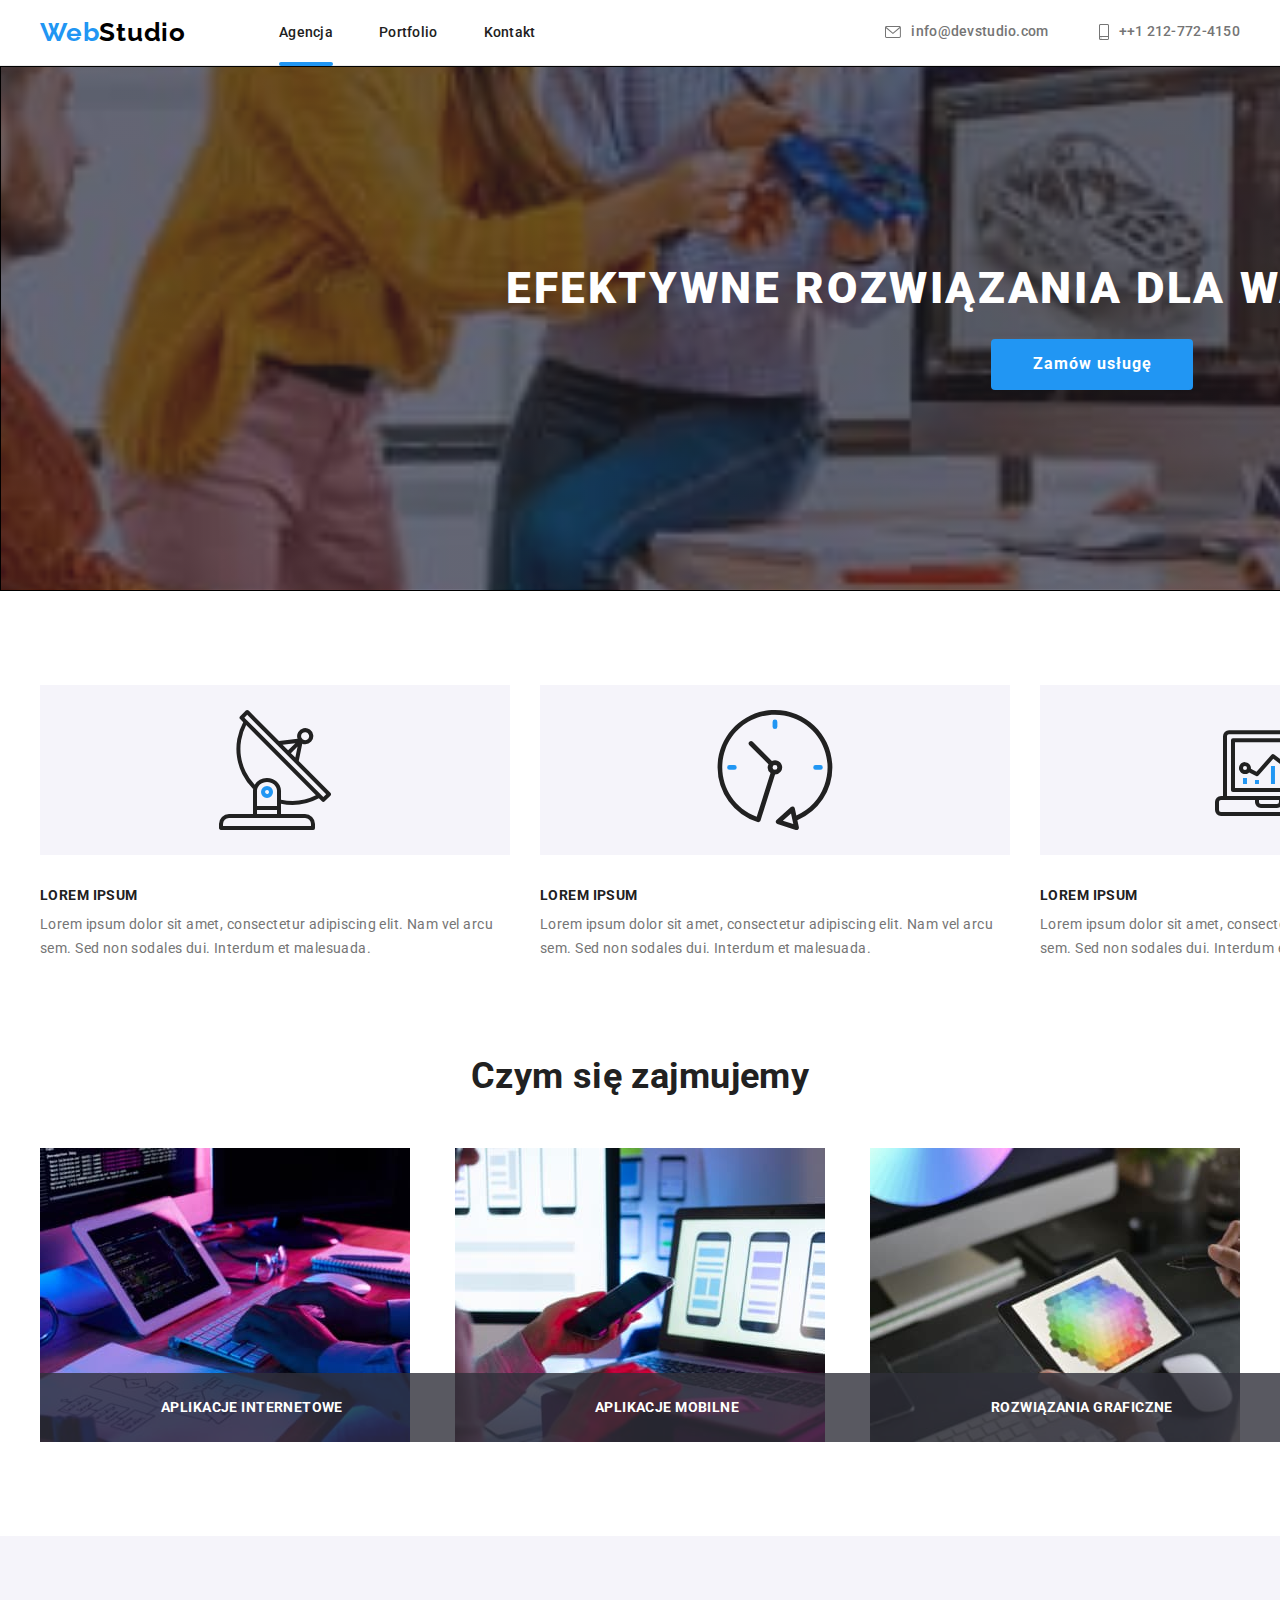
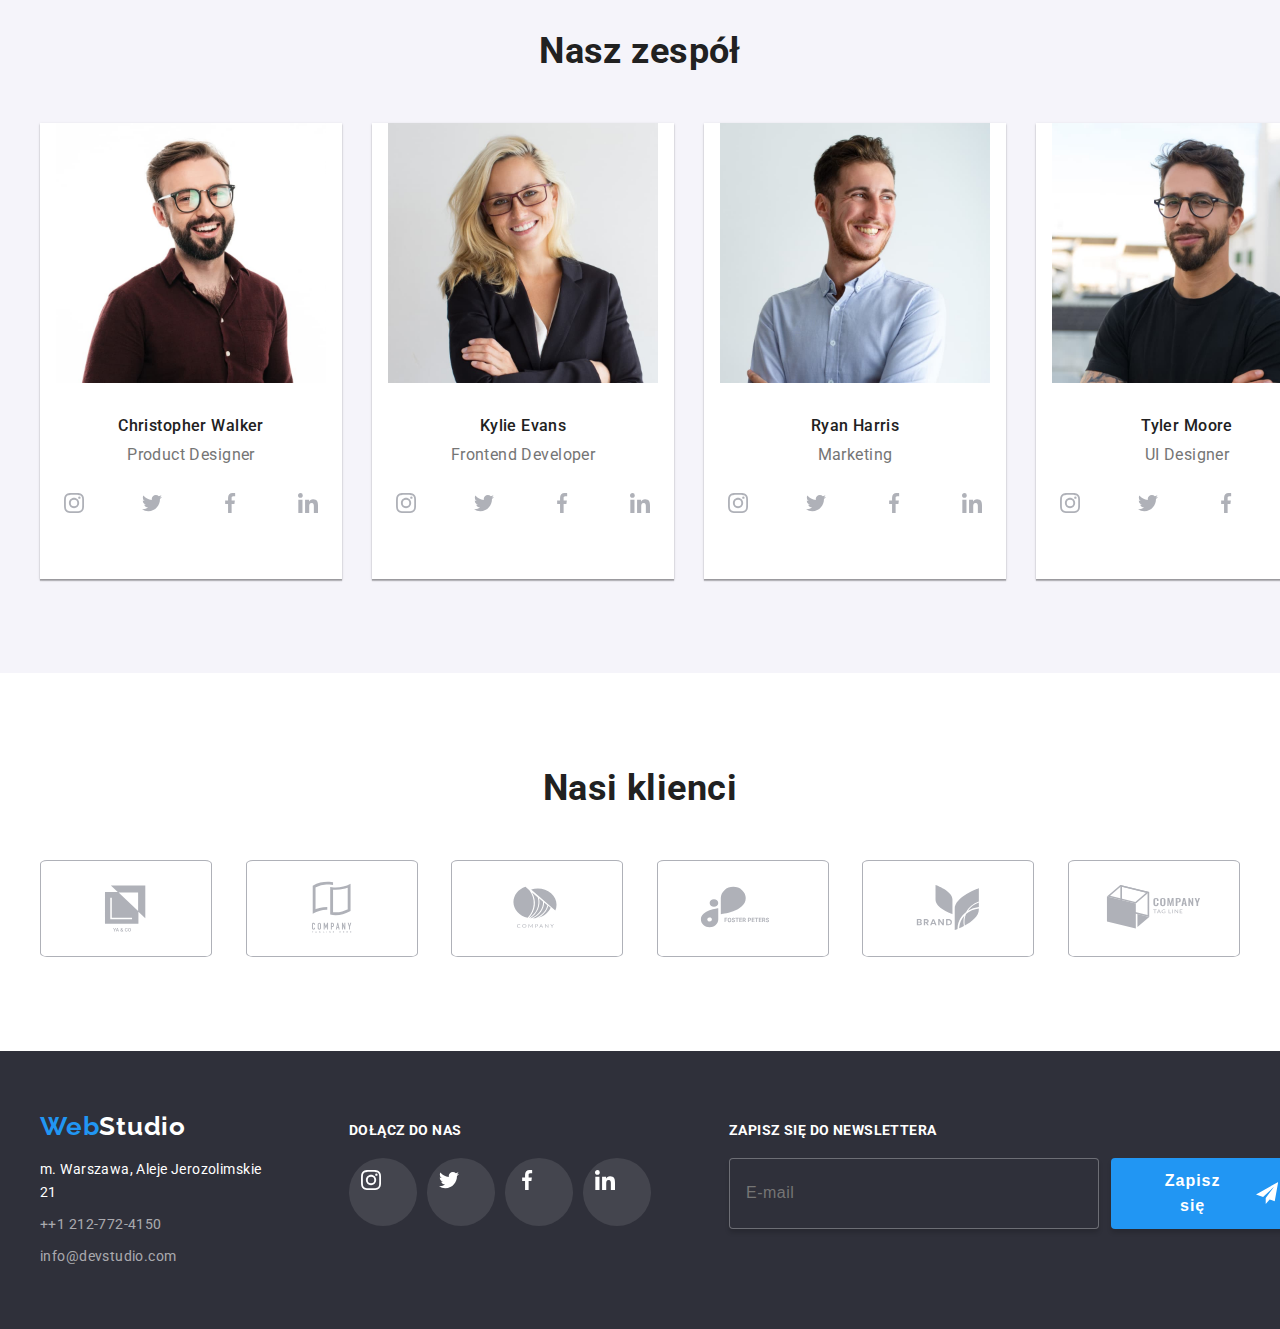
==== index.html @ fa432455 "phone_introduction added" ====
<!DOCTYPE html>
<html lang="en">
  <head>
    <meta charset="UTF-8" />
    <meta http-equiv="X-UA-Compatible" content="IE=edge" />
    <meta name="viewport" content="width=device-width, initial-scale=1.0" />
    <title>WebStudio</title>
    <link rel="preconnect" href="https://fonts.googleapis.com" />
    <link rel="preconnect" href="https://fonts.gstatic.com" crossorigin />
    <link
      rel="stylesheet"
      href="https://cdnjs.cloudflare.com/ajax/libs/modern-normalize/1.1.0/modern-normalize.min.css"
      integrity="sha512-wpPYUAdjBVSE4KJnH1VR1HeZfpl1ub8YT/NKx4PuQ5NmX2tKuGu6U/JRp5y+Y8XG2tV+wKQpNHVUX03MfMFn9Q=="
      crossorigin="anonymous"
      referrerpolicy="no-referrer"
    />
    <link
      href="https://fonts.googleapis.com/css2?family=Raleway:wght@700&family=Roboto:wght@400;500;700;900&display=swap"
      rel="stylesheet"
    />
    <!--<link rel="stylesheet" href="./css/modern-normalize.css" /> -->
    <!-- <link rel="stylesheet" href="./css/styles.css" /> -->
    <link rel="stylesheet" href="./css/main.min.css" />
  </head>
  <body>
    <header class="header">
      <div class="container header__section">
        <nav class="header__navigation">
          <a
            class="logo"
            href="index.html"
            target="_blank"
            rel="noreferrer noopener"
          >
            Web<span class="logo--dark">Studio</span>
          </a>
          <ul class="menu">
            <li class="menu__item">
              <a
                class="menu__link menu--bordered menu--active"
                href="index.html"
                >Agencja</a
              >
            </li>
            <li class="menu__item">
              <a class="menu__link menu--bordered" href="portfolio.html"
                >Portfolio</a
              >
            </li>
            <li class="menu__item">
              <a class="menu__link menu--bordered" href="index.html">Kontakt</a>
            </li>
          </ul>
        </nav>
        <ul class="contacts">
          <li>
            <a class="contacts__link" href="mailto:info@devstudio.com">
              <svg class="contacts__icon" width="16px" height="12px">
                <use href="images/icons.svg#icon-envelope-1"></use>
              </svg>
              info@devstudio.com</a
            >
          </li>
          <li>
            <a class="contacts__link" href="tel:+1212-772-4150">
              <svg class="contacts__icon" width="10" height="16px">
                <use href="images/icons.svg#icon-smartphone-1"></use>
              </svg>
              ++1 212-772-4150</a
            >
          </li>
        </ul>
      </div>
    </header>
    <main>
      <!--introduction-->
      <section class="section introduction">
        <div class="container introduction__wrapper introduction__img">
          <h1 class="introduction__slogan">
            EFEKTYWNE ROZWIĄZANIA DLA WASZEGO BIZNESU
          </h1>
          <button class="introduction__button" data-modal-open type="button">
            Zamów usługę
          </button>
        </div>
      </section>
      <!--introduction-->
      <section class="section">
        <div class="container">
          <ul class="advantages">
            <li class="advantages__item">
              <svg class="advantages__icon" width="270px" height="120px">
                <use href="./images/icons.svg#icon-antenna-1-1"></use>
              </svg>
              <h3 class="advantages__header">LOREM IPSUM</h3>
              <p class="advantages__text">
                Lorem ipsum dolor sit amet, consectetur adipiscing elit. Nam vel
                arcu sem. Sed non sodales dui. Interdum et malesuada.
              </p>
            </li>
            <li class="advantages__item">
              <svg class="advantages__icon" width="270px" height="120px">
                <use href="./images/icons.svg#icon-clock-1-1"></use>
              </svg>
              <h3 class="advantages__header">LOREM IPSUM</h3>
              <p class="advantages__text">
                Lorem ipsum dolor sit amet, consectetur adipiscing elit. Nam vel
                arcu sem. Sed non sodales dui. Interdum et malesuada.
              </p>
            </li>
            <li class="advantages__item">
              <svg class="advantages__icon" width="270px" height="120px">
                <use href="./images/icons.svg#icon-diagram-1-1"></use>
              </svg>
              <h3 class="advantages__header">LOREM IPSUM</h3>
              <p class="advantages__text">
                Lorem ipsum dolor sit amet, consectetur adipiscing elit. Nam vel
                arcu sem. Sed non sodales dui. Interdum et malesuada.
              </p>
            </li>
            <li class="advantages__item">
              <svg class="advantages__icon" width="270px" height="120px">
                <use href="./images/icons.svg#icon-astronaut-1-1"></use>
              </svg>
              <h3 class="advantages__header">LOREM IPSUM</h3>
              <p class="advantages__text">
                Lorem ipsum dolor sit amet, consectetur adipiscing elit. Nam vel
                arcu sem. Sed non sodales dui. Interdum et malesuada.
              </p>
            </li>
          </ul>
        </div>
      </section>
      <section class="section section--no-padding">
        <div class="container">
          <h2 class="section__header">Czym się zajmujemy</h2>
          <ul class="OurService__list">
            <li class="OurService__item">
              <img
                class="OurService__img"
                src="images/box1.jpg"
                alt="hands on the keyboard and coding effect on a screen"
                height="294"
                width="370"
              />
              <p class="OurService__text">APLIKACJE INTERNETOWE</p>
            </li>
            <li class="OurService__item">
              <img
                class="OurService__img"
                src="images/box2.jpg"
                alt="hands holding a phone and a laptop in the background"
                height="294"
                width="370"
              />
              <p class="OurService__text">APLIKACJE MOBILNE</p>
            </li>
            <li class="OurService__item">
              <img
                class="OurService__img"
                src="images/box3.jpg"
                alt="color palette shown on a tablet"
                height="294"
                width="370"
              />
              <p class="OurService__text">ROZWIĄZANIA GRAFICZNE</p>
            </li>
          </ul>
        </div>
      </section>
      <section class="team section">
        <div class="container">
          <h2 class="section__header">Nasz zespół</h2>
          <ul class="team__list">
            <li class="team__item">
              <img
                src="images/ChristopherWalker.jpg"
                alt="Christopher Walker"
                width="270"
                height="260"
              />
              <h3 class="team__header">Christopher Walker</h3>
              <p class="team__p">Product Designer</p>
              <div class="team__socialmediaIcons">
                <ul class="team__socialmediaIcons__list">
                  <li class="team__socialmediaIcons__item">
                    <svg width="20px" height="20px">
                      <use href="./images/icons.svg#icon-instagram-2-1"></use>
                    </svg>
                  </li>
                  <li class="team__socialmediaIcons__item">
                    <svg width="20px" height="20px">
                      <use href="./images/icons.svg#icon-twitter-1-1"></use>
                    </svg>
                  </li>
                  <li class="team__socialmediaIcons__item">
                    <svg width="20px" height="20px">
                      <use href="./images/icons.svg#icon-facebook-1-1"></use>
                    </svg>
                  </li>
                  <li class="team__socialmediaIcons__item">
                    <svg width="20px" height="20px">
                      <use href="./images/icons.svg#icon-linkedin-1-1"></use>
                    </svg>
                  </li>
                </ul>
              </div>
            </li>
            <li class="team__item">
              <img
                src="images/KylieEvans.jpg"
                alt="Kylie Evans"
                width="270"
                height="260"
              />
              <h3 class="team__header">Kylie Evans</h3>
              <p class="team__p">Frontend Developer</p>
              <div class="team__socialmediaIcons">
                <ul class="team__socialmediaIcons__list">
                  <li class="team__socialmediaIcons__item">
                    <svg width="20px" height="20px">
                      <use href="./images/icons.svg#icon-instagram-2-1"></use>
                    </svg>
                  </li>
                  <li class="team__socialmediaIcons__item">
                    <svg width="20px" height="20px">
                      <use href="./images/icons.svg#icon-twitter-1-1"></use>
                    </svg>
                  </li>
                  <li class="team__socialmediaIcons__item">
                    <svg width="20px" height="20px">
                      <use href="./images/icons.svg#icon-facebook-1-1"></use>
                    </svg>
                  </li>
                  <li class="team__socialmediaIcons__item">
                    <svg width="20px" height="20px">
                      <use href="./images/icons.svg#icon-linkedin-1-1"></use>
                    </svg>
                  </li>
                </ul>
              </div>
            </li>
            <li class="team__item">
              <img
                src="images/RyanHarris.jpg"
                alt="Ryan Harris"
                width="270"
                height="260"
              />
              <h3 class="team__header">Ryan Harris</h3>
              <p class="team__p">Marketing</p>
              <div class="team__socialmediaIcons">
                <ul class="team__socialmediaIcons__list">
                  <li class="team__socialmediaIcons__item">
                    <svg width="20px" height="20px">
                      <use href="./images/icons.svg#icon-instagram-2-1"></use>
                    </svg>
                  </li>
                  <li class="team__socialmediaIcons__item">
                    <svg width="20px" height="20px">
                      <use href="./images/icons.svg#icon-twitter-1-1"></use>
                    </svg>
                  </li>
                  <li class="team__socialmediaIcons__item">
                    <svg width="20px" height="20px">
                      <use href="./images/icons.svg#icon-facebook-1-1"></use>
                    </svg>
                  </li>
                  <li class="team__socialmediaIcons__item">
                    <svg width="20px" height="20px">
                      <use href="./images/icons.svg#icon-linkedin-1-1"></use>
                    </svg>
                  </li>
                </ul>
              </div>
            </li>
            <li class="team__item">
              <img
                src="images/TylerMoore.jpg"
                alt="Tyler Moore"
                width="270"
                height="260"
              />
              <h3 class="team__header">Tyler Moore</h3>
              <p class="team__p">UI Designer</p>
              <div class="team__socialmediaIcons">
                <ul class="team__socialmediaIcons__list">
                  <li class="team__socialmediaIcons__item">
                    <svg width="20px" height="20px">
                      <use href="./images/icons.svg#icon-instagram-2-1"></use>
                    </svg>
                  </li>
                  <li class="team__socialmediaIcons__item">
                    <svg width="20px" height="20px">
                      <use href="./images/icons.svg#icon-twitter-1-1"></use>
                    </svg>
                  </li>
                  <li class="team__socialmediaIcons__item">
                    <svg width="20px" height="20px">
                      <use href="./images/icons.svg#icon-facebook-1-1"></use>
                    </svg>
                  </li>
                  <li class="team__socialmediaIcons__item">
                    <svg width="20px" height="20px">
                      <use href="./images/icons.svg#icon-linkedin-1-1"></use>
                    </svg>
                  </li>
                </ul>
              </div>
            </li>
          </ul>
        </div>
      </section>
      <section class="section">
        <div class="container">
          <h2 class="section__header">Nasi klienci</h2>
          <ul class="clients__list">
            <li class="clients__icon">
              <svg width="106px" height="60px">
                <use href="./images/icons.svg#icon-Logo"></use>
              </svg>
            </li>
            <li class="clients__icon">
              <svg width="106px" height="60px">
                <use href="./images/icons.svg#icon-Logo-1"></use>
              </svg>
            </li>
            <li class="clients__icon">
              <svg width="106px" height="60px">
                <use href="./images/icons.svg#icon-Logo-2"></use>
              </svg>
            </li>
            <li class="clients__icon">
              <svg width="106px" height="60px">
                <use href="./images/icons.svg#icon-Logo-3"></use>
              </svg>
            </li>
            <li class="clients__icon">
              <svg width="106px" height="60px">
                <use href="./images/icons.svg#icon-Logo-4"></use>
              </svg>
            </li>
            <li class="clients__icon">
              <svg width="106px" height="60px">
                <use href="./images/icons.svg#icon-Logo-5"></use>
              </svg>
            </li>
          </ul>
        </div>
      </section>
    </main>
    <footer class="footer">
      <div class="container footer__wrapper">
        <div class="footer__contacts">
          <a
            class="logo"
            href="index.html"
            target="_blank"
            rel="noreferrer noopener"
          >
            Web<span class="logo--light">Studio</span>
          </a>
          <address class="address">
            <ul class="address__list">
              <li class="address__item">m. Warszawa, Aleje Jerozolimskie 21</li>
              <li>
                <a class="address__link" href="tel:+1212-772-4150"
                  >++1 212-772-4150</a
                >
              </li>
              <li class="contacts">
                <a class="address__link" href="mailto:info@devstudio.com"
                  >info@devstudio.com</a
                >
              </li>
            </ul>
          </address>
        </div>
        <div class="footer__socialmedia">
          <h3 class="footer__socialmedia-header">DOŁĄCZ DO NAS</h3>
          <ul class="footer__socialmedia-list">
            <li class="footer__socialmedia-tem">
              <svg width="20px" height="20px">
                <use href="./images/icons.svg#icon-instagram-2-1"></use>
              </svg>
            </li>
            <li class="footer__socialmedia-tem">
              <svg width="20px" height="20px">
                <use href="./images/icons.svg#icon-twitter-1-1"></use>
              </svg>
            </li>
            <li class="footer__socialmedia-tem">
              <svg width="20px" height="20px">
                <use href="./images/icons.svg#icon-facebook-1-1"></use>
              </svg>
            </li>
            <li class="footer__socialmedia-tem">
              <svg width="20px" height="20px">
                <use href="./images/icons.svg#icon-linkedin-1-1"></use>
              </svg>
            </li>
          </ul>
        </div>
        <div class="newsletter">
          <h3 class="newsletter__header">ZAPISZ SIĘ DO NEWSLETTERA</h3>
          <form class="newsletter__subscription" name="sign_up_for_newsletter">
            <input
              class="newsletter__input"
              type="email"
              name="email"
              placeholder="E-mail"
            />
            <button class="newsletter__button" type="submit">
              Zapisz się<svg
                class="newsletter__icon"
                height="24px"
                width="24px"
              >
                <use href="./images/icons.svg#icon-send"></use>
              </svg>
            </button>
          </form>
        </div>
      </div>
    </footer>
    <div class="backdrop is-hidden" data-modal>
      <div class="modal">
        <button class="modal__closing" data-modal-close type="button">
          <svg width="18px" height="18px">
            <use href="./images/icons.svg#icon-close"></use>
          </svg>
        </button>
        <form name="order_the_service">
          <h3 class="modal__header">Zostaw swoje dane w formularzu poniżej</h3>
          <label class="modal__label">
            Imie
            <input class="modal__input" type="text" name="username" />
            <svg class="modal__icons">
              <use href="./images/icons.svg#icon-person-black-18dp-1"></use>
            </svg>
          </label>
          <label class="modal__label">
            Telefon
            <input class="modal__input" type="tel" name="phone_number" />
            <svg class="modal__icons">
              <use href="./images/icons.svg#icon-phone-black-18dp-1"></use>
            </svg>
          </label>
          <label class="modal__label">
            Email
            <input class="modal__input" type="email" name="email" />
            <svg class="modal__icons">
              <use href="./images/icons.svg#icon-email-black-18dp-1"></use>
            </svg>
          </label>
          <label class="modal__label">
            Komentarz
            <textarea
              class="modal__comment modal__textarea"
              name="feedback"
              rows="6"
              placeholder="Wprowadź tekst"
            ></textarea>
          </label>

          <div class="modal__checkbox">
            <input
              type="checkbox"
              name="check"
              id="check"
              value="1"
              class="modal__input--checkbox"
            />
            <label for="check" class="modal__label modal__agreement">
              <svg width="11px" height="8px">
                <use href="./images/icons.svg#icon-Vector"></use>
              </svg>
            </label>
            <p>
              Oświadczam iż akceptuję
              <a class="agreement__link" href="">Regulamin</a> i
              <a class="agreement__link" href="">Politykę Prywatności.</a>
            </p>
          </div>
          <button class="modal__submit" type="submit">Wyślij</button>
        </form>
      </div>
    </div>
    <script src="./js/modal.js"></script>
  </body>
</html>
---- css/main.min.css ----
@import"./utils/modernNormalize.css";*{margin:0;padding:0;border-style:none}body{font-family:"Roboto",sans-serif;letter-spacing:.03em;color:#757575;font-size:14px}a{text-decoration:none}button{cursor:pointer}li{list-style:none}.clients__list{display:-webkit-box;display:-ms-flexbox;display:flex;-webkit-box-pack:justify;-ms-flex-pack:justify;justify-content:space-between;fill:#afb1b8;gap:30px}.clients__icon{border:1px solid #afb1b8;border-radius:4%;padding:17.71px 32px 14.25px 32px;-webkit-transition-property:border,fill;transition-property:border,fill;-webkit-transition-duration:250ms;transition-duration:250ms;-webkit-transition-timing-function:cubic-bezier(0.4, 0, 0.2, 1);transition-timing-function:cubic-bezier(0.4, 0, 0.2, 1)}.clients__icon:hover,.clients__icon:focus{fill:#2196f3;border:1px solid #2196f3}.section{padding:94px 0}.section__header{text-align:center;color:#212121;font-weight:700;font-size:36px;line-height:1.2;padding-bottom:50px}.section--no-padding{padding-top:0}.container{max-width:1200px;width:100%;margin:0 auto}.team{background:#f5f4fa}.team__list{display:-webkit-box;display:-ms-flexbox;display:flex;-webkit-box-pack:justify;-ms-flex-pack:justify;justify-content:space-between;text-align:center}.team__item{padding-bottom:30px;background-color:#fff;-webkit-box-shadow:0 2px 1px 0 rgba(0,0,0,.2),0 1px 1px 0 rgba(0,0,0,.1411764706),0 1px 3px 0 rgba(0,0,0,.1215686275);box-shadow:0 2px 1px 0 rgba(0,0,0,.2),0 1px 1px 0 rgba(0,0,0,.1411764706),0 1px 3px 0 rgba(0,0,0,.1215686275)}.team__header{font-weight:500;color:#212121;padding-top:30px;padding-bottom:10px}.team__p,.team__header{font-size:16px;line-height:1.2}.team__socialmediaIcons{margin-top:16px}.team__socialmediaIcons__list{display:-webkit-box;display:-ms-flexbox;display:flex;-webkit-column-gap:10px;-moz-column-gap:10px;column-gap:10px;-webkit-box-pack:center;-ms-flex-pack:center;justify-content:center}.team__socialmediaIcons__item{width:44px;height:44px;padding:12px;fill:#afb1b8;border-radius:50%;-webkit-transition-property:background-color,fill;transition-property:background-color,fill;-webkit-transition-duration:250ms;transition-duration:250ms;-webkit-transition-timing-function:cubic-bezier(0.4, 0, 0.2, 1);transition-timing-function:cubic-bezier(0.4, 0, 0.2, 1)}.team__socialmediaIcons__item:hover,.team__socialmediaIcons__item:focus{background-color:#2196f3;fill:#fff}.team__list>li:not(:last-child){margin-right:30px}.OurService__list{display:-webkit-box;display:-ms-flexbox;display:flex;-webkit-box-pack:justify;-ms-flex-pack:justify;justify-content:space-between}.OurService__text{color:#212121;font-weight:700;font-size:14px;line-height:1.1;padding-bottom:10px;display:-webkit-box;display:-ms-flexbox;display:flex;-webkit-box-orient:vertical;-webkit-box-direction:normal;-ms-flex-direction:column;flex-direction:column}.OurService__img{display:block}.OurService__item{position:relative}.OurService__text{position:absolute;bottom:0;width:100%;padding:27px;text-align:center;background:rgba(47,48,58,.8);color:#fff}.OurService__list>li:not(:last-child){margin-right:30px}.advantages{display:-webkit-box;display:-ms-flexbox;display:flex;-webkit-box-pack:justify;-ms-flex-pack:justify;justify-content:space-between}.advantages__header{color:#212121;font-weight:700;font-size:14px;line-height:1.1;padding-bottom:10px}.advantages__text{line-height:1.7}.advantages__icon{background-color:#f5f4fa;padding:25px 100px;margin-bottom:30px}.advantages>li:not(:last-child){margin-right:30px}.introduction{padding-top:0px;padding-bottom:0px;border:1px solid #000;background-color:#2f303a}.introduction__img{margin:auto;background-image:-webkit-gradient(linear, left top, left bottom, from(rgba(47, 48, 58, 0.4)), to(rgba(47, 48, 58, 0.4))),url(../images/HeaderImg.jpg);background-image:linear-gradient(rgba(47, 48, 58, 0.4), rgba(47, 48, 58, 0.4)),url(../images/HeaderImg.jpg);background-position:center;background-repeat:no-repeat;background-size:cover;max-width:1600px}.introduction__wrapper{padding:118px 57px;text-align:center}.introduction__slogan{font-size:26px;font-weight:900;line-height:42px;letter-spacing:.06em;color:#fff;padding-bottom:30px}.introduction__button{border:none;font-family:"Roboto",sans-serif;border-radius:4px;font-size:16px;font-weight:700;line-height:1.9;letter-spacing:.06em;color:#fff;background-color:#2196f3;padding:10px 41px 10px 42px}@media screen and (min-width: 1200px){.introduction__wrapper{padding:200px 452px}.introduction__slogan{font-size:44px}}.header{border-bottom:1px solid #ececec}.header__section{display:-webkit-box;display:-ms-flexbox;display:flex;-webkit-box-pack:justify;-ms-flex-pack:justify;justify-content:space-between;padding-top:24px;padding-bottom:25px;justify-content:space-between;-webkit-box-align:center;-ms-flex-align:center;align-items:center}.header__navigation{display:-webkit-box;display:-ms-flexbox;display:flex;-webkit-box-align:center;-ms-flex-align:center;align-items:center}.logo{margin-right:93px;font-family:"Raleway",sans-serif;font-weight:700;font-size:26px;color:#2196f3;line-height:1.2px;letter-spacing:.03em}.logo--dark{color:#000}.logo--light{color:#fff}.menu{-webkit-column-gap:46px;-moz-column-gap:46px;column-gap:46px;display:-webkit-box;display:-ms-flexbox;display:flex;-webkit-box-pack:justify;-ms-flex-pack:justify;justify-content:space-between}.menu__item{position:relative}.menu__link{display:inline-block;color:#212121;-webkit-transition-property:color,fill;transition-property:color,fill;-webkit-transition-duration:250ms;transition-duration:250ms;-webkit-transition-timing-function:cubic-bezier(0.4, 0, 0.2, 1);transition-timing-function:cubic-bezier(0.4, 0, 0.2, 1);font-family:"Roboto",sans-serif;font-weight:500;font-size:14px;line-height:1.1;letter-spacing:.02em}.menu--active::after,.menu--bordered:hover::after,.menu--bordered:focus::after{position:absolute;right:0;margin-top:37px;content:"";width:100%;border-bottom:solid 4px #2196f3;border-radius:4px}.menu__link:focus,.menu__link:hover{color:#2196f3;fill:#2196f3}.contacts{-webkit-column-gap:50px;-moz-column-gap:50px;column-gap:50px;display:-webkit-box;display:-ms-flexbox;display:flex;-webkit-box-pack:justify;-ms-flex-pack:justify;justify-content:space-between}.contacts__link{font-family:"Roboto",sans-serif;font-weight:500;font-size:14px;line-height:1.1;letter-spacing:.02em;fill:#757575;color:#757575;display:-webkit-box;display:-ms-flexbox;display:flex;-webkit-box-align:center;-ms-flex-align:center;align-items:center;-webkit-transition-property:color,fill;transition-property:color,fill;-webkit-transition-duration:250ms;transition-duration:250ms;-webkit-transition-timing-function:cubic-bezier(0.4, 0, 0.2, 1);transition-timing-function:cubic-bezier(0.4, 0, 0.2, 1)}.contacts__link:focus,.contacts__link:hover{color:#2196f3;fill:#2196f3}.contacts__icon{margin-right:10px}.footer{background:#2f303a}.footer__wrapper{display:-webkit-box;display:-ms-flexbox;display:flex;-webkit-box-align:baseline;-ms-flex-align:baseline;align-items:baseline}.footer__contacts{padding-top:60px;padding-bottom:60px;margin-right:70px}.footer__socialmedia{padding-top:72px;margin-right:78px}.footer__socialmedia-list{display:-webkit-box;display:-ms-flexbox;display:flex;-webkit-column-gap:10px;-moz-column-gap:10px;column-gap:10px;margin-top:10px;fill:#fff}.footer__socialmedia-tem{padding:12px;width:44px;height:44px;border-radius:50%;background-color:rgba(255,255,255,.1);-webkit-transition-property:background-color;transition-property:background-color;-webkit-transition-duration:250ms;transition-duration:250ms;-webkit-transition-timing-function:cubic-bezier(0.4, 0, 0.2, 1);transition-timing-function:cubic-bezier(0.4, 0, 0.2, 1)}.footer__socialmedia-tem:hover,.footer__socialmedia-tem:focus{background-color:#2196f3}.footer__socialmedia-header{color:#fff;font-weight:700;font-size:14px;line-height:1.1;padding-bottom:10px}.address{margin-top:20px}.address__list{display:-webkit-box;display:-ms-flexbox;display:flex;-webkit-box-orient:vertical;-webkit-box-direction:normal;-ms-flex-direction:column;flex-direction:column;row-gap:8px}.address__item{font-style:normal;line-height:1.7;color:#fff}.address__link{font-style:normal;font-family:"Roboto",sans-serif;font-size:14px;line-height:1.7;letter-spacing:.03em;color:rgba(255,255,255,.6);-webkit-transition-property:color,fill;transition-property:color,fill;-webkit-transition-duration:250ms;transition-duration:250ms;-webkit-transition-timing-function:cubic-bezier(0.4, 0, 0.2, 1);transition-timing-function:cubic-bezier(0.4, 0, 0.2, 1)}.address__link:focus,.address__link:hover{color:#2196f3;fill:#2196f3}.newsletter__header{padding-bottom:20px;font-size:14px;color:#fff}.newsletter__subscription{display:-webkit-box;display:-ms-flexbox;display:flex}.newsletter__input{font-size:16px;font-weight:400;letter-spacing:.03em;border-radius:4px;padding:15px 16px 15px 16px;border:1px solid rgba(255,255,255,.3019607843);-webkit-box-shadow:0px 4px 4px 0px rgba(0,0,0,.1490196078);box-shadow:0px 4px 4px 0px rgba(0,0,0,.1490196078);color:rgba(255,255,255,.6);background-color:#2f303a;width:358px}.newsletter__button{padding:10px 28px 10px 42px;margin-left:12px;display:-webkit-box;display:-ms-flexbox;display:flex;-webkit-box-align:center;-ms-flex-align:center;align-items:center;color:#fff;background-color:#2196f3;font-size:16px;font-weight:700;line-height:1.6;letter-spacing:.06em;-webkit-box-shadow:0px 4px 4px 0px rgba(0,0,0,.1490196078);box-shadow:0px 4px 4px 0px rgba(0,0,0,.1490196078);border-radius:4px}.newsletter__icon{margin-left:24px;fill:#fff;background-color:#2196f3}.is-hidden{visibility:hidden;opacity:0;pointer-events:none}.is-hidden .modal{-webkit-transform:translate(-50%) translateY(-50%) scale(0);transform:translate(-50%) translateY(-50%) scale(0)}.backdrop{position:fixed;left:0;right:0;top:0;bottom:0;background:rgba(0,0,0,.2);-webkit-transition:visibility .5s linear,opacity .5s linear;transition:visibility .5s linear,opacity .5s linear}.modal{background:#fff;-webkit-box-shadow:0px 2px 1px 0px rgba(0,0,0,.2),0px 1px 1px 0px rgba(0,0,0,.14),0px 1px 3px 0px rgba(0,0,0,.12);box-shadow:0px 2px 1px 0px rgba(0,0,0,.2),0px 1px 1px 0px rgba(0,0,0,.14),0px 1px 3px 0px rgba(0,0,0,.12);height:581px;width:528px;border-radius:4px;position:absolute;left:50%;top:50%;-webkit-transition:-webkit-transform .5s linear;transition:-webkit-transform .5s linear;transition:transform .5s linear;transition:transform .5s linear, -webkit-transform .5s linear;-webkit-transform:translate(-50%) translateY(-50%) scale(1);transform:translate(-50%) translateY(-50%) scale(1);padding:40px}.modal__header{color:#212121;font-size:20px;font-weight:700;line-height:23px;letter-spacing:.03em;text-align:center;padding-bottom:12px}.modal__closing{position:absolute;display:-webkit-box;display:-ms-flexbox;display:flex;-webkit-box-pack:center;-ms-flex-pack:center;justify-content:center;top:8px;right:8px;height:30px;width:30px;border-radius:50%;border:1px solid rgba(0,0,0,.1019607843);background-color:#fff;padding:6px}.modal__label,.modal__textarea{display:-webkit-box;display:-ms-flexbox;display:flex;-webkit-box-orient:vertical;-webkit-box-direction:normal;-ms-flex-direction:column;flex-direction:column;font-size:12px;line-height:14px;letter-spacing:.01em;text-align:left;color:#757575;padding-top:10px;position:relative}.modal__icons{position:absolute;width:18px;height:18px;left:12px;top:55%;-webkit-transition-property:fill;transition-property:fill;-webkit-transition-duration:250ms;transition-duration:250ms;-webkit-transition-timing-function:cubic-bezier(0.4, 0, 0.2, 1);transition-timing-function:cubic-bezier(0.4, 0, 0.2, 1)}.modal__textarea{padding:12px 16px;resize:none;border:1px solid rgba(33,33,33,.2);border-radius:4px;margin-top:4px}.modal__checkbox{display:-webkit-box;display:-ms-flexbox;display:flex;gap:8px;margin-top:25px;margin-bottom:30px;padding-left:15px}.modal__input--checkbox{position:absolute;width:100%;height:100%;clip:rect(1px, 1px, 1px, 1px)}.modal__agreement{-webkit-transition-property:border-color,background-color;transition-property:border-color,background-color;-webkit-transition-duration:250ms;transition-duration:250ms;-webkit-transition-timing-function:cubic-bezier(0.4, 0, 0.2, 1);transition-timing-function:cubic-bezier(0.4, 0, 0.2, 1);width:16px;height:15px;display:block;border:2px solid #212121;border-radius:2px;overflow:hidden;position:relative}.modal__submit{display:block;margin-left:auto;margin-right:auto;padding:10px 76px;-webkit-box-shadow:0px 4px 4px 0px rgba(0,0,0,.1490196078);box-shadow:0px 4px 4px 0px rgba(0,0,0,.1490196078);border:none;font-family:"Roboto",sans-serif;border-radius:4px;font-size:16px;font-weight:700;line-height:1.9;letter-spacing:.06em;color:#fff;background-color:#2196f3}.modal__input{border:1px solid rgba(33,33,33,.2);border-radius:4px;height:40px;margin-top:4px;padding-left:42px;-webkit-transition-property:border;transition-property:border;-webkit-transition-duration:250ms;transition-duration:250ms;-webkit-transition-timing-function:cubic-bezier(0.4, 0, 0.2, 1);transition-timing-function:cubic-bezier(0.4, 0, 0.2, 1);position:relative}.modal__input:hover,.modal__input:focus-within,.modal__input .modal__comment:hover,.modal__input .modal__comment:focus-within{border:1px solid #2196f3;outline:none}.modal__input:hover+.modal__icons,.modal__input:focus+.modal__icons{fill:#2196f3;outline:none}.order__input svg{display:block}.modal__input--checkbox:checked+.modal__agreement{border-color:#2196f3;background-color:#2196f3;overflow:visible}.modal__input--checkbox:checked+.modal__agreement svg{position:absolute;top:50%;left:50%;-webkit-transform:translate(-50%, -50%);transform:translate(-50%, -50%);fill:#fff}.agreement__link{color:#2196f3;text-decoration:underline}.portfolio__menu{display:-webkit-box;display:-ms-flexbox;display:flex;-webkit-box-pack:center;-ms-flex-pack:center;justify-content:center}.portfolio__menu li:not(:last-child){margin-right:8px}.portfolio__button{font-family:"Roboto",sans-serif;font-weight:500;font-size:16px;line-height:1.6;color:#212121;background-color:#f5f4fa;border-radius:4px;padding:6px 22px;-webkit-transition-property:background-color,color,-webkit-box-shadow;transition-property:background-color,color,-webkit-box-shadow;transition-property:background-color,color,box-shadow;transition-property:background-color,color,box-shadow,-webkit-box-shadow;-webkit-transition-duration:250ms;transition-duration:250ms;-webkit-transition-timing-function:cubic-bezier(0.4, 0, 0.2, 1);transition-timing-function:cubic-bezier(0.4, 0, 0.2, 1)}.portfolio__button:focus,.portfolio__button:hover{background-color:#2196f3;color:#fff;-webkit-box-shadow:0 2px 2px 0 rgba(0,0,0,.1215686275),0 1px 2px 0 rgba(0,0,0,.0784313725),0 3p;box-shadow:0 2px 2px 0 rgba(0,0,0,.1215686275),0 1px 2px 0 rgba(0,0,0,.0784313725),0 3p}.portfolio__cards{display:-webkit-box;display:-ms-flexbox;display:flex;-webkit-box-pack:center;-ms-flex-pack:center;justify-content:center;-ms-flex-wrap:wrap;flex-wrap:wrap;gap:30px;padding-top:50px}.portfolio__item{display:block;border-bottom:1px solid #eee;-webkit-transition-property:-webkit-box-shadow;transition-property:-webkit-box-shadow;transition-property:box-shadow;transition-property:box-shadow, -webkit-box-shadow;-webkit-transition-duration:250ms;transition-duration:250ms;-webkit-transition-timing-function:cubic-bezier(0.4, 0, 0.2, 1);transition-timing-function:cubic-bezier(0.4, 0, 0.2, 1)}.portfolio__item:hover,.portfolio__item:focus{-webkit-box-shadow:1px 4px 6px 0 rgba(0,0,0,.16),0 4px 4px 0 rgba(0,0,0,.06),0 1px 1px 0 rgba(0,0,0,.12);box-shadow:1px 4px 6px 0 rgba(0,0,0,.16),0 4px 4px 0 rgba(0,0,0,.06),0 1px 1px 0 rgba(0,0,0,.12)}.portfolio__item:hover .portfolio__description{-webkit-transform:translateY(0);transform:translateY(0)}.portfolio__slide{max-width:370px;position:relative;overflow:hidden}.portfolio__slide img{display:block}.portfolio__description{position:absolute;left:0;right:0;top:0;bottom:0;font-size:18px;line-height:28px;letter-spacing:.03em;text-align:left;padding-top:49px;padding-left:24px;padding-right:45px;color:#fff;background-color:rgba(33,150,243,.8980392157);-webkit-transform:translateY(295px);transform:translateY(295px);-webkit-transition:-webkit-transform 250ms cubic-bezier(0.4, 0, 0.2, 1);transition:-webkit-transform 250ms cubic-bezier(0.4, 0, 0.2, 1);transition:transform 250ms cubic-bezier(0.4, 0, 0.2, 1);transition:transform 250ms cubic-bezier(0.4, 0, 0.2, 1), -webkit-transform 250ms cubic-bezier(0.4, 0, 0.2, 1)}.portfolio__caption{padding:20px 24px}.portfolio__caption__header{font-weight:700;font-size:18px;line-height:2;letter-spacing:.06em;color:#212121;margin-bottom:4px}.portfolio__caption p{font-size:16px;line-height:1.9}/*# sourceMappingURL=main.min.css.map */
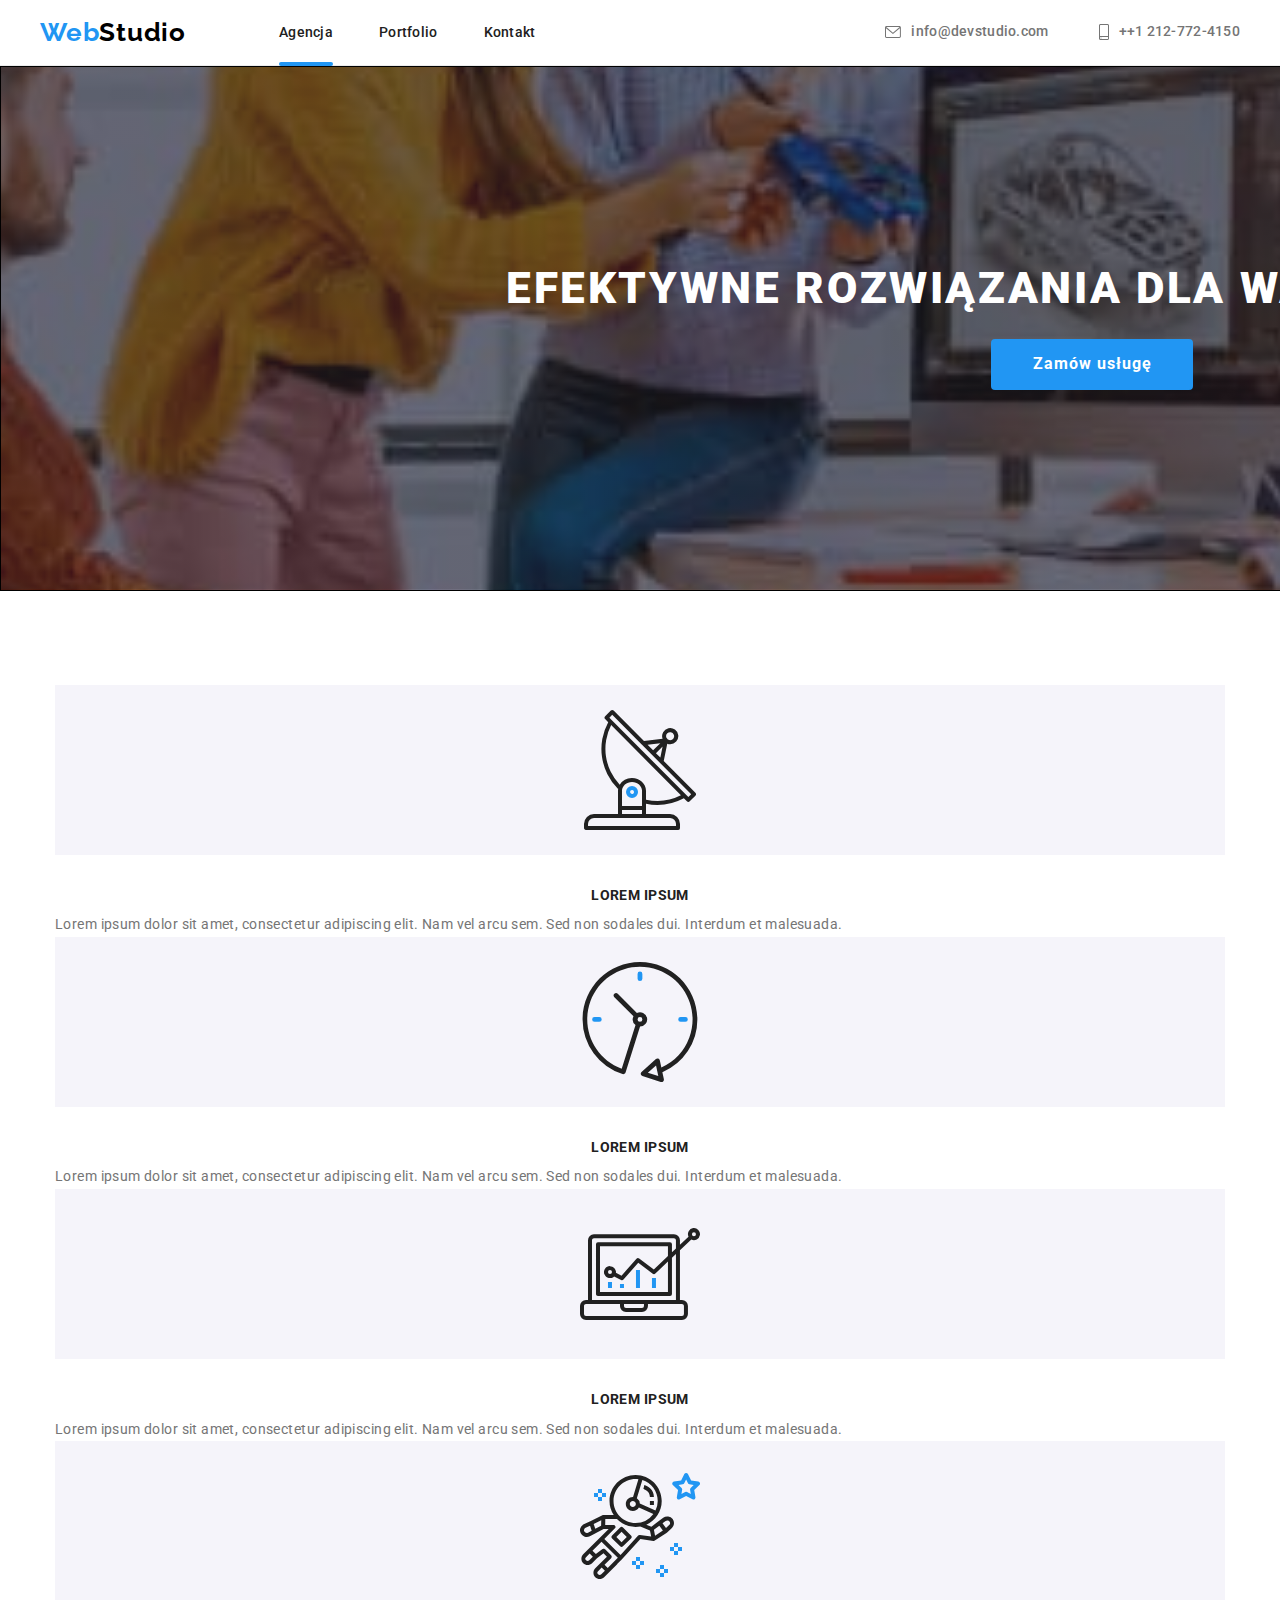
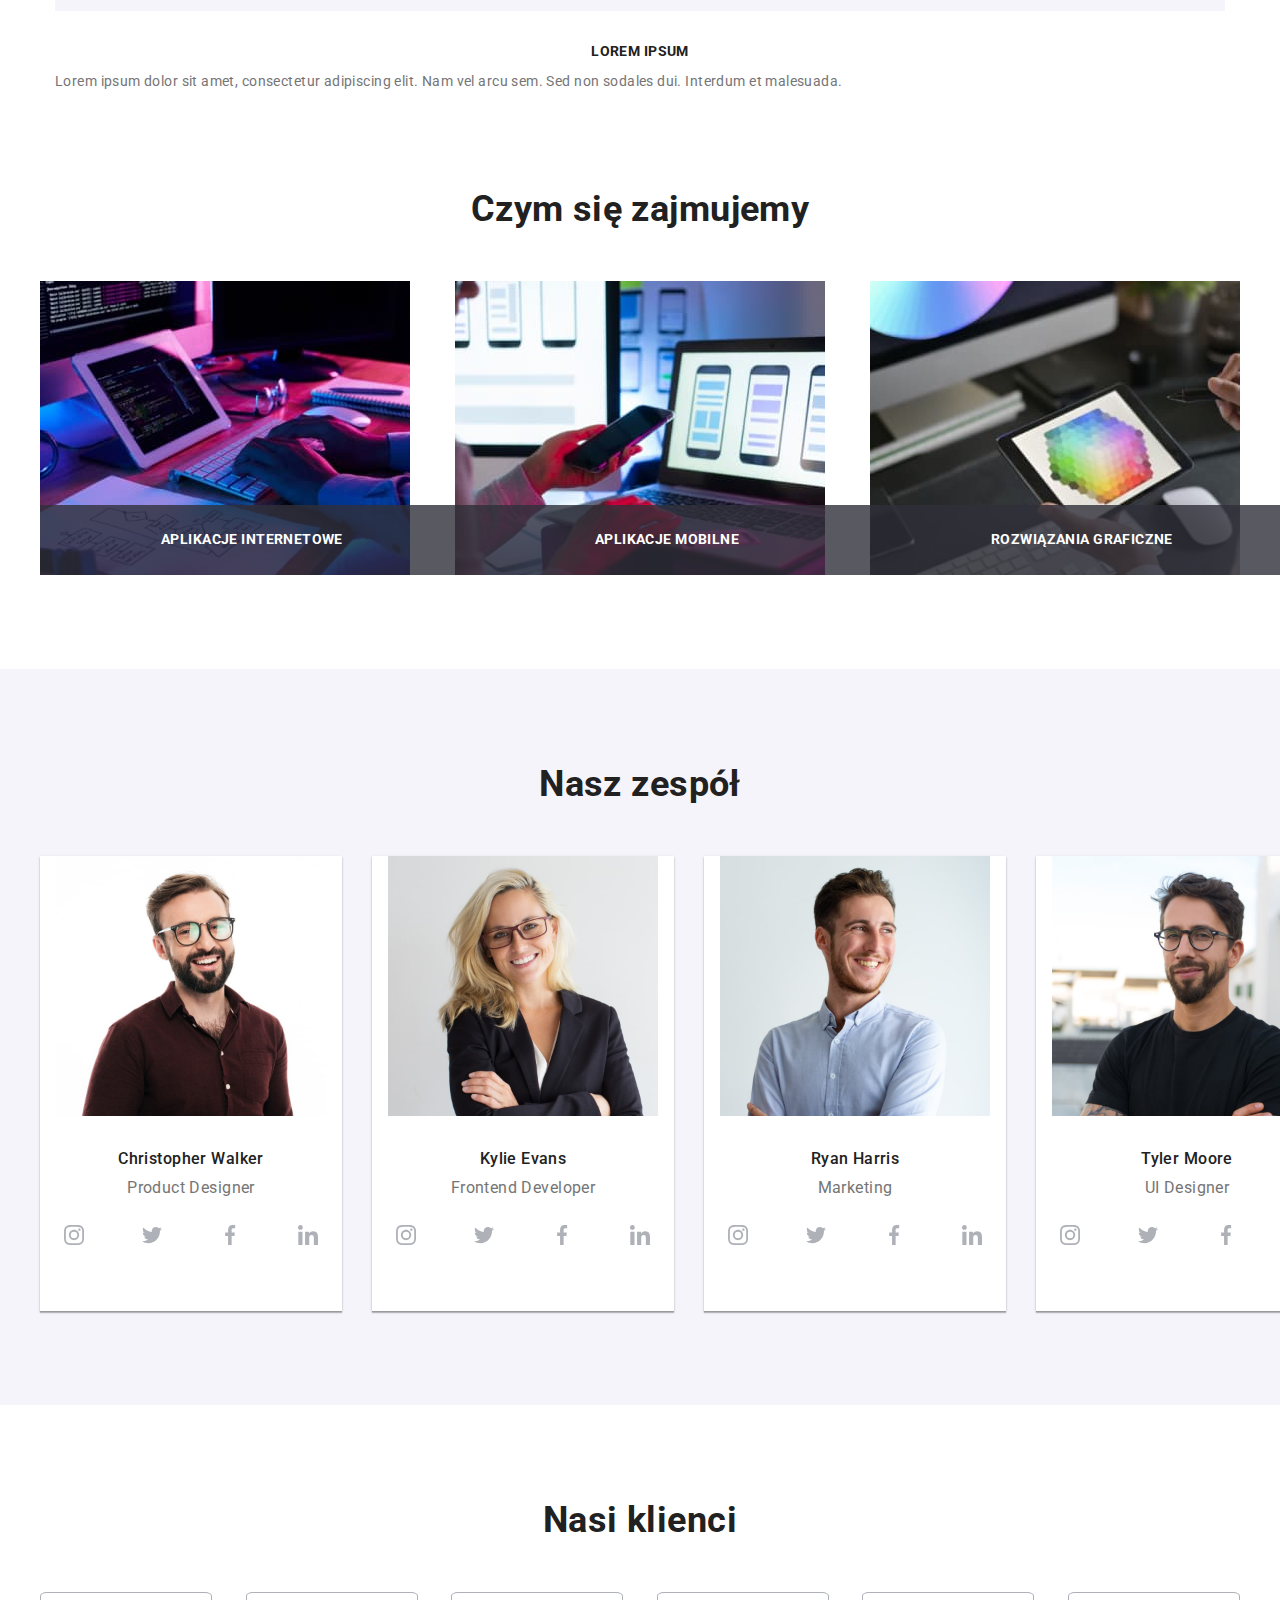
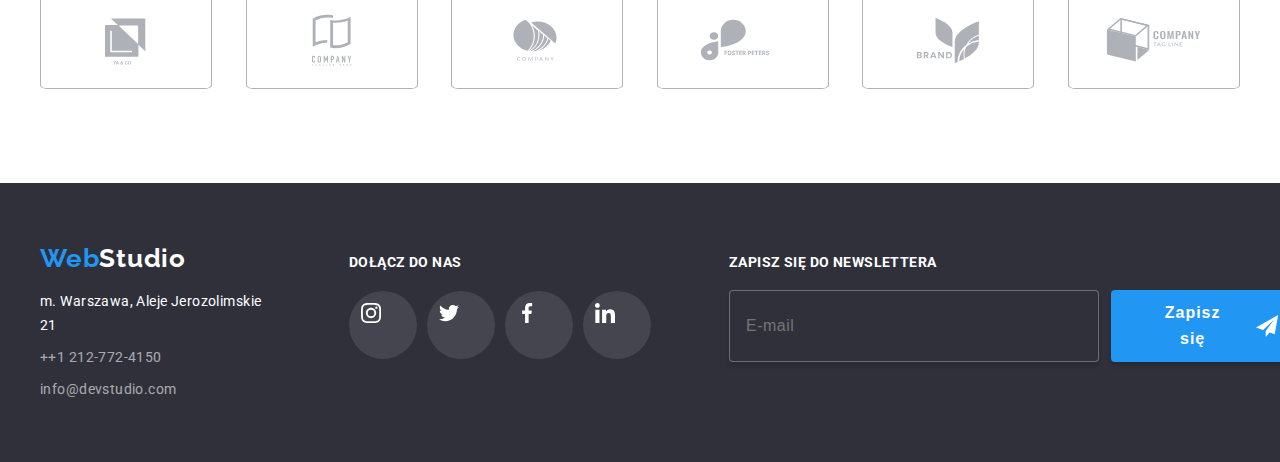
==== commit 023a73a5: "phone_advantages added" ====
--- a/index.html
+++ b/index.html
@@ -85,6 +85,7 @@
         </div>
       </section>
       <!--introduction-->
+      <!--advantages-->
       <section class="section">
         <div class="container">
           <ul class="advantages">
@@ -131,6 +132,7 @@
           </ul>
         </div>
       </section>
+      <!--advantages-->
       <section class="section section--no-padding">
         <div class="container">
           <h2 class="section__header">Czym się zajmujemy</h2>
--- a/css/main.min.css
+++ b/css/main.min.css
@@ -1 +1 @@
-@import"./utils/modernNormalize.css";*{margin:0;padding:0;border-style:none}body{font-family:"Roboto",sans-serif;letter-spacing:.03em;color:#757575;font-size:14px}a{text-decoration:none}button{cursor:pointer}li{list-style:none}.clients__list{display:-webkit-box;display:-ms-flexbox;display:flex;-webkit-box-pack:justify;-ms-flex-pack:justify;justify-content:space-between;fill:#afb1b8;gap:30px}.clients__icon{border:1px solid #afb1b8;border-radius:4%;padding:17.71px 32px 14.25px 32px;-webkit-transition-property:border,fill;transition-property:border,fill;-webkit-transition-duration:250ms;transition-duration:250ms;-webkit-transition-timing-function:cubic-bezier(0.4, 0, 0.2, 1);transition-timing-function:cubic-bezier(0.4, 0, 0.2, 1)}.clients__icon:hover,.clients__icon:focus{fill:#2196f3;border:1px solid #2196f3}.section{padding:94px 0}.section__header{text-align:center;color:#212121;font-weight:700;font-size:36px;line-height:1.2;padding-bottom:50px}.section--no-padding{padding-top:0}.container{max-width:1200px;width:100%;margin:0 auto}.team{background:#f5f4fa}.team__list{display:-webkit-box;display:-ms-flexbox;display:flex;-webkit-box-pack:justify;-ms-flex-pack:justify;justify-content:space-between;text-align:center}.team__item{padding-bottom:30px;background-color:#fff;-webkit-box-shadow:0 2px 1px 0 rgba(0,0,0,.2),0 1px 1px 0 rgba(0,0,0,.1411764706),0 1px 3px 0 rgba(0,0,0,.1215686275);box-shadow:0 2px 1px 0 rgba(0,0,0,.2),0 1px 1px 0 rgba(0,0,0,.1411764706),0 1px 3px 0 rgba(0,0,0,.1215686275)}.team__header{font-weight:500;color:#212121;padding-top:30px;padding-bottom:10px}.team__p,.team__header{font-size:16px;line-height:1.2}.team__socialmediaIcons{margin-top:16px}.team__socialmediaIcons__list{display:-webkit-box;display:-ms-flexbox;display:flex;-webkit-column-gap:10px;-moz-column-gap:10px;column-gap:10px;-webkit-box-pack:center;-ms-flex-pack:center;justify-content:center}.team__socialmediaIcons__item{width:44px;height:44px;padding:12px;fill:#afb1b8;border-radius:50%;-webkit-transition-property:background-color,fill;transition-property:background-color,fill;-webkit-transition-duration:250ms;transition-duration:250ms;-webkit-transition-timing-function:cubic-bezier(0.4, 0, 0.2, 1);transition-timing-function:cubic-bezier(0.4, 0, 0.2, 1)}.team__socialmediaIcons__item:hover,.team__socialmediaIcons__item:focus{background-color:#2196f3;fill:#fff}.team__list>li:not(:last-child){margin-right:30px}.OurService__list{display:-webkit-box;display:-ms-flexbox;display:flex;-webkit-box-pack:justify;-ms-flex-pack:justify;justify-content:space-between}.OurService__text{color:#212121;font-weight:700;font-size:14px;line-height:1.1;padding-bottom:10px;display:-webkit-box;display:-ms-flexbox;display:flex;-webkit-box-orient:vertical;-webkit-box-direction:normal;-ms-flex-direction:column;flex-direction:column}.OurService__img{display:block}.OurService__item{position:relative}.OurService__text{position:absolute;bottom:0;width:100%;padding:27px;text-align:center;background:rgba(47,48,58,.8);color:#fff}.OurService__list>li:not(:last-child){margin-right:30px}.advantages{display:-webkit-box;display:-ms-flexbox;display:flex;-webkit-box-pack:justify;-ms-flex-pack:justify;justify-content:space-between}.advantages__header{color:#212121;font-weight:700;font-size:14px;line-height:1.1;padding-bottom:10px}.advantages__text{line-height:1.7}.advantages__icon{background-color:#f5f4fa;padding:25px 100px;margin-bottom:30px}.advantages>li:not(:last-child){margin-right:30px}.introduction{padding-top:0px;padding-bottom:0px;border:1px solid #000;background-color:#2f303a}.introduction__img{margin:auto;background-image:-webkit-gradient(linear, left top, left bottom, from(rgba(47, 48, 58, 0.4)), to(rgba(47, 48, 58, 0.4))),url(../images/HeaderImg.jpg);background-image:linear-gradient(rgba(47, 48, 58, 0.4), rgba(47, 48, 58, 0.4)),url(../images/HeaderImg.jpg);background-position:center;background-repeat:no-repeat;background-size:cover;max-width:1600px}.introduction__wrapper{padding:118px 57px;text-align:center}.introduction__slogan{font-size:26px;font-weight:900;line-height:42px;letter-spacing:.06em;color:#fff;padding-bottom:30px}.introduction__button{border:none;font-family:"Roboto",sans-serif;border-radius:4px;font-size:16px;font-weight:700;line-height:1.9;letter-spacing:.06em;color:#fff;background-color:#2196f3;padding:10px 41px 10px 42px}@media screen and (min-width: 1200px){.introduction__wrapper{padding:200px 452px}.introduction__slogan{font-size:44px}}.header{border-bottom:1px solid #ececec}.header__section{display:-webkit-box;display:-ms-flexbox;display:flex;-webkit-box-pack:justify;-ms-flex-pack:justify;justify-content:space-between;padding-top:24px;padding-bottom:25px;justify-content:space-between;-webkit-box-align:center;-ms-flex-align:center;align-items:center}.header__navigation{display:-webkit-box;display:-ms-flexbox;display:flex;-webkit-box-align:center;-ms-flex-align:center;align-items:center}.logo{margin-right:93px;font-family:"Raleway",sans-serif;font-weight:700;font-size:26px;color:#2196f3;line-height:1.2px;letter-spacing:.03em}.logo--dark{color:#000}.logo--light{color:#fff}.menu{-webkit-column-gap:46px;-moz-column-gap:46px;column-gap:46px;display:-webkit-box;display:-ms-flexbox;display:flex;-webkit-box-pack:justify;-ms-flex-pack:justify;justify-content:space-between}.menu__item{position:relative}.menu__link{display:inline-block;color:#212121;-webkit-transition-property:color,fill;transition-property:color,fill;-webkit-transition-duration:250ms;transition-duration:250ms;-webkit-transition-timing-function:cubic-bezier(0.4, 0, 0.2, 1);transition-timing-function:cubic-bezier(0.4, 0, 0.2, 1);font-family:"Roboto",sans-serif;font-weight:500;font-size:14px;line-height:1.1;letter-spacing:.02em}.menu--active::after,.menu--bordered:hover::after,.menu--bordered:focus::after{position:absolute;right:0;margin-top:37px;content:"";width:100%;border-bottom:solid 4px #2196f3;border-radius:4px}.menu__link:focus,.menu__link:hover{color:#2196f3;fill:#2196f3}.contacts{-webkit-column-gap:50px;-moz-column-gap:50px;column-gap:50px;display:-webkit-box;display:-ms-flexbox;display:flex;-webkit-box-pack:justify;-ms-flex-pack:justify;justify-content:space-between}.contacts__link{font-family:"Roboto",sans-serif;font-weight:500;font-size:14px;line-height:1.1;letter-spacing:.02em;fill:#757575;color:#757575;display:-webkit-box;display:-ms-flexbox;display:flex;-webkit-box-align:center;-ms-flex-align:center;align-items:center;-webkit-transition-property:color,fill;transition-property:color,fill;-webkit-transition-duration:250ms;transition-duration:250ms;-webkit-transition-timing-function:cubic-bezier(0.4, 0, 0.2, 1);transition-timing-function:cubic-bezier(0.4, 0, 0.2, 1)}.contacts__link:focus,.contacts__link:hover{color:#2196f3;fill:#2196f3}.contacts__icon{margin-right:10px}.footer{background:#2f303a}.footer__wrapper{display:-webkit-box;display:-ms-flexbox;display:flex;-webkit-box-align:baseline;-ms-flex-align:baseline;align-items:baseline}.footer__contacts{padding-top:60px;padding-bottom:60px;margin-right:70px}.footer__socialmedia{padding-top:72px;margin-right:78px}.footer__socialmedia-list{display:-webkit-box;display:-ms-flexbox;display:flex;-webkit-column-gap:10px;-moz-column-gap:10px;column-gap:10px;margin-top:10px;fill:#fff}.footer__socialmedia-tem{padding:12px;width:44px;height:44px;border-radius:50%;background-color:rgba(255,255,255,.1);-webkit-transition-property:background-color;transition-property:background-color;-webkit-transition-duration:250ms;transition-duration:250ms;-webkit-transition-timing-function:cubic-bezier(0.4, 0, 0.2, 1);transition-timing-function:cubic-bezier(0.4, 0, 0.2, 1)}.footer__socialmedia-tem:hover,.footer__socialmedia-tem:focus{background-color:#2196f3}.footer__socialmedia-header{color:#fff;font-weight:700;font-size:14px;line-height:1.1;padding-bottom:10px}.address{margin-top:20px}.address__list{display:-webkit-box;display:-ms-flexbox;display:flex;-webkit-box-orient:vertical;-webkit-box-direction:normal;-ms-flex-direction:column;flex-direction:column;row-gap:8px}.address__item{font-style:normal;line-height:1.7;color:#fff}.address__link{font-style:normal;font-family:"Roboto",sans-serif;font-size:14px;line-height:1.7;letter-spacing:.03em;color:rgba(255,255,255,.6);-webkit-transition-property:color,fill;transition-property:color,fill;-webkit-transition-duration:250ms;transition-duration:250ms;-webkit-transition-timing-function:cubic-bezier(0.4, 0, 0.2, 1);transition-timing-function:cubic-bezier(0.4, 0, 0.2, 1)}.address__link:focus,.address__link:hover{color:#2196f3;fill:#2196f3}.newsletter__header{padding-bottom:20px;font-size:14px;color:#fff}.newsletter__subscription{display:-webkit-box;display:-ms-flexbox;display:flex}.newsletter__input{font-size:16px;font-weight:400;letter-spacing:.03em;border-radius:4px;padding:15px 16px 15px 16px;border:1px solid rgba(255,255,255,.3019607843);-webkit-box-shadow:0px 4px 4px 0px rgba(0,0,0,.1490196078);box-shadow:0px 4px 4px 0px rgba(0,0,0,.1490196078);color:rgba(255,255,255,.6);background-color:#2f303a;width:358px}.newsletter__button{padding:10px 28px 10px 42px;margin-left:12px;display:-webkit-box;display:-ms-flexbox;display:flex;-webkit-box-align:center;-ms-flex-align:center;align-items:center;color:#fff;background-color:#2196f3;font-size:16px;font-weight:700;line-height:1.6;letter-spacing:.06em;-webkit-box-shadow:0px 4px 4px 0px rgba(0,0,0,.1490196078);box-shadow:0px 4px 4px 0px rgba(0,0,0,.1490196078);border-radius:4px}.newsletter__icon{margin-left:24px;fill:#fff;background-color:#2196f3}.is-hidden{visibility:hidden;opacity:0;pointer-events:none}.is-hidden .modal{-webkit-transform:translate(-50%) translateY(-50%) scale(0);transform:translate(-50%) translateY(-50%) scale(0)}.backdrop{position:fixed;left:0;right:0;top:0;bottom:0;background:rgba(0,0,0,.2);-webkit-transition:visibility .5s linear,opacity .5s linear;transition:visibility .5s linear,opacity .5s linear}.modal{background:#fff;-webkit-box-shadow:0px 2px 1px 0px rgba(0,0,0,.2),0px 1px 1px 0px rgba(0,0,0,.14),0px 1px 3px 0px rgba(0,0,0,.12);box-shadow:0px 2px 1px 0px rgba(0,0,0,.2),0px 1px 1px 0px rgba(0,0,0,.14),0px 1px 3px 0px rgba(0,0,0,.12);height:581px;width:528px;border-radius:4px;position:absolute;left:50%;top:50%;-webkit-transition:-webkit-transform .5s linear;transition:-webkit-transform .5s linear;transition:transform .5s linear;transition:transform .5s linear, -webkit-transform .5s linear;-webkit-transform:translate(-50%) translateY(-50%) scale(1);transform:translate(-50%) translateY(-50%) scale(1);padding:40px}.modal__header{color:#212121;font-size:20px;font-weight:700;line-height:23px;letter-spacing:.03em;text-align:center;padding-bottom:12px}.modal__closing{position:absolute;display:-webkit-box;display:-ms-flexbox;display:flex;-webkit-box-pack:center;-ms-flex-pack:center;justify-content:center;top:8px;right:8px;height:30px;width:30px;border-radius:50%;border:1px solid rgba(0,0,0,.1019607843);background-color:#fff;padding:6px}.modal__label,.modal__textarea{display:-webkit-box;display:-ms-flexbox;display:flex;-webkit-box-orient:vertical;-webkit-box-direction:normal;-ms-flex-direction:column;flex-direction:column;font-size:12px;line-height:14px;letter-spacing:.01em;text-align:left;color:#757575;padding-top:10px;position:relative}.modal__icons{position:absolute;width:18px;height:18px;left:12px;top:55%;-webkit-transition-property:fill;transition-property:fill;-webkit-transition-duration:250ms;transition-duration:250ms;-webkit-transition-timing-function:cubic-bezier(0.4, 0, 0.2, 1);transition-timing-function:cubic-bezier(0.4, 0, 0.2, 1)}.modal__textarea{padding:12px 16px;resize:none;border:1px solid rgba(33,33,33,.2);border-radius:4px;margin-top:4px}.modal__checkbox{display:-webkit-box;display:-ms-flexbox;display:flex;gap:8px;margin-top:25px;margin-bottom:30px;padding-left:15px}.modal__input--checkbox{position:absolute;width:100%;height:100%;clip:rect(1px, 1px, 1px, 1px)}.modal__agreement{-webkit-transition-property:border-color,background-color;transition-property:border-color,background-color;-webkit-transition-duration:250ms;transition-duration:250ms;-webkit-transition-timing-function:cubic-bezier(0.4, 0, 0.2, 1);transition-timing-function:cubic-bezier(0.4, 0, 0.2, 1);width:16px;height:15px;display:block;border:2px solid #212121;border-radius:2px;overflow:hidden;position:relative}.modal__submit{display:block;margin-left:auto;margin-right:auto;padding:10px 76px;-webkit-box-shadow:0px 4px 4px 0px rgba(0,0,0,.1490196078);box-shadow:0px 4px 4px 0px rgba(0,0,0,.1490196078);border:none;font-family:"Roboto",sans-serif;border-radius:4px;font-size:16px;font-weight:700;line-height:1.9;letter-spacing:.06em;color:#fff;background-color:#2196f3}.modal__input{border:1px solid rgba(33,33,33,.2);border-radius:4px;height:40px;margin-top:4px;padding-left:42px;-webkit-transition-property:border;transition-property:border;-webkit-transition-duration:250ms;transition-duration:250ms;-webkit-transition-timing-function:cubic-bezier(0.4, 0, 0.2, 1);transition-timing-function:cubic-bezier(0.4, 0, 0.2, 1);position:relative}.modal__input:hover,.modal__input:focus-within,.modal__input .modal__comment:hover,.modal__input .modal__comment:focus-within{border:1px solid #2196f3;outline:none}.modal__input:hover+.modal__icons,.modal__input:focus+.modal__icons{fill:#2196f3;outline:none}.order__input svg{display:block}.modal__input--checkbox:checked+.modal__agreement{border-color:#2196f3;background-color:#2196f3;overflow:visible}.modal__input--checkbox:checked+.modal__agreement svg{position:absolute;top:50%;left:50%;-webkit-transform:translate(-50%, -50%);transform:translate(-50%, -50%);fill:#fff}.agreement__link{color:#2196f3;text-decoration:underline}.portfolio__menu{display:-webkit-box;display:-ms-flexbox;display:flex;-webkit-box-pack:center;-ms-flex-pack:center;justify-content:center}.portfolio__menu li:not(:last-child){margin-right:8px}.portfolio__button{font-family:"Roboto",sans-serif;font-weight:500;font-size:16px;line-height:1.6;color:#212121;background-color:#f5f4fa;border-radius:4px;padding:6px 22px;-webkit-transition-property:background-color,color,-webkit-box-shadow;transition-property:background-color,color,-webkit-box-shadow;transition-property:background-color,color,box-shadow;transition-property:background-color,color,box-shadow,-webkit-box-shadow;-webkit-transition-duration:250ms;transition-duration:250ms;-webkit-transition-timing-function:cubic-bezier(0.4, 0, 0.2, 1);transition-timing-function:cubic-bezier(0.4, 0, 0.2, 1)}.portfolio__button:focus,.portfolio__button:hover{background-color:#2196f3;color:#fff;-webkit-box-shadow:0 2px 2px 0 rgba(0,0,0,.1215686275),0 1px 2px 0 rgba(0,0,0,.0784313725),0 3p;box-shadow:0 2px 2px 0 rgba(0,0,0,.1215686275),0 1px 2px 0 rgba(0,0,0,.0784313725),0 3p}.portfolio__cards{display:-webkit-box;display:-ms-flexbox;display:flex;-webkit-box-pack:center;-ms-flex-pack:center;justify-content:center;-ms-flex-wrap:wrap;flex-wrap:wrap;gap:30px;padding-top:50px}.portfolio__item{display:block;border-bottom:1px solid #eee;-webkit-transition-property:-webkit-box-shadow;transition-property:-webkit-box-shadow;transition-property:box-shadow;transition-property:box-shadow, -webkit-box-shadow;-webkit-transition-duration:250ms;transition-duration:250ms;-webkit-transition-timing-function:cubic-bezier(0.4, 0, 0.2, 1);transition-timing-function:cubic-bezier(0.4, 0, 0.2, 1)}.portfolio__item:hover,.portfolio__item:focus{-webkit-box-shadow:1px 4px 6px 0 rgba(0,0,0,.16),0 4px 4px 0 rgba(0,0,0,.06),0 1px 1px 0 rgba(0,0,0,.12);box-shadow:1px 4px 6px 0 rgba(0,0,0,.16),0 4px 4px 0 rgba(0,0,0,.06),0 1px 1px 0 rgba(0,0,0,.12)}.portfolio__item:hover .portfolio__description{-webkit-transform:translateY(0);transform:translateY(0)}.portfolio__slide{max-width:370px;position:relative;overflow:hidden}.portfolio__slide img{display:block}.portfolio__description{position:absolute;left:0;right:0;top:0;bottom:0;font-size:18px;line-height:28px;letter-spacing:.03em;text-align:left;padding-top:49px;padding-left:24px;padding-right:45px;color:#fff;background-color:rgba(33,150,243,.8980392157);-webkit-transform:translateY(295px);transform:translateY(295px);-webkit-transition:-webkit-transform 250ms cubic-bezier(0.4, 0, 0.2, 1);transition:-webkit-transform 250ms cubic-bezier(0.4, 0, 0.2, 1);transition:transform 250ms cubic-bezier(0.4, 0, 0.2, 1);transition:transform 250ms cubic-bezier(0.4, 0, 0.2, 1), -webkit-transform 250ms cubic-bezier(0.4, 0, 0.2, 1)}.portfolio__caption{padding:20px 24px}.portfolio__caption__header{font-weight:700;font-size:18px;line-height:2;letter-spacing:.06em;color:#212121;margin-bottom:4px}.portfolio__caption p{font-size:16px;line-height:1.9}/*# sourceMappingURL=main.min.css.map */+@import"./utils/modernNormalize.css";*{margin:0;padding:0;border-style:none}body{font-family:"Roboto",sans-serif;letter-spacing:.03em;color:#757575;font-size:14px}a{text-decoration:none}button{cursor:pointer}li{list-style:none}.clients__list{display:-webkit-box;display:-ms-flexbox;display:flex;-webkit-box-pack:justify;-ms-flex-pack:justify;justify-content:space-between;fill:#afb1b8;gap:30px}.clients__icon{border:1px solid #afb1b8;border-radius:4%;padding:17.71px 32px 14.25px 32px;-webkit-transition-property:border,fill;transition-property:border,fill;-webkit-transition-duration:250ms;transition-duration:250ms;-webkit-transition-timing-function:cubic-bezier(0.4, 0, 0.2, 1);transition-timing-function:cubic-bezier(0.4, 0, 0.2, 1)}.clients__icon:hover,.clients__icon:focus{fill:#2196f3;border:1px solid #2196f3}.section{padding:94px 0}.section__header{text-align:center;color:#212121;font-weight:700;font-size:36px;line-height:1.2;padding-bottom:50px}.section--no-padding{padding-top:0}.container{max-width:1200px;width:100%;margin:0 auto}.team{background:#f5f4fa}.team__list{display:-webkit-box;display:-ms-flexbox;display:flex;-webkit-box-pack:justify;-ms-flex-pack:justify;justify-content:space-between;text-align:center}.team__item{padding-bottom:30px;background-color:#fff;-webkit-box-shadow:0 2px 1px 0 rgba(0,0,0,.2),0 1px 1px 0 rgba(0,0,0,.1411764706),0 1px 3px 0 rgba(0,0,0,.1215686275);box-shadow:0 2px 1px 0 rgba(0,0,0,.2),0 1px 1px 0 rgba(0,0,0,.1411764706),0 1px 3px 0 rgba(0,0,0,.1215686275)}.team__header{font-weight:500;color:#212121;padding-top:30px;padding-bottom:10px}.team__p,.team__header{font-size:16px;line-height:1.2}.team__socialmediaIcons{margin-top:16px}.team__socialmediaIcons__list{display:-webkit-box;display:-ms-flexbox;display:flex;-webkit-column-gap:10px;-moz-column-gap:10px;column-gap:10px;-webkit-box-pack:center;-ms-flex-pack:center;justify-content:center}.team__socialmediaIcons__item{width:44px;height:44px;padding:12px;fill:#afb1b8;border-radius:50%;-webkit-transition-property:background-color,fill;transition-property:background-color,fill;-webkit-transition-duration:250ms;transition-duration:250ms;-webkit-transition-timing-function:cubic-bezier(0.4, 0, 0.2, 1);transition-timing-function:cubic-bezier(0.4, 0, 0.2, 1)}.team__socialmediaIcons__item:hover,.team__socialmediaIcons__item:focus{background-color:#2196f3;fill:#fff}.team__list>li:not(:last-child){margin-right:30px}.OurService__list{display:-webkit-box;display:-ms-flexbox;display:flex;-webkit-box-pack:justify;-ms-flex-pack:justify;justify-content:space-between}.OurService__text{color:#212121;font-weight:700;font-size:14px;line-height:1.1;padding-bottom:10px;display:-webkit-box;display:-ms-flexbox;display:flex;-webkit-box-orient:vertical;-webkit-box-direction:normal;-ms-flex-direction:column;flex-direction:column}.OurService__img{display:block}.OurService__item{position:relative}.OurService__text{position:absolute;bottom:0;width:100%;padding:27px;text-align:center;background:rgba(47,48,58,.8);color:#fff}.OurService__list>li:not(:last-child){margin-right:30px}.advantages{display:-webkit-box;display:-ms-flexbox;display:flex;padding-left:15px;padding-right:15px;-webkit-box-orient:vertical;-webkit-box-direction:normal;-ms-flex-direction:column;flex-direction:column;-webkit-box-pack:justify;-ms-flex-pack:justify;justify-content:space-between}.advantages__item{text-align:center}.advantages__header{color:#212121;font-weight:700;font-size:14px;line-height:1.1;padding-bottom:10px}.advantages__text{text-align:left;line-height:1.7}.advantages__icon{background-color:#f5f4fa;padding:25px 0;width:100%;margin-bottom:30px}.introduction{padding-top:0px;padding-bottom:0px;border:1px solid #000;background-color:#2f303a}.introduction__img{margin:auto;background-image:-webkit-gradient(linear, left top, left bottom, from(rgba(47, 48, 58, 0.4)), to(rgba(47, 48, 58, 0.4))),url(../images/HeaderImg.jpg);background-image:linear-gradient(rgba(47, 48, 58, 0.4), rgba(47, 48, 58, 0.4)),url(../images/HeaderImg.jpg);background-position:center;background-repeat:no-repeat;background-size:cover;max-width:1600px}.introduction__wrapper{padding:118px 57px;text-align:center}.introduction__slogan{font-size:26px;font-weight:900;line-height:42px;letter-spacing:.06em;color:#fff;padding-bottom:30px}.introduction__button{border:none;font-family:"Roboto",sans-serif;border-radius:4px;font-size:16px;font-weight:700;line-height:1.9;letter-spacing:.06em;color:#fff;background-color:#2196f3;padding:10px 41px 10px 42px}@media screen and (min-width: 1200px){.introduction__wrapper{padding:200px 452px}.introduction__slogan{font-size:44px}}.header{border-bottom:1px solid #ececec}.header__section{display:-webkit-box;display:-ms-flexbox;display:flex;-webkit-box-pack:justify;-ms-flex-pack:justify;justify-content:space-between;padding-top:24px;padding-bottom:25px;justify-content:space-between;-webkit-box-align:center;-ms-flex-align:center;align-items:center}.header__navigation{display:-webkit-box;display:-ms-flexbox;display:flex;-webkit-box-align:center;-ms-flex-align:center;align-items:center}.logo{margin-right:93px;font-family:"Raleway",sans-serif;font-weight:700;font-size:26px;color:#2196f3;line-height:1.2px;letter-spacing:.03em}.logo--dark{color:#000}.logo--light{color:#fff}.menu{-webkit-column-gap:46px;-moz-column-gap:46px;column-gap:46px;display:-webkit-box;display:-ms-flexbox;display:flex;-webkit-box-pack:justify;-ms-flex-pack:justify;justify-content:space-between}.menu__item{position:relative}.menu__link{display:inline-block;color:#212121;-webkit-transition-property:color,fill;transition-property:color,fill;-webkit-transition-duration:250ms;transition-duration:250ms;-webkit-transition-timing-function:cubic-bezier(0.4, 0, 0.2, 1);transition-timing-function:cubic-bezier(0.4, 0, 0.2, 1);font-family:"Roboto",sans-serif;font-weight:500;font-size:14px;line-height:1.1;letter-spacing:.02em}.menu--active::after,.menu--bordered:hover::after,.menu--bordered:focus::after{position:absolute;right:0;margin-top:37px;content:"";width:100%;border-bottom:solid 4px #2196f3;border-radius:4px}.menu__link:focus,.menu__link:hover{color:#2196f3;fill:#2196f3}.contacts{-webkit-column-gap:50px;-moz-column-gap:50px;column-gap:50px;display:-webkit-box;display:-ms-flexbox;display:flex;-webkit-box-pack:justify;-ms-flex-pack:justify;justify-content:space-between}.contacts__link{font-family:"Roboto",sans-serif;font-weight:500;font-size:14px;line-height:1.1;letter-spacing:.02em;fill:#757575;color:#757575;display:-webkit-box;display:-ms-flexbox;display:flex;-webkit-box-align:center;-ms-flex-align:center;align-items:center;-webkit-transition-property:color,fill;transition-property:color,fill;-webkit-transition-duration:250ms;transition-duration:250ms;-webkit-transition-timing-function:cubic-bezier(0.4, 0, 0.2, 1);transition-timing-function:cubic-bezier(0.4, 0, 0.2, 1)}.contacts__link:focus,.contacts__link:hover{color:#2196f3;fill:#2196f3}.contacts__icon{margin-right:10px}.footer{background:#2f303a}.footer__wrapper{display:-webkit-box;display:-ms-flexbox;display:flex;-webkit-box-align:baseline;-ms-flex-align:baseline;align-items:baseline}.footer__contacts{padding-top:60px;padding-bottom:60px;margin-right:70px}.footer__socialmedia{padding-top:72px;margin-right:78px}.footer__socialmedia-list{display:-webkit-box;display:-ms-flexbox;display:flex;-webkit-column-gap:10px;-moz-column-gap:10px;column-gap:10px;margin-top:10px;fill:#fff}.footer__socialmedia-tem{padding:12px;width:44px;height:44px;border-radius:50%;background-color:rgba(255,255,255,.1);-webkit-transition-property:background-color;transition-property:background-color;-webkit-transition-duration:250ms;transition-duration:250ms;-webkit-transition-timing-function:cubic-bezier(0.4, 0, 0.2, 1);transition-timing-function:cubic-bezier(0.4, 0, 0.2, 1)}.footer__socialmedia-tem:hover,.footer__socialmedia-tem:focus{background-color:#2196f3}.footer__socialmedia-header{color:#fff;font-weight:700;font-size:14px;line-height:1.1;padding-bottom:10px}.address{margin-top:20px}.address__list{display:-webkit-box;display:-ms-flexbox;display:flex;-webkit-box-orient:vertical;-webkit-box-direction:normal;-ms-flex-direction:column;flex-direction:column;row-gap:8px}.address__item{font-style:normal;line-height:1.7;color:#fff}.address__link{font-style:normal;font-family:"Roboto",sans-serif;font-size:14px;line-height:1.7;letter-spacing:.03em;color:rgba(255,255,255,.6);-webkit-transition-property:color,fill;transition-property:color,fill;-webkit-transition-duration:250ms;transition-duration:250ms;-webkit-transition-timing-function:cubic-bezier(0.4, 0, 0.2, 1);transition-timing-function:cubic-bezier(0.4, 0, 0.2, 1)}.address__link:focus,.address__link:hover{color:#2196f3;fill:#2196f3}.newsletter__header{padding-bottom:20px;font-size:14px;color:#fff}.newsletter__subscription{display:-webkit-box;display:-ms-flexbox;display:flex}.newsletter__input{font-size:16px;font-weight:400;letter-spacing:.03em;border-radius:4px;padding:15px 16px 15px 16px;border:1px solid rgba(255,255,255,.3019607843);-webkit-box-shadow:0px 4px 4px 0px rgba(0,0,0,.1490196078);box-shadow:0px 4px 4px 0px rgba(0,0,0,.1490196078);color:rgba(255,255,255,.6);background-color:#2f303a;width:358px}.newsletter__button{padding:10px 28px 10px 42px;margin-left:12px;display:-webkit-box;display:-ms-flexbox;display:flex;-webkit-box-align:center;-ms-flex-align:center;align-items:center;color:#fff;background-color:#2196f3;font-size:16px;font-weight:700;line-height:1.6;letter-spacing:.06em;-webkit-box-shadow:0px 4px 4px 0px rgba(0,0,0,.1490196078);box-shadow:0px 4px 4px 0px rgba(0,0,0,.1490196078);border-radius:4px}.newsletter__icon{margin-left:24px;fill:#fff;background-color:#2196f3}.is-hidden{visibility:hidden;opacity:0;pointer-events:none}.is-hidden .modal{-webkit-transform:translate(-50%) translateY(-50%) scale(0);transform:translate(-50%) translateY(-50%) scale(0)}.backdrop{position:fixed;left:0;right:0;top:0;bottom:0;background:rgba(0,0,0,.2);-webkit-transition:visibility .5s linear,opacity .5s linear;transition:visibility .5s linear,opacity .5s linear}.modal{background:#fff;-webkit-box-shadow:0px 2px 1px 0px rgba(0,0,0,.2),0px 1px 1px 0px rgba(0,0,0,.14),0px 1px 3px 0px rgba(0,0,0,.12);box-shadow:0px 2px 1px 0px rgba(0,0,0,.2),0px 1px 1px 0px rgba(0,0,0,.14),0px 1px 3px 0px rgba(0,0,0,.12);height:581px;width:528px;border-radius:4px;position:absolute;left:50%;top:50%;-webkit-transition:-webkit-transform .5s linear;transition:-webkit-transform .5s linear;transition:transform .5s linear;transition:transform .5s linear, -webkit-transform .5s linear;-webkit-transform:translate(-50%) translateY(-50%) scale(1);transform:translate(-50%) translateY(-50%) scale(1);padding:40px}.modal__header{color:#212121;font-size:20px;font-weight:700;line-height:23px;letter-spacing:.03em;text-align:center;padding-bottom:12px}.modal__closing{position:absolute;display:-webkit-box;display:-ms-flexbox;display:flex;-webkit-box-pack:center;-ms-flex-pack:center;justify-content:center;top:8px;right:8px;height:30px;width:30px;border-radius:50%;border:1px solid rgba(0,0,0,.1019607843);background-color:#fff;padding:6px}.modal__label,.modal__textarea{display:-webkit-box;display:-ms-flexbox;display:flex;-webkit-box-orient:vertical;-webkit-box-direction:normal;-ms-flex-direction:column;flex-direction:column;font-size:12px;line-height:14px;letter-spacing:.01em;text-align:left;color:#757575;padding-top:10px;position:relative}.modal__icons{position:absolute;width:18px;height:18px;left:12px;top:55%;-webkit-transition-property:fill;transition-property:fill;-webkit-transition-duration:250ms;transition-duration:250ms;-webkit-transition-timing-function:cubic-bezier(0.4, 0, 0.2, 1);transition-timing-function:cubic-bezier(0.4, 0, 0.2, 1)}.modal__textarea{padding:12px 16px;resize:none;border:1px solid rgba(33,33,33,.2);border-radius:4px;margin-top:4px}.modal__checkbox{display:-webkit-box;display:-ms-flexbox;display:flex;gap:8px;margin-top:25px;margin-bottom:30px;padding-left:15px}.modal__input--checkbox{position:absolute;width:100%;height:100%;clip:rect(1px, 1px, 1px, 1px)}.modal__agreement{-webkit-transition-property:border-color,background-color;transition-property:border-color,background-color;-webkit-transition-duration:250ms;transition-duration:250ms;-webkit-transition-timing-function:cubic-bezier(0.4, 0, 0.2, 1);transition-timing-function:cubic-bezier(0.4, 0, 0.2, 1);width:16px;height:15px;display:block;border:2px solid #212121;border-radius:2px;overflow:hidden;position:relative}.modal__submit{display:block;margin-left:auto;margin-right:auto;padding:10px 76px;-webkit-box-shadow:0px 4px 4px 0px rgba(0,0,0,.1490196078);box-shadow:0px 4px 4px 0px rgba(0,0,0,.1490196078);border:none;font-family:"Roboto",sans-serif;border-radius:4px;font-size:16px;font-weight:700;line-height:1.9;letter-spacing:.06em;color:#fff;background-color:#2196f3}.modal__input{border:1px solid rgba(33,33,33,.2);border-radius:4px;height:40px;margin-top:4px;padding-left:42px;-webkit-transition-property:border;transition-property:border;-webkit-transition-duration:250ms;transition-duration:250ms;-webkit-transition-timing-function:cubic-bezier(0.4, 0, 0.2, 1);transition-timing-function:cubic-bezier(0.4, 0, 0.2, 1);position:relative}.modal__input:hover,.modal__input:focus-within,.modal__input .modal__comment:hover,.modal__input .modal__comment:focus-within{border:1px solid #2196f3;outline:none}.modal__input:hover+.modal__icons,.modal__input:focus+.modal__icons{fill:#2196f3;outline:none}.order__input svg{display:block}.modal__input--checkbox:checked+.modal__agreement{border-color:#2196f3;background-color:#2196f3;overflow:visible}.modal__input--checkbox:checked+.modal__agreement svg{position:absolute;top:50%;left:50%;-webkit-transform:translate(-50%, -50%);transform:translate(-50%, -50%);fill:#fff}.agreement__link{color:#2196f3;text-decoration:underline}.portfolio__menu{display:-webkit-box;display:-ms-flexbox;display:flex;-webkit-box-pack:center;-ms-flex-pack:center;justify-content:center}.portfolio__menu li:not(:last-child){margin-right:8px}.portfolio__button{font-family:"Roboto",sans-serif;font-weight:500;font-size:16px;line-height:1.6;color:#212121;background-color:#f5f4fa;border-radius:4px;padding:6px 22px;-webkit-transition-property:background-color,color,-webkit-box-shadow;transition-property:background-color,color,-webkit-box-shadow;transition-property:background-color,color,box-shadow;transition-property:background-color,color,box-shadow,-webkit-box-shadow;-webkit-transition-duration:250ms;transition-duration:250ms;-webkit-transition-timing-function:cubic-bezier(0.4, 0, 0.2, 1);transition-timing-function:cubic-bezier(0.4, 0, 0.2, 1)}.portfolio__button:focus,.portfolio__button:hover{background-color:#2196f3;color:#fff;-webkit-box-shadow:0 2px 2px 0 rgba(0,0,0,.1215686275),0 1px 2px 0 rgba(0,0,0,.0784313725),0 3p;box-shadow:0 2px 2px 0 rgba(0,0,0,.1215686275),0 1px 2px 0 rgba(0,0,0,.0784313725),0 3p}.portfolio__cards{display:-webkit-box;display:-ms-flexbox;display:flex;-webkit-box-pack:center;-ms-flex-pack:center;justify-content:center;-ms-flex-wrap:wrap;flex-wrap:wrap;gap:30px;padding-top:50px}.portfolio__item{display:block;border-bottom:1px solid #eee;-webkit-transition-property:-webkit-box-shadow;transition-property:-webkit-box-shadow;transition-property:box-shadow;transition-property:box-shadow, -webkit-box-shadow;-webkit-transition-duration:250ms;transition-duration:250ms;-webkit-transition-timing-function:cubic-bezier(0.4, 0, 0.2, 1);transition-timing-function:cubic-bezier(0.4, 0, 0.2, 1)}.portfolio__item:hover,.portfolio__item:focus{-webkit-box-shadow:1px 4px 6px 0 rgba(0,0,0,.16),0 4px 4px 0 rgba(0,0,0,.06),0 1px 1px 0 rgba(0,0,0,.12);box-shadow:1px 4px 6px 0 rgba(0,0,0,.16),0 4px 4px 0 rgba(0,0,0,.06),0 1px 1px 0 rgba(0,0,0,.12)}.portfolio__item:hover .portfolio__description{-webkit-transform:translateY(0);transform:translateY(0)}.portfolio__slide{max-width:370px;position:relative;overflow:hidden}.portfolio__slide img{display:block}.portfolio__description{position:absolute;left:0;right:0;top:0;bottom:0;font-size:18px;line-height:28px;letter-spacing:.03em;text-align:left;padding-top:49px;padding-left:24px;padding-right:45px;color:#fff;background-color:rgba(33,150,243,.8980392157);-webkit-transform:translateY(295px);transform:translateY(295px);-webkit-transition:-webkit-transform 250ms cubic-bezier(0.4, 0, 0.2, 1);transition:-webkit-transform 250ms cubic-bezier(0.4, 0, 0.2, 1);transition:transform 250ms cubic-bezier(0.4, 0, 0.2, 1);transition:transform 250ms cubic-bezier(0.4, 0, 0.2, 1), -webkit-transform 250ms cubic-bezier(0.4, 0, 0.2, 1)}.portfolio__caption{padding:20px 24px}.portfolio__caption__header{font-weight:700;font-size:18px;line-height:2;letter-spacing:.06em;color:#212121;margin-bottom:4px}.portfolio__caption p{font-size:16px;line-height:1.9}/*# sourceMappingURL=main.min.css.map */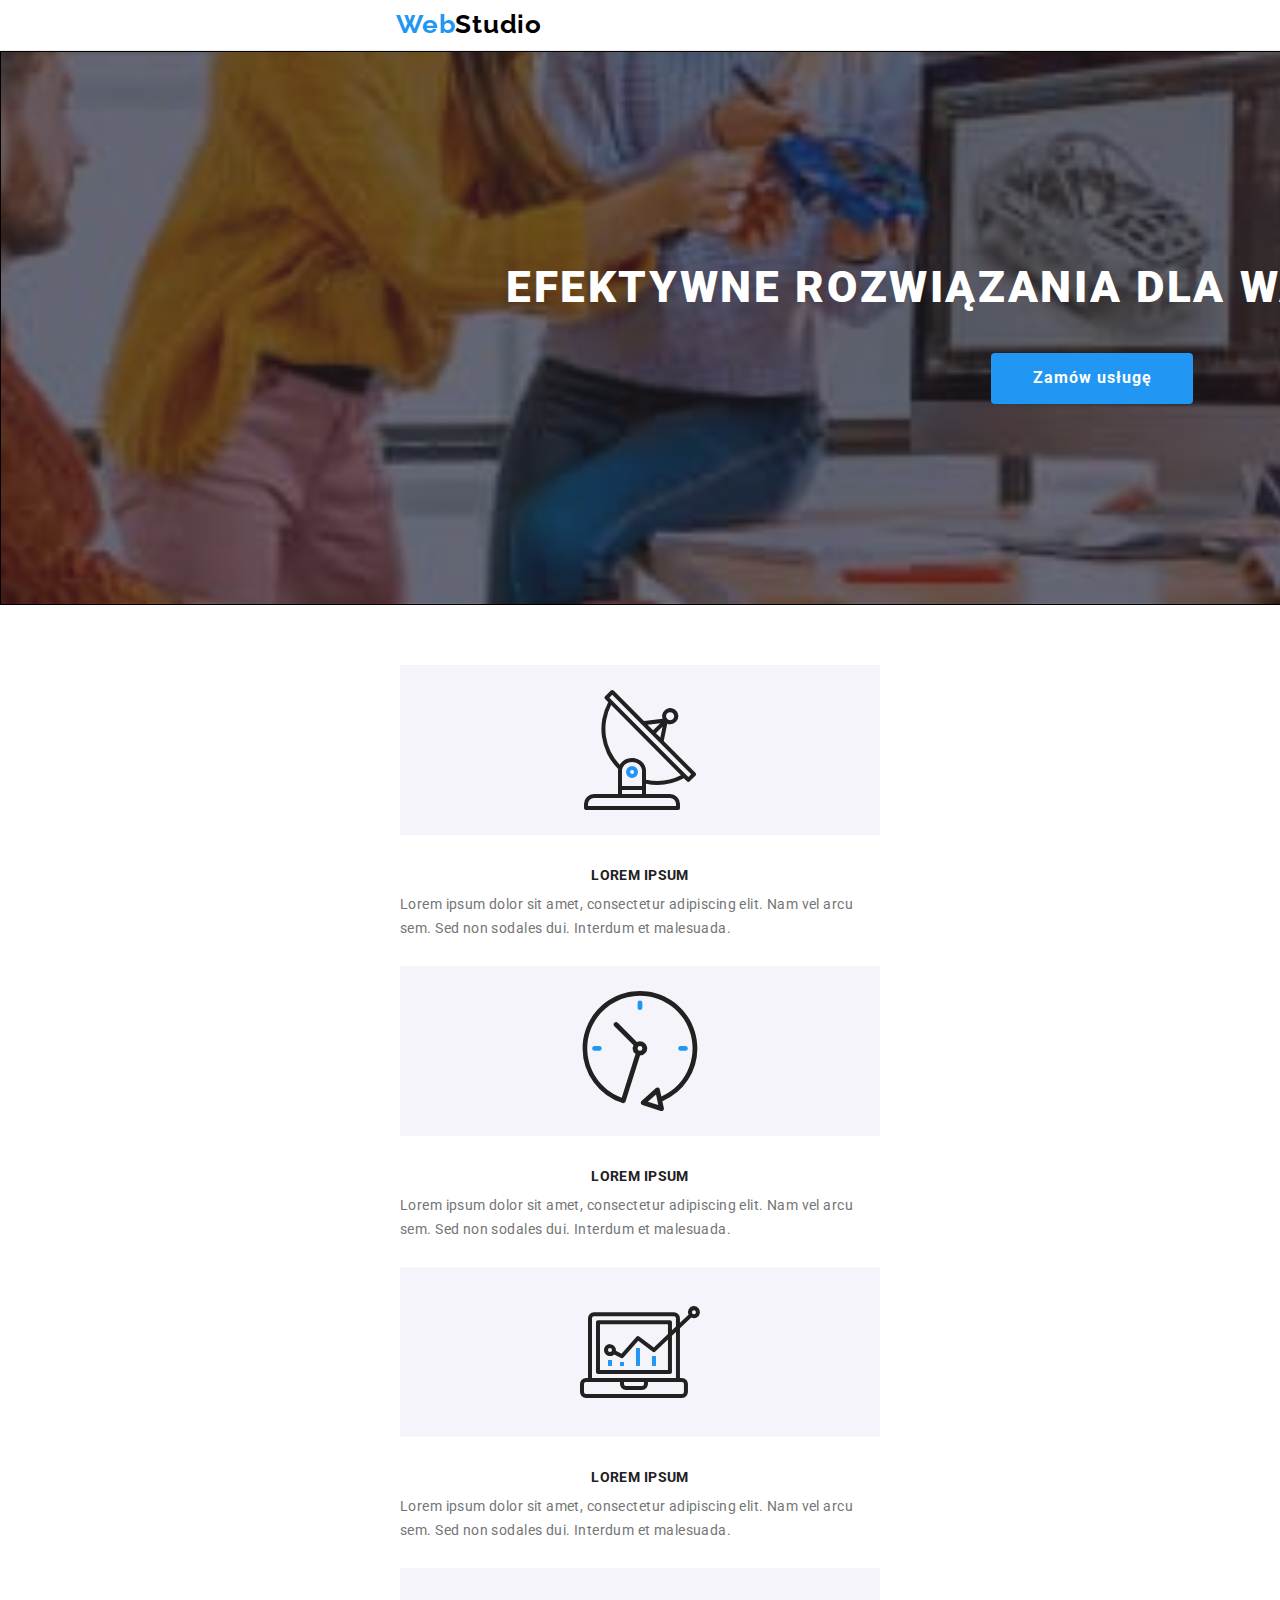
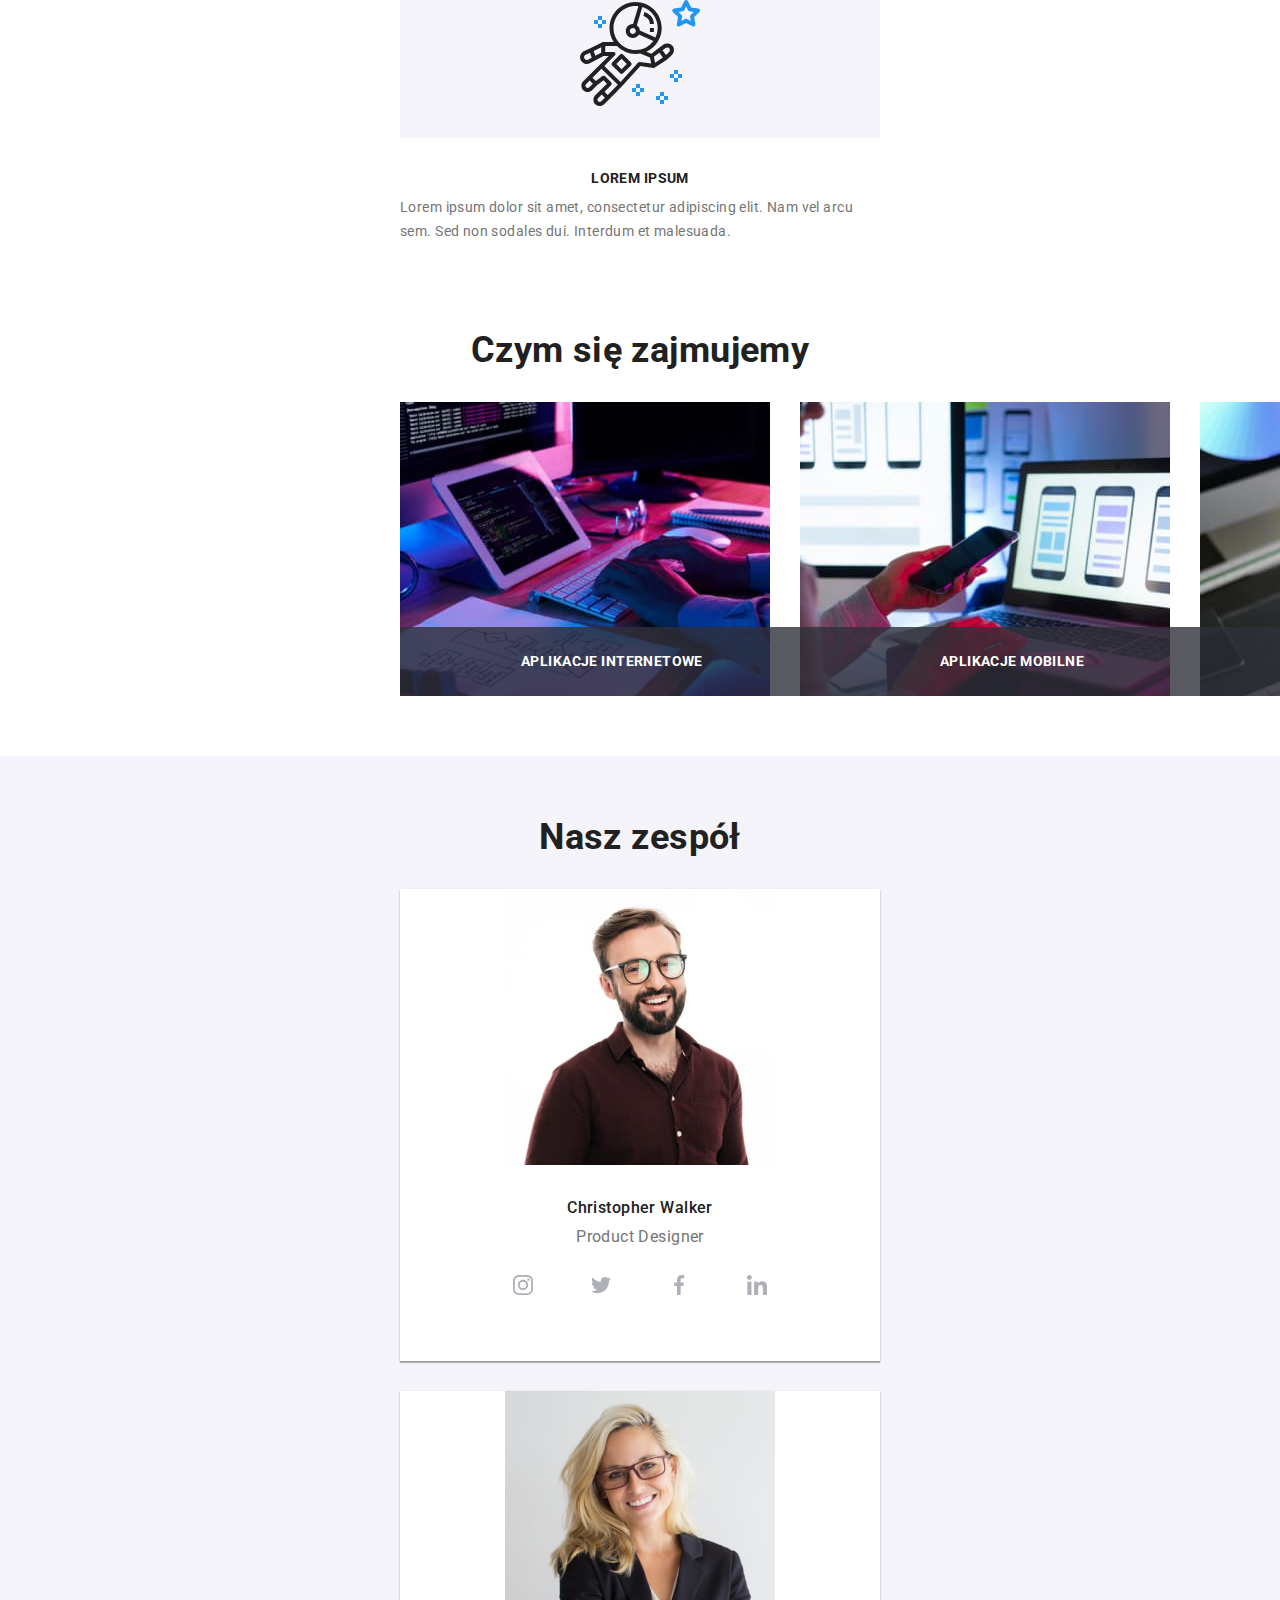
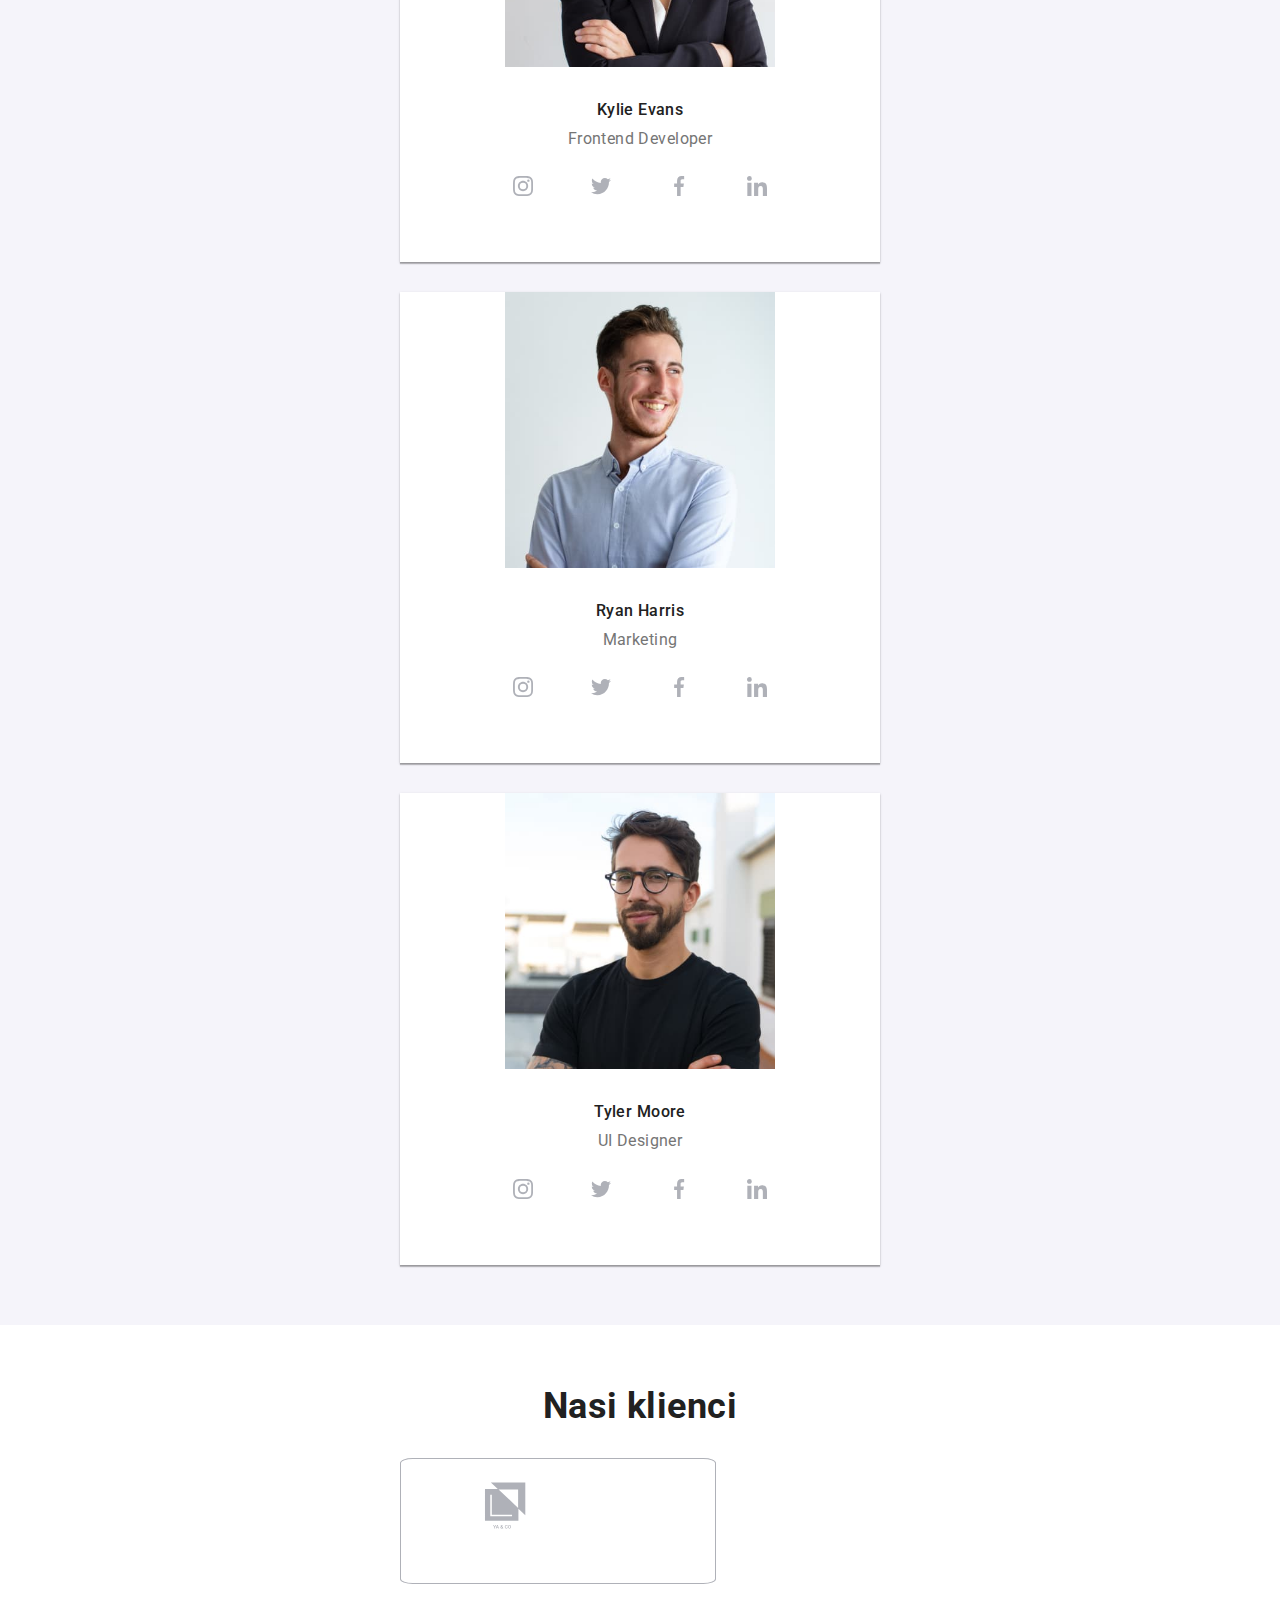
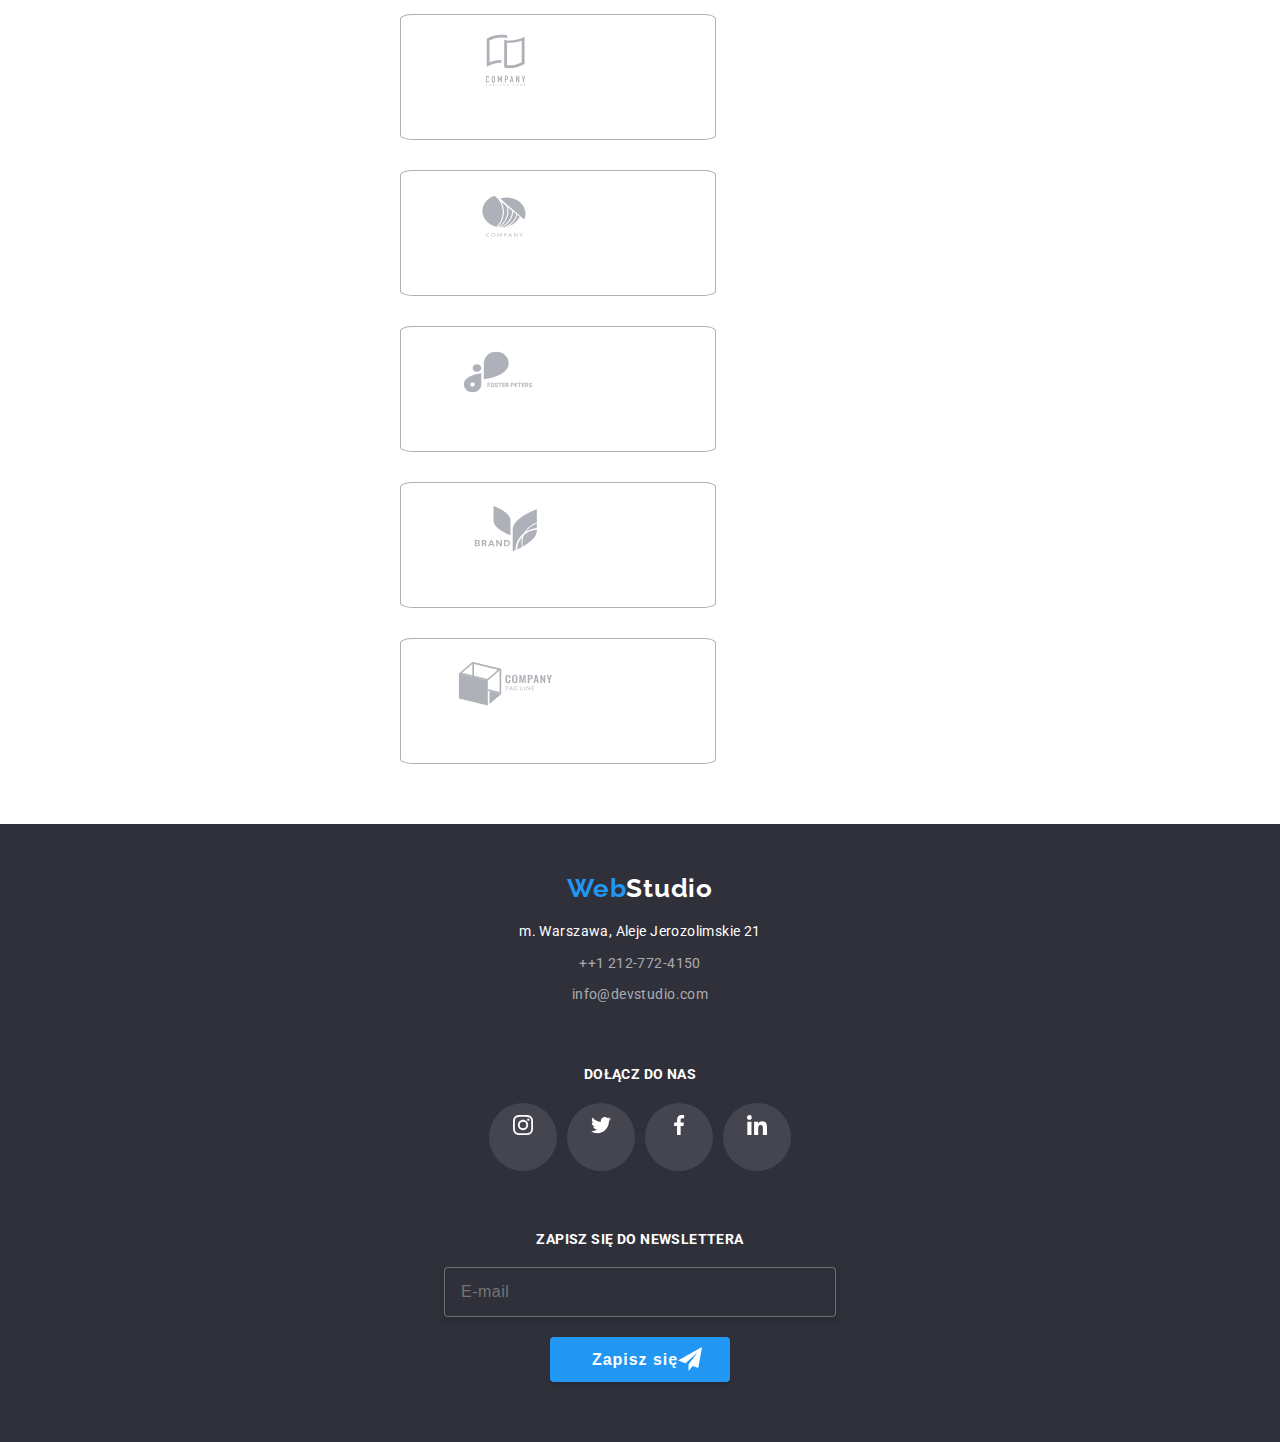
==== commit 9e103be6: "phone components added" ====
--- a/index.html
+++ b/index.html
@@ -18,7 +18,7 @@
       href="https://fonts.googleapis.com/css2?family=Raleway:wght@700&family=Roboto:wght@400;500;700;900&display=swap"
       rel="stylesheet"
     />
-    <!--<link rel="stylesheet" href="./css/modern-normalize.css" /> -->
+    <link rel="stylesheet" href="./css/modern-normalize.css" />
     <!-- <link rel="stylesheet" href="./css/styles.css" /> -->
     <link rel="stylesheet" href="./css/main.min.css" />
   </head>
@@ -52,7 +52,7 @@
             </li>
           </ul>
         </nav>
-        <ul class="contacts">
+        <ul class="contacts contacts--hidden">
           <li>
             <a class="contacts__link" href="mailto:info@devstudio.com">
               <svg class="contacts__icon" width="16px" height="12px">
@@ -85,6 +85,7 @@
         </div>
       </section>
       <!--introduction-->
+
       <!--advantages-->
       <section class="section">
         <div class="container">
@@ -133,7 +134,9 @@
         </div>
       </section>
       <!--advantages-->
-      <section class="section section--no-padding">
+
+      <!--ourService-->
+      <section class="section section--no-padding section--hidden">
         <div class="container">
           <h2 class="section__header">Czym się zajmujemy</h2>
           <ul class="OurService__list">
@@ -170,19 +173,26 @@
           </ul>
         </div>
       </section>
+      <!--ourService-->
+
+      <!--ourTeam-->
       <section class="team section">
         <div class="container">
           <h2 class="section__header">Nasz zespół</h2>
           <ul class="team__list">
             <li class="team__item">
               <img
-                src="images/ChristopherWalker.jpg"
-                alt="Christopher Walker"
-                width="270"
-                height="260"
+                alt="ChristopherWalker"
+                src="./images/KylieEvans.jpg"
+                srcset="
+                  ./images/ChristopherWalker.jpg     450w,
+                  ./images/ChristopherWalker@2x.jpg  900w,
+                  ./images/ChristopherWalker@3x.jpg 1350w
+                "
+                sizes="(min-width:1200px) 270px, (min-width: 768px) 354px, (min-width: 480px) 450px, 100vw"
               />
               <h3 class="team__header">Christopher Walker</h3>
-              <p class="team__p">Product Designer</p>
+              <p class="team__text">Product Designer</p>
               <div class="team__socialmediaIcons">
                 <ul class="team__socialmediaIcons__list">
                   <li class="team__socialmediaIcons__item">
@@ -210,13 +220,17 @@
             </li>
             <li class="team__item">
               <img
-                src="images/KylieEvans.jpg"
                 alt="Kylie Evans"
-                width="270"
-                height="260"
+                src="./images/KylieEvans.jpg"
+                srcset="
+                  ./images/KylieEvans.jpg     450w,
+                  ./images/KylieEvans@2x.jpg  900w,
+                  ./images/KylieEvans@3x.jpg 1350w
+                "
+                sizes="(min-width:1200px) 270px, (min-width: 768px) 354px, (min-width: 480px) 450px, 100vw"
               />
               <h3 class="team__header">Kylie Evans</h3>
-              <p class="team__p">Frontend Developer</p>
+              <p class="team__text">Frontend Developer</p>
               <div class="team__socialmediaIcons">
                 <ul class="team__socialmediaIcons__list">
                   <li class="team__socialmediaIcons__item">
@@ -244,13 +258,17 @@
             </li>
             <li class="team__item">
               <img
-                src="images/RyanHarris.jpg"
-                alt="Ryan Harris"
-                width="270"
-                height="260"
+                alt="RyanHarris"
+                src="./images/RyanHarris.jpg"
+                srcset="
+                  ./images/RyanHarris.jpg     450w,
+                  ./images/RyanHarris@2x.jpg  900w,
+                  ./images/RyanHarris@3x.jpg 1350w
+                "
+                sizes="(min-width:1200px) 270px, (min-width: 768px) 354px, (min-width: 480px) 450px, 100vw"
               />
               <h3 class="team__header">Ryan Harris</h3>
-              <p class="team__p">Marketing</p>
+              <p class="team__text">Marketing</p>
               <div class="team__socialmediaIcons">
                 <ul class="team__socialmediaIcons__list">
                   <li class="team__socialmediaIcons__item">
@@ -278,13 +296,17 @@
             </li>
             <li class="team__item">
               <img
-                src="images/TylerMoore.jpg"
-                alt="Tyler Moore"
-                width="270"
-                height="260"
+                alt="TylerMoore"
+                src="./images/TylerMoore.jpg"
+                srcset="
+                  ./images/TylerMoore.jpg     450w,
+                  ./images/TylerMoore@2x.jpg  900w,
+                  ./images/TylerMoore@3x.jpg 1350w
+                "
+                sizes="(min-width:1200px) 270px, (min-width: 768px) 354px, (min-width: 480px) 450px, 100vw"
               />
               <h3 class="team__header">Tyler Moore</h3>
-              <p class="team__p">UI Designer</p>
+              <p class="team__text">UI Designer</p>
               <div class="team__socialmediaIcons">
                 <ul class="team__socialmediaIcons__list">
                   <li class="team__socialmediaIcons__item">
@@ -313,6 +335,9 @@
           </ul>
         </div>
       </section>
+      <!--ourTeam-->
+
+      <!--clients-->
       <section class="section">
         <div class="container">
           <h2 class="section__header">Nasi klienci</h2>
@@ -350,6 +375,7 @@
           </ul>
         </div>
       </section>
+      <!--clients-->
     </main>
     <footer class="footer">
       <div class="container footer__wrapper">
@@ -381,22 +407,22 @@
         <div class="footer__socialmedia">
           <h3 class="footer__socialmedia-header">DOŁĄCZ DO NAS</h3>
           <ul class="footer__socialmedia-list">
-            <li class="footer__socialmedia-tem">
+            <li class="footer__socialmedia-item">
               <svg width="20px" height="20px">
                 <use href="./images/icons.svg#icon-instagram-2-1"></use>
               </svg>
             </li>
-            <li class="footer__socialmedia-tem">
+            <li class="footer__socialmedia-item">
               <svg width="20px" height="20px">
                 <use href="./images/icons.svg#icon-twitter-1-1"></use>
               </svg>
             </li>
-            <li class="footer__socialmedia-tem">
+            <li class="footer__socialmedia-item">
               <svg width="20px" height="20px">
                 <use href="./images/icons.svg#icon-facebook-1-1"></use>
               </svg>
             </li>
-            <li class="footer__socialmedia-tem">
+            <li class="footer__socialmedia-item">
               <svg width="20px" height="20px">
                 <use href="./images/icons.svg#icon-linkedin-1-1"></use>
               </svg>
--- a/css/main.min.css
+++ b/css/main.min.css
@@ -1 +1 @@
-@import"./utils/modernNormalize.css";*{margin:0;padding:0;border-style:none}body{font-family:"Roboto",sans-serif;letter-spacing:.03em;color:#757575;font-size:14px}a{text-decoration:none}button{cursor:pointer}li{list-style:none}.clients__list{display:-webkit-box;display:-ms-flexbox;display:flex;-webkit-box-pack:justify;-ms-flex-pack:justify;justify-content:space-between;fill:#afb1b8;gap:30px}.clients__icon{border:1px solid #afb1b8;border-radius:4%;padding:17.71px 32px 14.25px 32px;-webkit-transition-property:border,fill;transition-property:border,fill;-webkit-transition-duration:250ms;transition-duration:250ms;-webkit-transition-timing-function:cubic-bezier(0.4, 0, 0.2, 1);transition-timing-function:cubic-bezier(0.4, 0, 0.2, 1)}.clients__icon:hover,.clients__icon:focus{fill:#2196f3;border:1px solid #2196f3}.section{padding:94px 0}.section__header{text-align:center;color:#212121;font-weight:700;font-size:36px;line-height:1.2;padding-bottom:50px}.section--no-padding{padding-top:0}.container{max-width:1200px;width:100%;margin:0 auto}.team{background:#f5f4fa}.team__list{display:-webkit-box;display:-ms-flexbox;display:flex;-webkit-box-pack:justify;-ms-flex-pack:justify;justify-content:space-between;text-align:center}.team__item{padding-bottom:30px;background-color:#fff;-webkit-box-shadow:0 2px 1px 0 rgba(0,0,0,.2),0 1px 1px 0 rgba(0,0,0,.1411764706),0 1px 3px 0 rgba(0,0,0,.1215686275);box-shadow:0 2px 1px 0 rgba(0,0,0,.2),0 1px 1px 0 rgba(0,0,0,.1411764706),0 1px 3px 0 rgba(0,0,0,.1215686275)}.team__header{font-weight:500;color:#212121;padding-top:30px;padding-bottom:10px}.team__p,.team__header{font-size:16px;line-height:1.2}.team__socialmediaIcons{margin-top:16px}.team__socialmediaIcons__list{display:-webkit-box;display:-ms-flexbox;display:flex;-webkit-column-gap:10px;-moz-column-gap:10px;column-gap:10px;-webkit-box-pack:center;-ms-flex-pack:center;justify-content:center}.team__socialmediaIcons__item{width:44px;height:44px;padding:12px;fill:#afb1b8;border-radius:50%;-webkit-transition-property:background-color,fill;transition-property:background-color,fill;-webkit-transition-duration:250ms;transition-duration:250ms;-webkit-transition-timing-function:cubic-bezier(0.4, 0, 0.2, 1);transition-timing-function:cubic-bezier(0.4, 0, 0.2, 1)}.team__socialmediaIcons__item:hover,.team__socialmediaIcons__item:focus{background-color:#2196f3;fill:#fff}.team__list>li:not(:last-child){margin-right:30px}.OurService__list{display:-webkit-box;display:-ms-flexbox;display:flex;-webkit-box-pack:justify;-ms-flex-pack:justify;justify-content:space-between}.OurService__text{color:#212121;font-weight:700;font-size:14px;line-height:1.1;padding-bottom:10px;display:-webkit-box;display:-ms-flexbox;display:flex;-webkit-box-orient:vertical;-webkit-box-direction:normal;-ms-flex-direction:column;flex-direction:column}.OurService__img{display:block}.OurService__item{position:relative}.OurService__text{position:absolute;bottom:0;width:100%;padding:27px;text-align:center;background:rgba(47,48,58,.8);color:#fff}.OurService__list>li:not(:last-child){margin-right:30px}.advantages{display:-webkit-box;display:-ms-flexbox;display:flex;padding-left:15px;padding-right:15px;-webkit-box-orient:vertical;-webkit-box-direction:normal;-ms-flex-direction:column;flex-direction:column;-webkit-box-pack:justify;-ms-flex-pack:justify;justify-content:space-between}.advantages__item{text-align:center}.advantages__header{color:#212121;font-weight:700;font-size:14px;line-height:1.1;padding-bottom:10px}.advantages__text{text-align:left;line-height:1.7}.advantages__icon{background-color:#f5f4fa;padding:25px 0;width:100%;margin-bottom:30px}.introduction{padding-top:0px;padding-bottom:0px;border:1px solid #000;background-color:#2f303a}.introduction__img{margin:auto;background-image:-webkit-gradient(linear, left top, left bottom, from(rgba(47, 48, 58, 0.4)), to(rgba(47, 48, 58, 0.4))),url(../images/HeaderImg.jpg);background-image:linear-gradient(rgba(47, 48, 58, 0.4), rgba(47, 48, 58, 0.4)),url(../images/HeaderImg.jpg);background-position:center;background-repeat:no-repeat;background-size:cover;max-width:1600px}.introduction__wrapper{padding:118px 57px;text-align:center}.introduction__slogan{font-size:26px;font-weight:900;line-height:42px;letter-spacing:.06em;color:#fff;padding-bottom:30px}.introduction__button{border:none;font-family:"Roboto",sans-serif;border-radius:4px;font-size:16px;font-weight:700;line-height:1.9;letter-spacing:.06em;color:#fff;background-color:#2196f3;padding:10px 41px 10px 42px}@media screen and (min-width: 1200px){.introduction__wrapper{padding:200px 452px}.introduction__slogan{font-size:44px}}.header{border-bottom:1px solid #ececec}.header__section{display:-webkit-box;display:-ms-flexbox;display:flex;-webkit-box-pack:justify;-ms-flex-pack:justify;justify-content:space-between;padding-top:24px;padding-bottom:25px;justify-content:space-between;-webkit-box-align:center;-ms-flex-align:center;align-items:center}.header__navigation{display:-webkit-box;display:-ms-flexbox;display:flex;-webkit-box-align:center;-ms-flex-align:center;align-items:center}.logo{margin-right:93px;font-family:"Raleway",sans-serif;font-weight:700;font-size:26px;color:#2196f3;line-height:1.2px;letter-spacing:.03em}.logo--dark{color:#000}.logo--light{color:#fff}.menu{-webkit-column-gap:46px;-moz-column-gap:46px;column-gap:46px;display:-webkit-box;display:-ms-flexbox;display:flex;-webkit-box-pack:justify;-ms-flex-pack:justify;justify-content:space-between}.menu__item{position:relative}.menu__link{display:inline-block;color:#212121;-webkit-transition-property:color,fill;transition-property:color,fill;-webkit-transition-duration:250ms;transition-duration:250ms;-webkit-transition-timing-function:cubic-bezier(0.4, 0, 0.2, 1);transition-timing-function:cubic-bezier(0.4, 0, 0.2, 1);font-family:"Roboto",sans-serif;font-weight:500;font-size:14px;line-height:1.1;letter-spacing:.02em}.menu--active::after,.menu--bordered:hover::after,.menu--bordered:focus::after{position:absolute;right:0;margin-top:37px;content:"";width:100%;border-bottom:solid 4px #2196f3;border-radius:4px}.menu__link:focus,.menu__link:hover{color:#2196f3;fill:#2196f3}.contacts{-webkit-column-gap:50px;-moz-column-gap:50px;column-gap:50px;display:-webkit-box;display:-ms-flexbox;display:flex;-webkit-box-pack:justify;-ms-flex-pack:justify;justify-content:space-between}.contacts__link{font-family:"Roboto",sans-serif;font-weight:500;font-size:14px;line-height:1.1;letter-spacing:.02em;fill:#757575;color:#757575;display:-webkit-box;display:-ms-flexbox;display:flex;-webkit-box-align:center;-ms-flex-align:center;align-items:center;-webkit-transition-property:color,fill;transition-property:color,fill;-webkit-transition-duration:250ms;transition-duration:250ms;-webkit-transition-timing-function:cubic-bezier(0.4, 0, 0.2, 1);transition-timing-function:cubic-bezier(0.4, 0, 0.2, 1)}.contacts__link:focus,.contacts__link:hover{color:#2196f3;fill:#2196f3}.contacts__icon{margin-right:10px}.footer{background:#2f303a}.footer__wrapper{display:-webkit-box;display:-ms-flexbox;display:flex;-webkit-box-align:baseline;-ms-flex-align:baseline;align-items:baseline}.footer__contacts{padding-top:60px;padding-bottom:60px;margin-right:70px}.footer__socialmedia{padding-top:72px;margin-right:78px}.footer__socialmedia-list{display:-webkit-box;display:-ms-flexbox;display:flex;-webkit-column-gap:10px;-moz-column-gap:10px;column-gap:10px;margin-top:10px;fill:#fff}.footer__socialmedia-tem{padding:12px;width:44px;height:44px;border-radius:50%;background-color:rgba(255,255,255,.1);-webkit-transition-property:background-color;transition-property:background-color;-webkit-transition-duration:250ms;transition-duration:250ms;-webkit-transition-timing-function:cubic-bezier(0.4, 0, 0.2, 1);transition-timing-function:cubic-bezier(0.4, 0, 0.2, 1)}.footer__socialmedia-tem:hover,.footer__socialmedia-tem:focus{background-color:#2196f3}.footer__socialmedia-header{color:#fff;font-weight:700;font-size:14px;line-height:1.1;padding-bottom:10px}.address{margin-top:20px}.address__list{display:-webkit-box;display:-ms-flexbox;display:flex;-webkit-box-orient:vertical;-webkit-box-direction:normal;-ms-flex-direction:column;flex-direction:column;row-gap:8px}.address__item{font-style:normal;line-height:1.7;color:#fff}.address__link{font-style:normal;font-family:"Roboto",sans-serif;font-size:14px;line-height:1.7;letter-spacing:.03em;color:rgba(255,255,255,.6);-webkit-transition-property:color,fill;transition-property:color,fill;-webkit-transition-duration:250ms;transition-duration:250ms;-webkit-transition-timing-function:cubic-bezier(0.4, 0, 0.2, 1);transition-timing-function:cubic-bezier(0.4, 0, 0.2, 1)}.address__link:focus,.address__link:hover{color:#2196f3;fill:#2196f3}.newsletter__header{padding-bottom:20px;font-size:14px;color:#fff}.newsletter__subscription{display:-webkit-box;display:-ms-flexbox;display:flex}.newsletter__input{font-size:16px;font-weight:400;letter-spacing:.03em;border-radius:4px;padding:15px 16px 15px 16px;border:1px solid rgba(255,255,255,.3019607843);-webkit-box-shadow:0px 4px 4px 0px rgba(0,0,0,.1490196078);box-shadow:0px 4px 4px 0px rgba(0,0,0,.1490196078);color:rgba(255,255,255,.6);background-color:#2f303a;width:358px}.newsletter__button{padding:10px 28px 10px 42px;margin-left:12px;display:-webkit-box;display:-ms-flexbox;display:flex;-webkit-box-align:center;-ms-flex-align:center;align-items:center;color:#fff;background-color:#2196f3;font-size:16px;font-weight:700;line-height:1.6;letter-spacing:.06em;-webkit-box-shadow:0px 4px 4px 0px rgba(0,0,0,.1490196078);box-shadow:0px 4px 4px 0px rgba(0,0,0,.1490196078);border-radius:4px}.newsletter__icon{margin-left:24px;fill:#fff;background-color:#2196f3}.is-hidden{visibility:hidden;opacity:0;pointer-events:none}.is-hidden .modal{-webkit-transform:translate(-50%) translateY(-50%) scale(0);transform:translate(-50%) translateY(-50%) scale(0)}.backdrop{position:fixed;left:0;right:0;top:0;bottom:0;background:rgba(0,0,0,.2);-webkit-transition:visibility .5s linear,opacity .5s linear;transition:visibility .5s linear,opacity .5s linear}.modal{background:#fff;-webkit-box-shadow:0px 2px 1px 0px rgba(0,0,0,.2),0px 1px 1px 0px rgba(0,0,0,.14),0px 1px 3px 0px rgba(0,0,0,.12);box-shadow:0px 2px 1px 0px rgba(0,0,0,.2),0px 1px 1px 0px rgba(0,0,0,.14),0px 1px 3px 0px rgba(0,0,0,.12);height:581px;width:528px;border-radius:4px;position:absolute;left:50%;top:50%;-webkit-transition:-webkit-transform .5s linear;transition:-webkit-transform .5s linear;transition:transform .5s linear;transition:transform .5s linear, -webkit-transform .5s linear;-webkit-transform:translate(-50%) translateY(-50%) scale(1);transform:translate(-50%) translateY(-50%) scale(1);padding:40px}.modal__header{color:#212121;font-size:20px;font-weight:700;line-height:23px;letter-spacing:.03em;text-align:center;padding-bottom:12px}.modal__closing{position:absolute;display:-webkit-box;display:-ms-flexbox;display:flex;-webkit-box-pack:center;-ms-flex-pack:center;justify-content:center;top:8px;right:8px;height:30px;width:30px;border-radius:50%;border:1px solid rgba(0,0,0,.1019607843);background-color:#fff;padding:6px}.modal__label,.modal__textarea{display:-webkit-box;display:-ms-flexbox;display:flex;-webkit-box-orient:vertical;-webkit-box-direction:normal;-ms-flex-direction:column;flex-direction:column;font-size:12px;line-height:14px;letter-spacing:.01em;text-align:left;color:#757575;padding-top:10px;position:relative}.modal__icons{position:absolute;width:18px;height:18px;left:12px;top:55%;-webkit-transition-property:fill;transition-property:fill;-webkit-transition-duration:250ms;transition-duration:250ms;-webkit-transition-timing-function:cubic-bezier(0.4, 0, 0.2, 1);transition-timing-function:cubic-bezier(0.4, 0, 0.2, 1)}.modal__textarea{padding:12px 16px;resize:none;border:1px solid rgba(33,33,33,.2);border-radius:4px;margin-top:4px}.modal__checkbox{display:-webkit-box;display:-ms-flexbox;display:flex;gap:8px;margin-top:25px;margin-bottom:30px;padding-left:15px}.modal__input--checkbox{position:absolute;width:100%;height:100%;clip:rect(1px, 1px, 1px, 1px)}.modal__agreement{-webkit-transition-property:border-color,background-color;transition-property:border-color,background-color;-webkit-transition-duration:250ms;transition-duration:250ms;-webkit-transition-timing-function:cubic-bezier(0.4, 0, 0.2, 1);transition-timing-function:cubic-bezier(0.4, 0, 0.2, 1);width:16px;height:15px;display:block;border:2px solid #212121;border-radius:2px;overflow:hidden;position:relative}.modal__submit{display:block;margin-left:auto;margin-right:auto;padding:10px 76px;-webkit-box-shadow:0px 4px 4px 0px rgba(0,0,0,.1490196078);box-shadow:0px 4px 4px 0px rgba(0,0,0,.1490196078);border:none;font-family:"Roboto",sans-serif;border-radius:4px;font-size:16px;font-weight:700;line-height:1.9;letter-spacing:.06em;color:#fff;background-color:#2196f3}.modal__input{border:1px solid rgba(33,33,33,.2);border-radius:4px;height:40px;margin-top:4px;padding-left:42px;-webkit-transition-property:border;transition-property:border;-webkit-transition-duration:250ms;transition-duration:250ms;-webkit-transition-timing-function:cubic-bezier(0.4, 0, 0.2, 1);transition-timing-function:cubic-bezier(0.4, 0, 0.2, 1);position:relative}.modal__input:hover,.modal__input:focus-within,.modal__input .modal__comment:hover,.modal__input .modal__comment:focus-within{border:1px solid #2196f3;outline:none}.modal__input:hover+.modal__icons,.modal__input:focus+.modal__icons{fill:#2196f3;outline:none}.order__input svg{display:block}.modal__input--checkbox:checked+.modal__agreement{border-color:#2196f3;background-color:#2196f3;overflow:visible}.modal__input--checkbox:checked+.modal__agreement svg{position:absolute;top:50%;left:50%;-webkit-transform:translate(-50%, -50%);transform:translate(-50%, -50%);fill:#fff}.agreement__link{color:#2196f3;text-decoration:underline}.portfolio__menu{display:-webkit-box;display:-ms-flexbox;display:flex;-webkit-box-pack:center;-ms-flex-pack:center;justify-content:center}.portfolio__menu li:not(:last-child){margin-right:8px}.portfolio__button{font-family:"Roboto",sans-serif;font-weight:500;font-size:16px;line-height:1.6;color:#212121;background-color:#f5f4fa;border-radius:4px;padding:6px 22px;-webkit-transition-property:background-color,color,-webkit-box-shadow;transition-property:background-color,color,-webkit-box-shadow;transition-property:background-color,color,box-shadow;transition-property:background-color,color,box-shadow,-webkit-box-shadow;-webkit-transition-duration:250ms;transition-duration:250ms;-webkit-transition-timing-function:cubic-bezier(0.4, 0, 0.2, 1);transition-timing-function:cubic-bezier(0.4, 0, 0.2, 1)}.portfolio__button:focus,.portfolio__button:hover{background-color:#2196f3;color:#fff;-webkit-box-shadow:0 2px 2px 0 rgba(0,0,0,.1215686275),0 1px 2px 0 rgba(0,0,0,.0784313725),0 3p;box-shadow:0 2px 2px 0 rgba(0,0,0,.1215686275),0 1px 2px 0 rgba(0,0,0,.0784313725),0 3p}.portfolio__cards{display:-webkit-box;display:-ms-flexbox;display:flex;-webkit-box-pack:center;-ms-flex-pack:center;justify-content:center;-ms-flex-wrap:wrap;flex-wrap:wrap;gap:30px;padding-top:50px}.portfolio__item{display:block;border-bottom:1px solid #eee;-webkit-transition-property:-webkit-box-shadow;transition-property:-webkit-box-shadow;transition-property:box-shadow;transition-property:box-shadow, -webkit-box-shadow;-webkit-transition-duration:250ms;transition-duration:250ms;-webkit-transition-timing-function:cubic-bezier(0.4, 0, 0.2, 1);transition-timing-function:cubic-bezier(0.4, 0, 0.2, 1)}.portfolio__item:hover,.portfolio__item:focus{-webkit-box-shadow:1px 4px 6px 0 rgba(0,0,0,.16),0 4px 4px 0 rgba(0,0,0,.06),0 1px 1px 0 rgba(0,0,0,.12);box-shadow:1px 4px 6px 0 rgba(0,0,0,.16),0 4px 4px 0 rgba(0,0,0,.06),0 1px 1px 0 rgba(0,0,0,.12)}.portfolio__item:hover .portfolio__description{-webkit-transform:translateY(0);transform:translateY(0)}.portfolio__slide{max-width:370px;position:relative;overflow:hidden}.portfolio__slide img{display:block}.portfolio__description{position:absolute;left:0;right:0;top:0;bottom:0;font-size:18px;line-height:28px;letter-spacing:.03em;text-align:left;padding-top:49px;padding-left:24px;padding-right:45px;color:#fff;background-color:rgba(33,150,243,.8980392157);-webkit-transform:translateY(295px);transform:translateY(295px);-webkit-transition:-webkit-transform 250ms cubic-bezier(0.4, 0, 0.2, 1);transition:-webkit-transform 250ms cubic-bezier(0.4, 0, 0.2, 1);transition:transform 250ms cubic-bezier(0.4, 0, 0.2, 1);transition:transform 250ms cubic-bezier(0.4, 0, 0.2, 1), -webkit-transform 250ms cubic-bezier(0.4, 0, 0.2, 1)}.portfolio__caption{padding:20px 24px}.portfolio__caption__header{font-weight:700;font-size:18px;line-height:2;letter-spacing:.06em;color:#212121;margin-bottom:4px}.portfolio__caption p{font-size:16px;line-height:1.9}/*# sourceMappingURL=main.min.css.map */+*{margin:0;padding:0;border-style:none}body{font-family:"Roboto",sans-serif;letter-spacing:.03em;color:#757575;font-size:14px}a{text-decoration:none}button{cursor:pointer}li{list-style:none}.clients__list{display:-webkit-box;display:-ms-flexbox;display:flex;-ms-flex-wrap:wrap;flex-wrap:wrap;fill:#afb1b8;gap:30px}.clients__icon{border:1px solid #afb1b8;width:210px;height:92px;border-radius:4%;padding:16px 52px;-webkit-transition-property:border,fill;transition-property:border,fill;-webkit-transition-duration:250ms;transition-duration:250ms;-webkit-transition-timing-function:cubic-bezier(0.4, 0, 0.2, 1);transition-timing-function:cubic-bezier(0.4, 0, 0.2, 1)}.clients__icon:hover,.clients__icon:focus{fill:#2196f3;border:1px solid #2196f3}.section{padding:60px 15px}.section__header{text-align:center;color:#212121;font-weight:700;font-size:36px;line-height:1.2;padding-bottom:30px}.section--no-padding{padding-top:0}.section--zero-LRpadding{padding-left:0;padding-right:0}.container{max-width:480px;width:100%;margin:0 auto}.team{background:#f5f4fa}.team__list{display:-webkit-box;display:-ms-flexbox;display:flex;-webkit-box-orient:vertical;-webkit-box-direction:normal;-ms-flex-direction:column;flex-direction:column;row-gap:30px;-webkit-box-pack:justify;-ms-flex-pack:justify;justify-content:space-between;text-align:center}.team__item{padding-bottom:30px;background-color:#fff;-webkit-box-shadow:0 2px 1px 0 rgba(0,0,0,.2),0 1px 1px 0 rgba(0,0,0,.1411764706),0 1px 3px 0 rgba(0,0,0,.1215686275);box-shadow:0 2px 1px 0 rgba(0,0,0,.2),0 1px 1px 0 rgba(0,0,0,.1411764706),0 1px 3px 0 rgba(0,0,0,.1215686275)}.team__header{font-weight:500;color:#212121;padding-top:30px;padding-bottom:10px}.team__text,.team__header{font-size:16px;line-height:1.2}.team__socialmediaIcons{margin-top:16px}.team__socialmediaIcons__list{display:-webkit-box;display:-ms-flexbox;display:flex;-webkit-column-gap:10px;-moz-column-gap:10px;column-gap:10px;-webkit-box-pack:center;-ms-flex-pack:center;justify-content:center}.team__socialmediaIcons__item{width:44px;height:44px;padding:12px;fill:#afb1b8;border-radius:50%;-webkit-transition-property:background-color,fill;transition-property:background-color,fill;-webkit-transition-duration:250ms;transition-duration:250ms;-webkit-transition-timing-function:cubic-bezier(0.4, 0, 0.2, 1);transition-timing-function:cubic-bezier(0.4, 0, 0.2, 1)}.team__socialmediaIcons__item:hover,.team__socialmediaIcons__item:focus{background-color:#2196f3;fill:#fff}.section--hidden{display:none}@media screen and (min-width: 1200px){.section--hidden{display:block}}.OurService__list{display:-webkit-box;display:-ms-flexbox;display:flex;-webkit-box-pack:justify;-ms-flex-pack:justify;justify-content:space-between}.OurService__text{color:#212121;font-weight:700;font-size:14px;line-height:1.1;padding-bottom:10px;display:-webkit-box;display:-ms-flexbox;display:flex;-webkit-box-orient:vertical;-webkit-box-direction:normal;-ms-flex-direction:column;flex-direction:column}.OurService__img{display:block}.OurService__item{position:relative}.OurService__text{position:absolute;bottom:0;width:100%;padding:27px;text-align:center;background:rgba(47,48,58,.8);color:#fff}.OurService__list>li:not(:last-child){margin-right:30px}.advantages{display:-webkit-box;display:-ms-flexbox;display:flex;-webkit-box-orient:vertical;-webkit-box-direction:normal;-ms-flex-direction:column;flex-direction:column;-webkit-box-pack:justify;-ms-flex-pack:justify;justify-content:space-between}.advantages__item{text-align:center}.advantages__header{color:#212121;font-weight:700;font-size:14px;line-height:1.1;padding-bottom:10px}.advantages__text{text-align:left;line-height:1.7;padding-bottom:25px}.advantages__icon{background-color:#f5f4fa;padding:25px 0;width:100%;margin-bottom:30px}.introduction{padding:0;border:1px solid #000;background-color:#2f303a}.introduction__img{margin:auto;background-image:-webkit-gradient(linear, left top, left bottom, from(rgba(47, 48, 58, 0.4)), to(rgba(47, 48, 58, 0.4))),url(../images/HeaderImg.jpg);background-image:linear-gradient(rgba(47, 48, 58, 0.4), rgba(47, 48, 58, 0.4)),url(../images/HeaderImg.jpg);background-position:center;background-repeat:no-repeat;background-size:cover;max-width:1600px}.introduction__wrapper{padding:118px 57px;text-align:center}.introduction__slogan{font-size:26px;font-weight:900;line-height:1.62;letter-spacing:.06em;color:#fff;padding-bottom:30px}.introduction__button{border:none;font-family:"Roboto",sans-serif;border-radius:4px;font-size:16px;font-weight:700;line-height:1.9;letter-spacing:.06em;color:#fff;background-color:#2196f3;padding:10px 41px 10px 42px}@media screen and (min-width: 1200px){.introduction__wrapper{padding:200px 452px}.introduction__slogan{font-size:44px}}.header{border-bottom:1px solid #ececec}.header__section{display:-webkit-box;display:-ms-flexbox;display:flex;-webkit-box-pack:justify;-ms-flex-pack:justify;justify-content:space-between;padding:24px 23px 25px 15px;justify-content:space-between;-webkit-box-align:center;-ms-flex-align:center;align-items:center}.header__navigation{display:-webkit-box;display:-ms-flexbox;display:flex;-webkit-box-align:center;-ms-flex-align:center;align-items:center}.logo{font-family:"Raleway",sans-serif;font-weight:700;font-size:26px;color:#2196f3;line-height:1.2px;letter-spacing:.03em}.logo--dark{color:#000}.logo--light{color:#fff}.menu{display:none}.contacts{-webkit-column-gap:50px;-moz-column-gap:50px;column-gap:50px}.contacts--hidden{display:none}.contacts__link{font-family:"Roboto",sans-serif;font-weight:500;font-size:14px;line-height:1.1;letter-spacing:.02em;fill:#757575;color:#757575;display:-webkit-box;display:-ms-flexbox;display:flex;-webkit-box-align:center;-ms-flex-align:center;align-items:center;-webkit-transition-property:color,fill;transition-property:color,fill;-webkit-transition-duration:250ms;transition-duration:250ms;-webkit-transition-timing-function:cubic-bezier(0.4, 0, 0.2, 1);transition-timing-function:cubic-bezier(0.4, 0, 0.2, 1)}.contacts__link:focus,.contacts__link:hover{color:#2196f3;fill:#2196f3}.contacts__icon{margin-right:10px}.footer{background:#2f303a}.footer__wrapper{text-align:center}.footer__contacts{padding-top:60px;padding-bottom:60px;text-align:center}.footer__socialmedia-list{display:-webkit-box;display:-ms-flexbox;display:flex;-webkit-box-pack:center;-ms-flex-pack:center;justify-content:center;-webkit-column-gap:10px;-moz-column-gap:10px;column-gap:10px;margin-top:20px;fill:#fff}.footer__socialmedia-item{padding:12px;width:44px;height:44px;border-radius:50%;background-color:rgba(255,255,255,.1);-webkit-transition-property:background-color;transition-property:background-color;-webkit-transition-duration:250ms;transition-duration:250ms;-webkit-transition-timing-function:cubic-bezier(0.4, 0, 0.2, 1);transition-timing-function:cubic-bezier(0.4, 0, 0.2, 1)}.footer__socialmedia-item:hover,.footer__socialmedia-item:focus{background-color:#2196f3}.footer__socialmedia-header{color:#fff;font-weight:700;font-size:14px;line-height:1.1}.address{margin-top:20px}.address__list{display:-webkit-box;display:-ms-flexbox;display:flex;-webkit-box-orient:vertical;-webkit-box-direction:normal;-ms-flex-direction:column;flex-direction:column;row-gap:8px}.address__item{font-style:normal;line-height:1.7;color:#fff}.address__link{font-style:normal;text-align:center;font-family:"Roboto",sans-serif;font-size:14px;line-height:1.7;letter-spacing:.03em;color:rgba(255,255,255,.6);-webkit-transition-property:color,fill;transition-property:color,fill;-webkit-transition-duration:250ms;transition-duration:250ms;-webkit-transition-timing-function:cubic-bezier(0.4, 0, 0.2, 1);transition-timing-function:cubic-bezier(0.4, 0, 0.2, 1)}.address__link:focus,.address__link:hover{color:#2196f3;fill:#2196f3}.newsletter{display:-webkit-box;display:-ms-flexbox;display:flex;-webkit-box-orient:vertical;-webkit-box-direction:normal;-ms-flex-direction:column;flex-direction:column;padding:60px 0;-webkit-box-align:center;-ms-flex-align:center;align-items:center}.newsletter__header{padding-bottom:20px;font-size:14px;color:#fff}.newsletter__subscription{display:-webkit-box;display:-ms-flexbox;display:flex;-webkit-box-orient:vertical;-webkit-box-direction:normal;-ms-flex-direction:column;flex-direction:column;-webkit-box-align:center;-ms-flex-align:center;align-items:center}.newsletter__input{font-size:16px;font-weight:400;letter-spacing:.03em;border-radius:4px;padding:15px 16px 15px 16px;border:1px solid rgba(255,255,255,.3019607843);-webkit-box-shadow:0px 4px 4px 0px rgba(0,0,0,.1490196078);box-shadow:0px 4px 4px 0px rgba(0,0,0,.1490196078);color:rgba(255,255,255,.6);background-color:#2f303a;width:358px;margin-bottom:20px}.newsletter__button{padding:10px 28px 10px 42px;display:-webkit-box;display:-ms-flexbox;display:flex;-webkit-box-align:center;-ms-flex-align:center;align-items:center;color:#fff;background-color:#2196f3;font-size:16px;font-weight:700;line-height:1.6;letter-spacing:.06em;-webkit-box-shadow:0px 4px 4px 0px rgba(0,0,0,.1490196078);box-shadow:0px 4px 4px 0px rgba(0,0,0,.1490196078);border-radius:4px}.newsletter__icon{fill:#fff;background-color:#2196f3}.is-hidden{visibility:hidden;opacity:0;pointer-events:none}.is-hidden .modal{-webkit-transform:translate(-50%) translateY(-50%) scale(0);transform:translate(-50%) translateY(-50%) scale(0)}.backdrop{position:fixed;left:0;right:0;top:0;bottom:0;background:rgba(0,0,0,.2);-webkit-transition:visibility .5s linear,opacity .5s linear;transition:visibility .5s linear,opacity .5s linear}.modal{background:#fff;-webkit-box-shadow:0px 2px 1px 0px rgba(0,0,0,.2),0px 1px 1px 0px rgba(0,0,0,.14),0px 1px 3px 0px rgba(0,0,0,.12);box-shadow:0px 2px 1px 0px rgba(0,0,0,.2),0px 1px 1px 0px rgba(0,0,0,.14),0px 1px 3px 0px rgba(0,0,0,.12);height:581px;width:528px;border-radius:4px;position:absolute;left:50%;top:50%;-webkit-transition:-webkit-transform .5s linear;transition:-webkit-transform .5s linear;transition:transform .5s linear;transition:transform .5s linear, -webkit-transform .5s linear;-webkit-transform:translate(-50%) translateY(-50%) scale(1);transform:translate(-50%) translateY(-50%) scale(1);padding:40px}.modal__header{color:#212121;font-size:20px;font-weight:700;line-height:23px;letter-spacing:.03em;text-align:center;padding-bottom:12px}.modal__closing{position:absolute;display:-webkit-box;display:-ms-flexbox;display:flex;-webkit-box-pack:center;-ms-flex-pack:center;justify-content:center;top:8px;right:8px;height:30px;width:30px;border-radius:50%;border:1px solid rgba(0,0,0,.1019607843);background-color:#fff;padding:6px}.modal__label,.modal__textarea{display:-webkit-box;display:-ms-flexbox;display:flex;-webkit-box-orient:vertical;-webkit-box-direction:normal;-ms-flex-direction:column;flex-direction:column;font-size:12px;line-height:14px;letter-spacing:.01em;text-align:left;color:#757575;padding-top:10px;position:relative}.modal__icons{position:absolute;width:18px;height:18px;left:12px;top:55%;-webkit-transition-property:fill;transition-property:fill;-webkit-transition-duration:250ms;transition-duration:250ms;-webkit-transition-timing-function:cubic-bezier(0.4, 0, 0.2, 1);transition-timing-function:cubic-bezier(0.4, 0, 0.2, 1)}.modal__textarea{padding:12px 16px;resize:none;border:1px solid rgba(33,33,33,.2);border-radius:4px;margin-top:4px}.modal__checkbox{display:-webkit-box;display:-ms-flexbox;display:flex;gap:8px;margin-top:25px;margin-bottom:30px;padding-left:15px}.modal__input--checkbox{position:absolute;width:100%;height:100%;clip:rect(1px, 1px, 1px, 1px)}.modal__agreement{-webkit-transition-property:border-color,background-color;transition-property:border-color,background-color;-webkit-transition-duration:250ms;transition-duration:250ms;-webkit-transition-timing-function:cubic-bezier(0.4, 0, 0.2, 1);transition-timing-function:cubic-bezier(0.4, 0, 0.2, 1);width:16px;height:15px;display:block;border:2px solid #212121;border-radius:2px;overflow:hidden;position:relative}.modal__submit{display:block;margin-left:auto;margin-right:auto;padding:10px 76px;-webkit-box-shadow:0px 4px 4px 0px rgba(0,0,0,.1490196078);box-shadow:0px 4px 4px 0px rgba(0,0,0,.1490196078);border:none;font-family:"Roboto",sans-serif;border-radius:4px;font-size:16px;font-weight:700;line-height:1.9;letter-spacing:.06em;color:#fff;background-color:#2196f3}.modal__input{border:1px solid rgba(33,33,33,.2);border-radius:4px;height:40px;margin-top:4px;padding-left:42px;-webkit-transition-property:border;transition-property:border;-webkit-transition-duration:250ms;transition-duration:250ms;-webkit-transition-timing-function:cubic-bezier(0.4, 0, 0.2, 1);transition-timing-function:cubic-bezier(0.4, 0, 0.2, 1);position:relative}.modal__input:hover,.modal__input:focus-within,.modal__input .modal__comment:hover,.modal__input .modal__comment:focus-within{border:1px solid #2196f3;outline:none}.modal__input:hover+.modal__icons,.modal__input:focus+.modal__icons{fill:#2196f3;outline:none}.order__input svg{display:block}.modal__input--checkbox:checked+.modal__agreement{border-color:#2196f3;background-color:#2196f3;overflow:visible}.modal__input--checkbox:checked+.modal__agreement svg{position:absolute;top:50%;left:50%;-webkit-transform:translate(-50%, -50%);transform:translate(-50%, -50%);fill:#fff}.agreement__link{color:#2196f3;text-decoration:underline}.portfolio__menu{display:-webkit-box;display:-ms-flexbox;display:flex;-webkit-box-pack:center;-ms-flex-pack:center;justify-content:center}.portfolio__menu li:not(:last-child){margin-right:8px}.portfolio__button{font-family:"Roboto",sans-serif;font-weight:500;font-size:16px;line-height:1.6;color:#212121;background-color:#f5f4fa;border-radius:4px;padding:6px 22px;-webkit-transition-property:background-color,color,-webkit-box-shadow;transition-property:background-color,color,-webkit-box-shadow;transition-property:background-color,color,box-shadow;transition-property:background-color,color,box-shadow,-webkit-box-shadow;-webkit-transition-duration:250ms;transition-duration:250ms;-webkit-transition-timing-function:cubic-bezier(0.4, 0, 0.2, 1);transition-timing-function:cubic-bezier(0.4, 0, 0.2, 1)}.portfolio__button:focus,.portfolio__button:hover{background-color:#2196f3;color:#fff;-webkit-box-shadow:0 2px 2px 0 rgba(0,0,0,.1215686275),0 1px 2px 0 rgba(0,0,0,.0784313725),0 3p;box-shadow:0 2px 2px 0 rgba(0,0,0,.1215686275),0 1px 2px 0 rgba(0,0,0,.0784313725),0 3p}.portfolio__cards{display:-webkit-box;display:-ms-flexbox;display:flex;-webkit-box-pack:center;-ms-flex-pack:center;justify-content:center;-ms-flex-wrap:wrap;flex-wrap:wrap;gap:30px;padding-top:50px}.portfolio__item{display:block;border-bottom:1px solid #eee;-webkit-transition-property:-webkit-box-shadow;transition-property:-webkit-box-shadow;transition-property:box-shadow;transition-property:box-shadow, -webkit-box-shadow;-webkit-transition-duration:250ms;transition-duration:250ms;-webkit-transition-timing-function:cubic-bezier(0.4, 0, 0.2, 1);transition-timing-function:cubic-bezier(0.4, 0, 0.2, 1)}.portfolio__item:hover,.portfolio__item:focus{-webkit-box-shadow:1px 4px 6px 0 rgba(0,0,0,.16),0 4px 4px 0 rgba(0,0,0,.06),0 1px 1px 0 rgba(0,0,0,.12);box-shadow:1px 4px 6px 0 rgba(0,0,0,.16),0 4px 4px 0 rgba(0,0,0,.06),0 1px 1px 0 rgba(0,0,0,.12)}.portfolio__item:hover .portfolio__description{-webkit-transform:translateY(0);transform:translateY(0)}.portfolio__slide{max-width:370px;position:relative;overflow:hidden}.portfolio__slide img{display:block}.portfolio__description{position:absolute;left:0;right:0;top:0;bottom:0;font-size:18px;line-height:28px;letter-spacing:.03em;text-align:left;padding-top:49px;padding-left:24px;padding-right:45px;color:#fff;background-color:rgba(33,150,243,.8980392157);-webkit-transform:translateY(295px);transform:translateY(295px);-webkit-transition:-webkit-transform 250ms cubic-bezier(0.4, 0, 0.2, 1);transition:-webkit-transform 250ms cubic-bezier(0.4, 0, 0.2, 1);transition:transform 250ms cubic-bezier(0.4, 0, 0.2, 1);transition:transform 250ms cubic-bezier(0.4, 0, 0.2, 1), -webkit-transform 250ms cubic-bezier(0.4, 0, 0.2, 1)}.portfolio__caption{padding:20px 24px}.portfolio__caption__header{font-weight:700;font-size:18px;line-height:2;letter-spacing:.06em;color:#212121;margin-bottom:4px}.portfolio__caption p{font-size:16px;line-height:1.9}/*# sourceMappingURL=main.min.css.map */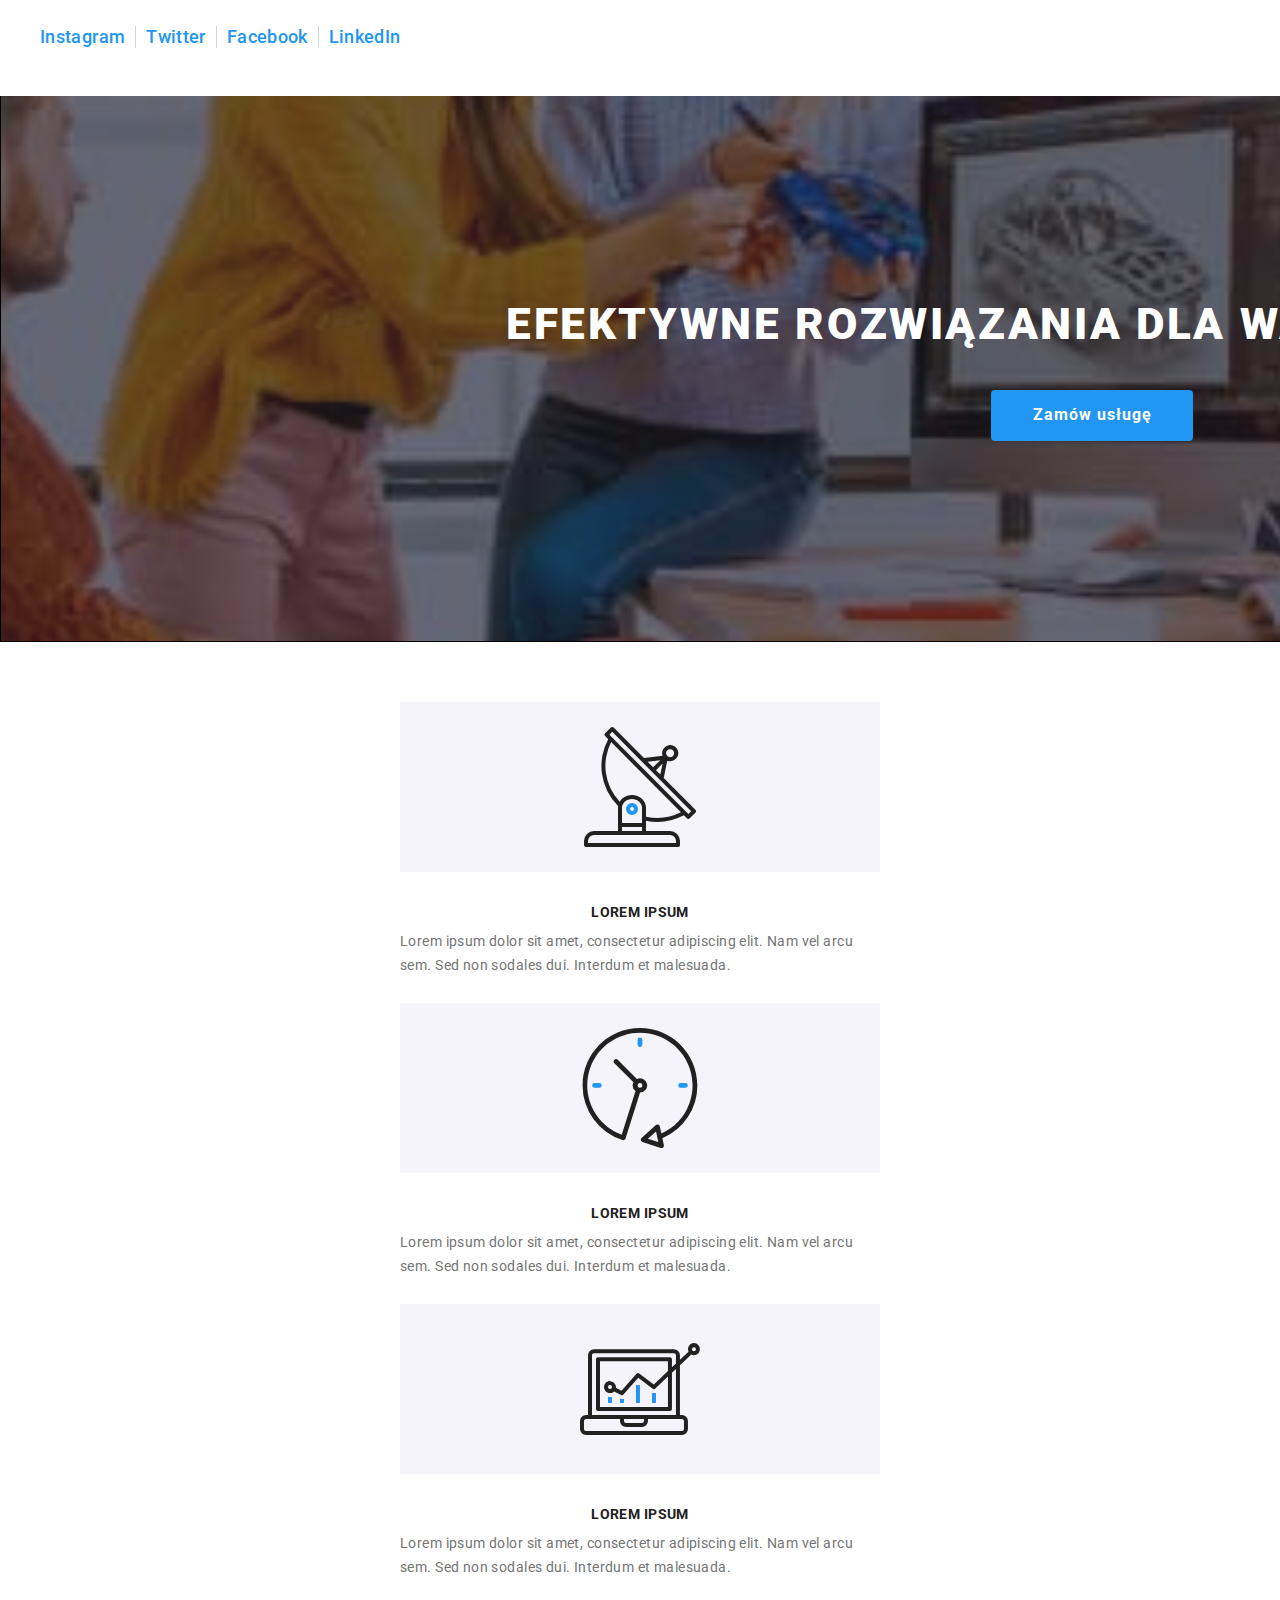
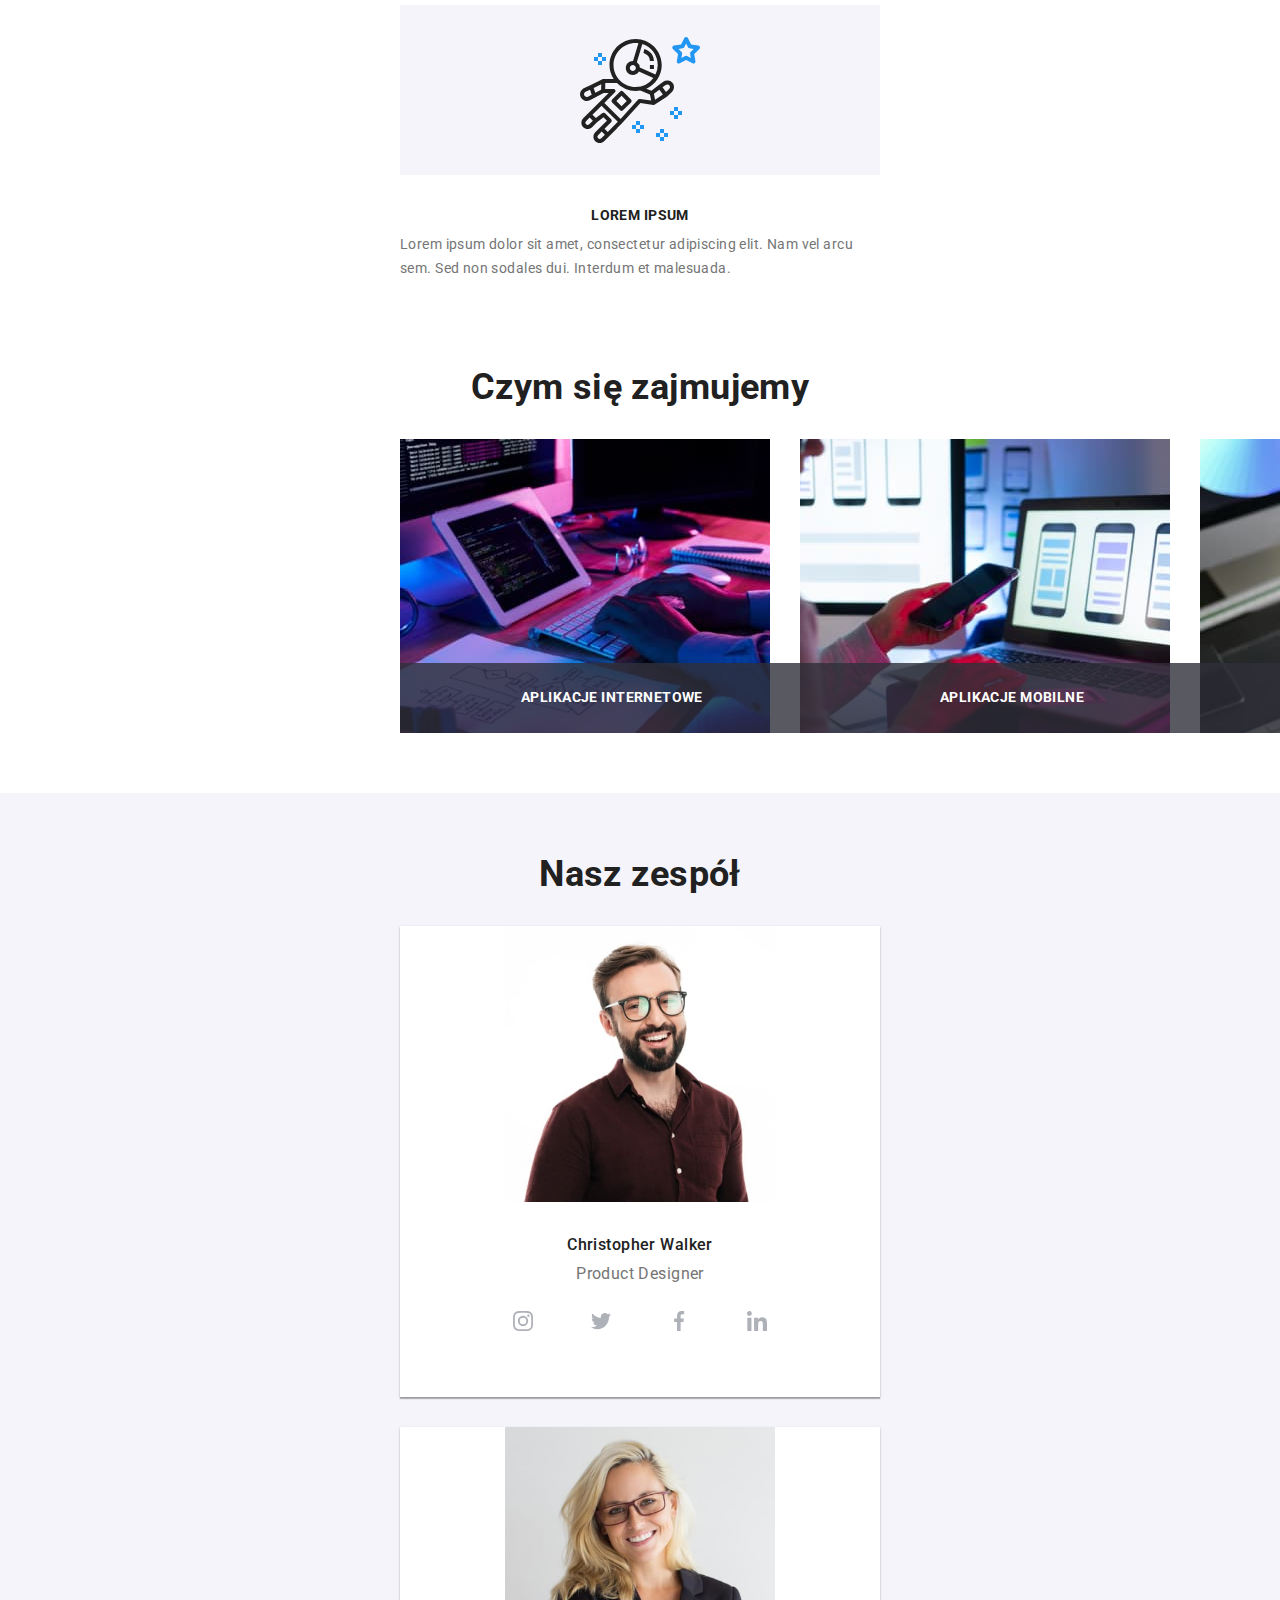
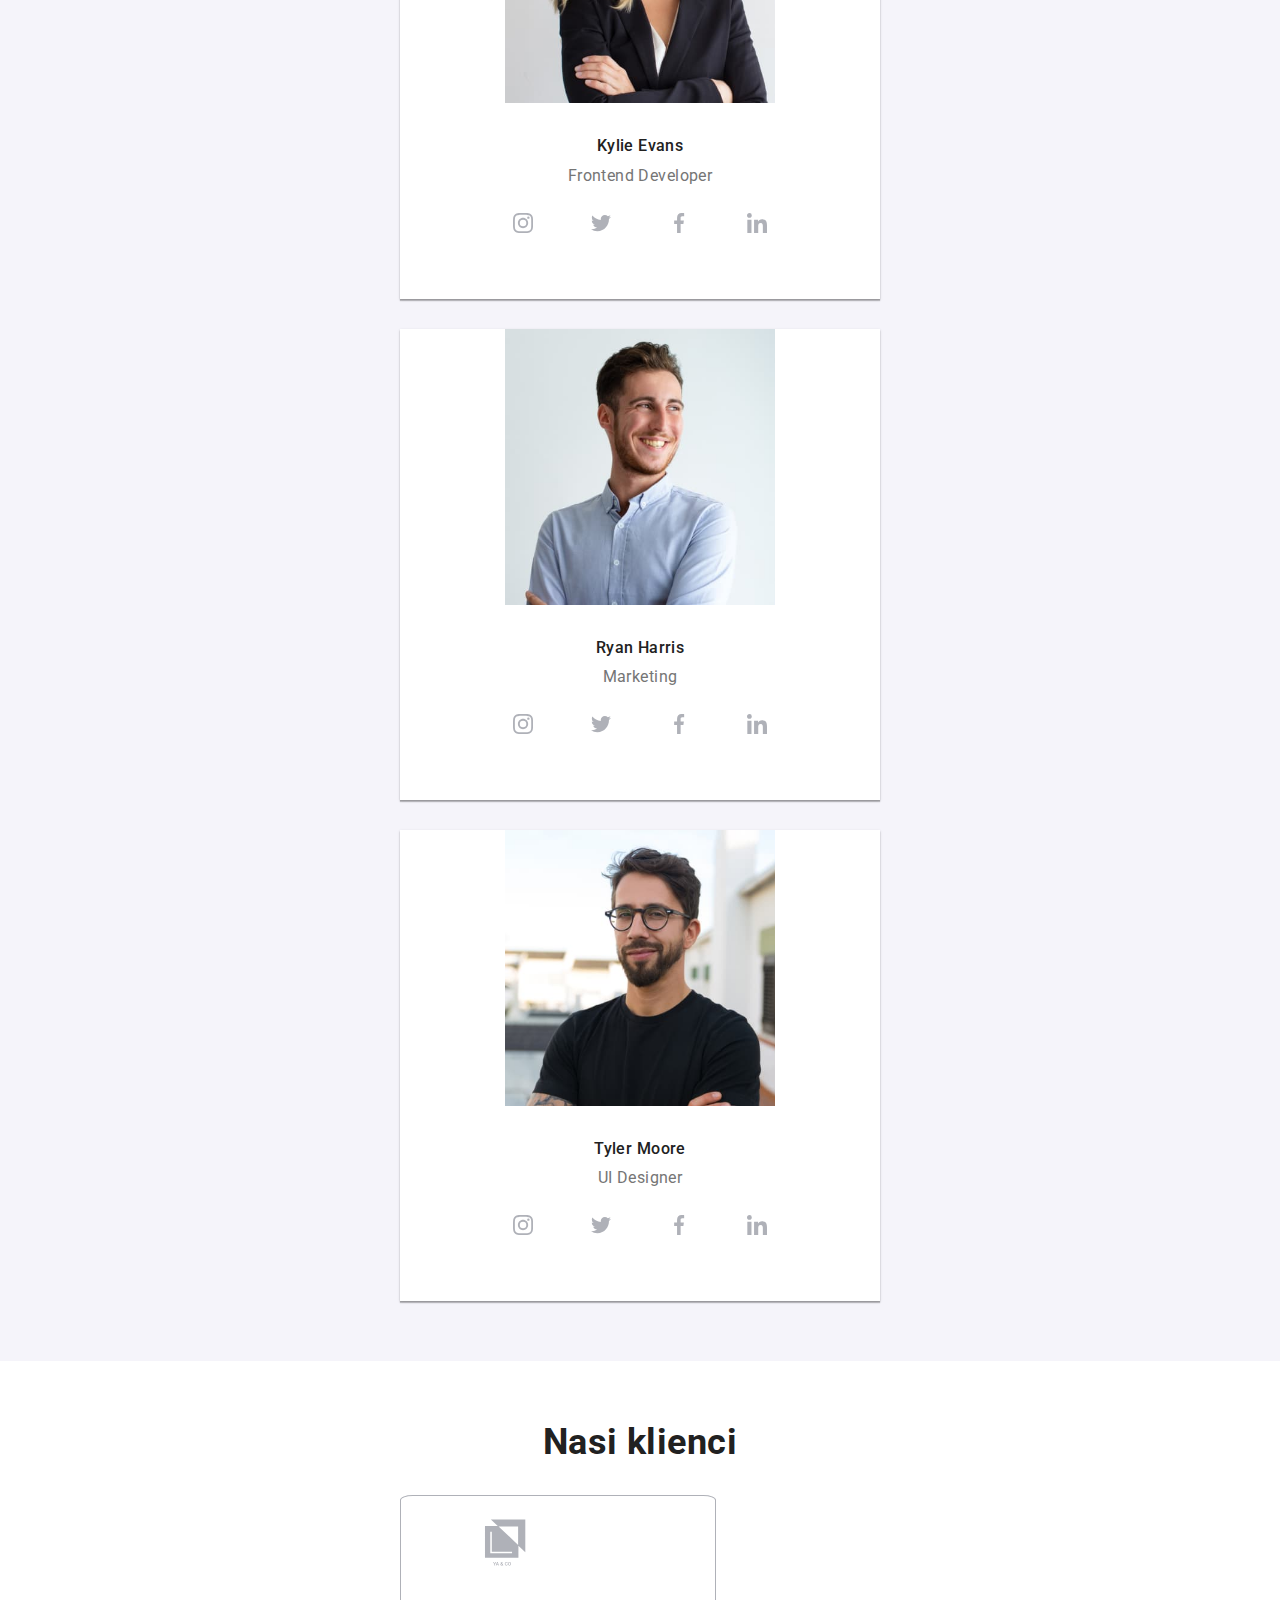
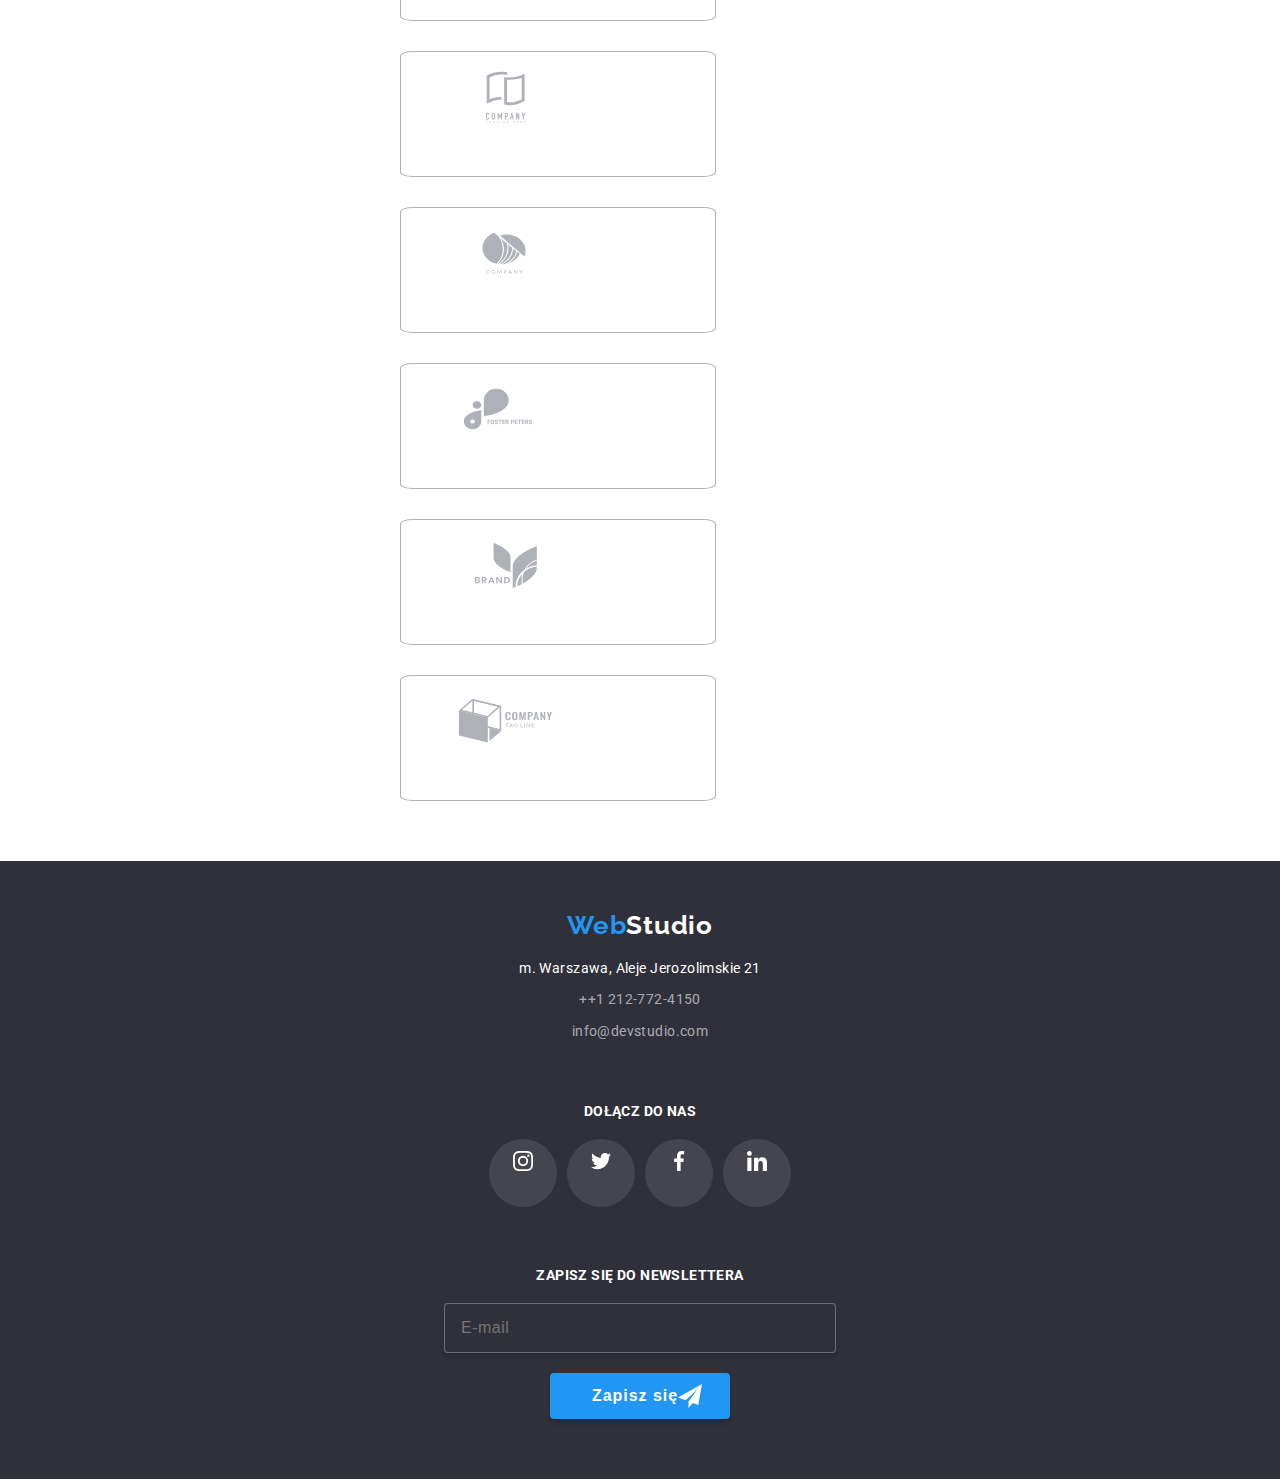
==== commit 46f30281: "MobileMenu.scss added" ====
--- a/index.html
+++ b/index.html
@@ -70,6 +70,82 @@
             >
           </li>
         </ul>
+
+        <!-- MENU MOBILE -->
+        <button
+          class="menu-toggle js-open-menu"
+          aria-expanded="false"
+          aria-controls="mobile-menu"
+        >
+          <svg class="hamburger__icon" width="40" height="40">
+            <use href="./images/icons.svg#icon-menu-24px"></use>
+          </svg>
+        </button>
+        <!-- /MENU MOBILE -->
+      </div>
+
+      <div class="hamburger js-menu-container" id="mobile-menu">
+        <button class="menu-toggle js-close-menu">
+          <svg
+            class="hamburger__icon hamburger__icon--close"
+            width="40"
+            height="40"
+          >
+            <use href="./images/icons.svg#icon-close-40px"></use>
+          </svg>
+        </button>
+
+        <div class="hamburger__content">
+          <ul class="hamburger__list">
+            <li class="hamburger__item">
+              <a href="index.html" class="hamburger__link">Agencja</a>
+            </li>
+            <li class="hamburger__item">
+              <a href="portfolio.html" class="hamburger__link">Portfolio</a>
+            </li>
+            <li class="hamburger__item">
+              <a href="#" class="hamburger__link">Kontakt</a>
+            </li>
+          </ul>
+          <div class="hamburger__contacts">
+            <span class="hamburger__tel">
+              <a
+                href="tel:+48111111111"
+                class="hamburger__tel hamburger__tel--link"
+                >+48 111 111 111</a
+              >
+            </span>
+            <span class="hamburger__mail">
+              <a
+                href="mailto:info@devstudio.com"
+                class="hamburger__mail hamburger__mail--link"
+                >info@devstudio.com</a
+              >
+            </span>
+            <ul class="hamburger__socials">
+              <li class="hamburger__socials hamburger__socials--item">
+                <a class="hamburger__socials hamburger__socials--link" href="#"
+                  >Instagram</a
+                >
+              </li>
+              <li class="hamburger__socials hamburger__socials--item">
+                <a class="hamburger__socials hamburger__socials--link" href="#"
+                  >Twitter</a
+                >
+              </li>
+              <li class="hamburger__socials hamburger__socials--item">
+                <a class="hamburger__socials hamburger__socials--link" href="#"
+                  >Facebook</a
+                >
+              </li>
+              <li class="hamburger__socials hamburger__socials--item">
+                <a class="hamburger__socials hamburger__socials--link" href="#"
+                  >LinkedIn</a
+                >
+              </li>
+            </ul>
+          </div>
+        </div>
       </div>
     </header>
     <main>
--- a/css/main.min.css
+++ b/css/main.min.css
@@ -1 +1 @@
-*{margin:0;padding:0;border-style:none}body{font-family:"Roboto",sans-serif;letter-spacing:.03em;color:#757575;font-size:14px}a{text-decoration:none}button{cursor:pointer}li{list-style:none}.clients__list{display:-webkit-box;display:-ms-flexbox;display:flex;-ms-flex-wrap:wrap;flex-wrap:wrap;fill:#afb1b8;gap:30px}.clients__icon{border:1px solid #afb1b8;width:210px;height:92px;border-radius:4%;padding:16px 52px;-webkit-transition-property:border,fill;transition-property:border,fill;-webkit-transition-duration:250ms;transition-duration:250ms;-webkit-transition-timing-function:cubic-bezier(0.4, 0, 0.2, 1);transition-timing-function:cubic-bezier(0.4, 0, 0.2, 1)}.clients__icon:hover,.clients__icon:focus{fill:#2196f3;border:1px solid #2196f3}.section{padding:60px 15px}.section__header{text-align:center;color:#212121;font-weight:700;font-size:36px;line-height:1.2;padding-bottom:30px}.section--no-padding{padding-top:0}.section--zero-LRpadding{padding-left:0;padding-right:0}.container{max-width:480px;width:100%;margin:0 auto}.team{background:#f5f4fa}.team__list{display:-webkit-box;display:-ms-flexbox;display:flex;-webkit-box-orient:vertical;-webkit-box-direction:normal;-ms-flex-direction:column;flex-direction:column;row-gap:30px;-webkit-box-pack:justify;-ms-flex-pack:justify;justify-content:space-between;text-align:center}.team__item{padding-bottom:30px;background-color:#fff;-webkit-box-shadow:0 2px 1px 0 rgba(0,0,0,.2),0 1px 1px 0 rgba(0,0,0,.1411764706),0 1px 3px 0 rgba(0,0,0,.1215686275);box-shadow:0 2px 1px 0 rgba(0,0,0,.2),0 1px 1px 0 rgba(0,0,0,.1411764706),0 1px 3px 0 rgba(0,0,0,.1215686275)}.team__header{font-weight:500;color:#212121;padding-top:30px;padding-bottom:10px}.team__text,.team__header{font-size:16px;line-height:1.2}.team__socialmediaIcons{margin-top:16px}.team__socialmediaIcons__list{display:-webkit-box;display:-ms-flexbox;display:flex;-webkit-column-gap:10px;-moz-column-gap:10px;column-gap:10px;-webkit-box-pack:center;-ms-flex-pack:center;justify-content:center}.team__socialmediaIcons__item{width:44px;height:44px;padding:12px;fill:#afb1b8;border-radius:50%;-webkit-transition-property:background-color,fill;transition-property:background-color,fill;-webkit-transition-duration:250ms;transition-duration:250ms;-webkit-transition-timing-function:cubic-bezier(0.4, 0, 0.2, 1);transition-timing-function:cubic-bezier(0.4, 0, 0.2, 1)}.team__socialmediaIcons__item:hover,.team__socialmediaIcons__item:focus{background-color:#2196f3;fill:#fff}.section--hidden{display:none}@media screen and (min-width: 1200px){.section--hidden{display:block}}.OurService__list{display:-webkit-box;display:-ms-flexbox;display:flex;-webkit-box-pack:justify;-ms-flex-pack:justify;justify-content:space-between}.OurService__text{color:#212121;font-weight:700;font-size:14px;line-height:1.1;padding-bottom:10px;display:-webkit-box;display:-ms-flexbox;display:flex;-webkit-box-orient:vertical;-webkit-box-direction:normal;-ms-flex-direction:column;flex-direction:column}.OurService__img{display:block}.OurService__item{position:relative}.OurService__text{position:absolute;bottom:0;width:100%;padding:27px;text-align:center;background:rgba(47,48,58,.8);color:#fff}.OurService__list>li:not(:last-child){margin-right:30px}.advantages{display:-webkit-box;display:-ms-flexbox;display:flex;-webkit-box-orient:vertical;-webkit-box-direction:normal;-ms-flex-direction:column;flex-direction:column;-webkit-box-pack:justify;-ms-flex-pack:justify;justify-content:space-between}.advantages__item{text-align:center}.advantages__header{color:#212121;font-weight:700;font-size:14px;line-height:1.1;padding-bottom:10px}.advantages__text{text-align:left;line-height:1.7;padding-bottom:25px}.advantages__icon{background-color:#f5f4fa;padding:25px 0;width:100%;margin-bottom:30px}.introduction{padding:0;border:1px solid #000;background-color:#2f303a}.introduction__img{margin:auto;background-image:-webkit-gradient(linear, left top, left bottom, from(rgba(47, 48, 58, 0.4)), to(rgba(47, 48, 58, 0.4))),url(../images/HeaderImg.jpg);background-image:linear-gradient(rgba(47, 48, 58, 0.4), rgba(47, 48, 58, 0.4)),url(../images/HeaderImg.jpg);background-position:center;background-repeat:no-repeat;background-size:cover;max-width:1600px}.introduction__wrapper{padding:118px 57px;text-align:center}.introduction__slogan{font-size:26px;font-weight:900;line-height:1.62;letter-spacing:.06em;color:#fff;padding-bottom:30px}.introduction__button{border:none;font-family:"Roboto",sans-serif;border-radius:4px;font-size:16px;font-weight:700;line-height:1.9;letter-spacing:.06em;color:#fff;background-color:#2196f3;padding:10px 41px 10px 42px}@media screen and (min-width: 1200px){.introduction__wrapper{padding:200px 452px}.introduction__slogan{font-size:44px}}.header{border-bottom:1px solid #ececec}.header__section{display:-webkit-box;display:-ms-flexbox;display:flex;-webkit-box-pack:justify;-ms-flex-pack:justify;justify-content:space-between;padding:24px 23px 25px 15px;justify-content:space-between;-webkit-box-align:center;-ms-flex-align:center;align-items:center}.header__navigation{display:-webkit-box;display:-ms-flexbox;display:flex;-webkit-box-align:center;-ms-flex-align:center;align-items:center}.logo{font-family:"Raleway",sans-serif;font-weight:700;font-size:26px;color:#2196f3;line-height:1.2px;letter-spacing:.03em}.logo--dark{color:#000}.logo--light{color:#fff}.menu{display:none}.contacts{-webkit-column-gap:50px;-moz-column-gap:50px;column-gap:50px}.contacts--hidden{display:none}.contacts__link{font-family:"Roboto",sans-serif;font-weight:500;font-size:14px;line-height:1.1;letter-spacing:.02em;fill:#757575;color:#757575;display:-webkit-box;display:-ms-flexbox;display:flex;-webkit-box-align:center;-ms-flex-align:center;align-items:center;-webkit-transition-property:color,fill;transition-property:color,fill;-webkit-transition-duration:250ms;transition-duration:250ms;-webkit-transition-timing-function:cubic-bezier(0.4, 0, 0.2, 1);transition-timing-function:cubic-bezier(0.4, 0, 0.2, 1)}.contacts__link:focus,.contacts__link:hover{color:#2196f3;fill:#2196f3}.contacts__icon{margin-right:10px}.footer{background:#2f303a}.footer__wrapper{text-align:center}.footer__contacts{padding-top:60px;padding-bottom:60px;text-align:center}.footer__socialmedia-list{display:-webkit-box;display:-ms-flexbox;display:flex;-webkit-box-pack:center;-ms-flex-pack:center;justify-content:center;-webkit-column-gap:10px;-moz-column-gap:10px;column-gap:10px;margin-top:20px;fill:#fff}.footer__socialmedia-item{padding:12px;width:44px;height:44px;border-radius:50%;background-color:rgba(255,255,255,.1);-webkit-transition-property:background-color;transition-property:background-color;-webkit-transition-duration:250ms;transition-duration:250ms;-webkit-transition-timing-function:cubic-bezier(0.4, 0, 0.2, 1);transition-timing-function:cubic-bezier(0.4, 0, 0.2, 1)}.footer__socialmedia-item:hover,.footer__socialmedia-item:focus{background-color:#2196f3}.footer__socialmedia-header{color:#fff;font-weight:700;font-size:14px;line-height:1.1}.address{margin-top:20px}.address__list{display:-webkit-box;display:-ms-flexbox;display:flex;-webkit-box-orient:vertical;-webkit-box-direction:normal;-ms-flex-direction:column;flex-direction:column;row-gap:8px}.address__item{font-style:normal;line-height:1.7;color:#fff}.address__link{font-style:normal;text-align:center;font-family:"Roboto",sans-serif;font-size:14px;line-height:1.7;letter-spacing:.03em;color:rgba(255,255,255,.6);-webkit-transition-property:color,fill;transition-property:color,fill;-webkit-transition-duration:250ms;transition-duration:250ms;-webkit-transition-timing-function:cubic-bezier(0.4, 0, 0.2, 1);transition-timing-function:cubic-bezier(0.4, 0, 0.2, 1)}.address__link:focus,.address__link:hover{color:#2196f3;fill:#2196f3}.newsletter{display:-webkit-box;display:-ms-flexbox;display:flex;-webkit-box-orient:vertical;-webkit-box-direction:normal;-ms-flex-direction:column;flex-direction:column;padding:60px 0;-webkit-box-align:center;-ms-flex-align:center;align-items:center}.newsletter__header{padding-bottom:20px;font-size:14px;color:#fff}.newsletter__subscription{display:-webkit-box;display:-ms-flexbox;display:flex;-webkit-box-orient:vertical;-webkit-box-direction:normal;-ms-flex-direction:column;flex-direction:column;-webkit-box-align:center;-ms-flex-align:center;align-items:center}.newsletter__input{font-size:16px;font-weight:400;letter-spacing:.03em;border-radius:4px;padding:15px 16px 15px 16px;border:1px solid rgba(255,255,255,.3019607843);-webkit-box-shadow:0px 4px 4px 0px rgba(0,0,0,.1490196078);box-shadow:0px 4px 4px 0px rgba(0,0,0,.1490196078);color:rgba(255,255,255,.6);background-color:#2f303a;width:358px;margin-bottom:20px}.newsletter__button{padding:10px 28px 10px 42px;display:-webkit-box;display:-ms-flexbox;display:flex;-webkit-box-align:center;-ms-flex-align:center;align-items:center;color:#fff;background-color:#2196f3;font-size:16px;font-weight:700;line-height:1.6;letter-spacing:.06em;-webkit-box-shadow:0px 4px 4px 0px rgba(0,0,0,.1490196078);box-shadow:0px 4px 4px 0px rgba(0,0,0,.1490196078);border-radius:4px}.newsletter__icon{fill:#fff;background-color:#2196f3}.is-hidden{visibility:hidden;opacity:0;pointer-events:none}.is-hidden .modal{-webkit-transform:translate(-50%) translateY(-50%) scale(0);transform:translate(-50%) translateY(-50%) scale(0)}.backdrop{position:fixed;left:0;right:0;top:0;bottom:0;background:rgba(0,0,0,.2);-webkit-transition:visibility .5s linear,opacity .5s linear;transition:visibility .5s linear,opacity .5s linear}.modal{background:#fff;-webkit-box-shadow:0px 2px 1px 0px rgba(0,0,0,.2),0px 1px 1px 0px rgba(0,0,0,.14),0px 1px 3px 0px rgba(0,0,0,.12);box-shadow:0px 2px 1px 0px rgba(0,0,0,.2),0px 1px 1px 0px rgba(0,0,0,.14),0px 1px 3px 0px rgba(0,0,0,.12);height:581px;width:528px;border-radius:4px;position:absolute;left:50%;top:50%;-webkit-transition:-webkit-transform .5s linear;transition:-webkit-transform .5s linear;transition:transform .5s linear;transition:transform .5s linear, -webkit-transform .5s linear;-webkit-transform:translate(-50%) translateY(-50%) scale(1);transform:translate(-50%) translateY(-50%) scale(1);padding:40px}.modal__header{color:#212121;font-size:20px;font-weight:700;line-height:23px;letter-spacing:.03em;text-align:center;padding-bottom:12px}.modal__closing{position:absolute;display:-webkit-box;display:-ms-flexbox;display:flex;-webkit-box-pack:center;-ms-flex-pack:center;justify-content:center;top:8px;right:8px;height:30px;width:30px;border-radius:50%;border:1px solid rgba(0,0,0,.1019607843);background-color:#fff;padding:6px}.modal__label,.modal__textarea{display:-webkit-box;display:-ms-flexbox;display:flex;-webkit-box-orient:vertical;-webkit-box-direction:normal;-ms-flex-direction:column;flex-direction:column;font-size:12px;line-height:14px;letter-spacing:.01em;text-align:left;color:#757575;padding-top:10px;position:relative}.modal__icons{position:absolute;width:18px;height:18px;left:12px;top:55%;-webkit-transition-property:fill;transition-property:fill;-webkit-transition-duration:250ms;transition-duration:250ms;-webkit-transition-timing-function:cubic-bezier(0.4, 0, 0.2, 1);transition-timing-function:cubic-bezier(0.4, 0, 0.2, 1)}.modal__textarea{padding:12px 16px;resize:none;border:1px solid rgba(33,33,33,.2);border-radius:4px;margin-top:4px}.modal__checkbox{display:-webkit-box;display:-ms-flexbox;display:flex;gap:8px;margin-top:25px;margin-bottom:30px;padding-left:15px}.modal__input--checkbox{position:absolute;width:100%;height:100%;clip:rect(1px, 1px, 1px, 1px)}.modal__agreement{-webkit-transition-property:border-color,background-color;transition-property:border-color,background-color;-webkit-transition-duration:250ms;transition-duration:250ms;-webkit-transition-timing-function:cubic-bezier(0.4, 0, 0.2, 1);transition-timing-function:cubic-bezier(0.4, 0, 0.2, 1);width:16px;height:15px;display:block;border:2px solid #212121;border-radius:2px;overflow:hidden;position:relative}.modal__submit{display:block;margin-left:auto;margin-right:auto;padding:10px 76px;-webkit-box-shadow:0px 4px 4px 0px rgba(0,0,0,.1490196078);box-shadow:0px 4px 4px 0px rgba(0,0,0,.1490196078);border:none;font-family:"Roboto",sans-serif;border-radius:4px;font-size:16px;font-weight:700;line-height:1.9;letter-spacing:.06em;color:#fff;background-color:#2196f3}.modal__input{border:1px solid rgba(33,33,33,.2);border-radius:4px;height:40px;margin-top:4px;padding-left:42px;-webkit-transition-property:border;transition-property:border;-webkit-transition-duration:250ms;transition-duration:250ms;-webkit-transition-timing-function:cubic-bezier(0.4, 0, 0.2, 1);transition-timing-function:cubic-bezier(0.4, 0, 0.2, 1);position:relative}.modal__input:hover,.modal__input:focus-within,.modal__input .modal__comment:hover,.modal__input .modal__comment:focus-within{border:1px solid #2196f3;outline:none}.modal__input:hover+.modal__icons,.modal__input:focus+.modal__icons{fill:#2196f3;outline:none}.order__input svg{display:block}.modal__input--checkbox:checked+.modal__agreement{border-color:#2196f3;background-color:#2196f3;overflow:visible}.modal__input--checkbox:checked+.modal__agreement svg{position:absolute;top:50%;left:50%;-webkit-transform:translate(-50%, -50%);transform:translate(-50%, -50%);fill:#fff}.agreement__link{color:#2196f3;text-decoration:underline}.portfolio__menu{display:-webkit-box;display:-ms-flexbox;display:flex;-webkit-box-pack:center;-ms-flex-pack:center;justify-content:center}.portfolio__menu li:not(:last-child){margin-right:8px}.portfolio__button{font-family:"Roboto",sans-serif;font-weight:500;font-size:16px;line-height:1.6;color:#212121;background-color:#f5f4fa;border-radius:4px;padding:6px 22px;-webkit-transition-property:background-color,color,-webkit-box-shadow;transition-property:background-color,color,-webkit-box-shadow;transition-property:background-color,color,box-shadow;transition-property:background-color,color,box-shadow,-webkit-box-shadow;-webkit-transition-duration:250ms;transition-duration:250ms;-webkit-transition-timing-function:cubic-bezier(0.4, 0, 0.2, 1);transition-timing-function:cubic-bezier(0.4, 0, 0.2, 1)}.portfolio__button:focus,.portfolio__button:hover{background-color:#2196f3;color:#fff;-webkit-box-shadow:0 2px 2px 0 rgba(0,0,0,.1215686275),0 1px 2px 0 rgba(0,0,0,.0784313725),0 3p;box-shadow:0 2px 2px 0 rgba(0,0,0,.1215686275),0 1px 2px 0 rgba(0,0,0,.0784313725),0 3p}.portfolio__cards{display:-webkit-box;display:-ms-flexbox;display:flex;-webkit-box-pack:center;-ms-flex-pack:center;justify-content:center;-ms-flex-wrap:wrap;flex-wrap:wrap;gap:30px;padding-top:50px}.portfolio__item{display:block;border-bottom:1px solid #eee;-webkit-transition-property:-webkit-box-shadow;transition-property:-webkit-box-shadow;transition-property:box-shadow;transition-property:box-shadow, -webkit-box-shadow;-webkit-transition-duration:250ms;transition-duration:250ms;-webkit-transition-timing-function:cubic-bezier(0.4, 0, 0.2, 1);transition-timing-function:cubic-bezier(0.4, 0, 0.2, 1)}.portfolio__item:hover,.portfolio__item:focus{-webkit-box-shadow:1px 4px 6px 0 rgba(0,0,0,.16),0 4px 4px 0 rgba(0,0,0,.06),0 1px 1px 0 rgba(0,0,0,.12);box-shadow:1px 4px 6px 0 rgba(0,0,0,.16),0 4px 4px 0 rgba(0,0,0,.06),0 1px 1px 0 rgba(0,0,0,.12)}.portfolio__item:hover .portfolio__description{-webkit-transform:translateY(0);transform:translateY(0)}.portfolio__slide{max-width:370px;position:relative;overflow:hidden}.portfolio__slide img{display:block}.portfolio__description{position:absolute;left:0;right:0;top:0;bottom:0;font-size:18px;line-height:28px;letter-spacing:.03em;text-align:left;padding-top:49px;padding-left:24px;padding-right:45px;color:#fff;background-color:rgba(33,150,243,.8980392157);-webkit-transform:translateY(295px);transform:translateY(295px);-webkit-transition:-webkit-transform 250ms cubic-bezier(0.4, 0, 0.2, 1);transition:-webkit-transform 250ms cubic-bezier(0.4, 0, 0.2, 1);transition:transform 250ms cubic-bezier(0.4, 0, 0.2, 1);transition:transform 250ms cubic-bezier(0.4, 0, 0.2, 1), -webkit-transform 250ms cubic-bezier(0.4, 0, 0.2, 1)}.portfolio__caption{padding:20px 24px}.portfolio__caption__header{font-weight:700;font-size:18px;line-height:2;letter-spacing:.06em;color:#212121;margin-bottom:4px}.portfolio__caption p{font-size:16px;line-height:1.9}/*# sourceMappingURL=main.min.css.map */+*{margin:0;padding:0;border-style:none}body{font-family:"Roboto",sans-serif;letter-spacing:.03em;color:#757575;font-size:14px}a{text-decoration:none}button{cursor:pointer}li{list-style:none}.clients__list{display:-webkit-box;display:-ms-flexbox;display:flex;-ms-flex-wrap:wrap;flex-wrap:wrap;fill:#afb1b8;gap:30px}.clients__icon{border:1px solid #afb1b8;width:210px;height:92px;border-radius:4%;padding:16px 52px;-webkit-transition-property:border,fill;transition-property:border,fill;-webkit-transition-duration:250ms;transition-duration:250ms;-webkit-transition-timing-function:cubic-bezier(0.4, 0, 0.2, 1);transition-timing-function:cubic-bezier(0.4, 0, 0.2, 1)}.clients__icon:hover,.clients__icon:focus{fill:#2196f3;border:1px solid #2196f3}.section{padding:60px 15px}.section__header{text-align:center;color:#212121;font-weight:700;font-size:36px;line-height:1.2;padding-bottom:30px}.section--no-padding{padding-top:0}.section--zero-LRpadding{padding-left:0;padding-right:0}.container{max-width:480px;width:100%;margin:0 auto}.team{background:#f5f4fa}.team__list{display:-webkit-box;display:-ms-flexbox;display:flex;-webkit-box-orient:vertical;-webkit-box-direction:normal;-ms-flex-direction:column;flex-direction:column;row-gap:30px;-webkit-box-pack:justify;-ms-flex-pack:justify;justify-content:space-between;text-align:center}.team__item{padding-bottom:30px;background-color:#fff;-webkit-box-shadow:0 2px 1px 0 rgba(0,0,0,.2),0 1px 1px 0 rgba(0,0,0,.1411764706),0 1px 3px 0 rgba(0,0,0,.1215686275);box-shadow:0 2px 1px 0 rgba(0,0,0,.2),0 1px 1px 0 rgba(0,0,0,.1411764706),0 1px 3px 0 rgba(0,0,0,.1215686275)}.team__header{font-weight:500;color:#212121;padding-top:30px;padding-bottom:10px}.team__text,.team__header{font-size:16px;line-height:1.2}.team__socialmediaIcons{margin-top:16px}.team__socialmediaIcons__list{display:-webkit-box;display:-ms-flexbox;display:flex;-webkit-column-gap:10px;-moz-column-gap:10px;column-gap:10px;-webkit-box-pack:center;-ms-flex-pack:center;justify-content:center}.team__socialmediaIcons__item{width:44px;height:44px;padding:12px;fill:#afb1b8;border-radius:50%;-webkit-transition-property:background-color,fill;transition-property:background-color,fill;-webkit-transition-duration:250ms;transition-duration:250ms;-webkit-transition-timing-function:cubic-bezier(0.4, 0, 0.2, 1);transition-timing-function:cubic-bezier(0.4, 0, 0.2, 1)}.team__socialmediaIcons__item:hover,.team__socialmediaIcons__item:focus{background-color:#2196f3;fill:#fff}.section--hidden{display:none}@media screen and (min-width: 1200px){.section--hidden{display:block}}.OurService__list{display:-webkit-box;display:-ms-flexbox;display:flex;-webkit-box-pack:justify;-ms-flex-pack:justify;justify-content:space-between}.OurService__text{color:#212121;font-weight:700;font-size:14px;line-height:1.1;padding-bottom:10px;display:-webkit-box;display:-ms-flexbox;display:flex;-webkit-box-orient:vertical;-webkit-box-direction:normal;-ms-flex-direction:column;flex-direction:column}.OurService__img{display:block}.OurService__item{position:relative}.OurService__text{position:absolute;bottom:0;width:100%;padding:27px;text-align:center;background:rgba(47,48,58,.8);color:#fff}.OurService__list>li:not(:last-child){margin-right:30px}.advantages{display:-webkit-box;display:-ms-flexbox;display:flex;-webkit-box-orient:vertical;-webkit-box-direction:normal;-ms-flex-direction:column;flex-direction:column;-webkit-box-pack:justify;-ms-flex-pack:justify;justify-content:space-between}.advantages__item{text-align:center}.advantages__header{color:#212121;font-weight:700;font-size:14px;line-height:1.1;padding-bottom:10px}.advantages__text{text-align:left;line-height:1.7;padding-bottom:25px}.advantages__icon{background-color:#f5f4fa;padding:25px 0;width:100%;margin-bottom:30px}.introduction{padding:0;border:1px solid #000;background-color:#2f303a}.introduction__img{margin:auto;background-image:-webkit-gradient(linear, left top, left bottom, from(rgba(47, 48, 58, 0.4)), to(rgba(47, 48, 58, 0.4))),url(../images/HeaderImg.jpg);background-image:linear-gradient(rgba(47, 48, 58, 0.4), rgba(47, 48, 58, 0.4)),url(../images/HeaderImg.jpg);background-position:center;background-repeat:no-repeat;background-size:cover;max-width:1600px}.introduction__wrapper{padding:118px 57px;text-align:center}.introduction__slogan{font-size:26px;font-weight:900;line-height:1.62;letter-spacing:.06em;color:#fff;padding-bottom:30px}.introduction__button{border:none;font-family:"Roboto",sans-serif;border-radius:4px;font-size:16px;font-weight:700;line-height:1.9;letter-spacing:.06em;color:#fff;background-color:#2196f3;padding:10px 41px 10px 42px}@media screen and (min-width: 1200px){.introduction__wrapper{padding:200px 452px}.introduction__slogan{font-size:44px}}.header{border-bottom:1px solid #ececec}.header__section{display:-webkit-box;display:-ms-flexbox;display:flex;-webkit-box-pack:justify;-ms-flex-pack:justify;justify-content:space-between;padding:10px 15px 10px 15px;justify-content:space-between;-webkit-box-align:center;-ms-flex-align:center;align-items:center}.header__navigation{display:-webkit-box;display:-ms-flexbox;display:flex;-webkit-box-align:center;-ms-flex-align:center;align-items:center}.logo{font-family:"Raleway",sans-serif;font-weight:700;font-size:26px;color:#2196f3;line-height:1.2px;letter-spacing:.03em}.logo--dark{color:#000}.logo--light{color:#fff}.menu{display:none}.contacts{-webkit-column-gap:50px;-moz-column-gap:50px;column-gap:50px}.contacts--hidden{display:none}.contacts__link{font-family:"Roboto",sans-serif;font-weight:500;font-size:14px;line-height:1.1;letter-spacing:.02em;fill:#757575;color:#757575;display:-webkit-box;display:-ms-flexbox;display:flex;-webkit-box-align:center;-ms-flex-align:center;align-items:center;-webkit-transition-property:color,fill;transition-property:color,fill;-webkit-transition-duration:250ms;transition-duration:250ms;-webkit-transition-timing-function:cubic-bezier(0.4, 0, 0.2, 1);transition-timing-function:cubic-bezier(0.4, 0, 0.2, 1)}.contacts__link:focus,.contacts__link:hover{color:#2196f3;fill:#2196f3}.contacts__icon{margin-right:10px}.footer{background:#2f303a}.footer__wrapper{text-align:center}.footer__contacts{padding-top:60px;padding-bottom:60px;text-align:center}.footer__socialmedia-list{display:-webkit-box;display:-ms-flexbox;display:flex;-webkit-box-pack:center;-ms-flex-pack:center;justify-content:center;-webkit-column-gap:10px;-moz-column-gap:10px;column-gap:10px;margin-top:20px;fill:#fff}.footer__socialmedia-item{padding:12px;width:44px;height:44px;border-radius:50%;background-color:rgba(255,255,255,.1);-webkit-transition-property:background-color;transition-property:background-color;-webkit-transition-duration:250ms;transition-duration:250ms;-webkit-transition-timing-function:cubic-bezier(0.4, 0, 0.2, 1);transition-timing-function:cubic-bezier(0.4, 0, 0.2, 1)}.footer__socialmedia-item:hover,.footer__socialmedia-item:focus{background-color:#2196f3}.footer__socialmedia-header{color:#fff;font-weight:700;font-size:14px;line-height:1.1}.address{margin-top:20px}.address__list{display:-webkit-box;display:-ms-flexbox;display:flex;-webkit-box-orient:vertical;-webkit-box-direction:normal;-ms-flex-direction:column;flex-direction:column;row-gap:8px}.address__item{font-style:normal;line-height:1.7;color:#fff}.address__link{font-style:normal;text-align:center;font-family:"Roboto",sans-serif;font-size:14px;line-height:1.7;letter-spacing:.03em;color:rgba(255,255,255,.6);-webkit-transition-property:color,fill;transition-property:color,fill;-webkit-transition-duration:250ms;transition-duration:250ms;-webkit-transition-timing-function:cubic-bezier(0.4, 0, 0.2, 1);transition-timing-function:cubic-bezier(0.4, 0, 0.2, 1)}.address__link:focus,.address__link:hover{color:#2196f3;fill:#2196f3}.newsletter{display:-webkit-box;display:-ms-flexbox;display:flex;-webkit-box-orient:vertical;-webkit-box-direction:normal;-ms-flex-direction:column;flex-direction:column;padding:60px 0;-webkit-box-align:center;-ms-flex-align:center;align-items:center}.newsletter__header{padding-bottom:20px;font-size:14px;color:#fff}.newsletter__subscription{display:-webkit-box;display:-ms-flexbox;display:flex;-webkit-box-orient:vertical;-webkit-box-direction:normal;-ms-flex-direction:column;flex-direction:column;-webkit-box-align:center;-ms-flex-align:center;align-items:center}.newsletter__input{font-size:16px;font-weight:400;letter-spacing:.03em;border-radius:4px;padding:15px 16px 15px 16px;border:1px solid rgba(255,255,255,.3019607843);-webkit-box-shadow:0px 4px 4px 0px rgba(0,0,0,.1490196078);box-shadow:0px 4px 4px 0px rgba(0,0,0,.1490196078);color:rgba(255,255,255,.6);background-color:#2f303a;width:358px;margin-bottom:20px}.newsletter__button{padding:10px 28px 10px 42px;display:-webkit-box;display:-ms-flexbox;display:flex;-webkit-box-align:center;-ms-flex-align:center;align-items:center;color:#fff;background-color:#2196f3;font-size:16px;font-weight:700;line-height:1.6;letter-spacing:.06em;-webkit-box-shadow:0px 4px 4px 0px rgba(0,0,0,.1490196078);box-shadow:0px 4px 4px 0px rgba(0,0,0,.1490196078);border-radius:4px}.newsletter__icon{fill:#fff;background-color:#2196f3}.is-hidden{visibility:hidden;opacity:0;pointer-events:none}.is-hidden .modal{-webkit-transform:translate(-50%) translateY(-50%) scale(0);transform:translate(-50%) translateY(-50%) scale(0)}.backdrop{position:fixed;left:0;right:0;top:0;bottom:0;background:rgba(0,0,0,.2);-webkit-transition:visibility .5s linear,opacity .5s linear;transition:visibility .5s linear,opacity .5s linear}.modal{background:#fff;-webkit-box-shadow:0px 2px 1px 0px rgba(0,0,0,.2),0px 1px 1px 0px rgba(0,0,0,.14),0px 1px 3px 0px rgba(0,0,0,.12);box-shadow:0px 2px 1px 0px rgba(0,0,0,.2),0px 1px 1px 0px rgba(0,0,0,.14),0px 1px 3px 0px rgba(0,0,0,.12);height:581px;width:528px;border-radius:4px;position:absolute;left:50%;top:50%;-webkit-transition:-webkit-transform .5s linear;transition:-webkit-transform .5s linear;transition:transform .5s linear;transition:transform .5s linear, -webkit-transform .5s linear;-webkit-transform:translate(-50%) translateY(-50%) scale(1);transform:translate(-50%) translateY(-50%) scale(1);padding:40px}.modal__header{color:#212121;font-size:20px;font-weight:700;line-height:23px;letter-spacing:.03em;text-align:center;padding-bottom:12px}.modal__closing{position:absolute;display:-webkit-box;display:-ms-flexbox;display:flex;-webkit-box-pack:center;-ms-flex-pack:center;justify-content:center;top:8px;right:8px;height:30px;width:30px;border-radius:50%;border:1px solid rgba(0,0,0,.1019607843);background-color:#fff;padding:6px}.modal__label,.modal__textarea{display:-webkit-box;display:-ms-flexbox;display:flex;-webkit-box-orient:vertical;-webkit-box-direction:normal;-ms-flex-direction:column;flex-direction:column;font-size:12px;line-height:14px;letter-spacing:.01em;text-align:left;color:#757575;padding-top:10px;position:relative}.modal__icons{position:absolute;width:18px;height:18px;left:12px;top:55%;-webkit-transition-property:fill;transition-property:fill;-webkit-transition-duration:250ms;transition-duration:250ms;-webkit-transition-timing-function:cubic-bezier(0.4, 0, 0.2, 1);transition-timing-function:cubic-bezier(0.4, 0, 0.2, 1)}.modal__textarea{padding:12px 16px;resize:none;border:1px solid rgba(33,33,33,.2);border-radius:4px;margin-top:4px}.modal__checkbox{display:-webkit-box;display:-ms-flexbox;display:flex;gap:8px;margin-top:25px;margin-bottom:30px;padding-left:15px}.modal__input--checkbox{position:absolute;width:100%;height:100%;clip:rect(1px, 1px, 1px, 1px)}.modal__agreement{-webkit-transition-property:border-color,background-color;transition-property:border-color,background-color;-webkit-transition-duration:250ms;transition-duration:250ms;-webkit-transition-timing-function:cubic-bezier(0.4, 0, 0.2, 1);transition-timing-function:cubic-bezier(0.4, 0, 0.2, 1);width:16px;height:15px;display:block;border:2px solid #212121;border-radius:2px;overflow:hidden;position:relative}.modal__submit{display:block;margin-left:auto;margin-right:auto;padding:10px 76px;-webkit-box-shadow:0px 4px 4px 0px rgba(0,0,0,.1490196078);box-shadow:0px 4px 4px 0px rgba(0,0,0,.1490196078);border:none;font-family:"Roboto",sans-serif;border-radius:4px;font-size:16px;font-weight:700;line-height:1.9;letter-spacing:.06em;color:#fff;background-color:#2196f3}.modal__input{border:1px solid rgba(33,33,33,.2);border-radius:4px;height:40px;margin-top:4px;padding-left:42px;-webkit-transition-property:border;transition-property:border;-webkit-transition-duration:250ms;transition-duration:250ms;-webkit-transition-timing-function:cubic-bezier(0.4, 0, 0.2, 1);transition-timing-function:cubic-bezier(0.4, 0, 0.2, 1);position:relative}.modal__input:hover,.modal__input:focus-within,.modal__input .modal__comment:hover,.modal__input .modal__comment:focus-within{border:1px solid #2196f3;outline:none}.modal__input:hover+.modal__icons,.modal__input:focus+.modal__icons{fill:#2196f3;outline:none}.order__input svg{display:block}.modal__input--checkbox:checked+.modal__agreement{border-color:#2196f3;background-color:#2196f3;overflow:visible}.modal__input--checkbox:checked+.modal__agreement svg{position:absolute;top:50%;left:50%;-webkit-transform:translate(-50%, -50%);transform:translate(-50%, -50%);fill:#fff}.agreement__link{color:#2196f3;text-decoration:underline}.portfolio__menu{display:-webkit-box;display:-ms-flexbox;display:flex;-webkit-box-pack:center;-ms-flex-pack:center;justify-content:center}.portfolio__menu li:not(:last-child){margin-right:8px}.portfolio__button{font-family:"Roboto",sans-serif;font-weight:500;font-size:16px;line-height:1.6;color:#212121;background-color:#f5f4fa;border-radius:4px;padding:6px 22px;-webkit-transition-property:background-color,color,-webkit-box-shadow;transition-property:background-color,color,-webkit-box-shadow;transition-property:background-color,color,box-shadow;transition-property:background-color,color,box-shadow,-webkit-box-shadow;-webkit-transition-duration:250ms;transition-duration:250ms;-webkit-transition-timing-function:cubic-bezier(0.4, 0, 0.2, 1);transition-timing-function:cubic-bezier(0.4, 0, 0.2, 1)}.portfolio__button:focus,.portfolio__button:hover{background-color:#2196f3;color:#fff;-webkit-box-shadow:0 2px 2px 0 rgba(0,0,0,.1215686275),0 1px 2px 0 rgba(0,0,0,.0784313725),0 3p;box-shadow:0 2px 2px 0 rgba(0,0,0,.1215686275),0 1px 2px 0 rgba(0,0,0,.0784313725),0 3p}.portfolio__cards{display:-webkit-box;display:-ms-flexbox;display:flex;-webkit-box-pack:center;-ms-flex-pack:center;justify-content:center;-ms-flex-wrap:wrap;flex-wrap:wrap;gap:30px;padding-top:50px}.portfolio__item{display:block;border-bottom:1px solid #eee;-webkit-transition-property:-webkit-box-shadow;transition-property:-webkit-box-shadow;transition-property:box-shadow;transition-property:box-shadow, -webkit-box-shadow;-webkit-transition-duration:250ms;transition-duration:250ms;-webkit-transition-timing-function:cubic-bezier(0.4, 0, 0.2, 1);transition-timing-function:cubic-bezier(0.4, 0, 0.2, 1)}.portfolio__item:hover,.portfolio__item:focus{-webkit-box-shadow:1px 4px 6px 0 rgba(0,0,0,.16),0 4px 4px 0 rgba(0,0,0,.06),0 1px 1px 0 rgba(0,0,0,.12);box-shadow:1px 4px 6px 0 rgba(0,0,0,.16),0 4px 4px 0 rgba(0,0,0,.06),0 1px 1px 0 rgba(0,0,0,.12)}.portfolio__item:hover .portfolio__description{-webkit-transform:translateY(0);transform:translateY(0)}.portfolio__slide{max-width:370px;position:relative;overflow:hidden}.portfolio__slide img{display:block}.portfolio__description{position:absolute;left:0;right:0;top:0;bottom:0;font-size:18px;line-height:28px;letter-spacing:.03em;text-align:left;padding-top:49px;padding-left:24px;padding-right:45px;color:#fff;background-color:rgba(33,150,243,.8980392157);-webkit-transform:translateY(295px);transform:translateY(295px);-webkit-transition:-webkit-transform 250ms cubic-bezier(0.4, 0, 0.2, 1);transition:-webkit-transform 250ms cubic-bezier(0.4, 0, 0.2, 1);transition:transform 250ms cubic-bezier(0.4, 0, 0.2, 1);transition:transform 250ms cubic-bezier(0.4, 0, 0.2, 1), -webkit-transform 250ms cubic-bezier(0.4, 0, 0.2, 1)}.portfolio__caption{padding:20px 24px}.portfolio__caption__header{font-weight:700;font-size:18px;line-height:2;letter-spacing:.06em;color:#212121;margin-bottom:4px}.portfolio__caption p{font-size:16px;line-height:1.9}.menu-toggle{background:none;border:none}.hamburger{position:fixed;top:0;left:0;z-index:1001;width:100vw;height:100vh;-webkit-transform:translateY(-100%);transform:translateY(-100%);background-color:#fff;-webkit-transition:-webkit-transform 250ms cubic-bezier(0.4, 0, 0.2, 1);transition:-webkit-transform 250ms cubic-bezier(0.4, 0, 0.2, 1);transition:transform 250ms cubic-bezier(0.4, 0, 0.2, 1);transition:transform 250ms cubic-bezier(0.4, 0, 0.2, 1), -webkit-transform 250ms cubic-bezier(0.4, 0, 0.2, 1)}.hamburger.is-open{-webkit-transform:translateY(0);transform:translateY(0)}.hamburger .menu-toggle{position:absolute;top:10px;right:15px}.hamburger__icon{fill:#212121;padding:12px 7px;cursor:pointer;-webkit-transition-property:fill;transition-property:fill;-webkit-transition-duration:250ms;transition-duration:250ms;-webkit-transition-timing-function:cubic-bezier(0.4, 0, 0.2, 1);transition-timing-function:cubic-bezier(0.4, 0, 0.2, 1)}.hamburger__icon:hover{fill:#2196f3}.hamburger__icon--close{fill:#212121}.hamburger__content{height:100vh;display:-webkit-box;display:-ms-flexbox;display:flex;-webkit-box-orient:vertical;-webkit-box-direction:normal;-ms-flex-direction:column;flex-direction:column;-webkit-box-pack:justify;-ms-flex-pack:justify;justify-content:space-between;background-color:#fff;padding-top:48px;padding-bottom:48px;padding-left:40px;overflow-y:auto}.hamburger__list{display:-webkit-box;display:-ms-flexbox;display:flex;-webkit-box-orient:vertical;-webkit-box-direction:normal;-ms-flex-direction:column;flex-direction:column;gap:32px}.hamburger__link{font-weight:500;font-size:40px;letter-spacing:.02em;line-height:47px;color:#212121}.hamburger__link:hover{color:#2196f3}.hamburger__contacts{display:-webkit-box;display:-ms-flexbox;display:flex;-webkit-box-orient:vertical;-webkit-box-direction:normal;-ms-flex-direction:column;flex-direction:column}.hamburger__tel{margin-top:32px;margin-bottom:32px}.hamburger__tel--link{font-weight:500;font-size:34px;line-height:40px;letter-spacing:.02em;color:#2196f3}.hamburger__mail{margin-bottom:64px}.hamburger__mail--link{font-weight:500;font-size:24px;line-height:28px;letter-spacing:.02em;color:#757575}.hamburger__socials{display:-webkit-box;display:-ms-flexbox;display:flex;-ms-flex-wrap:wrap;flex-wrap:wrap;gap:10px}.hamburger__socials--item{border-right:1px solid rgba(33,33,33,.2);padding-right:10px}.hamburger__socials--item:last-child{border:none}.hamburger__socials--link{font-size:18px;font-weight:500;line-height:22px;letter-spacing:.02em;color:#2196f3}/*# sourceMappingURL=main.min.css.map */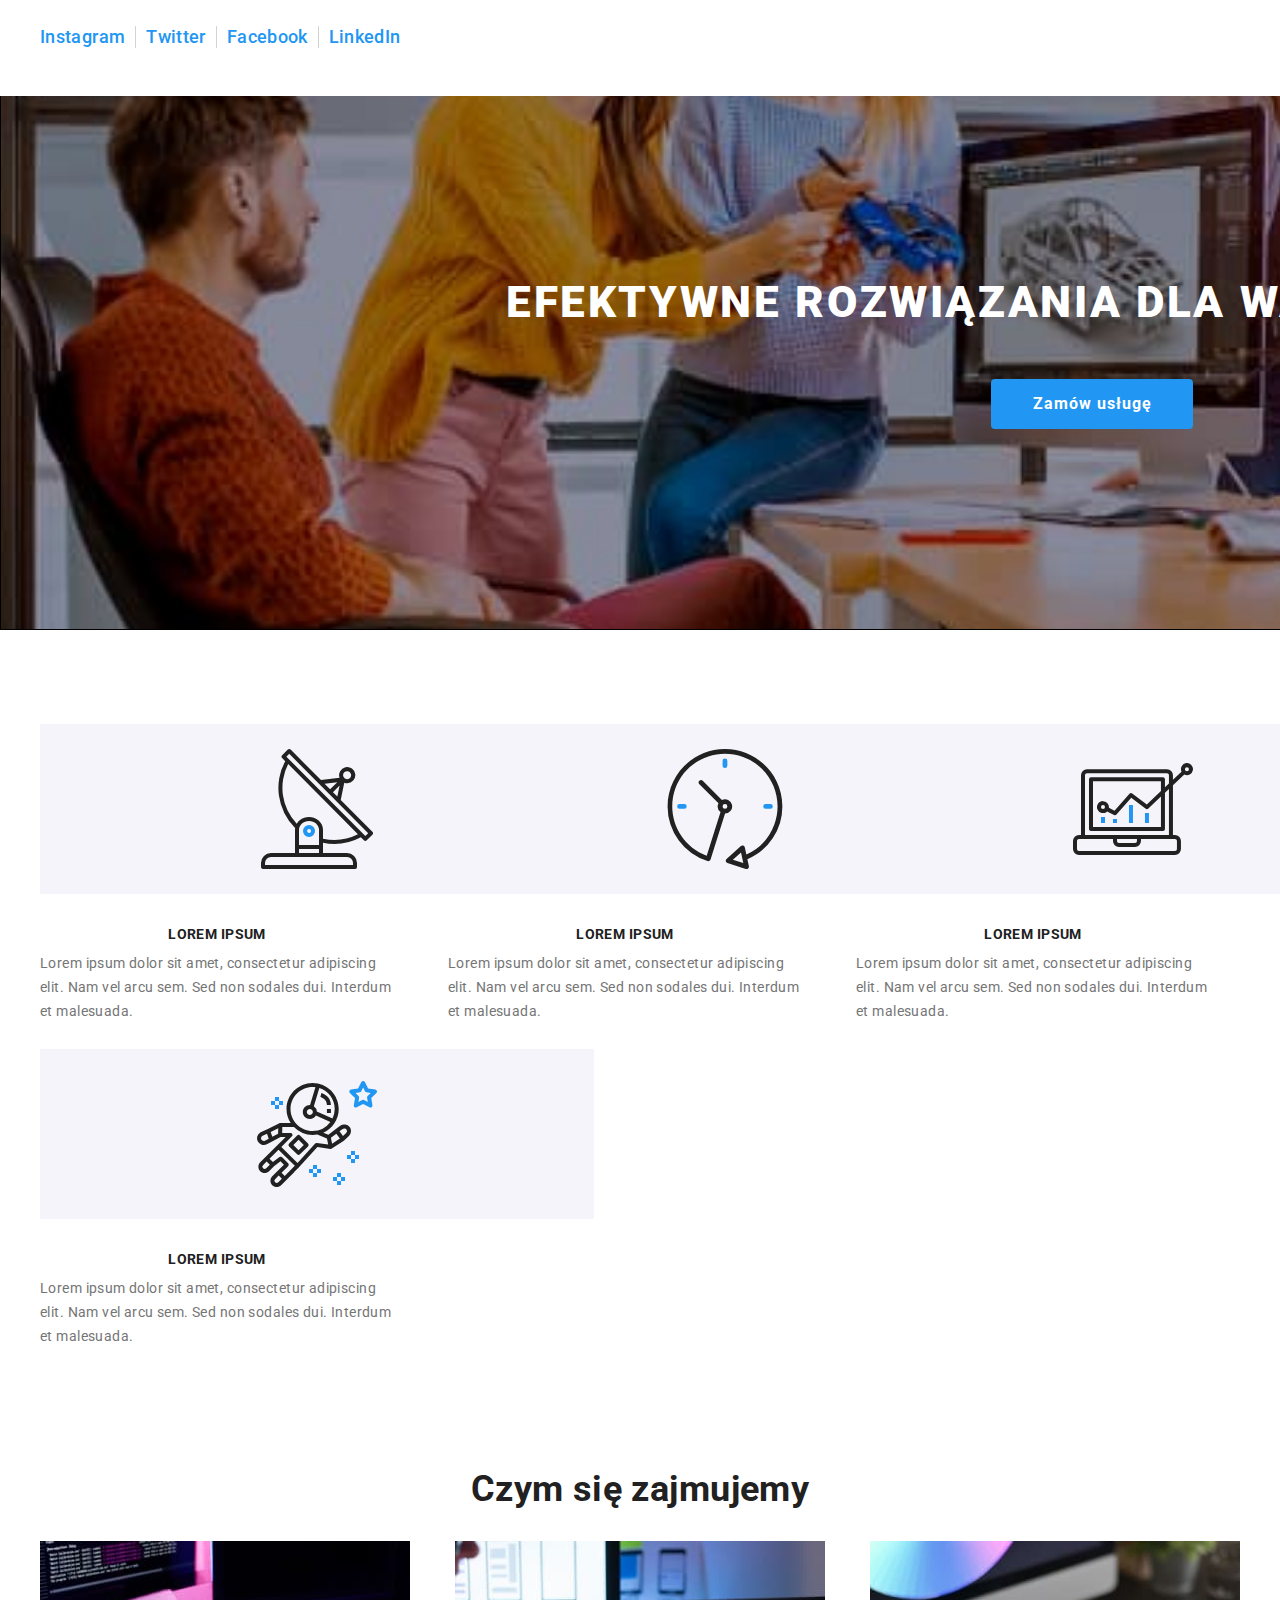
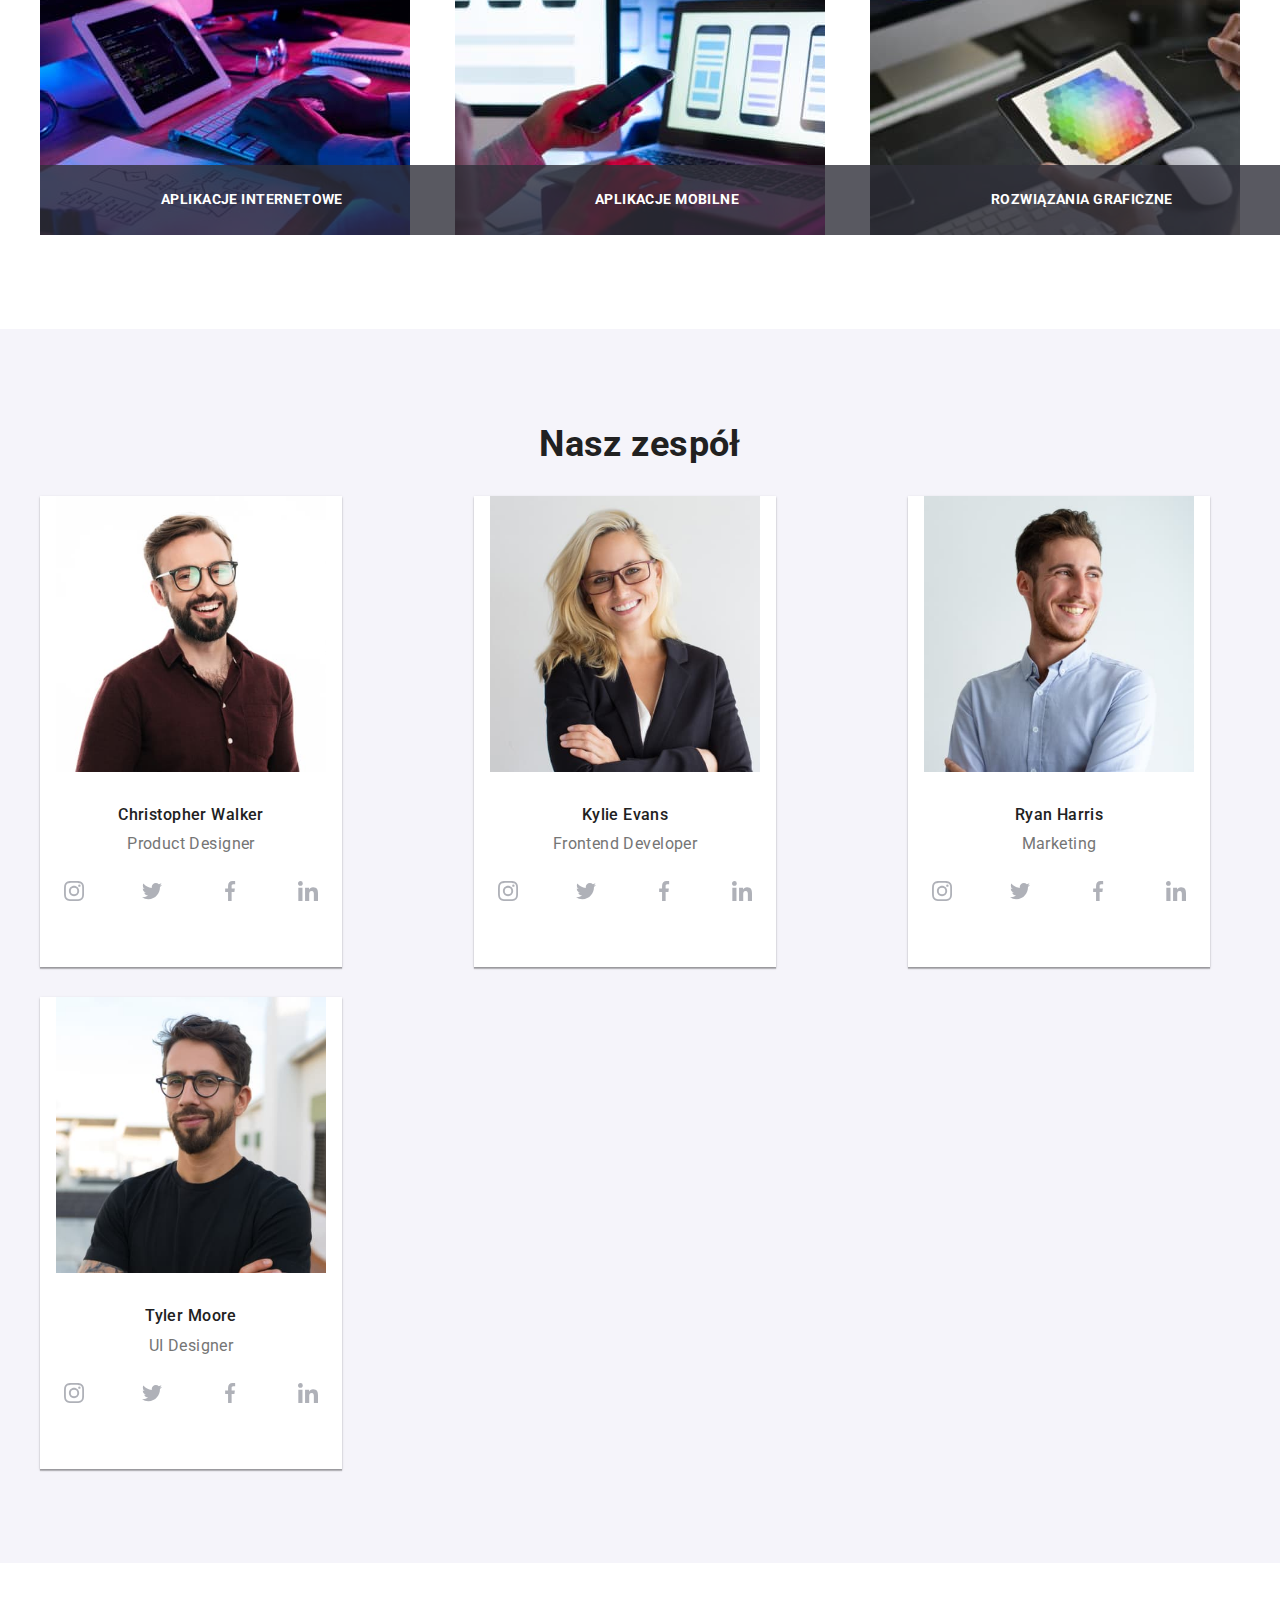
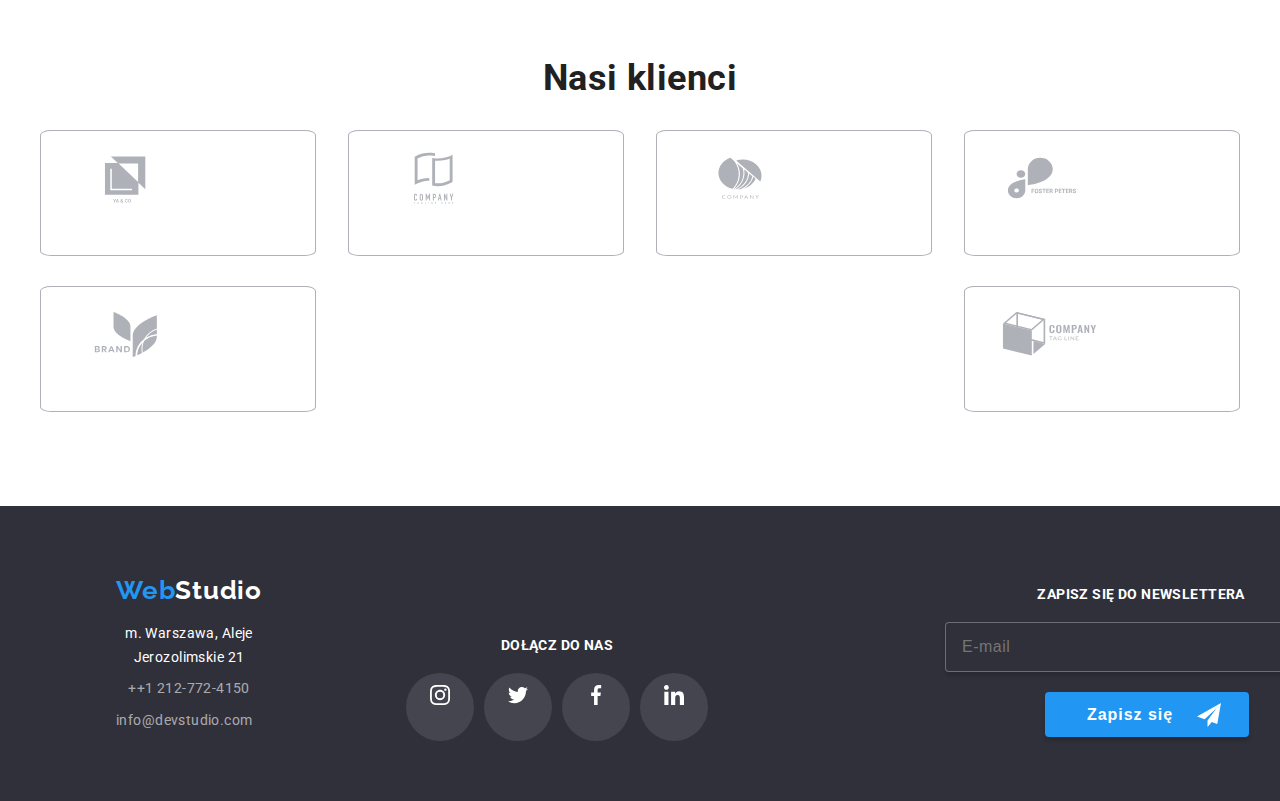
==== commit 9242fea4: "all scss finished" ====
--- a/index.html
+++ b/index.html
@@ -456,15 +456,15 @@
     <footer class="footer">
       <div class="container footer__wrapper">
         <div class="footer__contacts">
-          <a
-            class="logo"
-            href="index.html"
-            target="_blank"
-            rel="noreferrer noopener"
-          >
-            Web<span class="logo--light">Studio</span>
-          </a>
           <address class="address">
+            <a
+              class="logo"
+              href="index.html"
+              target="_blank"
+              rel="noreferrer noopener"
+            >
+              Web<span class="logo--light">Studio</span>
+            </a>
             <ul class="address__list">
               <li class="address__item">m. Warszawa, Aleje Jerozolimskie 21</li>
               <li>
@@ -479,31 +479,32 @@
               </li>
             </ul>
           </address>
-        </div>
-        <div class="footer__socialmedia">
-          <h3 class="footer__socialmedia-header">DOŁĄCZ DO NAS</h3>
-          <ul class="footer__socialmedia-list">
-            <li class="footer__socialmedia-item">
-              <svg width="20px" height="20px">
-                <use href="./images/icons.svg#icon-instagram-2-1"></use>
-              </svg>
-            </li>
-            <li class="footer__socialmedia-item">
-              <svg width="20px" height="20px">
-                <use href="./images/icons.svg#icon-twitter-1-1"></use>
-              </svg>
-            </li>
-            <li class="footer__socialmedia-item">
-              <svg width="20px" height="20px">
-                <use href="./images/icons.svg#icon-facebook-1-1"></use>
-              </svg>
-            </li>
-            <li class="footer__socialmedia-item">
-              <svg width="20px" height="20px">
-                <use href="./images/icons.svg#icon-linkedin-1-1"></use>
-              </svg>
-            </li>
-          </ul>
+
+          <div class="footer__socialmedia">
+            <h3 class="footer__socialmedia-header">DOŁĄCZ DO NAS</h3>
+            <ul class="footer__socialmedia-list">
+              <li class="footer__socialmedia-item">
+                <svg width="20px" height="20px">
+                  <use href="./images/icons.svg#icon-instagram-2-1"></use>
+                </svg>
+              </li>
+              <li class="footer__socialmedia-item">
+                <svg width="20px" height="20px">
+                  <use href="./images/icons.svg#icon-twitter-1-1"></use>
+                </svg>
+              </li>
+              <li class="footer__socialmedia-item">
+                <svg width="20px" height="20px">
+                  <use href="./images/icons.svg#icon-facebook-1-1"></use>
+                </svg>
+              </li>
+              <li class="footer__socialmedia-item">
+                <svg width="20px" height="20px">
+                  <use href="./images/icons.svg#icon-linkedin-1-1"></use>
+                </svg>
+              </li>
+            </ul>
+          </div>
         </div>
         <div class="newsletter">
           <h3 class="newsletter__header">ZAPISZ SIĘ DO NEWSLETTERA</h3>
--- a/css/main.min.css
+++ b/css/main.min.css
@@ -1 +1 @@
-*{margin:0;padding:0;border-style:none}body{font-family:"Roboto",sans-serif;letter-spacing:.03em;color:#757575;font-size:14px}a{text-decoration:none}button{cursor:pointer}li{list-style:none}.clients__list{display:-webkit-box;display:-ms-flexbox;display:flex;-ms-flex-wrap:wrap;flex-wrap:wrap;fill:#afb1b8;gap:30px}.clients__icon{border:1px solid #afb1b8;width:210px;height:92px;border-radius:4%;padding:16px 52px;-webkit-transition-property:border,fill;transition-property:border,fill;-webkit-transition-duration:250ms;transition-duration:250ms;-webkit-transition-timing-function:cubic-bezier(0.4, 0, 0.2, 1);transition-timing-function:cubic-bezier(0.4, 0, 0.2, 1)}.clients__icon:hover,.clients__icon:focus{fill:#2196f3;border:1px solid #2196f3}.section{padding:60px 15px}.section__header{text-align:center;color:#212121;font-weight:700;font-size:36px;line-height:1.2;padding-bottom:30px}.section--no-padding{padding-top:0}.section--zero-LRpadding{padding-left:0;padding-right:0}.container{max-width:480px;width:100%;margin:0 auto}.team{background:#f5f4fa}.team__list{display:-webkit-box;display:-ms-flexbox;display:flex;-webkit-box-orient:vertical;-webkit-box-direction:normal;-ms-flex-direction:column;flex-direction:column;row-gap:30px;-webkit-box-pack:justify;-ms-flex-pack:justify;justify-content:space-between;text-align:center}.team__item{padding-bottom:30px;background-color:#fff;-webkit-box-shadow:0 2px 1px 0 rgba(0,0,0,.2),0 1px 1px 0 rgba(0,0,0,.1411764706),0 1px 3px 0 rgba(0,0,0,.1215686275);box-shadow:0 2px 1px 0 rgba(0,0,0,.2),0 1px 1px 0 rgba(0,0,0,.1411764706),0 1px 3px 0 rgba(0,0,0,.1215686275)}.team__header{font-weight:500;color:#212121;padding-top:30px;padding-bottom:10px}.team__text,.team__header{font-size:16px;line-height:1.2}.team__socialmediaIcons{margin-top:16px}.team__socialmediaIcons__list{display:-webkit-box;display:-ms-flexbox;display:flex;-webkit-column-gap:10px;-moz-column-gap:10px;column-gap:10px;-webkit-box-pack:center;-ms-flex-pack:center;justify-content:center}.team__socialmediaIcons__item{width:44px;height:44px;padding:12px;fill:#afb1b8;border-radius:50%;-webkit-transition-property:background-color,fill;transition-property:background-color,fill;-webkit-transition-duration:250ms;transition-duration:250ms;-webkit-transition-timing-function:cubic-bezier(0.4, 0, 0.2, 1);transition-timing-function:cubic-bezier(0.4, 0, 0.2, 1)}.team__socialmediaIcons__item:hover,.team__socialmediaIcons__item:focus{background-color:#2196f3;fill:#fff}.section--hidden{display:none}@media screen and (min-width: 1200px){.section--hidden{display:block}}.OurService__list{display:-webkit-box;display:-ms-flexbox;display:flex;-webkit-box-pack:justify;-ms-flex-pack:justify;justify-content:space-between}.OurService__text{color:#212121;font-weight:700;font-size:14px;line-height:1.1;padding-bottom:10px;display:-webkit-box;display:-ms-flexbox;display:flex;-webkit-box-orient:vertical;-webkit-box-direction:normal;-ms-flex-direction:column;flex-direction:column}.OurService__img{display:block}.OurService__item{position:relative}.OurService__text{position:absolute;bottom:0;width:100%;padding:27px;text-align:center;background:rgba(47,48,58,.8);color:#fff}.OurService__list>li:not(:last-child){margin-right:30px}.advantages{display:-webkit-box;display:-ms-flexbox;display:flex;-webkit-box-orient:vertical;-webkit-box-direction:normal;-ms-flex-direction:column;flex-direction:column;-webkit-box-pack:justify;-ms-flex-pack:justify;justify-content:space-between}.advantages__item{text-align:center}.advantages__header{color:#212121;font-weight:700;font-size:14px;line-height:1.1;padding-bottom:10px}.advantages__text{text-align:left;line-height:1.7;padding-bottom:25px}.advantages__icon{background-color:#f5f4fa;padding:25px 0;width:100%;margin-bottom:30px}.introduction{padding:0;border:1px solid #000;background-color:#2f303a}.introduction__img{margin:auto;background-image:-webkit-gradient(linear, left top, left bottom, from(rgba(47, 48, 58, 0.4)), to(rgba(47, 48, 58, 0.4))),url(../images/HeaderImg.jpg);background-image:linear-gradient(rgba(47, 48, 58, 0.4), rgba(47, 48, 58, 0.4)),url(../images/HeaderImg.jpg);background-position:center;background-repeat:no-repeat;background-size:cover;max-width:1600px}.introduction__wrapper{padding:118px 57px;text-align:center}.introduction__slogan{font-size:26px;font-weight:900;line-height:1.62;letter-spacing:.06em;color:#fff;padding-bottom:30px}.introduction__button{border:none;font-family:"Roboto",sans-serif;border-radius:4px;font-size:16px;font-weight:700;line-height:1.9;letter-spacing:.06em;color:#fff;background-color:#2196f3;padding:10px 41px 10px 42px}@media screen and (min-width: 1200px){.introduction__wrapper{padding:200px 452px}.introduction__slogan{font-size:44px}}.header{border-bottom:1px solid #ececec}.header__section{display:-webkit-box;display:-ms-flexbox;display:flex;-webkit-box-pack:justify;-ms-flex-pack:justify;justify-content:space-between;padding:10px 15px 10px 15px;justify-content:space-between;-webkit-box-align:center;-ms-flex-align:center;align-items:center}.header__navigation{display:-webkit-box;display:-ms-flexbox;display:flex;-webkit-box-align:center;-ms-flex-align:center;align-items:center}.logo{font-family:"Raleway",sans-serif;font-weight:700;font-size:26px;color:#2196f3;line-height:1.2px;letter-spacing:.03em}.logo--dark{color:#000}.logo--light{color:#fff}.menu{display:none}.contacts{-webkit-column-gap:50px;-moz-column-gap:50px;column-gap:50px}.contacts--hidden{display:none}.contacts__link{font-family:"Roboto",sans-serif;font-weight:500;font-size:14px;line-height:1.1;letter-spacing:.02em;fill:#757575;color:#757575;display:-webkit-box;display:-ms-flexbox;display:flex;-webkit-box-align:center;-ms-flex-align:center;align-items:center;-webkit-transition-property:color,fill;transition-property:color,fill;-webkit-transition-duration:250ms;transition-duration:250ms;-webkit-transition-timing-function:cubic-bezier(0.4, 0, 0.2, 1);transition-timing-function:cubic-bezier(0.4, 0, 0.2, 1)}.contacts__link:focus,.contacts__link:hover{color:#2196f3;fill:#2196f3}.contacts__icon{margin-right:10px}.footer{background:#2f303a}.footer__wrapper{text-align:center}.footer__contacts{padding-top:60px;padding-bottom:60px;text-align:center}.footer__socialmedia-list{display:-webkit-box;display:-ms-flexbox;display:flex;-webkit-box-pack:center;-ms-flex-pack:center;justify-content:center;-webkit-column-gap:10px;-moz-column-gap:10px;column-gap:10px;margin-top:20px;fill:#fff}.footer__socialmedia-item{padding:12px;width:44px;height:44px;border-radius:50%;background-color:rgba(255,255,255,.1);-webkit-transition-property:background-color;transition-property:background-color;-webkit-transition-duration:250ms;transition-duration:250ms;-webkit-transition-timing-function:cubic-bezier(0.4, 0, 0.2, 1);transition-timing-function:cubic-bezier(0.4, 0, 0.2, 1)}.footer__socialmedia-item:hover,.footer__socialmedia-item:focus{background-color:#2196f3}.footer__socialmedia-header{color:#fff;font-weight:700;font-size:14px;line-height:1.1}.address{margin-top:20px}.address__list{display:-webkit-box;display:-ms-flexbox;display:flex;-webkit-box-orient:vertical;-webkit-box-direction:normal;-ms-flex-direction:column;flex-direction:column;row-gap:8px}.address__item{font-style:normal;line-height:1.7;color:#fff}.address__link{font-style:normal;text-align:center;font-family:"Roboto",sans-serif;font-size:14px;line-height:1.7;letter-spacing:.03em;color:rgba(255,255,255,.6);-webkit-transition-property:color,fill;transition-property:color,fill;-webkit-transition-duration:250ms;transition-duration:250ms;-webkit-transition-timing-function:cubic-bezier(0.4, 0, 0.2, 1);transition-timing-function:cubic-bezier(0.4, 0, 0.2, 1)}.address__link:focus,.address__link:hover{color:#2196f3;fill:#2196f3}.newsletter{display:-webkit-box;display:-ms-flexbox;display:flex;-webkit-box-orient:vertical;-webkit-box-direction:normal;-ms-flex-direction:column;flex-direction:column;padding:60px 0;-webkit-box-align:center;-ms-flex-align:center;align-items:center}.newsletter__header{padding-bottom:20px;font-size:14px;color:#fff}.newsletter__subscription{display:-webkit-box;display:-ms-flexbox;display:flex;-webkit-box-orient:vertical;-webkit-box-direction:normal;-ms-flex-direction:column;flex-direction:column;-webkit-box-align:center;-ms-flex-align:center;align-items:center}.newsletter__input{font-size:16px;font-weight:400;letter-spacing:.03em;border-radius:4px;padding:15px 16px 15px 16px;border:1px solid rgba(255,255,255,.3019607843);-webkit-box-shadow:0px 4px 4px 0px rgba(0,0,0,.1490196078);box-shadow:0px 4px 4px 0px rgba(0,0,0,.1490196078);color:rgba(255,255,255,.6);background-color:#2f303a;width:358px;margin-bottom:20px}.newsletter__button{padding:10px 28px 10px 42px;display:-webkit-box;display:-ms-flexbox;display:flex;-webkit-box-align:center;-ms-flex-align:center;align-items:center;color:#fff;background-color:#2196f3;font-size:16px;font-weight:700;line-height:1.6;letter-spacing:.06em;-webkit-box-shadow:0px 4px 4px 0px rgba(0,0,0,.1490196078);box-shadow:0px 4px 4px 0px rgba(0,0,0,.1490196078);border-radius:4px}.newsletter__icon{fill:#fff;background-color:#2196f3}.is-hidden{visibility:hidden;opacity:0;pointer-events:none}.is-hidden .modal{-webkit-transform:translate(-50%) translateY(-50%) scale(0);transform:translate(-50%) translateY(-50%) scale(0)}.backdrop{position:fixed;left:0;right:0;top:0;bottom:0;background:rgba(0,0,0,.2);-webkit-transition:visibility .5s linear,opacity .5s linear;transition:visibility .5s linear,opacity .5s linear}.modal{background:#fff;-webkit-box-shadow:0px 2px 1px 0px rgba(0,0,0,.2),0px 1px 1px 0px rgba(0,0,0,.14),0px 1px 3px 0px rgba(0,0,0,.12);box-shadow:0px 2px 1px 0px rgba(0,0,0,.2),0px 1px 1px 0px rgba(0,0,0,.14),0px 1px 3px 0px rgba(0,0,0,.12);height:581px;width:528px;border-radius:4px;position:absolute;left:50%;top:50%;-webkit-transition:-webkit-transform .5s linear;transition:-webkit-transform .5s linear;transition:transform .5s linear;transition:transform .5s linear, -webkit-transform .5s linear;-webkit-transform:translate(-50%) translateY(-50%) scale(1);transform:translate(-50%) translateY(-50%) scale(1);padding:40px}.modal__header{color:#212121;font-size:20px;font-weight:700;line-height:23px;letter-spacing:.03em;text-align:center;padding-bottom:12px}.modal__closing{position:absolute;display:-webkit-box;display:-ms-flexbox;display:flex;-webkit-box-pack:center;-ms-flex-pack:center;justify-content:center;top:8px;right:8px;height:30px;width:30px;border-radius:50%;border:1px solid rgba(0,0,0,.1019607843);background-color:#fff;padding:6px}.modal__label,.modal__textarea{display:-webkit-box;display:-ms-flexbox;display:flex;-webkit-box-orient:vertical;-webkit-box-direction:normal;-ms-flex-direction:column;flex-direction:column;font-size:12px;line-height:14px;letter-spacing:.01em;text-align:left;color:#757575;padding-top:10px;position:relative}.modal__icons{position:absolute;width:18px;height:18px;left:12px;top:55%;-webkit-transition-property:fill;transition-property:fill;-webkit-transition-duration:250ms;transition-duration:250ms;-webkit-transition-timing-function:cubic-bezier(0.4, 0, 0.2, 1);transition-timing-function:cubic-bezier(0.4, 0, 0.2, 1)}.modal__textarea{padding:12px 16px;resize:none;border:1px solid rgba(33,33,33,.2);border-radius:4px;margin-top:4px}.modal__checkbox{display:-webkit-box;display:-ms-flexbox;display:flex;gap:8px;margin-top:25px;margin-bottom:30px;padding-left:15px}.modal__input--checkbox{position:absolute;width:100%;height:100%;clip:rect(1px, 1px, 1px, 1px)}.modal__agreement{-webkit-transition-property:border-color,background-color;transition-property:border-color,background-color;-webkit-transition-duration:250ms;transition-duration:250ms;-webkit-transition-timing-function:cubic-bezier(0.4, 0, 0.2, 1);transition-timing-function:cubic-bezier(0.4, 0, 0.2, 1);width:16px;height:15px;display:block;border:2px solid #212121;border-radius:2px;overflow:hidden;position:relative}.modal__submit{display:block;margin-left:auto;margin-right:auto;padding:10px 76px;-webkit-box-shadow:0px 4px 4px 0px rgba(0,0,0,.1490196078);box-shadow:0px 4px 4px 0px rgba(0,0,0,.1490196078);border:none;font-family:"Roboto",sans-serif;border-radius:4px;font-size:16px;font-weight:700;line-height:1.9;letter-spacing:.06em;color:#fff;background-color:#2196f3}.modal__input{border:1px solid rgba(33,33,33,.2);border-radius:4px;height:40px;margin-top:4px;padding-left:42px;-webkit-transition-property:border;transition-property:border;-webkit-transition-duration:250ms;transition-duration:250ms;-webkit-transition-timing-function:cubic-bezier(0.4, 0, 0.2, 1);transition-timing-function:cubic-bezier(0.4, 0, 0.2, 1);position:relative}.modal__input:hover,.modal__input:focus-within,.modal__input .modal__comment:hover,.modal__input .modal__comment:focus-within{border:1px solid #2196f3;outline:none}.modal__input:hover+.modal__icons,.modal__input:focus+.modal__icons{fill:#2196f3;outline:none}.order__input svg{display:block}.modal__input--checkbox:checked+.modal__agreement{border-color:#2196f3;background-color:#2196f3;overflow:visible}.modal__input--checkbox:checked+.modal__agreement svg{position:absolute;top:50%;left:50%;-webkit-transform:translate(-50%, -50%);transform:translate(-50%, -50%);fill:#fff}.agreement__link{color:#2196f3;text-decoration:underline}.portfolio__menu{display:-webkit-box;display:-ms-flexbox;display:flex;-webkit-box-pack:center;-ms-flex-pack:center;justify-content:center}.portfolio__menu li:not(:last-child){margin-right:8px}.portfolio__button{font-family:"Roboto",sans-serif;font-weight:500;font-size:16px;line-height:1.6;color:#212121;background-color:#f5f4fa;border-radius:4px;padding:6px 22px;-webkit-transition-property:background-color,color,-webkit-box-shadow;transition-property:background-color,color,-webkit-box-shadow;transition-property:background-color,color,box-shadow;transition-property:background-color,color,box-shadow,-webkit-box-shadow;-webkit-transition-duration:250ms;transition-duration:250ms;-webkit-transition-timing-function:cubic-bezier(0.4, 0, 0.2, 1);transition-timing-function:cubic-bezier(0.4, 0, 0.2, 1)}.portfolio__button:focus,.portfolio__button:hover{background-color:#2196f3;color:#fff;-webkit-box-shadow:0 2px 2px 0 rgba(0,0,0,.1215686275),0 1px 2px 0 rgba(0,0,0,.0784313725),0 3p;box-shadow:0 2px 2px 0 rgba(0,0,0,.1215686275),0 1px 2px 0 rgba(0,0,0,.0784313725),0 3p}.portfolio__cards{display:-webkit-box;display:-ms-flexbox;display:flex;-webkit-box-pack:center;-ms-flex-pack:center;justify-content:center;-ms-flex-wrap:wrap;flex-wrap:wrap;gap:30px;padding-top:50px}.portfolio__item{display:block;border-bottom:1px solid #eee;-webkit-transition-property:-webkit-box-shadow;transition-property:-webkit-box-shadow;transition-property:box-shadow;transition-property:box-shadow, -webkit-box-shadow;-webkit-transition-duration:250ms;transition-duration:250ms;-webkit-transition-timing-function:cubic-bezier(0.4, 0, 0.2, 1);transition-timing-function:cubic-bezier(0.4, 0, 0.2, 1)}.portfolio__item:hover,.portfolio__item:focus{-webkit-box-shadow:1px 4px 6px 0 rgba(0,0,0,.16),0 4px 4px 0 rgba(0,0,0,.06),0 1px 1px 0 rgba(0,0,0,.12);box-shadow:1px 4px 6px 0 rgba(0,0,0,.16),0 4px 4px 0 rgba(0,0,0,.06),0 1px 1px 0 rgba(0,0,0,.12)}.portfolio__item:hover .portfolio__description{-webkit-transform:translateY(0);transform:translateY(0)}.portfolio__slide{max-width:370px;position:relative;overflow:hidden}.portfolio__slide img{display:block}.portfolio__description{position:absolute;left:0;right:0;top:0;bottom:0;font-size:18px;line-height:28px;letter-spacing:.03em;text-align:left;padding-top:49px;padding-left:24px;padding-right:45px;color:#fff;background-color:rgba(33,150,243,.8980392157);-webkit-transform:translateY(295px);transform:translateY(295px);-webkit-transition:-webkit-transform 250ms cubic-bezier(0.4, 0, 0.2, 1);transition:-webkit-transform 250ms cubic-bezier(0.4, 0, 0.2, 1);transition:transform 250ms cubic-bezier(0.4, 0, 0.2, 1);transition:transform 250ms cubic-bezier(0.4, 0, 0.2, 1), -webkit-transform 250ms cubic-bezier(0.4, 0, 0.2, 1)}.portfolio__caption{padding:20px 24px}.portfolio__caption__header{font-weight:700;font-size:18px;line-height:2;letter-spacing:.06em;color:#212121;margin-bottom:4px}.portfolio__caption p{font-size:16px;line-height:1.9}.menu-toggle{background:none;border:none}.hamburger{position:fixed;top:0;left:0;z-index:1001;width:100vw;height:100vh;-webkit-transform:translateY(-100%);transform:translateY(-100%);background-color:#fff;-webkit-transition:-webkit-transform 250ms cubic-bezier(0.4, 0, 0.2, 1);transition:-webkit-transform 250ms cubic-bezier(0.4, 0, 0.2, 1);transition:transform 250ms cubic-bezier(0.4, 0, 0.2, 1);transition:transform 250ms cubic-bezier(0.4, 0, 0.2, 1), -webkit-transform 250ms cubic-bezier(0.4, 0, 0.2, 1)}.hamburger.is-open{-webkit-transform:translateY(0);transform:translateY(0)}.hamburger .menu-toggle{position:absolute;top:10px;right:15px}.hamburger__icon{fill:#212121;padding:12px 7px;cursor:pointer;-webkit-transition-property:fill;transition-property:fill;-webkit-transition-duration:250ms;transition-duration:250ms;-webkit-transition-timing-function:cubic-bezier(0.4, 0, 0.2, 1);transition-timing-function:cubic-bezier(0.4, 0, 0.2, 1)}.hamburger__icon:hover{fill:#2196f3}.hamburger__icon--close{fill:#212121}.hamburger__content{height:100vh;display:-webkit-box;display:-ms-flexbox;display:flex;-webkit-box-orient:vertical;-webkit-box-direction:normal;-ms-flex-direction:column;flex-direction:column;-webkit-box-pack:justify;-ms-flex-pack:justify;justify-content:space-between;background-color:#fff;padding-top:48px;padding-bottom:48px;padding-left:40px;overflow-y:auto}.hamburger__list{display:-webkit-box;display:-ms-flexbox;display:flex;-webkit-box-orient:vertical;-webkit-box-direction:normal;-ms-flex-direction:column;flex-direction:column;gap:32px}.hamburger__link{font-weight:500;font-size:40px;letter-spacing:.02em;line-height:47px;color:#212121}.hamburger__link:hover{color:#2196f3}.hamburger__contacts{display:-webkit-box;display:-ms-flexbox;display:flex;-webkit-box-orient:vertical;-webkit-box-direction:normal;-ms-flex-direction:column;flex-direction:column}.hamburger__tel{margin-top:32px;margin-bottom:32px}.hamburger__tel--link{font-weight:500;font-size:34px;line-height:40px;letter-spacing:.02em;color:#2196f3}.hamburger__mail{margin-bottom:64px}.hamburger__mail--link{font-weight:500;font-size:24px;line-height:28px;letter-spacing:.02em;color:#757575}.hamburger__socials{display:-webkit-box;display:-ms-flexbox;display:flex;-ms-flex-wrap:wrap;flex-wrap:wrap;gap:10px}.hamburger__socials--item{border-right:1px solid rgba(33,33,33,.2);padding-right:10px}.hamburger__socials--item:last-child{border:none}.hamburger__socials--link{font-size:18px;font-weight:500;line-height:22px;letter-spacing:.02em;color:#2196f3}/*# sourceMappingURL=main.min.css.map */+*{margin:0;padding:0;border-style:none}body{font-family:"Roboto",sans-serif;letter-spacing:.03em;color:#757575;font-size:14px}a{text-decoration:none}button{cursor:pointer}li{list-style:none}.clients__list{display:-webkit-box;display:-ms-flexbox;display:flex;-ms-flex-wrap:wrap;flex-wrap:wrap;fill:#afb1b8;gap:30px}.clients__icon{border:1px solid #afb1b8;width:210px;height:92px;border-radius:4%;padding:16px 52px;-webkit-transition-property:border,fill;transition-property:border,fill;-webkit-transition-duration:250ms;transition-duration:250ms;-webkit-transition-timing-function:cubic-bezier(0.4, 0, 0.2, 1);transition-timing-function:cubic-bezier(0.4, 0, 0.2, 1)}.clients__icon:hover,.clients__icon:focus{fill:#2196f3;border:1px solid #2196f3}@media screen and (min-width: 768px){.client__list{-webkit-box-orient:horizontal;-webkit-box-direction:normal;-ms-flex-direction:row;flex-direction:row;-ms-flex-wrap:wrap;flex-wrap:wrap}}@media screen and (min-width: 768px){.clients__list{display:-webkit-box;display:-ms-flexbox;display:flex;-webkit-box-pack:justify;-ms-flex-pack:justify;justify-content:space-between;fill:#afb1b8;gap:30px}.clients__icon{border:1px solid #afb1b8;border-radius:4%;padding:17.71px 32px 14.25px 32px;-webkit-transition-property:border,fill;transition-property:border,fill;-webkit-transition-duration:250ms;transition-duration:250ms;-webkit-transition-timing-function:cubic-bezier(0.4, 0, 0.2, 1);transition-timing-function:cubic-bezier(0.4, 0, 0.2, 1)}.clients__icon:hover,.clients__icon:focus{fill:#2196f3;border:1px solid #2196f3}}.section{padding:60px 15px}.section__header{text-align:center;color:#212121;font-weight:700;font-size:36px;line-height:1.2;padding-bottom:30px}.section--no-padding{padding-top:0}.section--zero-LRpadding{padding-left:0;padding-right:0}@media screen and (max-width: 767px)and (max-width: 1199px){.container{max-width:480px;width:100%;margin:0 auto}}@media screen and (min-width: 768px){.section{padding:60px 15px}.section__header{text-align:center;color:#212121;font-weight:700;font-size:36px;line-height:1.2;padding-bottom:50px}.section--no-padding{padding-top:0}.container{max-width:1200px;width:100%;margin:0 auto}}@media screen and (min-width: 1200px){.section{padding:94px 0}.section__header{text-align:center;color:#212121;font-weight:700;font-size:36px;line-height:1.2;padding-bottom:50px}.section--no-padding{padding-top:0}.container{max-width:1200px;width:100%;margin:0 auto}}.team{background:#f5f4fa}.team__list{display:-webkit-box;display:-ms-flexbox;display:flex;-webkit-box-orient:vertical;-webkit-box-direction:normal;-ms-flex-direction:column;flex-direction:column;row-gap:30px;-webkit-box-pack:justify;-ms-flex-pack:justify;justify-content:space-between;text-align:center}.team__item{padding-bottom:30px;background-color:#fff;-webkit-box-shadow:0 2px 1px 0 rgba(0,0,0,.2),0 1px 1px 0 rgba(0,0,0,.1411764706),0 1px 3px 0 rgba(0,0,0,.1215686275);box-shadow:0 2px 1px 0 rgba(0,0,0,.2),0 1px 1px 0 rgba(0,0,0,.1411764706),0 1px 3px 0 rgba(0,0,0,.1215686275)}.team__header{font-weight:500;color:#212121;padding-top:30px;padding-bottom:10px}.team__text,.team__header{font-size:16px;line-height:1.2}.team__socialmediaIcons{margin-top:16px}.team__socialmediaIcons__list{display:-webkit-box;display:-ms-flexbox;display:flex;-webkit-column-gap:10px;-moz-column-gap:10px;column-gap:10px;-webkit-box-pack:center;-ms-flex-pack:center;justify-content:center}.team__socialmediaIcons__item{width:44px;height:44px;padding:12px;fill:#afb1b8;border-radius:50%;-webkit-transition-property:background-color,fill;transition-property:background-color,fill;-webkit-transition-duration:250ms;transition-duration:250ms;-webkit-transition-timing-function:cubic-bezier(0.4, 0, 0.2, 1);transition-timing-function:cubic-bezier(0.4, 0, 0.2, 1)}.team__socialmediaIcons__item:hover,.team__socialmediaIcons__item:focus{background-color:#2196f3;fill:#fff}@media screen and (min-width: 768px){.section__header{padding-bottom:30px}.team__list{-webkit-box-orient:horizontal;-webkit-box-direction:normal;-ms-flex-direction:row;flex-direction:row;-ms-flex-wrap:wrap;flex-wrap:wrap}}@media screen and (min-width: 1200px){.team{background:#f5f4fa}.team__list{display:-webkit-box;display:-ms-flexbox;display:flex;-webkit-box-pack:justify;-ms-flex-pack:justify;justify-content:space-between;text-align:center}.team__item{padding-bottom:30px;background-color:#fff;-webkit-box-shadow:0 2px 1px 0 rgba(0,0,0,.2),0 1px 1px 0 rgba(0,0,0,.1411764706),0 1px 3px 0 rgba(0,0,0,.1215686275);box-shadow:0 2px 1px 0 rgba(0,0,0,.2),0 1px 1px 0 rgba(0,0,0,.1411764706),0 1px 3px 0 rgba(0,0,0,.1215686275)}.team__header{font-weight:500;color:#212121;padding-top:30px;padding-bottom:10px}.team__p,.team__header{font-size:16px;line-height:1.2}.team__socialmediaIcons{margin-top:16px}.team__socialmediaIcons__list{display:-webkit-box;display:-ms-flexbox;display:flex;-webkit-column-gap:10px;-moz-column-gap:10px;column-gap:10px;-webkit-box-pack:center;-ms-flex-pack:center;justify-content:center}.team__socialmediaIcons__item{width:44px;height:44px;padding:12px;fill:#afb1b8;border-radius:50%;-webkit-transition-property:background-color,fill;transition-property:background-color,fill;-webkit-transition-duration:250ms;transition-duration:250ms;-webkit-transition-timing-function:cubic-bezier(0.4, 0, 0.2, 1);transition-timing-function:cubic-bezier(0.4, 0, 0.2, 1)}.team__socialmediaIcons__item:hover,.team__socialmediaIcons__item:focus{background-color:#2196f3;fill:#fff}.team__list>li:not(:last-child){margin-right:30px}}.section--hidden{display:none}@media screen and (min-width: 1200px){.section--hidden{display:block}}.OurService__list{display:-webkit-box;display:-ms-flexbox;display:flex;-webkit-box-pack:justify;-ms-flex-pack:justify;justify-content:space-between}.OurService__text{color:#212121;font-weight:700;font-size:14px;line-height:1.1;padding-bottom:10px;display:-webkit-box;display:-ms-flexbox;display:flex;-webkit-box-orient:vertical;-webkit-box-direction:normal;-ms-flex-direction:column;flex-direction:column}.OurService__img{display:block}.OurService__item{position:relative}.OurService__text{position:absolute;bottom:0;width:100%;padding:27px;text-align:center;background:rgba(47,48,58,.8);color:#fff}.OurService__list>li:not(:last-child){margin-right:30px}.advantages{display:-webkit-box;display:-ms-flexbox;display:flex;-webkit-box-orient:vertical;-webkit-box-direction:normal;-ms-flex-direction:column;flex-direction:column;-webkit-box-pack:justify;-ms-flex-pack:justify;justify-content:space-between}.advantages__item{text-align:center}.advantages__header{color:#212121;font-weight:700;font-size:14px;line-height:1.1;padding-bottom:10px}.advantages__text{text-align:left;line-height:1.7;padding-bottom:25px}.advantages__icon{background-color:#f5f4fa;padding:25px 0;width:100%;margin-bottom:30px}@media screen and (min-width: 768px){.advantages{-webkit-box-orient:horizontal;-webkit-box-direction:normal;-ms-flex-direction:row;flex-direction:row;-ms-flex-wrap:wrap;flex-wrap:wrap;-webkit-box-pack:justify;-ms-flex-pack:justify;justify-content:space-between}.advantages__item{width:354px}}@media screen and (min-width: 1200px){.advantages{display:-webkit-box;display:-ms-flexbox;display:flex;-webkit-box-pack:justify;-ms-flex-pack:justify;justify-content:space-between}.advantages__header{color:#212121;font-weight:700;font-size:14px;line-height:1.1;padding-bottom:10px}.advantages__text{line-height:1.7}.advantages__icon{background-color:#f5f4fa;padding:25px 100px;margin-bottom:30px}.advantages>li:not(:last-child){margin-right:30px}}.introduction{padding:0;border:1px solid #000;background-color:#2f303a}.introduction__img{margin:auto;background-image:-webkit-gradient(linear, left top, left bottom, from(rgba(47, 48, 58, 0.4)), to(rgba(47, 48, 58, 0.4))),url(../images/HeaderImg.jpg);background-image:linear-gradient(rgba(47, 48, 58, 0.4), rgba(47, 48, 58, 0.4)),url(../images/HeaderImg.jpg);background-position:center;background-repeat:no-repeat;background-size:cover;max-width:1600px}.introduction__wrapper{padding:118px 57px;text-align:center}.introduction__slogan{font-size:26px;font-weight:900;line-height:1.62;letter-spacing:.06em;color:#fff;padding-bottom:30px}.introduction__button{border:none;font-family:"Roboto",sans-serif;border-radius:4px;font-size:16px;font-weight:700;line-height:1.9;letter-spacing:.06em;color:#fff;background-color:#2196f3;padding:10px 41px 10px 42px}@media screen and (min-width: 768px){.introduction__wrapper{padding:118px 201px 118px 201px}.introduction__slogan{padding-bottom:40px}.introduction__img{background-image:url(../images/HeaderTabletimg.jpg)}}@media screen and (min-width: 1200px){.introduction__wrapper{padding:200px 452px}.introduction__slogan{font-size:44px}}.header{border-bottom:1px solid #ececec}.header__section{display:-webkit-box;display:-ms-flexbox;display:flex;-webkit-box-pack:justify;-ms-flex-pack:justify;justify-content:space-between;padding:10px 15px 10px 15px;justify-content:space-between;-webkit-box-align:center;-ms-flex-align:center;align-items:center}.header__navigation{display:-webkit-box;display:-ms-flexbox;display:flex;-webkit-box-align:center;-ms-flex-align:center;align-items:center}.logo{font-family:"Raleway",sans-serif;font-weight:700;font-size:26px;color:#2196f3;line-height:1.2px;letter-spacing:.03em}.logo--dark{color:#000}.logo--light{color:#fff}.menu{display:none}.contacts{-webkit-column-gap:50px;-moz-column-gap:50px;column-gap:50px}.contacts--hidden{display:none}.contacts__link{font-family:"Roboto",sans-serif;font-weight:500;font-size:14px;line-height:1.1;letter-spacing:.02em;fill:#757575;color:#757575;display:-webkit-box;display:-ms-flexbox;display:flex;-webkit-box-align:center;-ms-flex-align:center;align-items:center;-webkit-transition-property:color,fill;transition-property:color,fill;-webkit-transition-duration:250ms;transition-duration:250ms;-webkit-transition-timing-function:cubic-bezier(0.4, 0, 0.2, 1);transition-timing-function:cubic-bezier(0.4, 0, 0.2, 1)}.contacts__link:focus,.contacts__link:hover{color:#2196f3;fill:#2196f3}.contacts__icon{margin-right:10px}@media screen and (min-width: 768px){.header{border-bottom:1px solid #ececec}.header__section{display:-webkit-box;display:-ms-flexbox;display:flex;-webkit-box-pack:justify;-ms-flex-pack:justify;justify-content:space-between;padding-top:21px;padding-bottom:21px;justify-content:space-between;-webkit-box-align:center;-ms-flex-align:center;align-items:center}.header__navigation{display:-webkit-box;display:-ms-flexbox;display:flex;-webkit-box-align:center;-ms-flex-align:center;align-items:center}.logo{margin-right:93px;font-family:"Raleway",sans-serif;font-weight:700;font-size:26px;color:#2196f3;line-height:1.2px;letter-spacing:.03em}.logo--dark{color:#000}.logo--light{color:#fff}.menu{display:-webkit-box;display:-ms-flexbox;display:flex;-webkit-column-gap:60px;-moz-column-gap:60px;column-gap:60px;display:flex;-webkit-box-pack:justify;-ms-flex-pack:justify;justify-content:space-between;padding-left:83px}.menu__item{position:relative}.menu__link{display:inline-block;color:#212121;-webkit-transition-property:color,fill;transition-property:color,fill;-webkit-transition-duration:250ms;transition-duration:250ms;-webkit-transition-timing-function:cubic-bezier(0.4, 0, 0.2, 1);transition-timing-function:cubic-bezier(0.4, 0, 0.2, 1);font-family:"Roboto",sans-serif;font-weight:500;font-size:14px;line-height:1.1;letter-spacing:.02em}.menu--active::after,.menu--bordered:hover::after,.menu--bordered:focus::after{position:absolute;right:0;margin-top:46px;content:"";width:100%;border-bottom:solid 4px #2196f3;border-radius:4px}.menu__link:focus,.menu__link:hover{color:#2196f3;fill:#2196f3}.menu-toggle{display:none}.contacts{row-gap:10px;display:-webkit-box;display:-ms-flexbox;display:flex;-webkit-box-orient:vertical;-webkit-box-direction:normal;-ms-flex-direction:column;flex-direction:column;-webkit-box-pack:justify;-ms-flex-pack:justify;justify-content:space-between}.contacts__link{font-family:"Roboto",sans-serif;font-weight:500;font-size:14px;line-height:1.1;letter-spacing:.02em;fill:#757575;color:#757575;display:-webkit-box;display:-ms-flexbox;display:flex;-webkit-box-align:center;-ms-flex-align:center;align-items:center;-webkit-transition-property:color,fill;transition-property:color,fill;-webkit-transition-duration:250ms;transition-duration:250ms;-webkit-transition-timing-function:cubic-bezier(0.4, 0, 0.2, 1);transition-timing-function:cubic-bezier(0.4, 0, 0.2, 1)}.contacts__link:focus,.contacts__link:hover{color:#2196f3;fill:#2196f3}.contacts__icon{margin-right:10px}}@media screen and (min-width: 1200px){.header{border-bottom:1px solid #ececec}.header__section{display:-webkit-box;display:-ms-flexbox;display:flex;-webkit-box-pack:justify;-ms-flex-pack:justify;justify-content:space-between;padding:24px 227px 25px 214px;justify-content:space-between;-webkit-box-align:center;-ms-flex-align:center;align-items:center}.header__navigation{display:-webkit-box;display:-ms-flexbox;display:flex;-webkit-box-align:center;-ms-flex-align:center;align-items:center}.logo{margin-right:93px;font-family:"Raleway",sans-serif;font-weight:700;font-size:26px;color:#2196f3;line-height:1.2px;letter-spacing:.03em}.logo--dark{color:#000}.logo--light{color:#fff}.menu{-webkit-column-gap:46px;-moz-column-gap:46px;column-gap:46px;display:-webkit-box;display:-ms-flexbox;display:flex;-webkit-box-pack:justify;-ms-flex-pack:justify;justify-content:space-between}.menu__item{position:relative}.menu__link{display:inline-block;color:#212121;-webkit-transition-property:color,fill;transition-property:color,fill;-webkit-transition-duration:250ms;transition-duration:250ms;-webkit-transition-timing-function:cubic-bezier(0.4, 0, 0.2, 1);transition-timing-function:cubic-bezier(0.4, 0, 0.2, 1);font-family:"Roboto",sans-serif;font-weight:500;font-size:14px;line-height:1.1;letter-spacing:.02em}.menu--active::after,.menu--bordered:hover::after,.menu--bordered:focus::after{position:absolute;right:0;margin-top:37px;content:"";width:100%;border-bottom:solid 4px #2196f3;border-radius:4px}.menu__link:focus,.menu__link:hover{color:#2196f3;fill:#2196f3}.contacts{-webkit-column-gap:50px;-moz-column-gap:50px;column-gap:50px;display:-webkit-box;display:-ms-flexbox;display:flex;-webkit-box-orient:horizontal;-webkit-box-direction:normal;-ms-flex-direction:row;flex-direction:row;-webkit-box-pack:justify;-ms-flex-pack:justify;justify-content:space-between}.contacts__link{font-family:"Roboto",sans-serif;font-weight:500;font-size:14px;line-height:1.1;letter-spacing:.02em;fill:#757575;color:#757575;display:-webkit-box;display:-ms-flexbox;display:flex;-webkit-box-align:center;-ms-flex-align:center;align-items:center;-webkit-transition-property:color,fill;transition-property:color,fill;-webkit-transition-duration:250ms;transition-duration:250ms;-webkit-transition-timing-function:cubic-bezier(0.4, 0, 0.2, 1);transition-timing-function:cubic-bezier(0.4, 0, 0.2, 1)}.contacts__link:focus,.contacts__link:hover{color:#2196f3;fill:#2196f3}.contacts__icon{margin-right:10px}}.footer{background:#2f303a}.footer__wrapper{text-align:center}.footer__contacts{padding-top:60px;padding-bottom:60px;text-align:center}.footer__socialmedia-list{display:-webkit-box;display:-ms-flexbox;display:flex;-webkit-box-pack:center;-ms-flex-pack:center;justify-content:center;-webkit-column-gap:10px;-moz-column-gap:10px;column-gap:10px;margin-top:20px;fill:#fff}.footer__socialmedia-item{padding:12px;width:44px;height:44px;border-radius:50%;background-color:rgba(255,255,255,.1);-webkit-transition-property:background-color;transition-property:background-color;-webkit-transition-duration:250ms;transition-duration:250ms;-webkit-transition-timing-function:cubic-bezier(0.4, 0, 0.2, 1);transition-timing-function:cubic-bezier(0.4, 0, 0.2, 1)}.footer__socialmedia-item:hover,.footer__socialmedia-item:focus{background-color:#2196f3}.footer__socialmedia-header{color:#fff;font-weight:700;font-size:14px;line-height:1.1}.address{margin-top:20px}.address__list{display:-webkit-box;display:-ms-flexbox;display:flex;-webkit-box-orient:vertical;-webkit-box-direction:normal;-ms-flex-direction:column;flex-direction:column;row-gap:8px}.address__item{font-style:normal;line-height:1.7;color:#fff}.address__link{font-style:normal;text-align:center;font-family:"Roboto",sans-serif;font-size:14px;line-height:1.7;letter-spacing:.03em;color:rgba(255,255,255,.6);-webkit-transition-property:color,fill;transition-property:color,fill;-webkit-transition-duration:250ms;transition-duration:250ms;-webkit-transition-timing-function:cubic-bezier(0.4, 0, 0.2, 1);transition-timing-function:cubic-bezier(0.4, 0, 0.2, 1)}.address__link:focus,.address__link:hover{color:#2196f3;fill:#2196f3}.newsletter{display:-webkit-box;display:-ms-flexbox;display:flex;-webkit-box-orient:vertical;-webkit-box-direction:normal;-ms-flex-direction:column;flex-direction:column;padding:60px 0;-webkit-box-align:center;-ms-flex-align:center;align-items:center}.newsletter__header{padding-bottom:20px;font-size:14px;color:#fff}.newsletter__subscription{display:-webkit-box;display:-ms-flexbox;display:flex;-webkit-box-orient:vertical;-webkit-box-direction:normal;-ms-flex-direction:column;flex-direction:column;-webkit-box-align:center;-ms-flex-align:center;align-items:center}.newsletter__input{font-size:16px;font-weight:400;letter-spacing:.03em;border-radius:4px;padding:15px 16px 15px 16px;border:1px solid rgba(255,255,255,.3019607843);-webkit-box-shadow:0px 4px 4px 0px rgba(0,0,0,.1490196078);box-shadow:0px 4px 4px 0px rgba(0,0,0,.1490196078);color:rgba(255,255,255,.6);background-color:#2f303a;width:358px;margin-bottom:20px}.newsletter__button{padding:10px 28px 10px 42px;display:-webkit-box;display:-ms-flexbox;display:flex;-webkit-box-align:center;-ms-flex-align:center;align-items:center;color:#fff;background-color:#2196f3;font-size:16px;font-weight:700;line-height:1.6;letter-spacing:.06em;-webkit-box-shadow:0px 4px 4px 0px rgba(0,0,0,.1490196078);box-shadow:0px 4px 4px 0px rgba(0,0,0,.1490196078);border-radius:4px}.newsletter__icon{fill:#fff;background-color:#2196f3}@media screen and (min-width: 768px){.footer__contacts{padding:60px 89px 60px 76px;display:-webkit-box;display:-ms-flexbox;display:flex;-webkit-column-gap:144px;-moz-column-gap:144px;column-gap:144px}.address{font-style:normal;text-align:center}.address__list{margin-top:20px}.logo{margin:0}}@media screen and (min-width: 768px){.footer{background:#2f303a}.footer__wrapper{display:-webkit-box;display:-ms-flexbox;display:flex;-webkit-box-align:baseline;-ms-flex-align:baseline;align-items:baseline}.footer__contacts{padding-top:60px;padding-bottom:60px;margin-right:70px}.footer__socialmedia{padding-top:72px;margin-right:78px}.footer__socialmedia-list{display:-webkit-box;display:-ms-flexbox;display:flex;-webkit-column-gap:10px;-moz-column-gap:10px;column-gap:10px;margin-top:10px;fill:#fff}.footer__socialmedia-tem{padding:12px;width:44px;height:44px;border-radius:50%;background-color:rgba(255,255,255,.1);-webkit-transition-property:background-color;transition-property:background-color;-webkit-transition-duration:250ms;transition-duration:250ms;-webkit-transition-timing-function:cubic-bezier(0.4, 0, 0.2, 1);transition-timing-function:cubic-bezier(0.4, 0, 0.2, 1)}.footer__socialmedia-tem:hover,.footer__socialmedia-tem:focus{background-color:#2196f3}.footer__socialmedia-header{color:#fff;font-weight:700;font-size:14px;line-height:1.1;padding-bottom:10px}.address{margin-top:20px}.address__list{display:-webkit-box;display:-ms-flexbox;display:flex;-webkit-box-orient:vertical;-webkit-box-direction:normal;-ms-flex-direction:column;flex-direction:column;row-gap:8px}.address__item{font-style:normal;line-height:1.7;color:#fff}.address__link{font-style:normal;font-family:"Roboto",sans-serif;font-size:14px;line-height:1.7;letter-spacing:.03em;color:rgba(255,255,255,.6);-webkit-transition-property:color,fill;transition-property:color,fill;-webkit-transition-duration:250ms;transition-duration:250ms;-webkit-transition-timing-function:cubic-bezier(0.4, 0, 0.2, 1);transition-timing-function:cubic-bezier(0.4, 0, 0.2, 1)}.address__link:focus,.address__link:hover{color:#2196f3;fill:#2196f3}.newsletter__header{padding-bottom:20px;font-size:14px;color:#fff}.newsletter__subscription{display:-webkit-box;display:-ms-flexbox;display:flex}.newsletter__input{font-size:16px;font-weight:400;letter-spacing:.03em;border-radius:4px;padding:15px 16px 15px 16px;border:1px solid rgba(255,255,255,.3019607843);-webkit-box-shadow:0px 4px 4px 0px rgba(0,0,0,.1490196078);box-shadow:0px 4px 4px 0px rgba(0,0,0,.1490196078);color:rgba(255,255,255,.6);background-color:#2f303a;width:358px}.newsletter__button{padding:10px 28px 10px 42px;margin-left:12px;display:-webkit-box;display:-ms-flexbox;display:flex;-webkit-box-align:center;-ms-flex-align:center;align-items:center;color:#fff;background-color:#2196f3;font-size:16px;font-weight:700;line-height:1.6;letter-spacing:.06em;-webkit-box-shadow:0px 4px 4px 0px rgba(0,0,0,.1490196078);box-shadow:0px 4px 4px 0px rgba(0,0,0,.1490196078);border-radius:4px}.newsletter__icon{margin-left:24px;fill:#fff;background-color:#2196f3}}.is-hidden{visibility:hidden;opacity:0;pointer-events:none}.is-hidden .modal{-webkit-transform:translate(-50%) translateY(-50%) scale(0);transform:translate(-50%) translateY(-50%) scale(0)}.backdrop{position:fixed;left:0;right:0;top:0;bottom:0;background:rgba(0,0,0,.2);-webkit-transition:visibility .5s linear,opacity .5s linear;transition:visibility .5s linear,opacity .5s linear}.modal{background:#fff;-webkit-box-shadow:0px 2px 1px 0px rgba(0,0,0,.2),0px 1px 1px 0px rgba(0,0,0,.14),0px 1px 3px 0px rgba(0,0,0,.12);box-shadow:0px 2px 1px 0px rgba(0,0,0,.2),0px 1px 1px 0px rgba(0,0,0,.14),0px 1px 3px 0px rgba(0,0,0,.12);height:581px;width:528px;border-radius:4px;position:absolute;left:50%;top:50%;-webkit-transition:-webkit-transform .5s linear;transition:-webkit-transform .5s linear;transition:transform .5s linear;transition:transform .5s linear, -webkit-transform .5s linear;-webkit-transform:translate(-50%) translateY(-50%) scale(1);transform:translate(-50%) translateY(-50%) scale(1);padding:40px}.modal__header{color:#212121;font-size:20px;font-weight:700;line-height:23px;letter-spacing:.03em;text-align:center;padding-bottom:12px}.modal__closing{position:absolute;display:-webkit-box;display:-ms-flexbox;display:flex;-webkit-box-pack:center;-ms-flex-pack:center;justify-content:center;top:8px;right:8px;height:30px;width:30px;border-radius:50%;border:1px solid rgba(0,0,0,.1019607843);background-color:#fff;padding:6px}.modal__label,.modal__textarea{display:-webkit-box;display:-ms-flexbox;display:flex;-webkit-box-orient:vertical;-webkit-box-direction:normal;-ms-flex-direction:column;flex-direction:column;font-size:12px;line-height:14px;letter-spacing:.01em;text-align:left;color:#757575;padding-top:10px;position:relative}.modal__icons{position:absolute;width:18px;height:18px;left:12px;top:55%;-webkit-transition-property:fill;transition-property:fill;-webkit-transition-duration:250ms;transition-duration:250ms;-webkit-transition-timing-function:cubic-bezier(0.4, 0, 0.2, 1);transition-timing-function:cubic-bezier(0.4, 0, 0.2, 1)}.modal__textarea{padding:12px 16px;resize:none;border:1px solid rgba(33,33,33,.2);border-radius:4px;margin-top:4px}.modal__checkbox{display:-webkit-box;display:-ms-flexbox;display:flex;gap:8px;margin-top:25px;margin-bottom:30px;padding-left:15px}.modal__input--checkbox{position:absolute;width:100%;height:100%;clip:rect(1px, 1px, 1px, 1px)}.modal__agreement{-webkit-transition-property:border-color,background-color;transition-property:border-color,background-color;-webkit-transition-duration:250ms;transition-duration:250ms;-webkit-transition-timing-function:cubic-bezier(0.4, 0, 0.2, 1);transition-timing-function:cubic-bezier(0.4, 0, 0.2, 1);width:16px;height:15px;display:block;border:2px solid #212121;border-radius:2px;overflow:hidden;position:relative}.modal__submit{display:block;margin-left:auto;margin-right:auto;padding:10px 76px;-webkit-box-shadow:0px 4px 4px 0px rgba(0,0,0,.1490196078);box-shadow:0px 4px 4px 0px rgba(0,0,0,.1490196078);border:none;font-family:"Roboto",sans-serif;border-radius:4px;font-size:16px;font-weight:700;line-height:1.9;letter-spacing:.06em;color:#fff;background-color:#2196f3}.modal__input{border:1px solid rgba(33,33,33,.2);border-radius:4px;height:40px;margin-top:4px;padding-left:42px;-webkit-transition-property:border;transition-property:border;-webkit-transition-duration:250ms;transition-duration:250ms;-webkit-transition-timing-function:cubic-bezier(0.4, 0, 0.2, 1);transition-timing-function:cubic-bezier(0.4, 0, 0.2, 1);position:relative}.modal__input:hover,.modal__input:focus-within,.modal__input .modal__comment:hover,.modal__input .modal__comment:focus-within{border:1px solid #2196f3;outline:none}.modal__input:hover+.modal__icons,.modal__input:focus+.modal__icons{fill:#2196f3;outline:none}.order__input svg{display:block}.modal__input--checkbox:checked+.modal__agreement{border-color:#2196f3;background-color:#2196f3;overflow:visible}.modal__input--checkbox:checked+.modal__agreement svg{position:absolute;top:50%;left:50%;-webkit-transform:translate(-50%, -50%);transform:translate(-50%, -50%);fill:#fff}.agreement__link{color:#2196f3;text-decoration:underline}.portfolio__menu{display:-webkit-box;display:-ms-flexbox;display:flex;-webkit-box-pack:center;-ms-flex-pack:center;justify-content:center}.portfolio__menu li:not(:last-child){margin-right:8px}.portfolio__button{font-family:"Roboto",sans-serif;font-weight:500;font-size:16px;line-height:1.6;color:#212121;background-color:#f5f4fa;border-radius:4px;padding:6px 22px;-webkit-transition-property:background-color,color,-webkit-box-shadow;transition-property:background-color,color,-webkit-box-shadow;transition-property:background-color,color,box-shadow;transition-property:background-color,color,box-shadow,-webkit-box-shadow;-webkit-transition-duration:250ms;transition-duration:250ms;-webkit-transition-timing-function:cubic-bezier(0.4, 0, 0.2, 1);transition-timing-function:cubic-bezier(0.4, 0, 0.2, 1)}.portfolio__button:focus,.portfolio__button:hover{background-color:#2196f3;color:#fff;-webkit-box-shadow:0 2px 2px 0 rgba(0,0,0,.1215686275),0 1px 2px 0 rgba(0,0,0,.0784313725),0 3p;box-shadow:0 2px 2px 0 rgba(0,0,0,.1215686275),0 1px 2px 0 rgba(0,0,0,.0784313725),0 3p}.portfolio__cards{display:-webkit-box;display:-ms-flexbox;display:flex;-webkit-box-pack:center;-ms-flex-pack:center;justify-content:center;-ms-flex-wrap:wrap;flex-wrap:wrap;gap:30px;padding-top:50px}.portfolio__item{display:block;border-bottom:1px solid #eee;-webkit-transition-property:-webkit-box-shadow;transition-property:-webkit-box-shadow;transition-property:box-shadow;transition-property:box-shadow, -webkit-box-shadow;-webkit-transition-duration:250ms;transition-duration:250ms;-webkit-transition-timing-function:cubic-bezier(0.4, 0, 0.2, 1);transition-timing-function:cubic-bezier(0.4, 0, 0.2, 1)}.portfolio__item:hover,.portfolio__item:focus{-webkit-box-shadow:1px 4px 6px 0 rgba(0,0,0,.16),0 4px 4px 0 rgba(0,0,0,.06),0 1px 1px 0 rgba(0,0,0,.12);box-shadow:1px 4px 6px 0 rgba(0,0,0,.16),0 4px 4px 0 rgba(0,0,0,.06),0 1px 1px 0 rgba(0,0,0,.12)}.portfolio__item:hover .portfolio__description{-webkit-transform:translateY(0);transform:translateY(0)}.portfolio__slide{max-width:370px;position:relative;overflow:hidden}.portfolio__slide img{display:block}.portfolio__description{position:absolute;left:0;right:0;top:0;bottom:0;font-size:18px;line-height:28px;letter-spacing:.03em;text-align:left;padding-top:49px;padding-left:24px;padding-right:45px;color:#fff;background-color:rgba(33,150,243,.8980392157);-webkit-transform:translateY(295px);transform:translateY(295px);-webkit-transition:-webkit-transform 250ms cubic-bezier(0.4, 0, 0.2, 1);transition:-webkit-transform 250ms cubic-bezier(0.4, 0, 0.2, 1);transition:transform 250ms cubic-bezier(0.4, 0, 0.2, 1);transition:transform 250ms cubic-bezier(0.4, 0, 0.2, 1), -webkit-transform 250ms cubic-bezier(0.4, 0, 0.2, 1)}.portfolio__caption{padding:20px 24px}.portfolio__caption__header{font-weight:700;font-size:18px;line-height:2;letter-spacing:.06em;color:#212121;margin-bottom:4px}.portfolio__caption p{font-size:16px;line-height:1.9}.menu-toggle{background:none;border:none}.hamburger{position:fixed;top:0;left:0;z-index:1001;width:100vw;height:100vh;-webkit-transform:translateY(-100%);transform:translateY(-100%);background-color:#fff;-webkit-transition:-webkit-transform 250ms cubic-bezier(0.4, 0, 0.2, 1);transition:-webkit-transform 250ms cubic-bezier(0.4, 0, 0.2, 1);transition:transform 250ms cubic-bezier(0.4, 0, 0.2, 1);transition:transform 250ms cubic-bezier(0.4, 0, 0.2, 1), -webkit-transform 250ms cubic-bezier(0.4, 0, 0.2, 1)}.hamburger.is-open{-webkit-transform:translateY(0);transform:translateY(0)}.hamburger .menu-toggle{position:absolute;top:10px;right:15px}.hamburger__icon{fill:#212121;padding:12px 7px;cursor:pointer;-webkit-transition-property:fill;transition-property:fill;-webkit-transition-duration:250ms;transition-duration:250ms;-webkit-transition-timing-function:cubic-bezier(0.4, 0, 0.2, 1);transition-timing-function:cubic-bezier(0.4, 0, 0.2, 1)}.hamburger__icon:hover{fill:#2196f3}.hamburger__icon--close{fill:#212121}.hamburger__content{height:100vh;display:-webkit-box;display:-ms-flexbox;display:flex;-webkit-box-orient:vertical;-webkit-box-direction:normal;-ms-flex-direction:column;flex-direction:column;-webkit-box-pack:justify;-ms-flex-pack:justify;justify-content:space-between;background-color:#fff;padding-top:48px;padding-bottom:48px;padding-left:40px;overflow-y:auto}.hamburger__list{display:-webkit-box;display:-ms-flexbox;display:flex;-webkit-box-orient:vertical;-webkit-box-direction:normal;-ms-flex-direction:column;flex-direction:column;gap:32px}.hamburger__link{font-weight:500;font-size:40px;letter-spacing:.02em;line-height:47px;color:#212121}.hamburger__link:hover{color:#2196f3}.hamburger__contacts{display:-webkit-box;display:-ms-flexbox;display:flex;-webkit-box-orient:vertical;-webkit-box-direction:normal;-ms-flex-direction:column;flex-direction:column}.hamburger__tel{margin-top:32px;margin-bottom:32px}.hamburger__tel--link{font-weight:500;font-size:34px;line-height:40px;letter-spacing:.02em;color:#2196f3}.hamburger__mail{margin-bottom:64px}.hamburger__mail--link{font-weight:500;font-size:24px;line-height:28px;letter-spacing:.02em;color:#757575}.hamburger__socials{display:-webkit-box;display:-ms-flexbox;display:flex;-ms-flex-wrap:wrap;flex-wrap:wrap;gap:10px}.hamburger__socials--item{border-right:1px solid rgba(33,33,33,.2);padding-right:10px}.hamburger__socials--item:last-child{border:none}.hamburger__socials--link{font-size:18px;font-weight:500;line-height:22px;letter-spacing:.02em;color:#2196f3}/*# sourceMappingURL=main.min.css.map */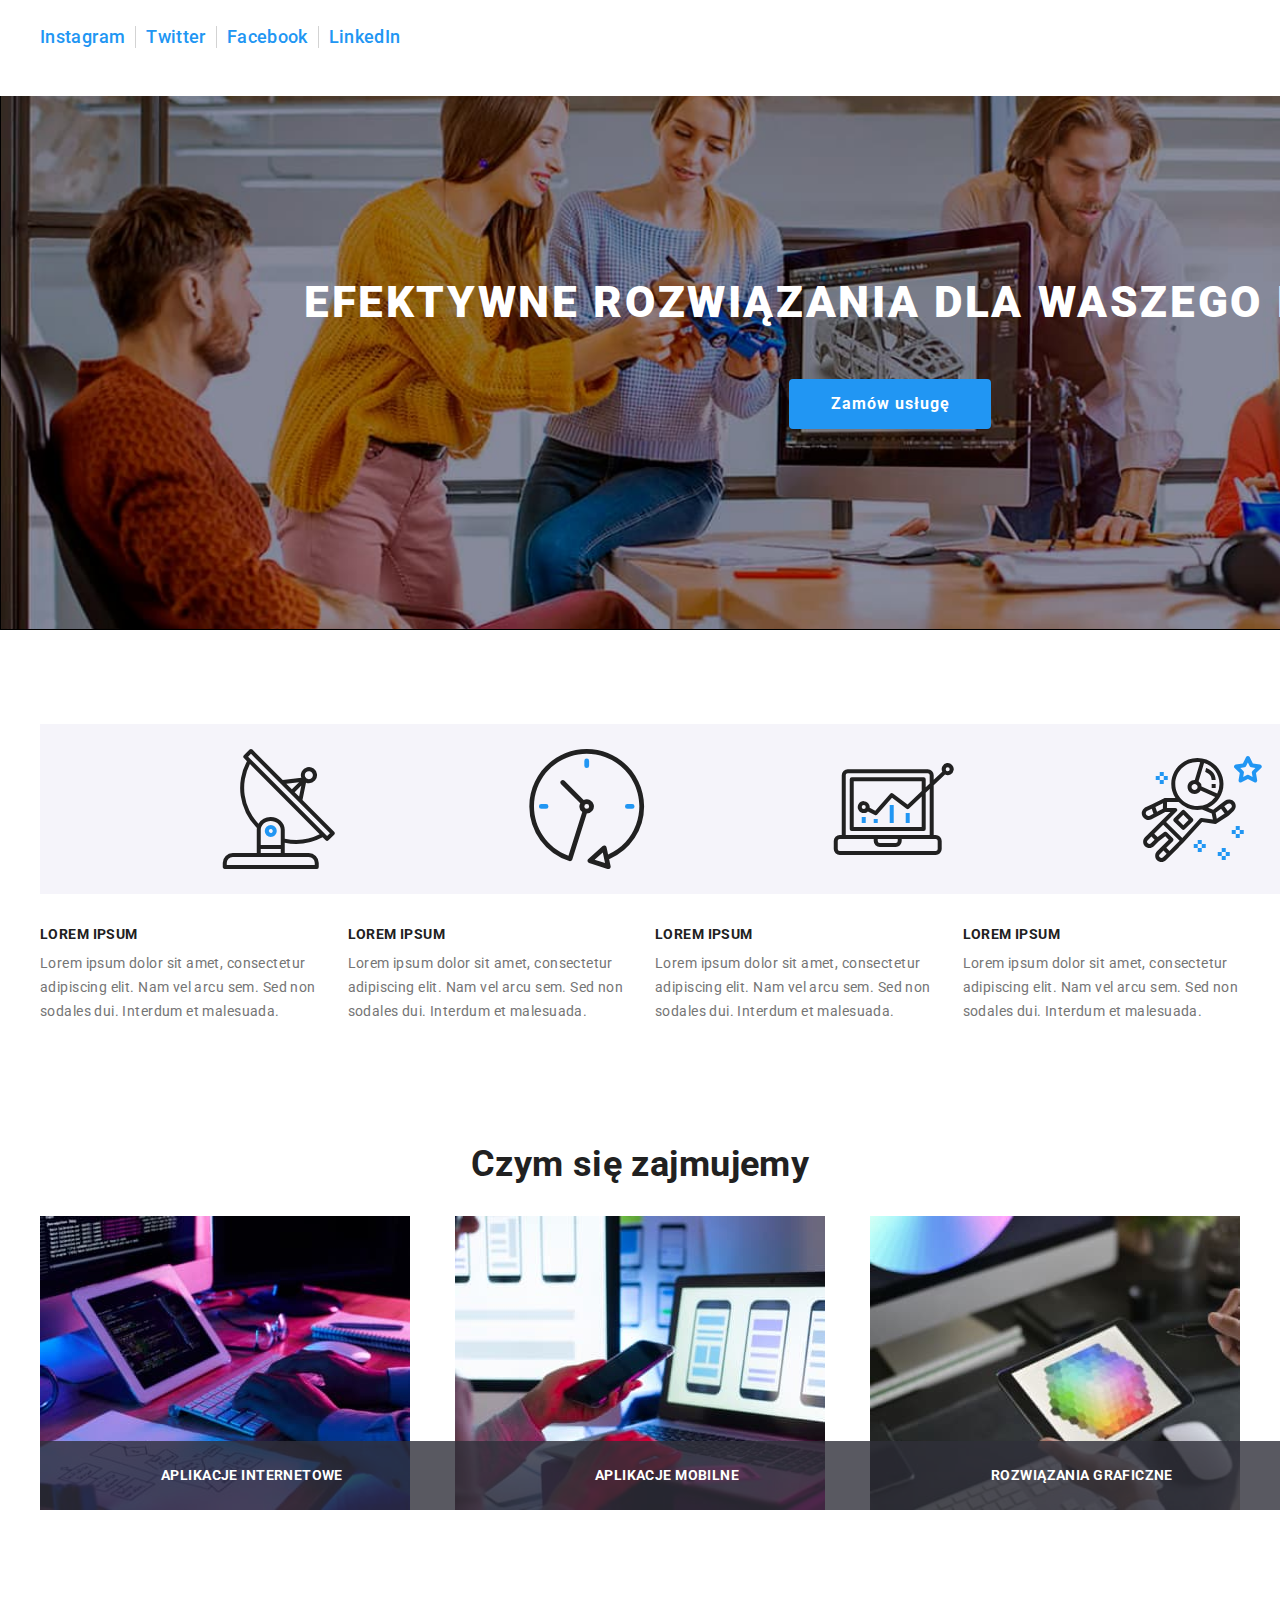
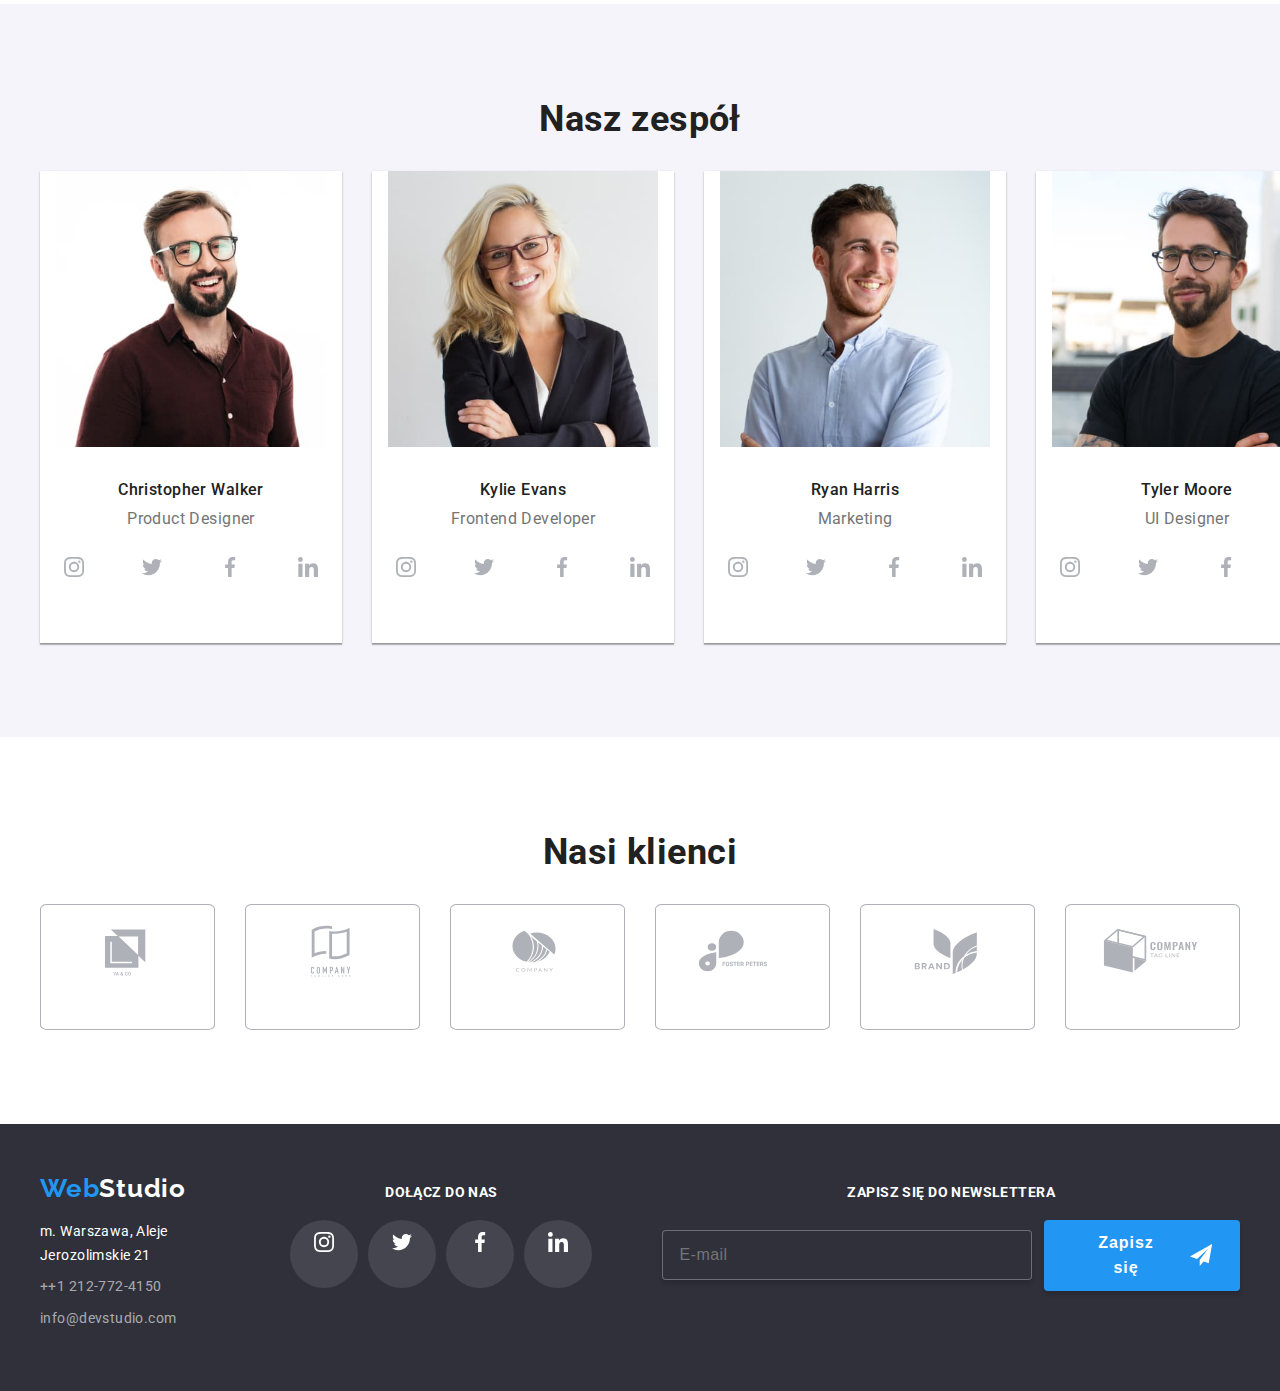
==== commit 5e46f12c: "extra corrections" ====
--- a/index.html
+++ b/index.html
@@ -592,5 +592,6 @@
       </div>
     </div>
     <script src="./js/modal.js"></script>
+    <script src="./js/mobile-menu.js"></script>
   </body>
 </html>
--- a/css/main.min.css
+++ b/css/main.min.css
@@ -1 +1 @@
-*{margin:0;padding:0;border-style:none}body{font-family:"Roboto",sans-serif;letter-spacing:.03em;color:#757575;font-size:14px}a{text-decoration:none}button{cursor:pointer}li{list-style:none}.clients__list{display:-webkit-box;display:-ms-flexbox;display:flex;-ms-flex-wrap:wrap;flex-wrap:wrap;fill:#afb1b8;gap:30px}.clients__icon{border:1px solid #afb1b8;width:210px;height:92px;border-radius:4%;padding:16px 52px;-webkit-transition-property:border,fill;transition-property:border,fill;-webkit-transition-duration:250ms;transition-duration:250ms;-webkit-transition-timing-function:cubic-bezier(0.4, 0, 0.2, 1);transition-timing-function:cubic-bezier(0.4, 0, 0.2, 1)}.clients__icon:hover,.clients__icon:focus{fill:#2196f3;border:1px solid #2196f3}@media screen and (min-width: 768px){.client__list{-webkit-box-orient:horizontal;-webkit-box-direction:normal;-ms-flex-direction:row;flex-direction:row;-ms-flex-wrap:wrap;flex-wrap:wrap}}@media screen and (min-width: 768px){.clients__list{display:-webkit-box;display:-ms-flexbox;display:flex;-webkit-box-pack:justify;-ms-flex-pack:justify;justify-content:space-between;fill:#afb1b8;gap:30px}.clients__icon{border:1px solid #afb1b8;border-radius:4%;padding:17.71px 32px 14.25px 32px;-webkit-transition-property:border,fill;transition-property:border,fill;-webkit-transition-duration:250ms;transition-duration:250ms;-webkit-transition-timing-function:cubic-bezier(0.4, 0, 0.2, 1);transition-timing-function:cubic-bezier(0.4, 0, 0.2, 1)}.clients__icon:hover,.clients__icon:focus{fill:#2196f3;border:1px solid #2196f3}}.section{padding:60px 15px}.section__header{text-align:center;color:#212121;font-weight:700;font-size:36px;line-height:1.2;padding-bottom:30px}.section--no-padding{padding-top:0}.section--zero-LRpadding{padding-left:0;padding-right:0}@media screen and (max-width: 767px)and (max-width: 1199px){.container{max-width:480px;width:100%;margin:0 auto}}@media screen and (min-width: 768px){.section{padding:60px 15px}.section__header{text-align:center;color:#212121;font-weight:700;font-size:36px;line-height:1.2;padding-bottom:50px}.section--no-padding{padding-top:0}.container{max-width:1200px;width:100%;margin:0 auto}}@media screen and (min-width: 1200px){.section{padding:94px 0}.section__header{text-align:center;color:#212121;font-weight:700;font-size:36px;line-height:1.2;padding-bottom:50px}.section--no-padding{padding-top:0}.container{max-width:1200px;width:100%;margin:0 auto}}.team{background:#f5f4fa}.team__list{display:-webkit-box;display:-ms-flexbox;display:flex;-webkit-box-orient:vertical;-webkit-box-direction:normal;-ms-flex-direction:column;flex-direction:column;row-gap:30px;-webkit-box-pack:justify;-ms-flex-pack:justify;justify-content:space-between;text-align:center}.team__item{padding-bottom:30px;background-color:#fff;-webkit-box-shadow:0 2px 1px 0 rgba(0,0,0,.2),0 1px 1px 0 rgba(0,0,0,.1411764706),0 1px 3px 0 rgba(0,0,0,.1215686275);box-shadow:0 2px 1px 0 rgba(0,0,0,.2),0 1px 1px 0 rgba(0,0,0,.1411764706),0 1px 3px 0 rgba(0,0,0,.1215686275)}.team__header{font-weight:500;color:#212121;padding-top:30px;padding-bottom:10px}.team__text,.team__header{font-size:16px;line-height:1.2}.team__socialmediaIcons{margin-top:16px}.team__socialmediaIcons__list{display:-webkit-box;display:-ms-flexbox;display:flex;-webkit-column-gap:10px;-moz-column-gap:10px;column-gap:10px;-webkit-box-pack:center;-ms-flex-pack:center;justify-content:center}.team__socialmediaIcons__item{width:44px;height:44px;padding:12px;fill:#afb1b8;border-radius:50%;-webkit-transition-property:background-color,fill;transition-property:background-color,fill;-webkit-transition-duration:250ms;transition-duration:250ms;-webkit-transition-timing-function:cubic-bezier(0.4, 0, 0.2, 1);transition-timing-function:cubic-bezier(0.4, 0, 0.2, 1)}.team__socialmediaIcons__item:hover,.team__socialmediaIcons__item:focus{background-color:#2196f3;fill:#fff}@media screen and (min-width: 768px){.section__header{padding-bottom:30px}.team__list{-webkit-box-orient:horizontal;-webkit-box-direction:normal;-ms-flex-direction:row;flex-direction:row;-ms-flex-wrap:wrap;flex-wrap:wrap}}@media screen and (min-width: 1200px){.team{background:#f5f4fa}.team__list{display:-webkit-box;display:-ms-flexbox;display:flex;-webkit-box-pack:justify;-ms-flex-pack:justify;justify-content:space-between;text-align:center}.team__item{padding-bottom:30px;background-color:#fff;-webkit-box-shadow:0 2px 1px 0 rgba(0,0,0,.2),0 1px 1px 0 rgba(0,0,0,.1411764706),0 1px 3px 0 rgba(0,0,0,.1215686275);box-shadow:0 2px 1px 0 rgba(0,0,0,.2),0 1px 1px 0 rgba(0,0,0,.1411764706),0 1px 3px 0 rgba(0,0,0,.1215686275)}.team__header{font-weight:500;color:#212121;padding-top:30px;padding-bottom:10px}.team__p,.team__header{font-size:16px;line-height:1.2}.team__socialmediaIcons{margin-top:16px}.team__socialmediaIcons__list{display:-webkit-box;display:-ms-flexbox;display:flex;-webkit-column-gap:10px;-moz-column-gap:10px;column-gap:10px;-webkit-box-pack:center;-ms-flex-pack:center;justify-content:center}.team__socialmediaIcons__item{width:44px;height:44px;padding:12px;fill:#afb1b8;border-radius:50%;-webkit-transition-property:background-color,fill;transition-property:background-color,fill;-webkit-transition-duration:250ms;transition-duration:250ms;-webkit-transition-timing-function:cubic-bezier(0.4, 0, 0.2, 1);transition-timing-function:cubic-bezier(0.4, 0, 0.2, 1)}.team__socialmediaIcons__item:hover,.team__socialmediaIcons__item:focus{background-color:#2196f3;fill:#fff}.team__list>li:not(:last-child){margin-right:30px}}.section--hidden{display:none}@media screen and (min-width: 1200px){.section--hidden{display:block}}.OurService__list{display:-webkit-box;display:-ms-flexbox;display:flex;-webkit-box-pack:justify;-ms-flex-pack:justify;justify-content:space-between}.OurService__text{color:#212121;font-weight:700;font-size:14px;line-height:1.1;padding-bottom:10px;display:-webkit-box;display:-ms-flexbox;display:flex;-webkit-box-orient:vertical;-webkit-box-direction:normal;-ms-flex-direction:column;flex-direction:column}.OurService__img{display:block}.OurService__item{position:relative}.OurService__text{position:absolute;bottom:0;width:100%;padding:27px;text-align:center;background:rgba(47,48,58,.8);color:#fff}.OurService__list>li:not(:last-child){margin-right:30px}.advantages{display:-webkit-box;display:-ms-flexbox;display:flex;-webkit-box-orient:vertical;-webkit-box-direction:normal;-ms-flex-direction:column;flex-direction:column;-webkit-box-pack:justify;-ms-flex-pack:justify;justify-content:space-between}.advantages__item{text-align:center}.advantages__header{color:#212121;font-weight:700;font-size:14px;line-height:1.1;padding-bottom:10px}.advantages__text{text-align:left;line-height:1.7;padding-bottom:25px}.advantages__icon{background-color:#f5f4fa;padding:25px 0;width:100%;margin-bottom:30px}@media screen and (min-width: 768px){.advantages{-webkit-box-orient:horizontal;-webkit-box-direction:normal;-ms-flex-direction:row;flex-direction:row;-ms-flex-wrap:wrap;flex-wrap:wrap;-webkit-box-pack:justify;-ms-flex-pack:justify;justify-content:space-between}.advantages__item{width:354px}}@media screen and (min-width: 1200px){.advantages{display:-webkit-box;display:-ms-flexbox;display:flex;-webkit-box-pack:justify;-ms-flex-pack:justify;justify-content:space-between}.advantages__header{color:#212121;font-weight:700;font-size:14px;line-height:1.1;padding-bottom:10px}.advantages__text{line-height:1.7}.advantages__icon{background-color:#f5f4fa;padding:25px 100px;margin-bottom:30px}.advantages>li:not(:last-child){margin-right:30px}}.introduction{padding:0;border:1px solid #000;background-color:#2f303a}.introduction__img{margin:auto;background-image:-webkit-gradient(linear, left top, left bottom, from(rgba(47, 48, 58, 0.4)), to(rgba(47, 48, 58, 0.4))),url(../images/HeaderImg.jpg);background-image:linear-gradient(rgba(47, 48, 58, 0.4), rgba(47, 48, 58, 0.4)),url(../images/HeaderImg.jpg);background-position:center;background-repeat:no-repeat;background-size:cover;max-width:1600px}.introduction__wrapper{padding:118px 57px;text-align:center}.introduction__slogan{font-size:26px;font-weight:900;line-height:1.62;letter-spacing:.06em;color:#fff;padding-bottom:30px}.introduction__button{border:none;font-family:"Roboto",sans-serif;border-radius:4px;font-size:16px;font-weight:700;line-height:1.9;letter-spacing:.06em;color:#fff;background-color:#2196f3;padding:10px 41px 10px 42px}@media screen and (min-width: 768px){.introduction__wrapper{padding:118px 201px 118px 201px}.introduction__slogan{padding-bottom:40px}.introduction__img{background-image:url(../images/HeaderTabletimg.jpg)}}@media screen and (min-width: 1200px){.introduction__wrapper{padding:200px 452px}.introduction__slogan{font-size:44px}}.header{border-bottom:1px solid #ececec}.header__section{display:-webkit-box;display:-ms-flexbox;display:flex;-webkit-box-pack:justify;-ms-flex-pack:justify;justify-content:space-between;padding:10px 15px 10px 15px;justify-content:space-between;-webkit-box-align:center;-ms-flex-align:center;align-items:center}.header__navigation{display:-webkit-box;display:-ms-flexbox;display:flex;-webkit-box-align:center;-ms-flex-align:center;align-items:center}.logo{font-family:"Raleway",sans-serif;font-weight:700;font-size:26px;color:#2196f3;line-height:1.2px;letter-spacing:.03em}.logo--dark{color:#000}.logo--light{color:#fff}.menu{display:none}.contacts{-webkit-column-gap:50px;-moz-column-gap:50px;column-gap:50px}.contacts--hidden{display:none}.contacts__link{font-family:"Roboto",sans-serif;font-weight:500;font-size:14px;line-height:1.1;letter-spacing:.02em;fill:#757575;color:#757575;display:-webkit-box;display:-ms-flexbox;display:flex;-webkit-box-align:center;-ms-flex-align:center;align-items:center;-webkit-transition-property:color,fill;transition-property:color,fill;-webkit-transition-duration:250ms;transition-duration:250ms;-webkit-transition-timing-function:cubic-bezier(0.4, 0, 0.2, 1);transition-timing-function:cubic-bezier(0.4, 0, 0.2, 1)}.contacts__link:focus,.contacts__link:hover{color:#2196f3;fill:#2196f3}.contacts__icon{margin-right:10px}@media screen and (min-width: 768px){.header{border-bottom:1px solid #ececec}.header__section{display:-webkit-box;display:-ms-flexbox;display:flex;-webkit-box-pack:justify;-ms-flex-pack:justify;justify-content:space-between;padding-top:21px;padding-bottom:21px;justify-content:space-between;-webkit-box-align:center;-ms-flex-align:center;align-items:center}.header__navigation{display:-webkit-box;display:-ms-flexbox;display:flex;-webkit-box-align:center;-ms-flex-align:center;align-items:center}.logo{margin-right:93px;font-family:"Raleway",sans-serif;font-weight:700;font-size:26px;color:#2196f3;line-height:1.2px;letter-spacing:.03em}.logo--dark{color:#000}.logo--light{color:#fff}.menu{display:-webkit-box;display:-ms-flexbox;display:flex;-webkit-column-gap:60px;-moz-column-gap:60px;column-gap:60px;display:flex;-webkit-box-pack:justify;-ms-flex-pack:justify;justify-content:space-between;padding-left:83px}.menu__item{position:relative}.menu__link{display:inline-block;color:#212121;-webkit-transition-property:color,fill;transition-property:color,fill;-webkit-transition-duration:250ms;transition-duration:250ms;-webkit-transition-timing-function:cubic-bezier(0.4, 0, 0.2, 1);transition-timing-function:cubic-bezier(0.4, 0, 0.2, 1);font-family:"Roboto",sans-serif;font-weight:500;font-size:14px;line-height:1.1;letter-spacing:.02em}.menu--active::after,.menu--bordered:hover::after,.menu--bordered:focus::after{position:absolute;right:0;margin-top:46px;content:"";width:100%;border-bottom:solid 4px #2196f3;border-radius:4px}.menu__link:focus,.menu__link:hover{color:#2196f3;fill:#2196f3}.menu-toggle{display:none}.contacts{row-gap:10px;display:-webkit-box;display:-ms-flexbox;display:flex;-webkit-box-orient:vertical;-webkit-box-direction:normal;-ms-flex-direction:column;flex-direction:column;-webkit-box-pack:justify;-ms-flex-pack:justify;justify-content:space-between}.contacts__link{font-family:"Roboto",sans-serif;font-weight:500;font-size:14px;line-height:1.1;letter-spacing:.02em;fill:#757575;color:#757575;display:-webkit-box;display:-ms-flexbox;display:flex;-webkit-box-align:center;-ms-flex-align:center;align-items:center;-webkit-transition-property:color,fill;transition-property:color,fill;-webkit-transition-duration:250ms;transition-duration:250ms;-webkit-transition-timing-function:cubic-bezier(0.4, 0, 0.2, 1);transition-timing-function:cubic-bezier(0.4, 0, 0.2, 1)}.contacts__link:focus,.contacts__link:hover{color:#2196f3;fill:#2196f3}.contacts__icon{margin-right:10px}}@media screen and (min-width: 1200px){.header{border-bottom:1px solid #ececec}.header__section{display:-webkit-box;display:-ms-flexbox;display:flex;-webkit-box-pack:justify;-ms-flex-pack:justify;justify-content:space-between;padding:24px 227px 25px 214px;justify-content:space-between;-webkit-box-align:center;-ms-flex-align:center;align-items:center}.header__navigation{display:-webkit-box;display:-ms-flexbox;display:flex;-webkit-box-align:center;-ms-flex-align:center;align-items:center}.logo{margin-right:93px;font-family:"Raleway",sans-serif;font-weight:700;font-size:26px;color:#2196f3;line-height:1.2px;letter-spacing:.03em}.logo--dark{color:#000}.logo--light{color:#fff}.menu{-webkit-column-gap:46px;-moz-column-gap:46px;column-gap:46px;display:-webkit-box;display:-ms-flexbox;display:flex;-webkit-box-pack:justify;-ms-flex-pack:justify;justify-content:space-between}.menu__item{position:relative}.menu__link{display:inline-block;color:#212121;-webkit-transition-property:color,fill;transition-property:color,fill;-webkit-transition-duration:250ms;transition-duration:250ms;-webkit-transition-timing-function:cubic-bezier(0.4, 0, 0.2, 1);transition-timing-function:cubic-bezier(0.4, 0, 0.2, 1);font-family:"Roboto",sans-serif;font-weight:500;font-size:14px;line-height:1.1;letter-spacing:.02em}.menu--active::after,.menu--bordered:hover::after,.menu--bordered:focus::after{position:absolute;right:0;margin-top:37px;content:"";width:100%;border-bottom:solid 4px #2196f3;border-radius:4px}.menu__link:focus,.menu__link:hover{color:#2196f3;fill:#2196f3}.contacts{-webkit-column-gap:50px;-moz-column-gap:50px;column-gap:50px;display:-webkit-box;display:-ms-flexbox;display:flex;-webkit-box-orient:horizontal;-webkit-box-direction:normal;-ms-flex-direction:row;flex-direction:row;-webkit-box-pack:justify;-ms-flex-pack:justify;justify-content:space-between}.contacts__link{font-family:"Roboto",sans-serif;font-weight:500;font-size:14px;line-height:1.1;letter-spacing:.02em;fill:#757575;color:#757575;display:-webkit-box;display:-ms-flexbox;display:flex;-webkit-box-align:center;-ms-flex-align:center;align-items:center;-webkit-transition-property:color,fill;transition-property:color,fill;-webkit-transition-duration:250ms;transition-duration:250ms;-webkit-transition-timing-function:cubic-bezier(0.4, 0, 0.2, 1);transition-timing-function:cubic-bezier(0.4, 0, 0.2, 1)}.contacts__link:focus,.contacts__link:hover{color:#2196f3;fill:#2196f3}.contacts__icon{margin-right:10px}}.footer{background:#2f303a}.footer__wrapper{text-align:center}.footer__contacts{padding-top:60px;padding-bottom:60px;text-align:center}.footer__socialmedia-list{display:-webkit-box;display:-ms-flexbox;display:flex;-webkit-box-pack:center;-ms-flex-pack:center;justify-content:center;-webkit-column-gap:10px;-moz-column-gap:10px;column-gap:10px;margin-top:20px;fill:#fff}.footer__socialmedia-item{padding:12px;width:44px;height:44px;border-radius:50%;background-color:rgba(255,255,255,.1);-webkit-transition-property:background-color;transition-property:background-color;-webkit-transition-duration:250ms;transition-duration:250ms;-webkit-transition-timing-function:cubic-bezier(0.4, 0, 0.2, 1);transition-timing-function:cubic-bezier(0.4, 0, 0.2, 1)}.footer__socialmedia-item:hover,.footer__socialmedia-item:focus{background-color:#2196f3}.footer__socialmedia-header{color:#fff;font-weight:700;font-size:14px;line-height:1.1}.address{margin-top:20px}.address__list{display:-webkit-box;display:-ms-flexbox;display:flex;-webkit-box-orient:vertical;-webkit-box-direction:normal;-ms-flex-direction:column;flex-direction:column;row-gap:8px}.address__item{font-style:normal;line-height:1.7;color:#fff}.address__link{font-style:normal;text-align:center;font-family:"Roboto",sans-serif;font-size:14px;line-height:1.7;letter-spacing:.03em;color:rgba(255,255,255,.6);-webkit-transition-property:color,fill;transition-property:color,fill;-webkit-transition-duration:250ms;transition-duration:250ms;-webkit-transition-timing-function:cubic-bezier(0.4, 0, 0.2, 1);transition-timing-function:cubic-bezier(0.4, 0, 0.2, 1)}.address__link:focus,.address__link:hover{color:#2196f3;fill:#2196f3}.newsletter{display:-webkit-box;display:-ms-flexbox;display:flex;-webkit-box-orient:vertical;-webkit-box-direction:normal;-ms-flex-direction:column;flex-direction:column;padding:60px 0;-webkit-box-align:center;-ms-flex-align:center;align-items:center}.newsletter__header{padding-bottom:20px;font-size:14px;color:#fff}.newsletter__subscription{display:-webkit-box;display:-ms-flexbox;display:flex;-webkit-box-orient:vertical;-webkit-box-direction:normal;-ms-flex-direction:column;flex-direction:column;-webkit-box-align:center;-ms-flex-align:center;align-items:center}.newsletter__input{font-size:16px;font-weight:400;letter-spacing:.03em;border-radius:4px;padding:15px 16px 15px 16px;border:1px solid rgba(255,255,255,.3019607843);-webkit-box-shadow:0px 4px 4px 0px rgba(0,0,0,.1490196078);box-shadow:0px 4px 4px 0px rgba(0,0,0,.1490196078);color:rgba(255,255,255,.6);background-color:#2f303a;width:358px;margin-bottom:20px}.newsletter__button{padding:10px 28px 10px 42px;display:-webkit-box;display:-ms-flexbox;display:flex;-webkit-box-align:center;-ms-flex-align:center;align-items:center;color:#fff;background-color:#2196f3;font-size:16px;font-weight:700;line-height:1.6;letter-spacing:.06em;-webkit-box-shadow:0px 4px 4px 0px rgba(0,0,0,.1490196078);box-shadow:0px 4px 4px 0px rgba(0,0,0,.1490196078);border-radius:4px}.newsletter__icon{fill:#fff;background-color:#2196f3}@media screen and (min-width: 768px){.footer__contacts{padding:60px 89px 60px 76px;display:-webkit-box;display:-ms-flexbox;display:flex;-webkit-column-gap:144px;-moz-column-gap:144px;column-gap:144px}.address{font-style:normal;text-align:center}.address__list{margin-top:20px}.logo{margin:0}}@media screen and (min-width: 768px){.footer{background:#2f303a}.footer__wrapper{display:-webkit-box;display:-ms-flexbox;display:flex;-webkit-box-align:baseline;-ms-flex-align:baseline;align-items:baseline}.footer__contacts{padding-top:60px;padding-bottom:60px;margin-right:70px}.footer__socialmedia{padding-top:72px;margin-right:78px}.footer__socialmedia-list{display:-webkit-box;display:-ms-flexbox;display:flex;-webkit-column-gap:10px;-moz-column-gap:10px;column-gap:10px;margin-top:10px;fill:#fff}.footer__socialmedia-tem{padding:12px;width:44px;height:44px;border-radius:50%;background-color:rgba(255,255,255,.1);-webkit-transition-property:background-color;transition-property:background-color;-webkit-transition-duration:250ms;transition-duration:250ms;-webkit-transition-timing-function:cubic-bezier(0.4, 0, 0.2, 1);transition-timing-function:cubic-bezier(0.4, 0, 0.2, 1)}.footer__socialmedia-tem:hover,.footer__socialmedia-tem:focus{background-color:#2196f3}.footer__socialmedia-header{color:#fff;font-weight:700;font-size:14px;line-height:1.1;padding-bottom:10px}.address{margin-top:20px}.address__list{display:-webkit-box;display:-ms-flexbox;display:flex;-webkit-box-orient:vertical;-webkit-box-direction:normal;-ms-flex-direction:column;flex-direction:column;row-gap:8px}.address__item{font-style:normal;line-height:1.7;color:#fff}.address__link{font-style:normal;font-family:"Roboto",sans-serif;font-size:14px;line-height:1.7;letter-spacing:.03em;color:rgba(255,255,255,.6);-webkit-transition-property:color,fill;transition-property:color,fill;-webkit-transition-duration:250ms;transition-duration:250ms;-webkit-transition-timing-function:cubic-bezier(0.4, 0, 0.2, 1);transition-timing-function:cubic-bezier(0.4, 0, 0.2, 1)}.address__link:focus,.address__link:hover{color:#2196f3;fill:#2196f3}.newsletter__header{padding-bottom:20px;font-size:14px;color:#fff}.newsletter__subscription{display:-webkit-box;display:-ms-flexbox;display:flex}.newsletter__input{font-size:16px;font-weight:400;letter-spacing:.03em;border-radius:4px;padding:15px 16px 15px 16px;border:1px solid rgba(255,255,255,.3019607843);-webkit-box-shadow:0px 4px 4px 0px rgba(0,0,0,.1490196078);box-shadow:0px 4px 4px 0px rgba(0,0,0,.1490196078);color:rgba(255,255,255,.6);background-color:#2f303a;width:358px}.newsletter__button{padding:10px 28px 10px 42px;margin-left:12px;display:-webkit-box;display:-ms-flexbox;display:flex;-webkit-box-align:center;-ms-flex-align:center;align-items:center;color:#fff;background-color:#2196f3;font-size:16px;font-weight:700;line-height:1.6;letter-spacing:.06em;-webkit-box-shadow:0px 4px 4px 0px rgba(0,0,0,.1490196078);box-shadow:0px 4px 4px 0px rgba(0,0,0,.1490196078);border-radius:4px}.newsletter__icon{margin-left:24px;fill:#fff;background-color:#2196f3}}.is-hidden{visibility:hidden;opacity:0;pointer-events:none}.is-hidden .modal{-webkit-transform:translate(-50%) translateY(-50%) scale(0);transform:translate(-50%) translateY(-50%) scale(0)}.backdrop{position:fixed;left:0;right:0;top:0;bottom:0;background:rgba(0,0,0,.2);-webkit-transition:visibility .5s linear,opacity .5s linear;transition:visibility .5s linear,opacity .5s linear}.modal{background:#fff;-webkit-box-shadow:0px 2px 1px 0px rgba(0,0,0,.2),0px 1px 1px 0px rgba(0,0,0,.14),0px 1px 3px 0px rgba(0,0,0,.12);box-shadow:0px 2px 1px 0px rgba(0,0,0,.2),0px 1px 1px 0px rgba(0,0,0,.14),0px 1px 3px 0px rgba(0,0,0,.12);height:581px;width:528px;border-radius:4px;position:absolute;left:50%;top:50%;-webkit-transition:-webkit-transform .5s linear;transition:-webkit-transform .5s linear;transition:transform .5s linear;transition:transform .5s linear, -webkit-transform .5s linear;-webkit-transform:translate(-50%) translateY(-50%) scale(1);transform:translate(-50%) translateY(-50%) scale(1);padding:40px}.modal__header{color:#212121;font-size:20px;font-weight:700;line-height:23px;letter-spacing:.03em;text-align:center;padding-bottom:12px}.modal__closing{position:absolute;display:-webkit-box;display:-ms-flexbox;display:flex;-webkit-box-pack:center;-ms-flex-pack:center;justify-content:center;top:8px;right:8px;height:30px;width:30px;border-radius:50%;border:1px solid rgba(0,0,0,.1019607843);background-color:#fff;padding:6px}.modal__label,.modal__textarea{display:-webkit-box;display:-ms-flexbox;display:flex;-webkit-box-orient:vertical;-webkit-box-direction:normal;-ms-flex-direction:column;flex-direction:column;font-size:12px;line-height:14px;letter-spacing:.01em;text-align:left;color:#757575;padding-top:10px;position:relative}.modal__icons{position:absolute;width:18px;height:18px;left:12px;top:55%;-webkit-transition-property:fill;transition-property:fill;-webkit-transition-duration:250ms;transition-duration:250ms;-webkit-transition-timing-function:cubic-bezier(0.4, 0, 0.2, 1);transition-timing-function:cubic-bezier(0.4, 0, 0.2, 1)}.modal__textarea{padding:12px 16px;resize:none;border:1px solid rgba(33,33,33,.2);border-radius:4px;margin-top:4px}.modal__checkbox{display:-webkit-box;display:-ms-flexbox;display:flex;gap:8px;margin-top:25px;margin-bottom:30px;padding-left:15px}.modal__input--checkbox{position:absolute;width:100%;height:100%;clip:rect(1px, 1px, 1px, 1px)}.modal__agreement{-webkit-transition-property:border-color,background-color;transition-property:border-color,background-color;-webkit-transition-duration:250ms;transition-duration:250ms;-webkit-transition-timing-function:cubic-bezier(0.4, 0, 0.2, 1);transition-timing-function:cubic-bezier(0.4, 0, 0.2, 1);width:16px;height:15px;display:block;border:2px solid #212121;border-radius:2px;overflow:hidden;position:relative}.modal__submit{display:block;margin-left:auto;margin-right:auto;padding:10px 76px;-webkit-box-shadow:0px 4px 4px 0px rgba(0,0,0,.1490196078);box-shadow:0px 4px 4px 0px rgba(0,0,0,.1490196078);border:none;font-family:"Roboto",sans-serif;border-radius:4px;font-size:16px;font-weight:700;line-height:1.9;letter-spacing:.06em;color:#fff;background-color:#2196f3}.modal__input{border:1px solid rgba(33,33,33,.2);border-radius:4px;height:40px;margin-top:4px;padding-left:42px;-webkit-transition-property:border;transition-property:border;-webkit-transition-duration:250ms;transition-duration:250ms;-webkit-transition-timing-function:cubic-bezier(0.4, 0, 0.2, 1);transition-timing-function:cubic-bezier(0.4, 0, 0.2, 1);position:relative}.modal__input:hover,.modal__input:focus-within,.modal__input .modal__comment:hover,.modal__input .modal__comment:focus-within{border:1px solid #2196f3;outline:none}.modal__input:hover+.modal__icons,.modal__input:focus+.modal__icons{fill:#2196f3;outline:none}.order__input svg{display:block}.modal__input--checkbox:checked+.modal__agreement{border-color:#2196f3;background-color:#2196f3;overflow:visible}.modal__input--checkbox:checked+.modal__agreement svg{position:absolute;top:50%;left:50%;-webkit-transform:translate(-50%, -50%);transform:translate(-50%, -50%);fill:#fff}.agreement__link{color:#2196f3;text-decoration:underline}.portfolio__menu{display:-webkit-box;display:-ms-flexbox;display:flex;-webkit-box-pack:center;-ms-flex-pack:center;justify-content:center}.portfolio__menu li:not(:last-child){margin-right:8px}.portfolio__button{font-family:"Roboto",sans-serif;font-weight:500;font-size:16px;line-height:1.6;color:#212121;background-color:#f5f4fa;border-radius:4px;padding:6px 22px;-webkit-transition-property:background-color,color,-webkit-box-shadow;transition-property:background-color,color,-webkit-box-shadow;transition-property:background-color,color,box-shadow;transition-property:background-color,color,box-shadow,-webkit-box-shadow;-webkit-transition-duration:250ms;transition-duration:250ms;-webkit-transition-timing-function:cubic-bezier(0.4, 0, 0.2, 1);transition-timing-function:cubic-bezier(0.4, 0, 0.2, 1)}.portfolio__button:focus,.portfolio__button:hover{background-color:#2196f3;color:#fff;-webkit-box-shadow:0 2px 2px 0 rgba(0,0,0,.1215686275),0 1px 2px 0 rgba(0,0,0,.0784313725),0 3p;box-shadow:0 2px 2px 0 rgba(0,0,0,.1215686275),0 1px 2px 0 rgba(0,0,0,.0784313725),0 3p}.portfolio__cards{display:-webkit-box;display:-ms-flexbox;display:flex;-webkit-box-pack:center;-ms-flex-pack:center;justify-content:center;-ms-flex-wrap:wrap;flex-wrap:wrap;gap:30px;padding-top:50px}.portfolio__item{display:block;border-bottom:1px solid #eee;-webkit-transition-property:-webkit-box-shadow;transition-property:-webkit-box-shadow;transition-property:box-shadow;transition-property:box-shadow, -webkit-box-shadow;-webkit-transition-duration:250ms;transition-duration:250ms;-webkit-transition-timing-function:cubic-bezier(0.4, 0, 0.2, 1);transition-timing-function:cubic-bezier(0.4, 0, 0.2, 1)}.portfolio__item:hover,.portfolio__item:focus{-webkit-box-shadow:1px 4px 6px 0 rgba(0,0,0,.16),0 4px 4px 0 rgba(0,0,0,.06),0 1px 1px 0 rgba(0,0,0,.12);box-shadow:1px 4px 6px 0 rgba(0,0,0,.16),0 4px 4px 0 rgba(0,0,0,.06),0 1px 1px 0 rgba(0,0,0,.12)}.portfolio__item:hover .portfolio__description{-webkit-transform:translateY(0);transform:translateY(0)}.portfolio__slide{max-width:370px;position:relative;overflow:hidden}.portfolio__slide img{display:block}.portfolio__description{position:absolute;left:0;right:0;top:0;bottom:0;font-size:18px;line-height:28px;letter-spacing:.03em;text-align:left;padding-top:49px;padding-left:24px;padding-right:45px;color:#fff;background-color:rgba(33,150,243,.8980392157);-webkit-transform:translateY(295px);transform:translateY(295px);-webkit-transition:-webkit-transform 250ms cubic-bezier(0.4, 0, 0.2, 1);transition:-webkit-transform 250ms cubic-bezier(0.4, 0, 0.2, 1);transition:transform 250ms cubic-bezier(0.4, 0, 0.2, 1);transition:transform 250ms cubic-bezier(0.4, 0, 0.2, 1), -webkit-transform 250ms cubic-bezier(0.4, 0, 0.2, 1)}.portfolio__caption{padding:20px 24px}.portfolio__caption__header{font-weight:700;font-size:18px;line-height:2;letter-spacing:.06em;color:#212121;margin-bottom:4px}.portfolio__caption p{font-size:16px;line-height:1.9}.menu-toggle{background:none;border:none}.hamburger{position:fixed;top:0;left:0;z-index:1001;width:100vw;height:100vh;-webkit-transform:translateY(-100%);transform:translateY(-100%);background-color:#fff;-webkit-transition:-webkit-transform 250ms cubic-bezier(0.4, 0, 0.2, 1);transition:-webkit-transform 250ms cubic-bezier(0.4, 0, 0.2, 1);transition:transform 250ms cubic-bezier(0.4, 0, 0.2, 1);transition:transform 250ms cubic-bezier(0.4, 0, 0.2, 1), -webkit-transform 250ms cubic-bezier(0.4, 0, 0.2, 1)}.hamburger.is-open{-webkit-transform:translateY(0);transform:translateY(0)}.hamburger .menu-toggle{position:absolute;top:10px;right:15px}.hamburger__icon{fill:#212121;padding:12px 7px;cursor:pointer;-webkit-transition-property:fill;transition-property:fill;-webkit-transition-duration:250ms;transition-duration:250ms;-webkit-transition-timing-function:cubic-bezier(0.4, 0, 0.2, 1);transition-timing-function:cubic-bezier(0.4, 0, 0.2, 1)}.hamburger__icon:hover{fill:#2196f3}.hamburger__icon--close{fill:#212121}.hamburger__content{height:100vh;display:-webkit-box;display:-ms-flexbox;display:flex;-webkit-box-orient:vertical;-webkit-box-direction:normal;-ms-flex-direction:column;flex-direction:column;-webkit-box-pack:justify;-ms-flex-pack:justify;justify-content:space-between;background-color:#fff;padding-top:48px;padding-bottom:48px;padding-left:40px;overflow-y:auto}.hamburger__list{display:-webkit-box;display:-ms-flexbox;display:flex;-webkit-box-orient:vertical;-webkit-box-direction:normal;-ms-flex-direction:column;flex-direction:column;gap:32px}.hamburger__link{font-weight:500;font-size:40px;letter-spacing:.02em;line-height:47px;color:#212121}.hamburger__link:hover{color:#2196f3}.hamburger__contacts{display:-webkit-box;display:-ms-flexbox;display:flex;-webkit-box-orient:vertical;-webkit-box-direction:normal;-ms-flex-direction:column;flex-direction:column}.hamburger__tel{margin-top:32px;margin-bottom:32px}.hamburger__tel--link{font-weight:500;font-size:34px;line-height:40px;letter-spacing:.02em;color:#2196f3}.hamburger__mail{margin-bottom:64px}.hamburger__mail--link{font-weight:500;font-size:24px;line-height:28px;letter-spacing:.02em;color:#757575}.hamburger__socials{display:-webkit-box;display:-ms-flexbox;display:flex;-ms-flex-wrap:wrap;flex-wrap:wrap;gap:10px}.hamburger__socials--item{border-right:1px solid rgba(33,33,33,.2);padding-right:10px}.hamburger__socials--item:last-child{border:none}.hamburger__socials--link{font-size:18px;font-weight:500;line-height:22px;letter-spacing:.02em;color:#2196f3}/*# sourceMappingURL=main.min.css.map */+*{margin:0;padding:0;border-style:none}body{font-family:"Roboto",sans-serif;letter-spacing:.03em;color:#757575;font-size:14px}a{text-decoration:none}button{cursor:pointer}li{list-style:none}.clients__list{display:-webkit-box;display:-ms-flexbox;display:flex;-ms-flex-wrap:wrap;flex-wrap:wrap;fill:#afb1b8;gap:30px}.clients__icon{border:1px solid #afb1b8;width:210px;height:92px;border-radius:4%;padding:16px 52px;-webkit-transition-property:border,fill;transition-property:border,fill;-webkit-transition-duration:250ms;transition-duration:250ms;-webkit-transition-timing-function:cubic-bezier(0.4, 0, 0.2, 1);transition-timing-function:cubic-bezier(0.4, 0, 0.2, 1)}.clients__icon:hover,.clients__icon:focus{fill:#2196f3;border:1px solid #2196f3}@media screen and (min-width: 768px){.clients__list{-webkit-box-orient:horizontal;-webkit-box-direction:normal;-ms-flex-direction:row;flex-direction:row;-ms-flex-wrap:wrap;flex-wrap:wrap;-webkit-box-pack:center;-ms-flex-pack:center;justify-content:center}}@media screen and (min-width: 1200px){.clients__list{display:-webkit-box;display:-ms-flexbox;display:flex;-ms-flex-wrap:nowrap;flex-wrap:nowrap;-webkit-box-pack:justify;-ms-flex-pack:justify;justify-content:space-between;fill:#afb1b8;gap:30px}.clients__icon{border:1px solid #afb1b8;border-radius:4%;padding:17.71px 32px 14.25px 32px;-webkit-transition-property:border,fill;transition-property:border,fill;-webkit-transition-duration:250ms;transition-duration:250ms;-webkit-transition-timing-function:cubic-bezier(0.4, 0, 0.2, 1);transition-timing-function:cubic-bezier(0.4, 0, 0.2, 1)}.clients__icon:hover,.clients__icon:focus{fill:#2196f3;border:1px solid #2196f3}}.section{padding:60px 15px}.section__header{text-align:center;color:#212121;font-weight:700;font-size:36px;line-height:1.2;padding-bottom:30px}.section--no-padding{padding-top:0}.section--zero-LRpadding{padding-left:0;padding-right:0}.container{max-width:480px;width:100%;margin:0 auto}@media screen and (min-width: 768px){.section{padding:60px 15px}.section__header{text-align:center;color:#212121;font-weight:700;font-size:36px;line-height:1.2;padding-bottom:50px}.section--no-padding{padding-top:0}.container{max-width:768px;width:100%;margin:0 auto}}@media screen and (min-width: 1200px){.section{padding:94px 0}.section__header{text-align:center;color:#212121;font-weight:700;font-size:36px;line-height:1.2;padding-bottom:50px}.section--no-padding{padding-top:0}.container{max-width:1200px;width:100%;margin:0 auto;padding:0 15px}}.team{background:#f5f4fa}.team__list{display:-webkit-box;display:-ms-flexbox;display:flex;-webkit-box-orient:vertical;-webkit-box-direction:normal;-ms-flex-direction:column;flex-direction:column;row-gap:30px;-webkit-box-pack:justify;-ms-flex-pack:justify;justify-content:space-between;text-align:center}.team__item{padding-bottom:30px;background-color:#fff;-webkit-box-shadow:0 2px 1px 0 rgba(0,0,0,.2),0 1px 1px 0 rgba(0,0,0,.1411764706),0 1px 3px 0 rgba(0,0,0,.1215686275);box-shadow:0 2px 1px 0 rgba(0,0,0,.2),0 1px 1px 0 rgba(0,0,0,.1411764706),0 1px 3px 0 rgba(0,0,0,.1215686275)}.team__header{font-weight:500;color:#212121;padding-top:30px;padding-bottom:10px}.team__text,.team__header{font-size:16px;line-height:1.2}.team__socialmediaIcons{margin-top:16px}.team__socialmediaIcons__list{display:-webkit-box;display:-ms-flexbox;display:flex;-webkit-column-gap:10px;-moz-column-gap:10px;column-gap:10px;-webkit-box-pack:center;-ms-flex-pack:center;justify-content:center}.team__socialmediaIcons__item{width:44px;height:44px;padding:12px;fill:#afb1b8;border-radius:50%;-webkit-transition-property:background-color,fill;transition-property:background-color,fill;-webkit-transition-duration:250ms;transition-duration:250ms;-webkit-transition-timing-function:cubic-bezier(0.4, 0, 0.2, 1);transition-timing-function:cubic-bezier(0.4, 0, 0.2, 1)}.team__socialmediaIcons__item:hover,.team__socialmediaIcons__item:focus{background-color:#2196f3;fill:#fff}@media screen and (min-width: 768px){.section__header{padding-bottom:30px}.team__list{-webkit-box-orient:horizontal;-webkit-box-direction:normal;-ms-flex-direction:row;flex-direction:row;-ms-flex-wrap:wrap;flex-wrap:wrap}}@media screen and (min-width: 1200px){.team{background:#f5f4fa}.team__list{display:-webkit-box;display:-ms-flexbox;display:flex;-ms-flex-wrap:nowrap;flex-wrap:nowrap;-webkit-box-pack:justify;-ms-flex-pack:justify;justify-content:space-between;text-align:center}.team__item{padding-bottom:30px;background-color:#fff;-webkit-box-shadow:0 2px 1px 0 rgba(0,0,0,.2),0 1px 1px 0 rgba(0,0,0,.1411764706),0 1px 3px 0 rgba(0,0,0,.1215686275);box-shadow:0 2px 1px 0 rgba(0,0,0,.2),0 1px 1px 0 rgba(0,0,0,.1411764706),0 1px 3px 0 rgba(0,0,0,.1215686275)}.team__header{font-weight:500;color:#212121;padding-top:30px;padding-bottom:10px}.team__p,.team__header{font-size:16px;line-height:1.2}.team__socialmediaIcons{margin-top:16px}.team__socialmediaIcons__list{display:-webkit-box;display:-ms-flexbox;display:flex;-webkit-column-gap:10px;-moz-column-gap:10px;column-gap:10px;-webkit-box-pack:center;-ms-flex-pack:center;justify-content:center}.team__socialmediaIcons__item{width:44px;height:44px;padding:12px;fill:#afb1b8;border-radius:50%;-webkit-transition-property:background-color,fill;transition-property:background-color,fill;-webkit-transition-duration:250ms;transition-duration:250ms;-webkit-transition-timing-function:cubic-bezier(0.4, 0, 0.2, 1);transition-timing-function:cubic-bezier(0.4, 0, 0.2, 1)}.team__socialmediaIcons__item:hover,.team__socialmediaIcons__item:focus{background-color:#2196f3;fill:#fff}.team__list>li:not(:last-child){margin-right:30px}}.section--hidden{display:none}@media screen and (min-width: 1200px){.section--hidden{display:block}}.OurService__list{display:-webkit-box;display:-ms-flexbox;display:flex;-webkit-box-pack:justify;-ms-flex-pack:justify;justify-content:space-between}.OurService__text{color:#212121;font-weight:700;font-size:14px;line-height:1.1;padding-bottom:10px;display:-webkit-box;display:-ms-flexbox;display:flex;-webkit-box-orient:vertical;-webkit-box-direction:normal;-ms-flex-direction:column;flex-direction:column}.OurService__img{display:block}.OurService__item{position:relative}.OurService__text{position:absolute;bottom:0;width:100%;padding:27px;text-align:center;background:rgba(47,48,58,.8);color:#fff}.OurService__list>li:not(:last-child){margin-right:30px}.advantages{display:-webkit-box;display:-ms-flexbox;display:flex;-webkit-box-orient:vertical;-webkit-box-direction:normal;-ms-flex-direction:column;flex-direction:column;-webkit-box-pack:justify;-ms-flex-pack:justify;justify-content:space-between}.advantages__item{text-align:center}.advantages__header{color:#212121;font-weight:700;font-size:14px;line-height:1.1;padding-bottom:10px}.advantages__text{text-align:left;line-height:1.7;padding-bottom:25px}.advantages__icon{background-color:#f5f4fa;padding:25px 0;width:100%;margin-bottom:30px}@media screen and (min-width: 768px){.advantages{-webkit-box-orient:horizontal;-webkit-box-direction:normal;-ms-flex-direction:row;flex-direction:row;-ms-flex-wrap:wrap;flex-wrap:wrap;-webkit-box-pack:justify;-ms-flex-pack:justify;justify-content:space-between}.advantages__header{text-align:left}.advantages__item{width:354px}}@media screen and (min-width: 1200px){.advantages{display:-webkit-box;display:-ms-flexbox;display:flex;-ms-flex-wrap:nowrap;flex-wrap:nowrap;-webkit-box-pack:justify;-ms-flex-pack:justify;justify-content:space-between}.advantages__header{color:#212121;font-weight:700;font-size:14px;line-height:1.1;padding-bottom:10px}.advantages__text{line-height:1.7}.advantages__icon{background-color:#f5f4fa;padding:25px 100px;margin-bottom:30px}.advantages>li:not(:last-child){margin-right:30px}}.introduction{padding:0;border:1px solid #000;background-color:#2f303a}.introduction__img{margin:auto;background-image:-webkit-gradient(linear, left top, left bottom, from(rgba(47, 48, 58, 0.4)), to(rgba(47, 48, 58, 0.4))),url(../images/HeaderImg.jpg);background-image:linear-gradient(rgba(47, 48, 58, 0.4), rgba(47, 48, 58, 0.4)),url(../images/HeaderImg.jpg);background-position:center;background-repeat:no-repeat;background-size:cover;max-width:1600px}.introduction__wrapper{padding:118px 57px;text-align:center}.introduction__slogan{font-size:26px;font-weight:900;line-height:1.62;letter-spacing:.06em;color:#fff;padding-bottom:30px}.introduction__button{border:none;font-family:"Roboto",sans-serif;border-radius:4px;font-size:16px;font-weight:700;line-height:1.9;letter-spacing:.06em;color:#fff;background-color:#2196f3;padding:10px 41px 10px 42px}@media screen and (min-width: 768px){.introduction__wrapper{padding:118px 201px 118px 201px}.introduction__slogan{padding-bottom:40px}.introduction__img{background-image:url(../images/HeaderTabletimg.jpg)}}@media screen and (min-width: 1200px){.introduction__wrapper{padding:200px 250px}.introduction__slogan{font-size:44px}.introduction__img{background-image:url(../images/sloganBackground.jpg)}}.header{border-bottom:1px solid #ececec}.header__section{display:-webkit-box;display:-ms-flexbox;display:flex;-webkit-box-pack:justify;-ms-flex-pack:justify;justify-content:space-between;padding:10px 15px 10px 15px;justify-content:space-between;-webkit-box-align:center;-ms-flex-align:center;align-items:center}.header__navigation{display:-webkit-box;display:-ms-flexbox;display:flex;-webkit-box-align:center;-ms-flex-align:center;align-items:center}.logo{font-family:"Raleway",sans-serif;font-weight:700;font-size:26px;color:#2196f3;line-height:1.2px;letter-spacing:.03em}.logo--dark{color:#000}.logo--light{color:#fff}.menu{display:none}.contacts{-webkit-column-gap:50px;-moz-column-gap:50px;column-gap:50px}.contacts--hidden{display:none}.contacts__link{font-family:"Roboto",sans-serif;font-weight:500;font-size:14px;line-height:1.1;letter-spacing:.02em;fill:#757575;color:#757575;display:-webkit-box;display:-ms-flexbox;display:flex;-webkit-box-align:center;-ms-flex-align:center;align-items:center;-webkit-transition-property:color,fill;transition-property:color,fill;-webkit-transition-duration:250ms;transition-duration:250ms;-webkit-transition-timing-function:cubic-bezier(0.4, 0, 0.2, 1);transition-timing-function:cubic-bezier(0.4, 0, 0.2, 1)}.contacts__link:focus,.contacts__link:hover{color:#2196f3;fill:#2196f3}.contacts__icon{margin-right:10px}@media screen and (min-width: 768px){.header{border-bottom:1px solid #ececec}.header__section{display:-webkit-box;display:-ms-flexbox;display:flex;-webkit-box-pack:justify;-ms-flex-pack:justify;justify-content:space-between;padding-top:21px;padding-bottom:21px;justify-content:space-between;-webkit-box-align:center;-ms-flex-align:center;align-items:center}.header__navigation{display:-webkit-box;display:-ms-flexbox;display:flex;-webkit-box-align:center;-ms-flex-align:center;align-items:center}.logo{margin-right:93px;font-family:"Raleway",sans-serif;font-weight:700;font-size:26px;color:#2196f3;line-height:1.2px;letter-spacing:.03em}.logo--dark{color:#000}.logo--light{color:#fff}.menu{display:-webkit-box;display:-ms-flexbox;display:flex;-webkit-column-gap:60px;-moz-column-gap:60px;column-gap:60px;display:flex;-webkit-box-pack:justify;-ms-flex-pack:justify;justify-content:space-between;padding-left:83px}.menu__item{position:relative}.menu__link{display:inline-block;color:#212121;-webkit-transition-property:color,fill;transition-property:color,fill;-webkit-transition-duration:250ms;transition-duration:250ms;-webkit-transition-timing-function:cubic-bezier(0.4, 0, 0.2, 1);transition-timing-function:cubic-bezier(0.4, 0, 0.2, 1);font-family:"Roboto",sans-serif;font-weight:500;font-size:14px;line-height:1.1;letter-spacing:.02em}.menu--active::after,.menu--bordered:hover::after,.menu--bordered:focus::after{position:absolute;right:0;margin-top:46px;content:"";width:100%;border-bottom:solid 4px #2196f3;border-radius:4px}.menu__link:focus,.menu__link:hover{color:#2196f3;fill:#2196f3}.menu-toggle{display:none}.contacts{row-gap:10px;display:-webkit-box;display:-ms-flexbox;display:flex;-webkit-box-orient:vertical;-webkit-box-direction:normal;-ms-flex-direction:column;flex-direction:column;-webkit-box-pack:justify;-ms-flex-pack:justify;justify-content:space-between}.contacts__link{font-family:"Roboto",sans-serif;font-weight:500;font-size:14px;line-height:1.1;letter-spacing:.02em;fill:#757575;color:#757575;display:-webkit-box;display:-ms-flexbox;display:flex;-webkit-box-align:center;-ms-flex-align:center;align-items:center;-webkit-transition-property:color,fill;transition-property:color,fill;-webkit-transition-duration:250ms;transition-duration:250ms;-webkit-transition-timing-function:cubic-bezier(0.4, 0, 0.2, 1);transition-timing-function:cubic-bezier(0.4, 0, 0.2, 1)}.contacts__link:focus,.contacts__link:hover{color:#2196f3;fill:#2196f3}.contacts__icon{margin-right:10px}}@media screen and (min-width: 1200px){.header{border-bottom:1px solid #ececec}.header__section{display:-webkit-box;display:-ms-flexbox;display:flex;-webkit-box-pack:justify;-ms-flex-pack:justify;justify-content:space-between;padding-top:24px;padding-bottom:25px;-webkit-box-align:center;-ms-flex-align:center;align-items:center}.header__navigation{display:-webkit-box;display:-ms-flexbox;display:flex;-webkit-box-align:center;-ms-flex-align:center;align-items:center}.logo{margin-right:93px;font-family:"Raleway",sans-serif;font-weight:700;font-size:26px;color:#2196f3;line-height:1.2px;letter-spacing:.03em}.logo--dark{color:#000}.logo--light{color:#fff}.menu{-webkit-column-gap:46px;-moz-column-gap:46px;column-gap:46px;display:-webkit-box;display:-ms-flexbox;display:flex;-webkit-box-pack:justify;-ms-flex-pack:justify;justify-content:space-between}.menu__item{position:relative}.menu__link{display:inline-block;color:#212121;-webkit-transition-property:color,fill;transition-property:color,fill;-webkit-transition-duration:250ms;transition-duration:250ms;-webkit-transition-timing-function:cubic-bezier(0.4, 0, 0.2, 1);transition-timing-function:cubic-bezier(0.4, 0, 0.2, 1);font-family:"Roboto",sans-serif;font-weight:500;font-size:14px;line-height:1.1;letter-spacing:.02em}.menu--active::after,.menu--bordered:hover::after,.menu--bordered:focus::after{position:absolute;right:0;margin-top:37px;content:"";width:100%;border-bottom:solid 4px #2196f3;border-radius:4px}.menu__link:focus,.menu__link:hover{color:#2196f3;fill:#2196f3}.contacts{-webkit-column-gap:50px;-moz-column-gap:50px;column-gap:50px;display:-webkit-box;display:-ms-flexbox;display:flex;-webkit-box-orient:horizontal;-webkit-box-direction:normal;-ms-flex-direction:row;flex-direction:row;-webkit-box-pack:justify;-ms-flex-pack:justify;justify-content:space-between}.contacts__link{font-family:"Roboto",sans-serif;font-weight:500;font-size:14px;line-height:1.1;letter-spacing:.02em;fill:#757575;color:#757575;display:-webkit-box;display:-ms-flexbox;display:flex;-webkit-box-align:center;-ms-flex-align:center;align-items:center;-webkit-transition-property:color,fill;transition-property:color,fill;-webkit-transition-duration:250ms;transition-duration:250ms;-webkit-transition-timing-function:cubic-bezier(0.4, 0, 0.2, 1);transition-timing-function:cubic-bezier(0.4, 0, 0.2, 1)}.contacts__link:focus,.contacts__link:hover{color:#2196f3;fill:#2196f3}.contacts__icon{margin-right:10px}}.footer{background:#2f303a}.footer__wrapper{text-align:center}.footer__socialmedia{margin-top:60px}.footer__contacts{padding-top:60px;padding-bottom:60px;text-align:center}.footer__socialmedia-list{display:-webkit-box;display:-ms-flexbox;display:flex;-webkit-box-pack:center;-ms-flex-pack:center;justify-content:center;-webkit-column-gap:10px;-moz-column-gap:10px;column-gap:10px;margin-top:20px;fill:#fff}.footer__socialmedia-item{padding:12px;width:44px;height:44px;border-radius:50%;background-color:rgba(255,255,255,.1);-webkit-transition-property:background-color;transition-property:background-color;-webkit-transition-duration:250ms;transition-duration:250ms;-webkit-transition-timing-function:cubic-bezier(0.4, 0, 0.2, 1);transition-timing-function:cubic-bezier(0.4, 0, 0.2, 1)}.footer__socialmedia-item:hover,.footer__socialmedia-item:focus{background-color:#2196f3}.footer__socialmedia-header{color:#fff;font-weight:700;font-size:14px;line-height:1.1}.address{font-style:normal}.address__list{display:-webkit-box;display:-ms-flexbox;display:flex;-webkit-box-orient:vertical;-webkit-box-direction:normal;-ms-flex-direction:column;flex-direction:column;row-gap:8px;margin-top:20px}.address__item{font-style:normal;line-height:1.7;color:#fff}.address__link{font-style:normal;text-align:center;font-family:"Roboto",sans-serif;font-size:14px;line-height:1.7;letter-spacing:.03em;color:rgba(255,255,255,.6);-webkit-transition-property:color,fill;transition-property:color,fill;-webkit-transition-duration:250ms;transition-duration:250ms;-webkit-transition-timing-function:cubic-bezier(0.4, 0, 0.2, 1);transition-timing-function:cubic-bezier(0.4, 0, 0.2, 1)}.address__link:focus,.address__link:hover{color:#2196f3;fill:#2196f3}.newsletter{display:-webkit-box;display:-ms-flexbox;display:flex;-webkit-box-orient:vertical;-webkit-box-direction:normal;-ms-flex-direction:column;flex-direction:column;padding:60px 0;-webkit-box-align:center;-ms-flex-align:center;align-items:center}.newsletter__header{padding-bottom:20px;font-size:14px;color:#fff}.newsletter__subscription{display:-webkit-box;display:-ms-flexbox;display:flex;-webkit-box-orient:vertical;-webkit-box-direction:normal;-ms-flex-direction:column;flex-direction:column;-webkit-box-align:center;-ms-flex-align:center;align-items:center}.newsletter__input{font-size:16px;font-weight:400;letter-spacing:.03em;border-radius:4px;padding:15px 16px 15px 16px;border:1px solid rgba(255,255,255,.3019607843);-webkit-box-shadow:0px 4px 4px 0px rgba(0,0,0,.1490196078);box-shadow:0px 4px 4px 0px rgba(0,0,0,.1490196078);color:rgba(255,255,255,.6);background-color:#2f303a;width:358px;margin-bottom:20px}.newsletter__button{padding:10px 28px 10px 42px;display:-webkit-box;display:-ms-flexbox;display:flex;-webkit-box-align:center;-ms-flex-align:center;align-items:center;color:#fff;background-color:#2196f3;font-size:16px;font-weight:700;line-height:1.6;letter-spacing:.06em;-webkit-box-shadow:0px 4px 4px 0px rgba(0,0,0,.1490196078);box-shadow:0px 4px 4px 0px rgba(0,0,0,.1490196078);border-radius:4px}.newsletter__icon{fill:#fff;background-color:#2196f3}@media screen and (min-width: 768px){.footer__contacts{padding:60px 89px 60px 76px;display:-webkit-box;display:-ms-flexbox;display:flex;-webkit-column-gap:144px;-moz-column-gap:144px;column-gap:144px;-webkit-box-align:baseline;-ms-flex-align:baseline;align-items:baseline}.footer__socialmedia{margin-top:0}.address{font-style:normal;text-align:center}.address__list{margin-top:20px}.logo{margin:0}.newsletter{padding-top:0}}@media screen and (min-width: 1200px){.footer{background:#2f303a}.footer__wrapper{display:-webkit-box;display:-ms-flexbox;display:flex;-webkit-box-align:baseline;-ms-flex-align:baseline;align-items:baseline}.footer__contacts{-webkit-box-align:baseline;-ms-flex-align:baseline;align-items:baseline;padding:60px 70px 60px 0;-webkit-column-gap:70px;-moz-column-gap:70px;column-gap:70px}.footer__socialmedia{margin-right:0}.footer__socialmedia-list{display:-webkit-box;display:-ms-flexbox;display:flex;-webkit-column-gap:10px;-moz-column-gap:10px;column-gap:10px;margin-top:10px;fill:#fff}.footer__socialmedia-tem{padding:12px;width:44px;height:44px;border-radius:50%;background-color:rgba(255,255,255,.1);-webkit-transition-property:background-color;transition-property:background-color;-webkit-transition-duration:250ms;transition-duration:250ms;-webkit-transition-timing-function:cubic-bezier(0.4, 0, 0.2, 1);transition-timing-function:cubic-bezier(0.4, 0, 0.2, 1)}.footer__socialmedia-tem:hover,.footer__socialmedia-tem:focus{background-color:#2196f3}.footer__socialmedia-header{color:#fff;font-weight:700;font-size:14px;line-height:1.1;padding-bottom:10px}.address{text-align:left}.address__list{display:-webkit-box;display:-ms-flexbox;display:flex;-webkit-box-orient:vertical;-webkit-box-direction:normal;-ms-flex-direction:column;flex-direction:column;row-gap:8px}.address__item{font-style:normal;line-height:1.7;color:#fff}.address__link{font-style:normal;font-family:"Roboto",sans-serif;font-size:14px;line-height:1.7;letter-spacing:.03em;color:rgba(255,255,255,.6);-webkit-transition-property:color,fill;transition-property:color,fill;-webkit-transition-duration:250ms;transition-duration:250ms;-webkit-transition-timing-function:cubic-bezier(0.4, 0, 0.2, 1);transition-timing-function:cubic-bezier(0.4, 0, 0.2, 1)}.address__link:focus,.address__link:hover{color:#2196f3;fill:#2196f3}.newsletter__header{padding-bottom:20px;font-size:14px;color:#fff}.newsletter__subscription{display:-webkit-box;display:-ms-flexbox;display:flex;-webkit-box-orient:horizontal;-webkit-box-direction:normal;-ms-flex-direction:row;flex-direction:row}.newsletter__input{font-size:16px;margin-bottom:0;font-weight:400;letter-spacing:.03em;border-radius:4px;padding:15px 16px 15px 16px;border:1px solid rgba(255,255,255,.3019607843);-webkit-box-shadow:0px 4px 4px 0px rgba(0,0,0,.1490196078);box-shadow:0px 4px 4px 0px rgba(0,0,0,.1490196078);color:rgba(255,255,255,.6);background-color:#2f303a;width:358px}.newsletter__button{padding:10px 28px 10px 42px;margin-left:12px;display:-webkit-box;display:-ms-flexbox;display:flex;-webkit-box-align:center;-ms-flex-align:center;align-items:center;color:#fff;background-color:#2196f3;font-size:16px;font-weight:700;line-height:1.6;letter-spacing:.06em;-webkit-box-shadow:0px 4px 4px 0px rgba(0,0,0,.1490196078);box-shadow:0px 4px 4px 0px rgba(0,0,0,.1490196078);border-radius:4px}.newsletter__icon{margin-left:24px;fill:#fff;background-color:#2196f3}}.is-hidden{visibility:hidden;opacity:0;pointer-events:none}.is-hidden .modal{-webkit-transform:translate(-50%) translateY(-50%) scale(0);transform:translate(-50%) translateY(-50%) scale(0)}.backdrop{position:fixed;left:0;right:0;top:0;bottom:0;background:rgba(0,0,0,.2);-webkit-transition:visibility .5s linear,opacity .5s linear;transition:visibility .5s linear,opacity .5s linear}.modal{background:#fff;-webkit-box-shadow:0px 2px 1px 0px rgba(0,0,0,.2),0px 1px 1px 0px rgba(0,0,0,.14),0px 1px 3px 0px rgba(0,0,0,.12);box-shadow:0px 2px 1px 0px rgba(0,0,0,.2),0px 1px 1px 0px rgba(0,0,0,.14),0px 1px 3px 0px rgba(0,0,0,.12);height:581px;width:528px;border-radius:4px;position:absolute;left:50%;top:50%;-webkit-transition:-webkit-transform .5s linear;transition:-webkit-transform .5s linear;transition:transform .5s linear;transition:transform .5s linear, -webkit-transform .5s linear;-webkit-transform:translate(-50%) translateY(-50%) scale(1);transform:translate(-50%) translateY(-50%) scale(1);padding:40px}.modal__header{color:#212121;font-size:20px;font-weight:700;line-height:23px;letter-spacing:.03em;text-align:center;padding-bottom:12px}.modal__closing{position:absolute;display:-webkit-box;display:-ms-flexbox;display:flex;-webkit-box-pack:center;-ms-flex-pack:center;justify-content:center;top:8px;right:8px;height:30px;width:30px;border-radius:50%;border:1px solid rgba(0,0,0,.1019607843);background-color:#fff;padding:6px}.modal__label,.modal__textarea{display:-webkit-box;display:-ms-flexbox;display:flex;-webkit-box-orient:vertical;-webkit-box-direction:normal;-ms-flex-direction:column;flex-direction:column;font-size:12px;line-height:14px;letter-spacing:.01em;text-align:left;color:#757575;padding-top:10px;position:relative}.modal__icons{position:absolute;width:18px;height:18px;left:12px;top:55%;-webkit-transition-property:fill;transition-property:fill;-webkit-transition-duration:250ms;transition-duration:250ms;-webkit-transition-timing-function:cubic-bezier(0.4, 0, 0.2, 1);transition-timing-function:cubic-bezier(0.4, 0, 0.2, 1)}.modal__textarea{padding:12px 16px;resize:none;border:1px solid rgba(33,33,33,.2);border-radius:4px;margin-top:4px}.modal__checkbox{display:-webkit-box;display:-ms-flexbox;display:flex;gap:8px;margin-top:25px;margin-bottom:30px;padding-left:15px}.modal__input--checkbox{position:absolute;width:100%;height:100%;clip:rect(1px, 1px, 1px, 1px)}.modal__agreement{-webkit-transition-property:border-color,background-color;transition-property:border-color,background-color;-webkit-transition-duration:250ms;transition-duration:250ms;-webkit-transition-timing-function:cubic-bezier(0.4, 0, 0.2, 1);transition-timing-function:cubic-bezier(0.4, 0, 0.2, 1);width:16px;height:15px;display:block;border:2px solid #212121;border-radius:2px;overflow:hidden;position:relative}.modal__submit{display:block;margin-left:auto;margin-right:auto;padding:10px 76px;-webkit-box-shadow:0px 4px 4px 0px rgba(0,0,0,.1490196078);box-shadow:0px 4px 4px 0px rgba(0,0,0,.1490196078);border:none;font-family:"Roboto",sans-serif;border-radius:4px;font-size:16px;font-weight:700;line-height:1.9;letter-spacing:.06em;color:#fff;background-color:#2196f3}.modal__input{border:1px solid rgba(33,33,33,.2);border-radius:4px;height:40px;margin-top:4px;padding-left:42px;-webkit-transition-property:border;transition-property:border;-webkit-transition-duration:250ms;transition-duration:250ms;-webkit-transition-timing-function:cubic-bezier(0.4, 0, 0.2, 1);transition-timing-function:cubic-bezier(0.4, 0, 0.2, 1);position:relative}.modal__input:hover,.modal__input:focus-within,.modal__input .modal__comment:hover,.modal__input .modal__comment:focus-within{border:1px solid #2196f3;outline:none}.modal__input:hover+.modal__icons,.modal__input:focus+.modal__icons{fill:#2196f3;outline:none}.order__input svg{display:block}.modal__input--checkbox:checked+.modal__agreement{border-color:#2196f3;background-color:#2196f3;overflow:visible}.modal__input--checkbox:checked+.modal__agreement svg{position:absolute;top:50%;left:50%;-webkit-transform:translate(-50%, -50%);transform:translate(-50%, -50%);fill:#fff}.agreement__link{color:#2196f3;text-decoration:underline}.portfolio__menu{display:-webkit-box;display:-ms-flexbox;display:flex;-webkit-box-pack:center;-ms-flex-pack:center;justify-content:center}.portfolio__menu li:not(:last-child){margin-right:8px}.portfolio__button{font-family:"Roboto",sans-serif;font-weight:500;font-size:16px;line-height:1.6;color:#212121;background-color:#f5f4fa;border-radius:4px;padding:6px 22px;-webkit-transition-property:background-color,color,-webkit-box-shadow;transition-property:background-color,color,-webkit-box-shadow;transition-property:background-color,color,box-shadow;transition-property:background-color,color,box-shadow,-webkit-box-shadow;-webkit-transition-duration:250ms;transition-duration:250ms;-webkit-transition-timing-function:cubic-bezier(0.4, 0, 0.2, 1);transition-timing-function:cubic-bezier(0.4, 0, 0.2, 1)}.portfolio__button:focus,.portfolio__button:hover{background-color:#2196f3;color:#fff;-webkit-box-shadow:0 2px 2px 0 rgba(0,0,0,.1215686275),0 1px 2px 0 rgba(0,0,0,.0784313725),0 3p;box-shadow:0 2px 2px 0 rgba(0,0,0,.1215686275),0 1px 2px 0 rgba(0,0,0,.0784313725),0 3p}.portfolio__cards{display:-webkit-box;display:-ms-flexbox;display:flex;-webkit-box-pack:center;-ms-flex-pack:center;justify-content:center;-ms-flex-wrap:wrap;flex-wrap:wrap;gap:30px;padding-top:50px}.portfolio__item{display:block;border-bottom:1px solid #eee;-webkit-transition-property:-webkit-box-shadow;transition-property:-webkit-box-shadow;transition-property:box-shadow;transition-property:box-shadow, -webkit-box-shadow;-webkit-transition-duration:250ms;transition-duration:250ms;-webkit-transition-timing-function:cubic-bezier(0.4, 0, 0.2, 1);transition-timing-function:cubic-bezier(0.4, 0, 0.2, 1)}.portfolio__item:hover,.portfolio__item:focus{-webkit-box-shadow:1px 4px 6px 0 rgba(0,0,0,.16),0 4px 4px 0 rgba(0,0,0,.06),0 1px 1px 0 rgba(0,0,0,.12);box-shadow:1px 4px 6px 0 rgba(0,0,0,.16),0 4px 4px 0 rgba(0,0,0,.06),0 1px 1px 0 rgba(0,0,0,.12)}.portfolio__item:hover .portfolio__description{-webkit-transform:translateY(0);transform:translateY(0)}.portfolio__slide{max-width:370px;position:relative;overflow:hidden}.portfolio__slide img{display:block}.portfolio__description{position:absolute;left:0;right:0;top:0;bottom:0;font-size:18px;line-height:28px;letter-spacing:.03em;text-align:left;padding-top:49px;padding-left:24px;padding-right:45px;color:#fff;background-color:rgba(33,150,243,.8980392157);-webkit-transform:translateY(295px);transform:translateY(295px);-webkit-transition:-webkit-transform 250ms cubic-bezier(0.4, 0, 0.2, 1);transition:-webkit-transform 250ms cubic-bezier(0.4, 0, 0.2, 1);transition:transform 250ms cubic-bezier(0.4, 0, 0.2, 1);transition:transform 250ms cubic-bezier(0.4, 0, 0.2, 1), -webkit-transform 250ms cubic-bezier(0.4, 0, 0.2, 1)}.portfolio__caption{padding:20px 24px}.portfolio__caption__header{font-weight:700;font-size:18px;line-height:2;letter-spacing:.06em;color:#212121;margin-bottom:4px}.portfolio__caption p{font-size:16px;line-height:1.9}.menu-toggle{background:none;border:none}.hamburger{position:fixed;top:0;left:0;z-index:1001;width:100vw;height:100vh;-webkit-transform:translateY(-100%);transform:translateY(-100%);background-color:#fff;-webkit-transition:-webkit-transform 250ms cubic-bezier(0.4, 0, 0.2, 1);transition:-webkit-transform 250ms cubic-bezier(0.4, 0, 0.2, 1);transition:transform 250ms cubic-bezier(0.4, 0, 0.2, 1);transition:transform 250ms cubic-bezier(0.4, 0, 0.2, 1), -webkit-transform 250ms cubic-bezier(0.4, 0, 0.2, 1)}.hamburger.is-open{-webkit-transform:translateY(0);transform:translateY(0)}.hamburger .menu-toggle{position:absolute;top:10px;right:15px}.hamburger__icon{fill:#212121;padding:12px 7px;cursor:pointer;-webkit-transition-property:fill;transition-property:fill;-webkit-transition-duration:250ms;transition-duration:250ms;-webkit-transition-timing-function:cubic-bezier(0.4, 0, 0.2, 1);transition-timing-function:cubic-bezier(0.4, 0, 0.2, 1)}.hamburger__icon:hover{fill:#2196f3}.hamburger__icon--close{fill:#212121}.hamburger__content{height:100vh;display:-webkit-box;display:-ms-flexbox;display:flex;-webkit-box-orient:vertical;-webkit-box-direction:normal;-ms-flex-direction:column;flex-direction:column;-webkit-box-pack:justify;-ms-flex-pack:justify;justify-content:space-between;background-color:#fff;padding-top:48px;padding-bottom:48px;padding-left:40px;overflow-y:auto}.hamburger__list{display:-webkit-box;display:-ms-flexbox;display:flex;-webkit-box-orient:vertical;-webkit-box-direction:normal;-ms-flex-direction:column;flex-direction:column;gap:32px}.hamburger__link{font-weight:500;font-size:40px;letter-spacing:.02em;line-height:47px;color:#212121}.hamburger__link:hover{color:#2196f3}.hamburger__contacts{display:-webkit-box;display:-ms-flexbox;display:flex;-webkit-box-orient:vertical;-webkit-box-direction:normal;-ms-flex-direction:column;flex-direction:column}.hamburger__tel{margin-top:32px;margin-bottom:32px}.hamburger__tel--link{font-weight:500;font-size:34px;line-height:40px;letter-spacing:.02em;color:#2196f3}.hamburger__mail{margin-bottom:64px}.hamburger__mail--link{font-weight:500;font-size:24px;line-height:28px;letter-spacing:.02em;color:#757575}.hamburger__socials{display:-webkit-box;display:-ms-flexbox;display:flex;-ms-flex-wrap:wrap;flex-wrap:wrap;gap:10px}.hamburger__socials--item{border-right:1px solid rgba(33,33,33,.2);padding-right:10px}.hamburger__socials--item:last-child{border:none}.hamburger__socials--link{font-size:18px;font-weight:500;line-height:22px;letter-spacing:.02em;color:#2196f3}/*# sourceMappingURL=main.min.css.map */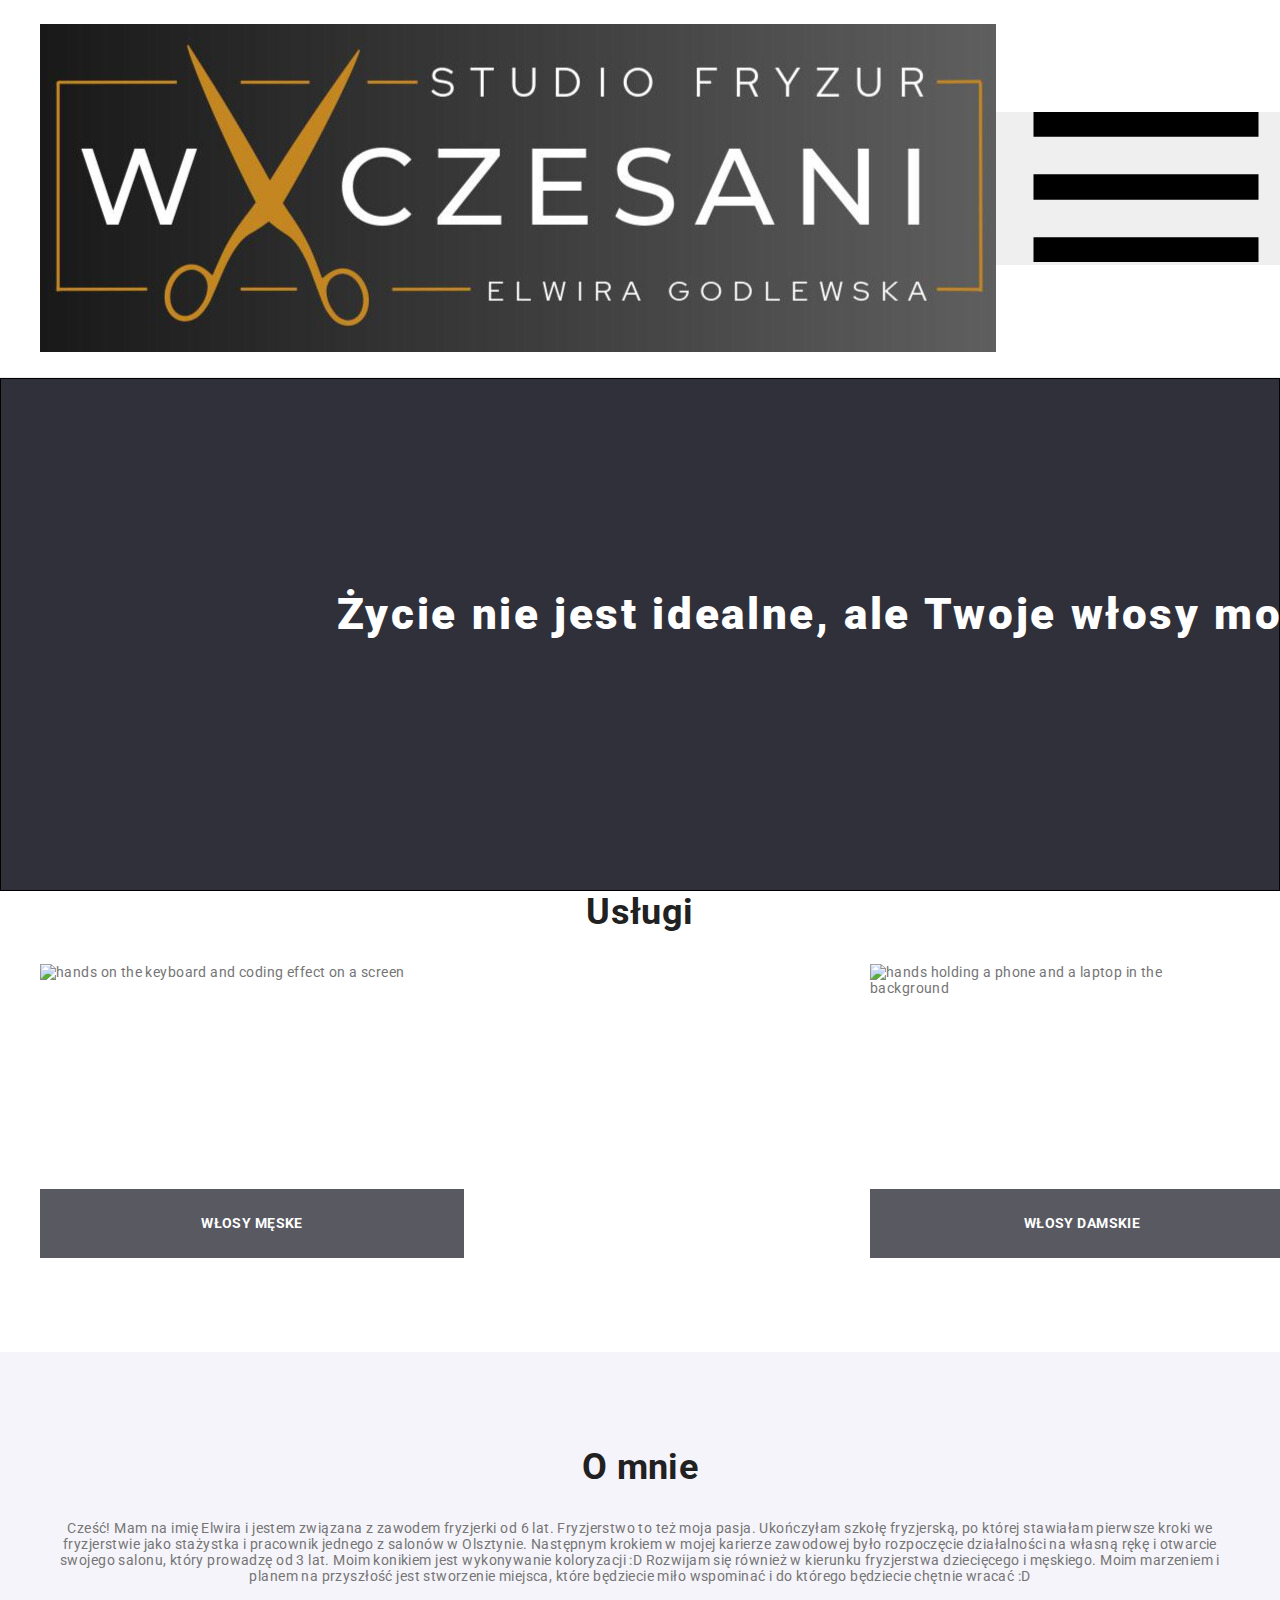
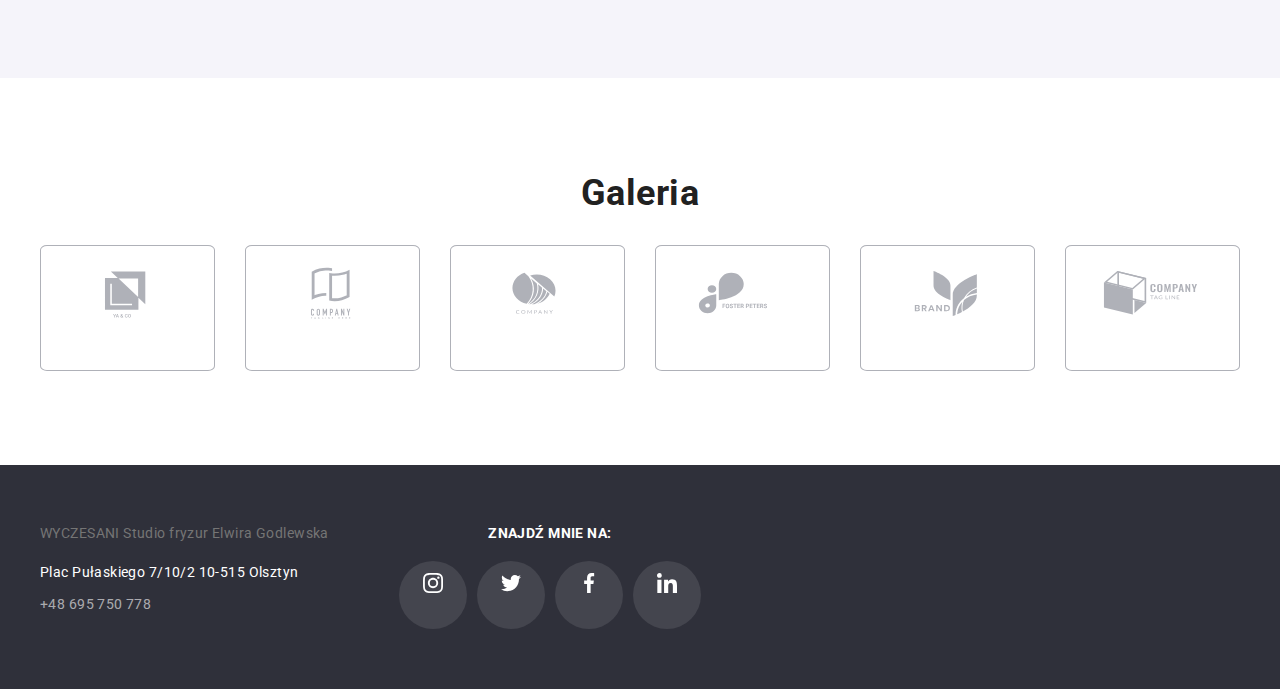
==== commit 436f3e95: "html added" ====
--- a/index.html
+++ b/index.html
@@ -1,10 +1,10 @@
 <!DOCTYPE html>
-<html lang="en">
+<html lang="pl">
   <head>
     <meta charset="UTF-8" />
     <meta http-equiv="X-UA-Compatible" content="IE=edge" />
     <meta name="viewport" content="width=device-width, initial-scale=1.0" />
-    <title>WebStudio</title>
+    <title>Wyczesani Godlewska</title>
     <link rel="preconnect" href="https://fonts.googleapis.com" />
     <link rel="preconnect" href="https://fonts.gstatic.com" crossorigin />
     <link
@@ -25,127 +25,21 @@
   <body>
     <header class="header">
       <div class="container header__section">
-        <nav class="header__navigation">
-          <a
-            class="logo"
-            href="index.html"
-            target="_blank"
-            rel="noreferrer noopener"
-          >
-            Web<span class="logo--dark">Studio</span>
-          </a>
-          <ul class="menu">
-            <li class="menu__item">
-              <a
-                class="menu__link menu--bordered menu--active"
-                href="index.html"
-                >Agencja</a
-              >
-            </li>
-            <li class="menu__item">
-              <a class="menu__link menu--bordered" href="portfolio.html"
-                >Portfolio</a
-              >
-            </li>
-            <li class="menu__item">
-              <a class="menu__link menu--bordered" href="index.html">Kontakt</a>
-            </li>
-          </ul>
+        <img
+          class="header__logo"
+          src="/images/Elwira_mini.jpg"
+          alt="logo salonu"
+        />
+        <svg class="header__call">
+          <use href="/images/icons.svg#icon-smartphone-1"></use>
+        </svg>
+        <nav>
+          <button class="modal__open" type="button">
+            <svg class="modal__icon">
+              <use href="/images/icons.svg#icon-menu-24px"></use>
+            </svg>
+          </button>
         </nav>
-        <ul class="contacts contacts--hidden">
-          <li>
-            <a class="contacts__link" href="mailto:info@devstudio.com">
-              <svg class="contacts__icon" width="16px" height="12px">
-                <use href="images/icons.svg#icon-envelope-1"></use>
-              </svg>
-              info@devstudio.com</a
-            >
-          </li>
-          <li>
-            <a class="contacts__link" href="tel:+1212-772-4150">
-              <svg class="contacts__icon" width="10" height="16px">
-                <use href="images/icons.svg#icon-smartphone-1"></use>
-              </svg>
-              ++1 212-772-4150</a
-            >
-          </li>
-        </ul>
-
-        <!-- MENU MOBILE -->
-        <button
-          class="menu-toggle js-open-menu"
-          aria-expanded="false"
-          aria-controls="mobile-menu"
-        >
-          <svg class="hamburger__icon" width="40" height="40">
-            <use href="./images/icons.svg#icon-menu-24px"></use>
-          </svg>
-        </button>
-        <!-- /MENU MOBILE -->
-      </div>
-
-      <div class="hamburger js-menu-container" id="mobile-menu">
-        <button class="menu-toggle js-close-menu">
-          <svg
-            class="hamburger__icon hamburger__icon--close"
-            width="40"
-            height="40"
-          >
-            <use href="./images/icons.svg#icon-close-40px"></use>
-          </svg>
-        </button>
-
-        <div class="hamburger__content">
-          <ul class="hamburger__list">
-            <li class="hamburger__item">
-              <a href="index.html" class="hamburger__link">Agencja</a>
-            </li>
-            <li class="hamburger__item">
-              <a href="portfolio.html" class="hamburger__link">Portfolio</a>
-            </li>
-            <li class="hamburger__item">
-              <a href="#" class="hamburger__link">Kontakt</a>
-            </li>
-          </ul>
-          <div class="hamburger__contacts">
-            <span class="hamburger__tel">
-              <a
-                href="tel:+48111111111"
-                class="hamburger__tel hamburger__tel--link"
-                >+48 111 111 111</a
-              >
-            </span>
-            <span class="hamburger__mail">
-              <a
-                href="mailto:info@devstudio.com"
-                class="hamburger__mail hamburger__mail--link"
-                >info@devstudio.com</a
-              >
-            </span>
-            <ul class="hamburger__socials">
-              <li class="hamburger__socials hamburger__socials--item">
-                <a class="hamburger__socials hamburger__socials--link" href="#"
-                  >Instagram</a
-                >
-              </li>
-              <li class="hamburger__socials hamburger__socials--item">
-                <a class="hamburger__socials hamburger__socials--link" href="#"
-                  >Twitter</a
-                >
-              </li>
-              <li class="hamburger__socials hamburger__socials--item">
-                <a class="hamburger__socials hamburger__socials--link" href="#"
-                  >Facebook</a
-                >
-              </li>
-              <li class="hamburger__socials hamburger__socials--item">
-                <a class="hamburger__socials hamburger__socials--link" href="#"
-                  >LinkedIn</a
-                >
-              </li>
-            </ul>
-          </div>
-        </div>
       </div>
     </header>
     <main>
@@ -153,68 +47,16 @@
       <section class="section introduction">
         <div class="container introduction__wrapper introduction__img">
           <h1 class="introduction__slogan">
-            EFEKTYWNE ROZWIĄZANIA DLA WASZEGO BIZNESU
+            Życie nie jest idealne, ale Twoje włosy mogą być!
           </h1>
-          <button class="introduction__button" data-modal-open type="button">
-            Zamów usługę
-          </button>
         </div>
       </section>
       <!--introduction-->
-
-      <!--advantages-->
-      <section class="section">
-        <div class="container">
-          <ul class="advantages">
-            <li class="advantages__item">
-              <svg class="advantages__icon" width="270px" height="120px">
-                <use href="./images/icons.svg#icon-antenna-1-1"></use>
-              </svg>
-              <h3 class="advantages__header">LOREM IPSUM</h3>
-              <p class="advantages__text">
-                Lorem ipsum dolor sit amet, consectetur adipiscing elit. Nam vel
-                arcu sem. Sed non sodales dui. Interdum et malesuada.
-              </p>
-            </li>
-            <li class="advantages__item">
-              <svg class="advantages__icon" width="270px" height="120px">
-                <use href="./images/icons.svg#icon-clock-1-1"></use>
-              </svg>
-              <h3 class="advantages__header">LOREM IPSUM</h3>
-              <p class="advantages__text">
-                Lorem ipsum dolor sit amet, consectetur adipiscing elit. Nam vel
-                arcu sem. Sed non sodales dui. Interdum et malesuada.
-              </p>
-            </li>
-            <li class="advantages__item">
-              <svg class="advantages__icon" width="270px" height="120px">
-                <use href="./images/icons.svg#icon-diagram-1-1"></use>
-              </svg>
-              <h3 class="advantages__header">LOREM IPSUM</h3>
-              <p class="advantages__text">
-                Lorem ipsum dolor sit amet, consectetur adipiscing elit. Nam vel
-                arcu sem. Sed non sodales dui. Interdum et malesuada.
-              </p>
-            </li>
-            <li class="advantages__item">
-              <svg class="advantages__icon" width="270px" height="120px">
-                <use href="./images/icons.svg#icon-astronaut-1-1"></use>
-              </svg>
-              <h3 class="advantages__header">LOREM IPSUM</h3>
-              <p class="advantages__text">
-                Lorem ipsum dolor sit amet, consectetur adipiscing elit. Nam vel
-                arcu sem. Sed non sodales dui. Interdum et malesuada.
-              </p>
-            </li>
-          </ul>
-        </div>
-      </section>
-      <!--advantages-->
 
       <!--ourService-->
       <section class="section section--no-padding section--hidden">
         <div class="container">
-          <h2 class="section__header">Czym się zajmujemy</h2>
+          <h2 class="section__header">Usługi</h2>
           <ul class="OurService__list">
             <li class="OurService__item">
               <img
@@ -224,7 +66,7 @@
                 height="294"
                 width="370"
               />
-              <p class="OurService__text">APLIKACJE INTERNETOWE</p>
+              <p class="OurService__text">WŁOSY MĘSKE</p>
             </li>
             <li class="OurService__item">
               <img
@@ -234,17 +76,7 @@
                 height="294"
                 width="370"
               />
-              <p class="OurService__text">APLIKACJE MOBILNE</p>
-            </li>
-            <li class="OurService__item">
-              <img
-                class="OurService__img"
-                src="images/box3.jpg"
-                alt="color palette shown on a tablet"
-                height="294"
-                width="370"
-              />
-              <p class="OurService__text">ROZWIĄZANIA GRAFICZNE</p>
+              <p class="OurService__text">WŁOSY DAMSKIE</p>
             </li>
           </ul>
         </div>
@@ -254,160 +86,21 @@
       <!--ourTeam-->
       <section class="team section">
         <div class="container">
-          <h2 class="section__header">Nasz zespół</h2>
+          <h2 class="section__header">O mnie</h2>
           <ul class="team__list">
-            <li class="team__item">
-              <img
-                alt="ChristopherWalker"
-                src="./images/KylieEvans.jpg"
-                srcset="
-                  ./images/ChristopherWalker.jpg     450w,
-                  ./images/ChristopherWalker@2x.jpg  900w,
-                  ./images/ChristopherWalker@3x.jpg 1350w
-                "
-                sizes="(min-width:1200px) 270px, (min-width: 768px) 354px, (min-width: 480px) 450px, 100vw"
-              />
-              <h3 class="team__header">Christopher Walker</h3>
-              <p class="team__text">Product Designer</p>
-              <div class="team__socialmediaIcons">
-                <ul class="team__socialmediaIcons__list">
-                  <li class="team__socialmediaIcons__item">
-                    <svg width="20px" height="20px">
-                      <use href="./images/icons.svg#icon-instagram-2-1"></use>
-                    </svg>
-                  </li>
-                  <li class="team__socialmediaIcons__item">
-                    <svg width="20px" height="20px">
-                      <use href="./images/icons.svg#icon-twitter-1-1"></use>
-                    </svg>
-                  </li>
-                  <li class="team__socialmediaIcons__item">
-                    <svg width="20px" height="20px">
-                      <use href="./images/icons.svg#icon-facebook-1-1"></use>
-                    </svg>
-                  </li>
-                  <li class="team__socialmediaIcons__item">
-                    <svg width="20px" height="20px">
-                      <use href="./images/icons.svg#icon-linkedin-1-1"></use>
-                    </svg>
-                  </li>
-                </ul>
-              </div>
-            </li>
-            <li class="team__item">
-              <img
-                alt="Kylie Evans"
-                src="./images/KylieEvans.jpg"
-                srcset="
-                  ./images/KylieEvans.jpg     450w,
-                  ./images/KylieEvans@2x.jpg  900w,
-                  ./images/KylieEvans@3x.jpg 1350w
-                "
-                sizes="(min-width:1200px) 270px, (min-width: 768px) 354px, (min-width: 480px) 450px, 100vw"
-              />
-              <h3 class="team__header">Kylie Evans</h3>
-              <p class="team__text">Frontend Developer</p>
-              <div class="team__socialmediaIcons">
-                <ul class="team__socialmediaIcons__list">
-                  <li class="team__socialmediaIcons__item">
-                    <svg width="20px" height="20px">
-                      <use href="./images/icons.svg#icon-instagram-2-1"></use>
-                    </svg>
-                  </li>
-                  <li class="team__socialmediaIcons__item">
-                    <svg width="20px" height="20px">
-                      <use href="./images/icons.svg#icon-twitter-1-1"></use>
-                    </svg>
-                  </li>
-                  <li class="team__socialmediaIcons__item">
-                    <svg width="20px" height="20px">
-                      <use href="./images/icons.svg#icon-facebook-1-1"></use>
-                    </svg>
-                  </li>
-                  <li class="team__socialmediaIcons__item">
-                    <svg width="20px" height="20px">
-                      <use href="./images/icons.svg#icon-linkedin-1-1"></use>
-                    </svg>
-                  </li>
-                </ul>
-              </div>
-            </li>
-            <li class="team__item">
-              <img
-                alt="RyanHarris"
-                src="./images/RyanHarris.jpg"
-                srcset="
-                  ./images/RyanHarris.jpg     450w,
-                  ./images/RyanHarris@2x.jpg  900w,
-                  ./images/RyanHarris@3x.jpg 1350w
-                "
-                sizes="(min-width:1200px) 270px, (min-width: 768px) 354px, (min-width: 480px) 450px, 100vw"
-              />
-              <h3 class="team__header">Ryan Harris</h3>
-              <p class="team__text">Marketing</p>
-              <div class="team__socialmediaIcons">
-                <ul class="team__socialmediaIcons__list">
-                  <li class="team__socialmediaIcons__item">
-                    <svg width="20px" height="20px">
-                      <use href="./images/icons.svg#icon-instagram-2-1"></use>
-                    </svg>
-                  </li>
-                  <li class="team__socialmediaIcons__item">
-                    <svg width="20px" height="20px">
-                      <use href="./images/icons.svg#icon-twitter-1-1"></use>
-                    </svg>
-                  </li>
-                  <li class="team__socialmediaIcons__item">
-                    <svg width="20px" height="20px">
-                      <use href="./images/icons.svg#icon-facebook-1-1"></use>
-                    </svg>
-                  </li>
-                  <li class="team__socialmediaIcons__item">
-                    <svg width="20px" height="20px">
-                      <use href="./images/icons.svg#icon-linkedin-1-1"></use>
-                    </svg>
-                  </li>
-                </ul>
-              </div>
-            </li>
-            <li class="team__item">
-              <img
-                alt="TylerMoore"
-                src="./images/TylerMoore.jpg"
-                srcset="
-                  ./images/TylerMoore.jpg     450w,
-                  ./images/TylerMoore@2x.jpg  900w,
-                  ./images/TylerMoore@3x.jpg 1350w
-                "
-                sizes="(min-width:1200px) 270px, (min-width: 768px) 354px, (min-width: 480px) 450px, 100vw"
-              />
-              <h3 class="team__header">Tyler Moore</h3>
-              <p class="team__text">UI Designer</p>
-              <div class="team__socialmediaIcons">
-                <ul class="team__socialmediaIcons__list">
-                  <li class="team__socialmediaIcons__item">
-                    <svg width="20px" height="20px">
-                      <use href="./images/icons.svg#icon-instagram-2-1"></use>
-                    </svg>
-                  </li>
-                  <li class="team__socialmediaIcons__item">
-                    <svg width="20px" height="20px">
-                      <use href="./images/icons.svg#icon-twitter-1-1"></use>
-                    </svg>
-                  </li>
-                  <li class="team__socialmediaIcons__item">
-                    <svg width="20px" height="20px">
-                      <use href="./images/icons.svg#icon-facebook-1-1"></use>
-                    </svg>
-                  </li>
-                  <li class="team__socialmediaIcons__item">
-                    <svg width="20px" height="20px">
-                      <use href="./images/icons.svg#icon-linkedin-1-1"></use>
-                    </svg>
-                  </li>
-                </ul>
-              </div>
-            </li>
+            <p>
+              Cześć! Mam na imię Elwira i jestem związana z zawodem fryzjerki od
+              6 lat. Fryzjerstwo to też moja pasja. Ukończyłam szkołę
+              fryzjerską, po której stawiałam pierwsze kroki we fryzjerstwie
+              jako stażystka i pracownik jednego z salonów w Olsztynie.
+              Następnym krokiem w mojej karierze zawodowej było rozpoczęcie
+              działalności na własną rękę i otwarcie swojego salonu, który
+              prowadzę od 3 lat. Moim konikiem jest wykonywanie koloryzacji :D
+              Rozwijam się również w kierunku fryzjerstwa dziecięcego i
+              męskiego. Moim marzeniem i planem na przyszłość jest stworzenie
+              miejsca, które będziecie miło wspominać i do którego będziecie
+              chętnie wracać :D
+            </p>
           </ul>
         </div>
       </section>
@@ -416,7 +109,7 @@
       <!--clients-->
       <section class="section">
         <div class="container">
-          <h2 class="section__header">Nasi klienci</h2>
+          <h2 class="section__header">Galeria</h2>
           <ul class="clients__list">
             <li class="clients__icon">
               <svg width="106px" height="60px">
@@ -457,31 +150,21 @@
       <div class="container footer__wrapper">
         <div class="footer__contacts">
           <address class="address">
-            <a
-              class="logo"
-              href="index.html"
-              target="_blank"
-              rel="noreferrer noopener"
-            >
-              Web<span class="logo--light">Studio</span>
-            </a>
+            <p>WYCZESANI Studio fryzur Elwira Godlewska</p>
             <ul class="address__list">
-              <li class="address__item">m. Warszawa, Aleje Jerozolimskie 21</li>
+              <li class="address__item">
+                Plac Pułaskiego 7/10/2 10-515 Olsztyn
+              </li>
               <li>
-                <a class="address__link" href="tel:+1212-772-4150"
-                  >++1 212-772-4150</a
-                >
-              </li>
-              <li class="contacts">
-                <a class="address__link" href="mailto:info@devstudio.com"
-                  >info@devstudio.com</a
+                <a class="address__link" href="tel: +48 695 750 778"
+                  >+48 695 750 778</a
                 >
               </li>
             </ul>
           </address>
 
           <div class="footer__socialmedia">
-            <h3 class="footer__socialmedia-header">DOŁĄCZ DO NAS</h3>
+            <h3 class="footer__socialmedia-header">ZNAJDŹ MNIE NA:</h3>
             <ul class="footer__socialmedia-list">
               <li class="footer__socialmedia-item">
                 <svg width="20px" height="20px">
@@ -505,26 +188,6 @@
               </li>
             </ul>
           </div>
-        </div>
-        <div class="newsletter">
-          <h3 class="newsletter__header">ZAPISZ SIĘ DO NEWSLETTERA</h3>
-          <form class="newsletter__subscription" name="sign_up_for_newsletter">
-            <input
-              class="newsletter__input"
-              type="email"
-              name="email"
-              placeholder="E-mail"
-            />
-            <button class="newsletter__button" type="submit">
-              Zapisz się<svg
-                class="newsletter__icon"
-                height="24px"
-                width="24px"
-              >
-                <use href="./images/icons.svg#icon-send"></use>
-              </svg>
-            </button>
-          </form>
         </div>
       </div>
     </footer>
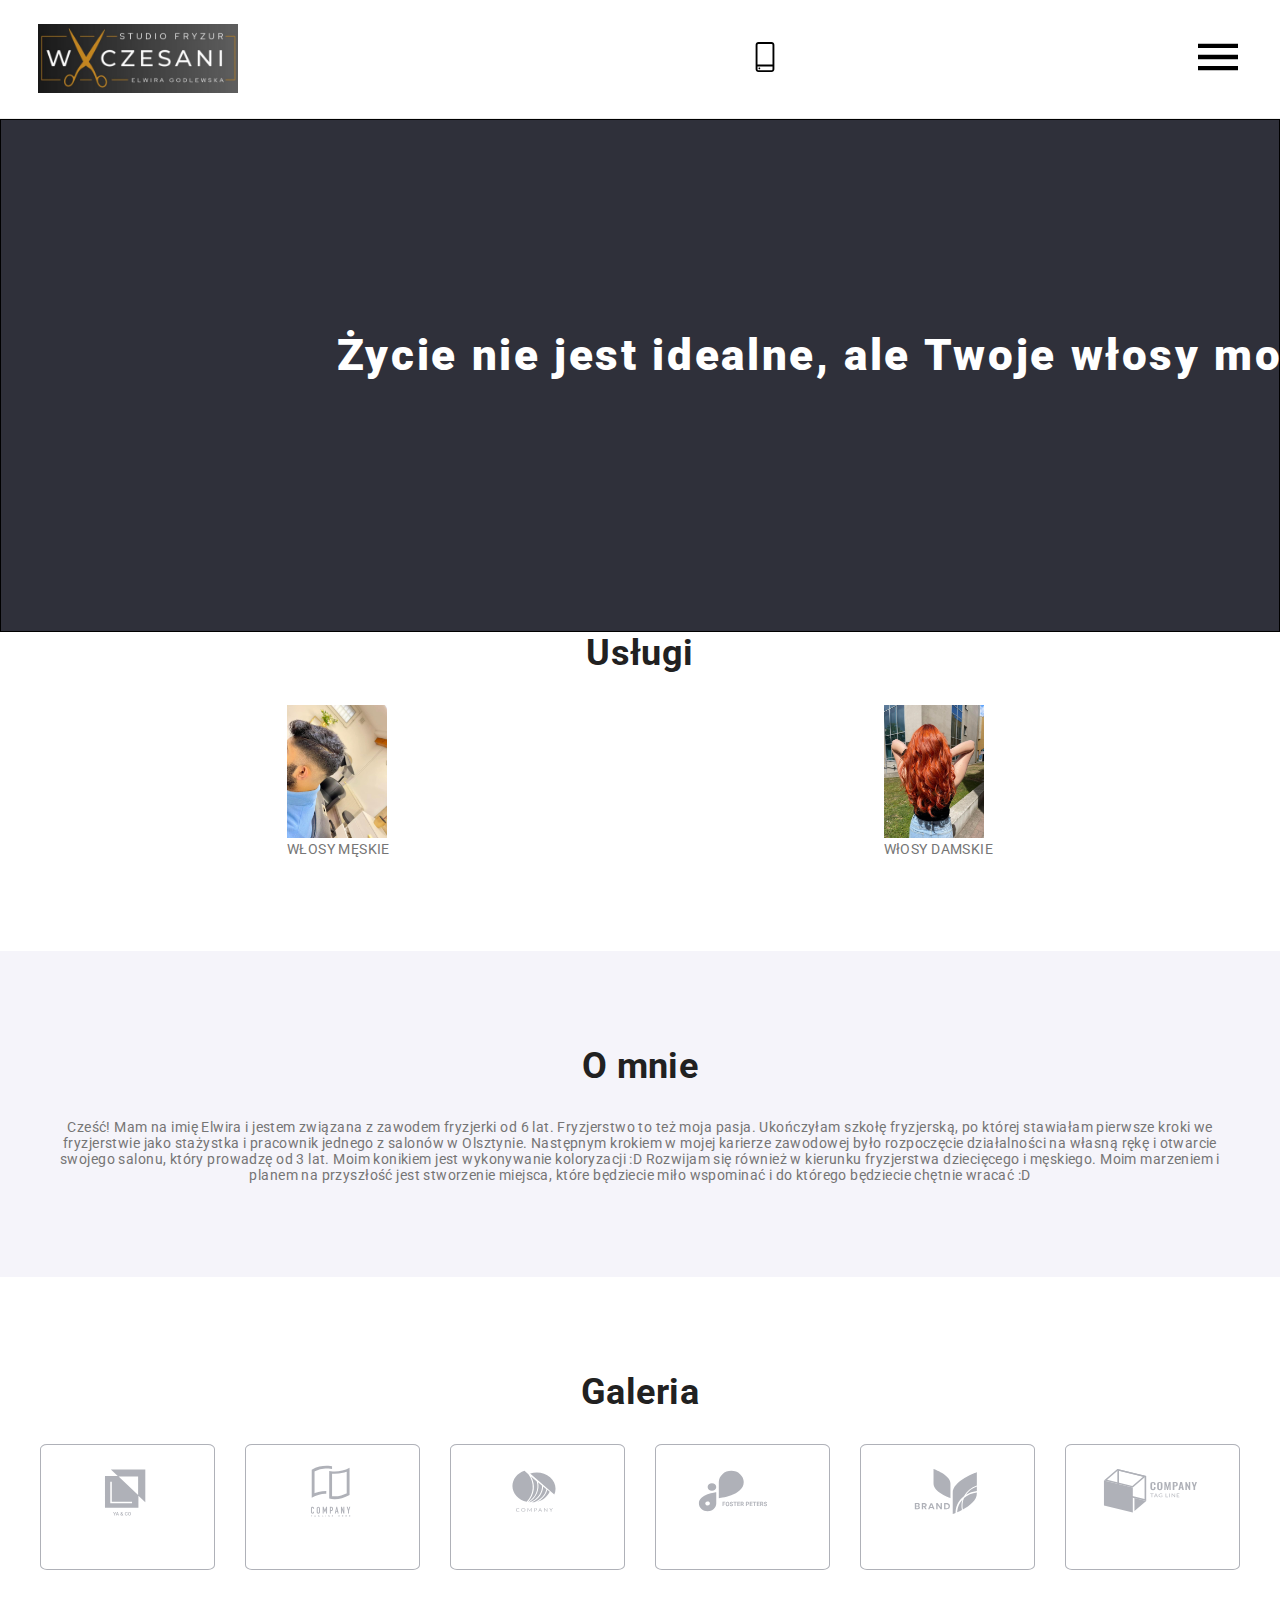
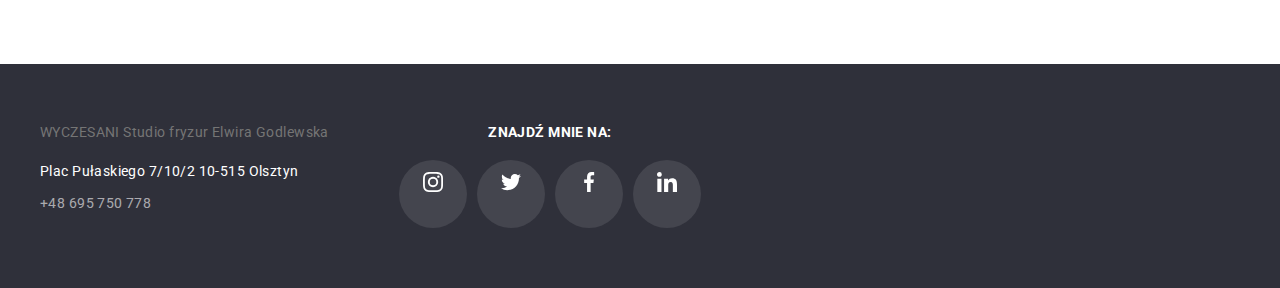
==== commit dfee446e: "photos added" ====
--- a/index.html
+++ b/index.html
@@ -30,12 +30,22 @@
           src="/images/Elwira_mini.jpg"
           alt="logo salonu"
         />
-        <svg class="header__call">
-          <use href="/images/icons.svg#icon-smartphone-1"></use>
-        </svg>
+        <div class="header__call__wrapper">
+          <svg class="header__call">
+            <use href="/images/icons.svg#icon-smartphone-1"></use>
+          </svg>
+        </div>
         <nav>
-          <button class="modal__open" type="button">
-            <svg class="modal__icon">
+          <div class="header__menu">
+            <ul>
+              <li>usługi</li>
+              <li>o mnie</li>
+              <li>galeria</li>
+              <li>kontakt</li>
+            </ul>
+          </div>
+          <button class="header__modal__open" type="button">
+            <svg class="header__modal__open__icon">
               <use href="/images/icons.svg#icon-menu-24px"></use>
             </svg>
           </button>
@@ -59,24 +69,24 @@
           <h2 class="section__header">Usługi</h2>
           <ul class="OurService__list">
             <li class="OurService__item">
-              <img
-                class="OurService__img"
-                src="images/box1.jpg"
-                alt="hands on the keyboard and coding effect on a screen"
-                height="294"
-                width="370"
-              />
-              <p class="OurService__text">WŁOSY MĘSKE</p>
+              <figure>
+                <img
+                  class="OurService__img"
+                  src="./images/image00011.jpg"
+                  alt="męska fryzura"
+                />
+                <figcaption class="label">WŁOSY MĘSKIE</figcaption>
+              </figure>
             </li>
             <li class="OurService__item">
-              <img
-                class="OurService__img"
-                src="images/box2.jpg"
-                alt="hands holding a phone and a laptop in the background"
-                height="294"
-                width="370"
-              />
-              <p class="OurService__text">WŁOSY DAMSKIE</p>
+              <figure>
+                <img
+                  class="OurService__img"
+                  src="./images/image00003.jpg"
+                  alt="damska fryzura"
+                />
+                <figcaption class="label">WłOSY DAMSKIE</figcaption>
+              </figure>
             </li>
           </ul>
         </div>
--- a/css/main.min.css
+++ b/css/main.min.css
@@ -1 +1 @@
-*{margin:0;padding:0;border-style:none}body{font-family:"Roboto",sans-serif;letter-spacing:.03em;color:#757575;font-size:14px}a{text-decoration:none}button{cursor:pointer}li{list-style:none}.clients__list{display:-webkit-box;display:-ms-flexbox;display:flex;-ms-flex-wrap:wrap;flex-wrap:wrap;fill:#afb1b8;gap:30px}.clients__icon{border:1px solid #afb1b8;width:210px;height:92px;border-radius:4%;padding:16px 52px;-webkit-transition-property:border,fill;transition-property:border,fill;-webkit-transition-duration:250ms;transition-duration:250ms;-webkit-transition-timing-function:cubic-bezier(0.4, 0, 0.2, 1);transition-timing-function:cubic-bezier(0.4, 0, 0.2, 1)}.clients__icon:hover,.clients__icon:focus{fill:#2196f3;border:1px solid #2196f3}@media screen and (min-width: 768px){.clients__list{-webkit-box-orient:horizontal;-webkit-box-direction:normal;-ms-flex-direction:row;flex-direction:row;-ms-flex-wrap:wrap;flex-wrap:wrap;-webkit-box-pack:center;-ms-flex-pack:center;justify-content:center}}@media screen and (min-width: 1200px){.clients__list{display:-webkit-box;display:-ms-flexbox;display:flex;-ms-flex-wrap:nowrap;flex-wrap:nowrap;-webkit-box-pack:justify;-ms-flex-pack:justify;justify-content:space-between;fill:#afb1b8;gap:30px}.clients__icon{border:1px solid #afb1b8;border-radius:4%;padding:17.71px 32px 14.25px 32px;-webkit-transition-property:border,fill;transition-property:border,fill;-webkit-transition-duration:250ms;transition-duration:250ms;-webkit-transition-timing-function:cubic-bezier(0.4, 0, 0.2, 1);transition-timing-function:cubic-bezier(0.4, 0, 0.2, 1)}.clients__icon:hover,.clients__icon:focus{fill:#2196f3;border:1px solid #2196f3}}.section{padding:60px 15px}.section__header{text-align:center;color:#212121;font-weight:700;font-size:36px;line-height:1.2;padding-bottom:30px}.section--no-padding{padding-top:0}.section--zero-LRpadding{padding-left:0;padding-right:0}.container{max-width:480px;width:100%;margin:0 auto}@media screen and (min-width: 768px){.section{padding:60px 15px}.section__header{text-align:center;color:#212121;font-weight:700;font-size:36px;line-height:1.2;padding-bottom:50px}.section--no-padding{padding-top:0}.container{max-width:768px;width:100%;margin:0 auto}}@media screen and (min-width: 1200px){.section{padding:94px 0}.section__header{text-align:center;color:#212121;font-weight:700;font-size:36px;line-height:1.2;padding-bottom:50px}.section--no-padding{padding-top:0}.container{max-width:1200px;width:100%;margin:0 auto;padding:0 15px}}.team{background:#f5f4fa}.team__list{display:-webkit-box;display:-ms-flexbox;display:flex;-webkit-box-orient:vertical;-webkit-box-direction:normal;-ms-flex-direction:column;flex-direction:column;row-gap:30px;-webkit-box-pack:justify;-ms-flex-pack:justify;justify-content:space-between;text-align:center}.team__item{padding-bottom:30px;background-color:#fff;-webkit-box-shadow:0 2px 1px 0 rgba(0,0,0,.2),0 1px 1px 0 rgba(0,0,0,.1411764706),0 1px 3px 0 rgba(0,0,0,.1215686275);box-shadow:0 2px 1px 0 rgba(0,0,0,.2),0 1px 1px 0 rgba(0,0,0,.1411764706),0 1px 3px 0 rgba(0,0,0,.1215686275)}.team__header{font-weight:500;color:#212121;padding-top:30px;padding-bottom:10px}.team__text,.team__header{font-size:16px;line-height:1.2}.team__socialmediaIcons{margin-top:16px}.team__socialmediaIcons__list{display:-webkit-box;display:-ms-flexbox;display:flex;-webkit-column-gap:10px;-moz-column-gap:10px;column-gap:10px;-webkit-box-pack:center;-ms-flex-pack:center;justify-content:center}.team__socialmediaIcons__item{width:44px;height:44px;padding:12px;fill:#afb1b8;border-radius:50%;-webkit-transition-property:background-color,fill;transition-property:background-color,fill;-webkit-transition-duration:250ms;transition-duration:250ms;-webkit-transition-timing-function:cubic-bezier(0.4, 0, 0.2, 1);transition-timing-function:cubic-bezier(0.4, 0, 0.2, 1)}.team__socialmediaIcons__item:hover,.team__socialmediaIcons__item:focus{background-color:#2196f3;fill:#fff}@media screen and (min-width: 768px){.section__header{padding-bottom:30px}.team__list{-webkit-box-orient:horizontal;-webkit-box-direction:normal;-ms-flex-direction:row;flex-direction:row;-ms-flex-wrap:wrap;flex-wrap:wrap}}@media screen and (min-width: 1200px){.team{background:#f5f4fa}.team__list{display:-webkit-box;display:-ms-flexbox;display:flex;-ms-flex-wrap:nowrap;flex-wrap:nowrap;-webkit-box-pack:justify;-ms-flex-pack:justify;justify-content:space-between;text-align:center}.team__item{padding-bottom:30px;background-color:#fff;-webkit-box-shadow:0 2px 1px 0 rgba(0,0,0,.2),0 1px 1px 0 rgba(0,0,0,.1411764706),0 1px 3px 0 rgba(0,0,0,.1215686275);box-shadow:0 2px 1px 0 rgba(0,0,0,.2),0 1px 1px 0 rgba(0,0,0,.1411764706),0 1px 3px 0 rgba(0,0,0,.1215686275)}.team__header{font-weight:500;color:#212121;padding-top:30px;padding-bottom:10px}.team__p,.team__header{font-size:16px;line-height:1.2}.team__socialmediaIcons{margin-top:16px}.team__socialmediaIcons__list{display:-webkit-box;display:-ms-flexbox;display:flex;-webkit-column-gap:10px;-moz-column-gap:10px;column-gap:10px;-webkit-box-pack:center;-ms-flex-pack:center;justify-content:center}.team__socialmediaIcons__item{width:44px;height:44px;padding:12px;fill:#afb1b8;border-radius:50%;-webkit-transition-property:background-color,fill;transition-property:background-color,fill;-webkit-transition-duration:250ms;transition-duration:250ms;-webkit-transition-timing-function:cubic-bezier(0.4, 0, 0.2, 1);transition-timing-function:cubic-bezier(0.4, 0, 0.2, 1)}.team__socialmediaIcons__item:hover,.team__socialmediaIcons__item:focus{background-color:#2196f3;fill:#fff}.team__list>li:not(:last-child){margin-right:30px}}.section--hidden{display:none}@media screen and (min-width: 1200px){.section--hidden{display:block}}.OurService__list{display:-webkit-box;display:-ms-flexbox;display:flex;-webkit-box-pack:justify;-ms-flex-pack:justify;justify-content:space-between}.OurService__text{color:#212121;font-weight:700;font-size:14px;line-height:1.1;padding-bottom:10px;display:-webkit-box;display:-ms-flexbox;display:flex;-webkit-box-orient:vertical;-webkit-box-direction:normal;-ms-flex-direction:column;flex-direction:column}.OurService__img{display:block}.OurService__item{position:relative}.OurService__text{position:absolute;bottom:0;width:100%;padding:27px;text-align:center;background:rgba(47,48,58,.8);color:#fff}.OurService__list>li:not(:last-child){margin-right:30px}.advantages{display:-webkit-box;display:-ms-flexbox;display:flex;-webkit-box-orient:vertical;-webkit-box-direction:normal;-ms-flex-direction:column;flex-direction:column;-webkit-box-pack:justify;-ms-flex-pack:justify;justify-content:space-between}.advantages__item{text-align:center}.advantages__header{color:#212121;font-weight:700;font-size:14px;line-height:1.1;padding-bottom:10px}.advantages__text{text-align:left;line-height:1.7;padding-bottom:25px}.advantages__icon{background-color:#f5f4fa;padding:25px 0;width:100%;margin-bottom:30px}@media screen and (min-width: 768px){.advantages{-webkit-box-orient:horizontal;-webkit-box-direction:normal;-ms-flex-direction:row;flex-direction:row;-ms-flex-wrap:wrap;flex-wrap:wrap;-webkit-box-pack:justify;-ms-flex-pack:justify;justify-content:space-between}.advantages__header{text-align:left}.advantages__item{width:354px}}@media screen and (min-width: 1200px){.advantages{display:-webkit-box;display:-ms-flexbox;display:flex;-ms-flex-wrap:nowrap;flex-wrap:nowrap;-webkit-box-pack:justify;-ms-flex-pack:justify;justify-content:space-between}.advantages__header{color:#212121;font-weight:700;font-size:14px;line-height:1.1;padding-bottom:10px}.advantages__text{line-height:1.7}.advantages__icon{background-color:#f5f4fa;padding:25px 100px;margin-bottom:30px}.advantages>li:not(:last-child){margin-right:30px}}.introduction{padding:0;border:1px solid #000;background-color:#2f303a}.introduction__img{margin:auto;background-image:-webkit-gradient(linear, left top, left bottom, from(rgba(47, 48, 58, 0.4)), to(rgba(47, 48, 58, 0.4))),url(../images/HeaderImg.jpg);background-image:linear-gradient(rgba(47, 48, 58, 0.4), rgba(47, 48, 58, 0.4)),url(../images/HeaderImg.jpg);background-position:center;background-repeat:no-repeat;background-size:cover;max-width:1600px}.introduction__wrapper{padding:118px 57px;text-align:center}.introduction__slogan{font-size:26px;font-weight:900;line-height:1.62;letter-spacing:.06em;color:#fff;padding-bottom:30px}.introduction__button{border:none;font-family:"Roboto",sans-serif;border-radius:4px;font-size:16px;font-weight:700;line-height:1.9;letter-spacing:.06em;color:#fff;background-color:#2196f3;padding:10px 41px 10px 42px}@media screen and (min-width: 768px){.introduction__wrapper{padding:118px 201px 118px 201px}.introduction__slogan{padding-bottom:40px}.introduction__img{background-image:url(../images/HeaderTabletimg.jpg)}}@media screen and (min-width: 1200px){.introduction__wrapper{padding:200px 250px}.introduction__slogan{font-size:44px}.introduction__img{background-image:url(../images/sloganBackground.jpg)}}.header{border-bottom:1px solid #ececec}.header__section{display:-webkit-box;display:-ms-flexbox;display:flex;-webkit-box-pack:justify;-ms-flex-pack:justify;justify-content:space-between;padding:10px 15px 10px 15px;justify-content:space-between;-webkit-box-align:center;-ms-flex-align:center;align-items:center}.header__navigation{display:-webkit-box;display:-ms-flexbox;display:flex;-webkit-box-align:center;-ms-flex-align:center;align-items:center}.logo{font-family:"Raleway",sans-serif;font-weight:700;font-size:26px;color:#2196f3;line-height:1.2px;letter-spacing:.03em}.logo--dark{color:#000}.logo--light{color:#fff}.menu{display:none}.contacts{-webkit-column-gap:50px;-moz-column-gap:50px;column-gap:50px}.contacts--hidden{display:none}.contacts__link{font-family:"Roboto",sans-serif;font-weight:500;font-size:14px;line-height:1.1;letter-spacing:.02em;fill:#757575;color:#757575;display:-webkit-box;display:-ms-flexbox;display:flex;-webkit-box-align:center;-ms-flex-align:center;align-items:center;-webkit-transition-property:color,fill;transition-property:color,fill;-webkit-transition-duration:250ms;transition-duration:250ms;-webkit-transition-timing-function:cubic-bezier(0.4, 0, 0.2, 1);transition-timing-function:cubic-bezier(0.4, 0, 0.2, 1)}.contacts__link:focus,.contacts__link:hover{color:#2196f3;fill:#2196f3}.contacts__icon{margin-right:10px}@media screen and (min-width: 768px){.header{border-bottom:1px solid #ececec}.header__section{display:-webkit-box;display:-ms-flexbox;display:flex;-webkit-box-pack:justify;-ms-flex-pack:justify;justify-content:space-between;padding-top:21px;padding-bottom:21px;justify-content:space-between;-webkit-box-align:center;-ms-flex-align:center;align-items:center}.header__navigation{display:-webkit-box;display:-ms-flexbox;display:flex;-webkit-box-align:center;-ms-flex-align:center;align-items:center}.logo{margin-right:93px;font-family:"Raleway",sans-serif;font-weight:700;font-size:26px;color:#2196f3;line-height:1.2px;letter-spacing:.03em}.logo--dark{color:#000}.logo--light{color:#fff}.menu{display:-webkit-box;display:-ms-flexbox;display:flex;-webkit-column-gap:60px;-moz-column-gap:60px;column-gap:60px;display:flex;-webkit-box-pack:justify;-ms-flex-pack:justify;justify-content:space-between;padding-left:83px}.menu__item{position:relative}.menu__link{display:inline-block;color:#212121;-webkit-transition-property:color,fill;transition-property:color,fill;-webkit-transition-duration:250ms;transition-duration:250ms;-webkit-transition-timing-function:cubic-bezier(0.4, 0, 0.2, 1);transition-timing-function:cubic-bezier(0.4, 0, 0.2, 1);font-family:"Roboto",sans-serif;font-weight:500;font-size:14px;line-height:1.1;letter-spacing:.02em}.menu--active::after,.menu--bordered:hover::after,.menu--bordered:focus::after{position:absolute;right:0;margin-top:46px;content:"";width:100%;border-bottom:solid 4px #2196f3;border-radius:4px}.menu__link:focus,.menu__link:hover{color:#2196f3;fill:#2196f3}.menu-toggle{display:none}.contacts{row-gap:10px;display:-webkit-box;display:-ms-flexbox;display:flex;-webkit-box-orient:vertical;-webkit-box-direction:normal;-ms-flex-direction:column;flex-direction:column;-webkit-box-pack:justify;-ms-flex-pack:justify;justify-content:space-between}.contacts__link{font-family:"Roboto",sans-serif;font-weight:500;font-size:14px;line-height:1.1;letter-spacing:.02em;fill:#757575;color:#757575;display:-webkit-box;display:-ms-flexbox;display:flex;-webkit-box-align:center;-ms-flex-align:center;align-items:center;-webkit-transition-property:color,fill;transition-property:color,fill;-webkit-transition-duration:250ms;transition-duration:250ms;-webkit-transition-timing-function:cubic-bezier(0.4, 0, 0.2, 1);transition-timing-function:cubic-bezier(0.4, 0, 0.2, 1)}.contacts__link:focus,.contacts__link:hover{color:#2196f3;fill:#2196f3}.contacts__icon{margin-right:10px}}@media screen and (min-width: 1200px){.header{border-bottom:1px solid #ececec}.header__section{display:-webkit-box;display:-ms-flexbox;display:flex;-webkit-box-pack:justify;-ms-flex-pack:justify;justify-content:space-between;padding-top:24px;padding-bottom:25px;-webkit-box-align:center;-ms-flex-align:center;align-items:center}.header__navigation{display:-webkit-box;display:-ms-flexbox;display:flex;-webkit-box-align:center;-ms-flex-align:center;align-items:center}.logo{margin-right:93px;font-family:"Raleway",sans-serif;font-weight:700;font-size:26px;color:#2196f3;line-height:1.2px;letter-spacing:.03em}.logo--dark{color:#000}.logo--light{color:#fff}.menu{-webkit-column-gap:46px;-moz-column-gap:46px;column-gap:46px;display:-webkit-box;display:-ms-flexbox;display:flex;-webkit-box-pack:justify;-ms-flex-pack:justify;justify-content:space-between}.menu__item{position:relative}.menu__link{display:inline-block;color:#212121;-webkit-transition-property:color,fill;transition-property:color,fill;-webkit-transition-duration:250ms;transition-duration:250ms;-webkit-transition-timing-function:cubic-bezier(0.4, 0, 0.2, 1);transition-timing-function:cubic-bezier(0.4, 0, 0.2, 1);font-family:"Roboto",sans-serif;font-weight:500;font-size:14px;line-height:1.1;letter-spacing:.02em}.menu--active::after,.menu--bordered:hover::after,.menu--bordered:focus::after{position:absolute;right:0;margin-top:37px;content:"";width:100%;border-bottom:solid 4px #2196f3;border-radius:4px}.menu__link:focus,.menu__link:hover{color:#2196f3;fill:#2196f3}.contacts{-webkit-column-gap:50px;-moz-column-gap:50px;column-gap:50px;display:-webkit-box;display:-ms-flexbox;display:flex;-webkit-box-orient:horizontal;-webkit-box-direction:normal;-ms-flex-direction:row;flex-direction:row;-webkit-box-pack:justify;-ms-flex-pack:justify;justify-content:space-between}.contacts__link{font-family:"Roboto",sans-serif;font-weight:500;font-size:14px;line-height:1.1;letter-spacing:.02em;fill:#757575;color:#757575;display:-webkit-box;display:-ms-flexbox;display:flex;-webkit-box-align:center;-ms-flex-align:center;align-items:center;-webkit-transition-property:color,fill;transition-property:color,fill;-webkit-transition-duration:250ms;transition-duration:250ms;-webkit-transition-timing-function:cubic-bezier(0.4, 0, 0.2, 1);transition-timing-function:cubic-bezier(0.4, 0, 0.2, 1)}.contacts__link:focus,.contacts__link:hover{color:#2196f3;fill:#2196f3}.contacts__icon{margin-right:10px}}.footer{background:#2f303a}.footer__wrapper{text-align:center}.footer__socialmedia{margin-top:60px}.footer__contacts{padding-top:60px;padding-bottom:60px;text-align:center}.footer__socialmedia-list{display:-webkit-box;display:-ms-flexbox;display:flex;-webkit-box-pack:center;-ms-flex-pack:center;justify-content:center;-webkit-column-gap:10px;-moz-column-gap:10px;column-gap:10px;margin-top:20px;fill:#fff}.footer__socialmedia-item{padding:12px;width:44px;height:44px;border-radius:50%;background-color:rgba(255,255,255,.1);-webkit-transition-property:background-color;transition-property:background-color;-webkit-transition-duration:250ms;transition-duration:250ms;-webkit-transition-timing-function:cubic-bezier(0.4, 0, 0.2, 1);transition-timing-function:cubic-bezier(0.4, 0, 0.2, 1)}.footer__socialmedia-item:hover,.footer__socialmedia-item:focus{background-color:#2196f3}.footer__socialmedia-header{color:#fff;font-weight:700;font-size:14px;line-height:1.1}.address{font-style:normal}.address__list{display:-webkit-box;display:-ms-flexbox;display:flex;-webkit-box-orient:vertical;-webkit-box-direction:normal;-ms-flex-direction:column;flex-direction:column;row-gap:8px;margin-top:20px}.address__item{font-style:normal;line-height:1.7;color:#fff}.address__link{font-style:normal;text-align:center;font-family:"Roboto",sans-serif;font-size:14px;line-height:1.7;letter-spacing:.03em;color:rgba(255,255,255,.6);-webkit-transition-property:color,fill;transition-property:color,fill;-webkit-transition-duration:250ms;transition-duration:250ms;-webkit-transition-timing-function:cubic-bezier(0.4, 0, 0.2, 1);transition-timing-function:cubic-bezier(0.4, 0, 0.2, 1)}.address__link:focus,.address__link:hover{color:#2196f3;fill:#2196f3}.newsletter{display:-webkit-box;display:-ms-flexbox;display:flex;-webkit-box-orient:vertical;-webkit-box-direction:normal;-ms-flex-direction:column;flex-direction:column;padding:60px 0;-webkit-box-align:center;-ms-flex-align:center;align-items:center}.newsletter__header{padding-bottom:20px;font-size:14px;color:#fff}.newsletter__subscription{display:-webkit-box;display:-ms-flexbox;display:flex;-webkit-box-orient:vertical;-webkit-box-direction:normal;-ms-flex-direction:column;flex-direction:column;-webkit-box-align:center;-ms-flex-align:center;align-items:center}.newsletter__input{font-size:16px;font-weight:400;letter-spacing:.03em;border-radius:4px;padding:15px 16px 15px 16px;border:1px solid rgba(255,255,255,.3019607843);-webkit-box-shadow:0px 4px 4px 0px rgba(0,0,0,.1490196078);box-shadow:0px 4px 4px 0px rgba(0,0,0,.1490196078);color:rgba(255,255,255,.6);background-color:#2f303a;width:358px;margin-bottom:20px}.newsletter__button{padding:10px 28px 10px 42px;display:-webkit-box;display:-ms-flexbox;display:flex;-webkit-box-align:center;-ms-flex-align:center;align-items:center;color:#fff;background-color:#2196f3;font-size:16px;font-weight:700;line-height:1.6;letter-spacing:.06em;-webkit-box-shadow:0px 4px 4px 0px rgba(0,0,0,.1490196078);box-shadow:0px 4px 4px 0px rgba(0,0,0,.1490196078);border-radius:4px}.newsletter__icon{fill:#fff;background-color:#2196f3}@media screen and (min-width: 768px){.footer__contacts{padding:60px 89px 60px 76px;display:-webkit-box;display:-ms-flexbox;display:flex;-webkit-column-gap:144px;-moz-column-gap:144px;column-gap:144px;-webkit-box-align:baseline;-ms-flex-align:baseline;align-items:baseline}.footer__socialmedia{margin-top:0}.address{font-style:normal;text-align:center}.address__list{margin-top:20px}.logo{margin:0}.newsletter{padding-top:0}}@media screen and (min-width: 1200px){.footer{background:#2f303a}.footer__wrapper{display:-webkit-box;display:-ms-flexbox;display:flex;-webkit-box-align:baseline;-ms-flex-align:baseline;align-items:baseline}.footer__contacts{-webkit-box-align:baseline;-ms-flex-align:baseline;align-items:baseline;padding:60px 70px 60px 0;-webkit-column-gap:70px;-moz-column-gap:70px;column-gap:70px}.footer__socialmedia{margin-right:0}.footer__socialmedia-list{display:-webkit-box;display:-ms-flexbox;display:flex;-webkit-column-gap:10px;-moz-column-gap:10px;column-gap:10px;margin-top:10px;fill:#fff}.footer__socialmedia-tem{padding:12px;width:44px;height:44px;border-radius:50%;background-color:rgba(255,255,255,.1);-webkit-transition-property:background-color;transition-property:background-color;-webkit-transition-duration:250ms;transition-duration:250ms;-webkit-transition-timing-function:cubic-bezier(0.4, 0, 0.2, 1);transition-timing-function:cubic-bezier(0.4, 0, 0.2, 1)}.footer__socialmedia-tem:hover,.footer__socialmedia-tem:focus{background-color:#2196f3}.footer__socialmedia-header{color:#fff;font-weight:700;font-size:14px;line-height:1.1;padding-bottom:10px}.address{text-align:left}.address__list{display:-webkit-box;display:-ms-flexbox;display:flex;-webkit-box-orient:vertical;-webkit-box-direction:normal;-ms-flex-direction:column;flex-direction:column;row-gap:8px}.address__item{font-style:normal;line-height:1.7;color:#fff}.address__link{font-style:normal;font-family:"Roboto",sans-serif;font-size:14px;line-height:1.7;letter-spacing:.03em;color:rgba(255,255,255,.6);-webkit-transition-property:color,fill;transition-property:color,fill;-webkit-transition-duration:250ms;transition-duration:250ms;-webkit-transition-timing-function:cubic-bezier(0.4, 0, 0.2, 1);transition-timing-function:cubic-bezier(0.4, 0, 0.2, 1)}.address__link:focus,.address__link:hover{color:#2196f3;fill:#2196f3}.newsletter__header{padding-bottom:20px;font-size:14px;color:#fff}.newsletter__subscription{display:-webkit-box;display:-ms-flexbox;display:flex;-webkit-box-orient:horizontal;-webkit-box-direction:normal;-ms-flex-direction:row;flex-direction:row}.newsletter__input{font-size:16px;margin-bottom:0;font-weight:400;letter-spacing:.03em;border-radius:4px;padding:15px 16px 15px 16px;border:1px solid rgba(255,255,255,.3019607843);-webkit-box-shadow:0px 4px 4px 0px rgba(0,0,0,.1490196078);box-shadow:0px 4px 4px 0px rgba(0,0,0,.1490196078);color:rgba(255,255,255,.6);background-color:#2f303a;width:358px}.newsletter__button{padding:10px 28px 10px 42px;margin-left:12px;display:-webkit-box;display:-ms-flexbox;display:flex;-webkit-box-align:center;-ms-flex-align:center;align-items:center;color:#fff;background-color:#2196f3;font-size:16px;font-weight:700;line-height:1.6;letter-spacing:.06em;-webkit-box-shadow:0px 4px 4px 0px rgba(0,0,0,.1490196078);box-shadow:0px 4px 4px 0px rgba(0,0,0,.1490196078);border-radius:4px}.newsletter__icon{margin-left:24px;fill:#fff;background-color:#2196f3}}.is-hidden{visibility:hidden;opacity:0;pointer-events:none}.is-hidden .modal{-webkit-transform:translate(-50%) translateY(-50%) scale(0);transform:translate(-50%) translateY(-50%) scale(0)}.backdrop{position:fixed;left:0;right:0;top:0;bottom:0;background:rgba(0,0,0,.2);-webkit-transition:visibility .5s linear,opacity .5s linear;transition:visibility .5s linear,opacity .5s linear}.modal{background:#fff;-webkit-box-shadow:0px 2px 1px 0px rgba(0,0,0,.2),0px 1px 1px 0px rgba(0,0,0,.14),0px 1px 3px 0px rgba(0,0,0,.12);box-shadow:0px 2px 1px 0px rgba(0,0,0,.2),0px 1px 1px 0px rgba(0,0,0,.14),0px 1px 3px 0px rgba(0,0,0,.12);height:581px;width:528px;border-radius:4px;position:absolute;left:50%;top:50%;-webkit-transition:-webkit-transform .5s linear;transition:-webkit-transform .5s linear;transition:transform .5s linear;transition:transform .5s linear, -webkit-transform .5s linear;-webkit-transform:translate(-50%) translateY(-50%) scale(1);transform:translate(-50%) translateY(-50%) scale(1);padding:40px}.modal__header{color:#212121;font-size:20px;font-weight:700;line-height:23px;letter-spacing:.03em;text-align:center;padding-bottom:12px}.modal__closing{position:absolute;display:-webkit-box;display:-ms-flexbox;display:flex;-webkit-box-pack:center;-ms-flex-pack:center;justify-content:center;top:8px;right:8px;height:30px;width:30px;border-radius:50%;border:1px solid rgba(0,0,0,.1019607843);background-color:#fff;padding:6px}.modal__label,.modal__textarea{display:-webkit-box;display:-ms-flexbox;display:flex;-webkit-box-orient:vertical;-webkit-box-direction:normal;-ms-flex-direction:column;flex-direction:column;font-size:12px;line-height:14px;letter-spacing:.01em;text-align:left;color:#757575;padding-top:10px;position:relative}.modal__icons{position:absolute;width:18px;height:18px;left:12px;top:55%;-webkit-transition-property:fill;transition-property:fill;-webkit-transition-duration:250ms;transition-duration:250ms;-webkit-transition-timing-function:cubic-bezier(0.4, 0, 0.2, 1);transition-timing-function:cubic-bezier(0.4, 0, 0.2, 1)}.modal__textarea{padding:12px 16px;resize:none;border:1px solid rgba(33,33,33,.2);border-radius:4px;margin-top:4px}.modal__checkbox{display:-webkit-box;display:-ms-flexbox;display:flex;gap:8px;margin-top:25px;margin-bottom:30px;padding-left:15px}.modal__input--checkbox{position:absolute;width:100%;height:100%;clip:rect(1px, 1px, 1px, 1px)}.modal__agreement{-webkit-transition-property:border-color,background-color;transition-property:border-color,background-color;-webkit-transition-duration:250ms;transition-duration:250ms;-webkit-transition-timing-function:cubic-bezier(0.4, 0, 0.2, 1);transition-timing-function:cubic-bezier(0.4, 0, 0.2, 1);width:16px;height:15px;display:block;border:2px solid #212121;border-radius:2px;overflow:hidden;position:relative}.modal__submit{display:block;margin-left:auto;margin-right:auto;padding:10px 76px;-webkit-box-shadow:0px 4px 4px 0px rgba(0,0,0,.1490196078);box-shadow:0px 4px 4px 0px rgba(0,0,0,.1490196078);border:none;font-family:"Roboto",sans-serif;border-radius:4px;font-size:16px;font-weight:700;line-height:1.9;letter-spacing:.06em;color:#fff;background-color:#2196f3}.modal__input{border:1px solid rgba(33,33,33,.2);border-radius:4px;height:40px;margin-top:4px;padding-left:42px;-webkit-transition-property:border;transition-property:border;-webkit-transition-duration:250ms;transition-duration:250ms;-webkit-transition-timing-function:cubic-bezier(0.4, 0, 0.2, 1);transition-timing-function:cubic-bezier(0.4, 0, 0.2, 1);position:relative}.modal__input:hover,.modal__input:focus-within,.modal__input .modal__comment:hover,.modal__input .modal__comment:focus-within{border:1px solid #2196f3;outline:none}.modal__input:hover+.modal__icons,.modal__input:focus+.modal__icons{fill:#2196f3;outline:none}.order__input svg{display:block}.modal__input--checkbox:checked+.modal__agreement{border-color:#2196f3;background-color:#2196f3;overflow:visible}.modal__input--checkbox:checked+.modal__agreement svg{position:absolute;top:50%;left:50%;-webkit-transform:translate(-50%, -50%);transform:translate(-50%, -50%);fill:#fff}.agreement__link{color:#2196f3;text-decoration:underline}.portfolio__menu{display:-webkit-box;display:-ms-flexbox;display:flex;-webkit-box-pack:center;-ms-flex-pack:center;justify-content:center}.portfolio__menu li:not(:last-child){margin-right:8px}.portfolio__button{font-family:"Roboto",sans-serif;font-weight:500;font-size:16px;line-height:1.6;color:#212121;background-color:#f5f4fa;border-radius:4px;padding:6px 22px;-webkit-transition-property:background-color,color,-webkit-box-shadow;transition-property:background-color,color,-webkit-box-shadow;transition-property:background-color,color,box-shadow;transition-property:background-color,color,box-shadow,-webkit-box-shadow;-webkit-transition-duration:250ms;transition-duration:250ms;-webkit-transition-timing-function:cubic-bezier(0.4, 0, 0.2, 1);transition-timing-function:cubic-bezier(0.4, 0, 0.2, 1)}.portfolio__button:focus,.portfolio__button:hover{background-color:#2196f3;color:#fff;-webkit-box-shadow:0 2px 2px 0 rgba(0,0,0,.1215686275),0 1px 2px 0 rgba(0,0,0,.0784313725),0 3p;box-shadow:0 2px 2px 0 rgba(0,0,0,.1215686275),0 1px 2px 0 rgba(0,0,0,.0784313725),0 3p}.portfolio__cards{display:-webkit-box;display:-ms-flexbox;display:flex;-webkit-box-pack:center;-ms-flex-pack:center;justify-content:center;-ms-flex-wrap:wrap;flex-wrap:wrap;gap:30px;padding-top:50px}.portfolio__item{display:block;border-bottom:1px solid #eee;-webkit-transition-property:-webkit-box-shadow;transition-property:-webkit-box-shadow;transition-property:box-shadow;transition-property:box-shadow, -webkit-box-shadow;-webkit-transition-duration:250ms;transition-duration:250ms;-webkit-transition-timing-function:cubic-bezier(0.4, 0, 0.2, 1);transition-timing-function:cubic-bezier(0.4, 0, 0.2, 1)}.portfolio__item:hover,.portfolio__item:focus{-webkit-box-shadow:1px 4px 6px 0 rgba(0,0,0,.16),0 4px 4px 0 rgba(0,0,0,.06),0 1px 1px 0 rgba(0,0,0,.12);box-shadow:1px 4px 6px 0 rgba(0,0,0,.16),0 4px 4px 0 rgba(0,0,0,.06),0 1px 1px 0 rgba(0,0,0,.12)}.portfolio__item:hover .portfolio__description{-webkit-transform:translateY(0);transform:translateY(0)}.portfolio__slide{max-width:370px;position:relative;overflow:hidden}.portfolio__slide img{display:block}.portfolio__description{position:absolute;left:0;right:0;top:0;bottom:0;font-size:18px;line-height:28px;letter-spacing:.03em;text-align:left;padding-top:49px;padding-left:24px;padding-right:45px;color:#fff;background-color:rgba(33,150,243,.8980392157);-webkit-transform:translateY(295px);transform:translateY(295px);-webkit-transition:-webkit-transform 250ms cubic-bezier(0.4, 0, 0.2, 1);transition:-webkit-transform 250ms cubic-bezier(0.4, 0, 0.2, 1);transition:transform 250ms cubic-bezier(0.4, 0, 0.2, 1);transition:transform 250ms cubic-bezier(0.4, 0, 0.2, 1), -webkit-transform 250ms cubic-bezier(0.4, 0, 0.2, 1)}.portfolio__caption{padding:20px 24px}.portfolio__caption__header{font-weight:700;font-size:18px;line-height:2;letter-spacing:.06em;color:#212121;margin-bottom:4px}.portfolio__caption p{font-size:16px;line-height:1.9}.menu-toggle{background:none;border:none}.hamburger{position:fixed;top:0;left:0;z-index:1001;width:100vw;height:100vh;-webkit-transform:translateY(-100%);transform:translateY(-100%);background-color:#fff;-webkit-transition:-webkit-transform 250ms cubic-bezier(0.4, 0, 0.2, 1);transition:-webkit-transform 250ms cubic-bezier(0.4, 0, 0.2, 1);transition:transform 250ms cubic-bezier(0.4, 0, 0.2, 1);transition:transform 250ms cubic-bezier(0.4, 0, 0.2, 1), -webkit-transform 250ms cubic-bezier(0.4, 0, 0.2, 1)}.hamburger.is-open{-webkit-transform:translateY(0);transform:translateY(0)}.hamburger .menu-toggle{position:absolute;top:10px;right:15px}.hamburger__icon{fill:#212121;padding:12px 7px;cursor:pointer;-webkit-transition-property:fill;transition-property:fill;-webkit-transition-duration:250ms;transition-duration:250ms;-webkit-transition-timing-function:cubic-bezier(0.4, 0, 0.2, 1);transition-timing-function:cubic-bezier(0.4, 0, 0.2, 1)}.hamburger__icon:hover{fill:#2196f3}.hamburger__icon--close{fill:#212121}.hamburger__content{height:100vh;display:-webkit-box;display:-ms-flexbox;display:flex;-webkit-box-orient:vertical;-webkit-box-direction:normal;-ms-flex-direction:column;flex-direction:column;-webkit-box-pack:justify;-ms-flex-pack:justify;justify-content:space-between;background-color:#fff;padding-top:48px;padding-bottom:48px;padding-left:40px;overflow-y:auto}.hamburger__list{display:-webkit-box;display:-ms-flexbox;display:flex;-webkit-box-orient:vertical;-webkit-box-direction:normal;-ms-flex-direction:column;flex-direction:column;gap:32px}.hamburger__link{font-weight:500;font-size:40px;letter-spacing:.02em;line-height:47px;color:#212121}.hamburger__link:hover{color:#2196f3}.hamburger__contacts{display:-webkit-box;display:-ms-flexbox;display:flex;-webkit-box-orient:vertical;-webkit-box-direction:normal;-ms-flex-direction:column;flex-direction:column}.hamburger__tel{margin-top:32px;margin-bottom:32px}.hamburger__tel--link{font-weight:500;font-size:34px;line-height:40px;letter-spacing:.02em;color:#2196f3}.hamburger__mail{margin-bottom:64px}.hamburger__mail--link{font-weight:500;font-size:24px;line-height:28px;letter-spacing:.02em;color:#757575}.hamburger__socials{display:-webkit-box;display:-ms-flexbox;display:flex;-ms-flex-wrap:wrap;flex-wrap:wrap;gap:10px}.hamburger__socials--item{border-right:1px solid rgba(33,33,33,.2);padding-right:10px}.hamburger__socials--item:last-child{border:none}.hamburger__socials--link{font-size:18px;font-weight:500;line-height:22px;letter-spacing:.02em;color:#2196f3}/*# sourceMappingURL=main.min.css.map */+*{margin:0;padding:0;border-style:none}body{font-family:"Roboto",sans-serif;letter-spacing:.03em;color:#757575;font-size:14px}a{text-decoration:none}button{cursor:pointer}li{list-style:none}.clients__list{display:-webkit-box;display:-ms-flexbox;display:flex;-ms-flex-wrap:wrap;flex-wrap:wrap;fill:#afb1b8;gap:30px}.clients__icon{border:1px solid #afb1b8;width:210px;height:92px;border-radius:4%;padding:16px 52px;-webkit-transition-property:border,fill;transition-property:border,fill;-webkit-transition-duration:250ms;transition-duration:250ms;-webkit-transition-timing-function:cubic-bezier(0.4, 0, 0.2, 1);transition-timing-function:cubic-bezier(0.4, 0, 0.2, 1)}.clients__icon:hover,.clients__icon:focus{fill:#2196f3;border:1px solid #2196f3}@media screen and (min-width: 768px){.clients__list{-webkit-box-orient:horizontal;-webkit-box-direction:normal;-ms-flex-direction:row;flex-direction:row;-ms-flex-wrap:wrap;flex-wrap:wrap;-webkit-box-pack:center;-ms-flex-pack:center;justify-content:center}}@media screen and (min-width: 1200px){.clients__list{display:-webkit-box;display:-ms-flexbox;display:flex;-ms-flex-wrap:nowrap;flex-wrap:nowrap;-webkit-box-pack:justify;-ms-flex-pack:justify;justify-content:space-between;fill:#afb1b8;gap:30px}.clients__icon{border:1px solid #afb1b8;border-radius:4%;padding:17.71px 32px 14.25px 32px;-webkit-transition-property:border,fill;transition-property:border,fill;-webkit-transition-duration:250ms;transition-duration:250ms;-webkit-transition-timing-function:cubic-bezier(0.4, 0, 0.2, 1);transition-timing-function:cubic-bezier(0.4, 0, 0.2, 1)}.clients__icon:hover,.clients__icon:focus{fill:#2196f3;border:1px solid #2196f3}}.section{padding:60px 15px}.section__header{text-align:center;color:#212121;font-weight:700;font-size:36px;line-height:1.2;padding-bottom:30px}.section--no-padding{padding-top:0}.section--zero-LRpadding{padding-left:0;padding-right:0}.container{max-width:480px;width:100%;margin:0 auto}@media screen and (min-width: 768px){.section{padding:60px 15px}.section__header{text-align:center;color:#212121;font-weight:700;font-size:36px;line-height:1.2;padding-bottom:50px}.section--no-padding{padding-top:0}.container{max-width:768px;width:100%;margin:0 auto}}@media screen and (min-width: 1200px){.section{padding:94px 0}.section__header{text-align:center;color:#212121;font-weight:700;font-size:36px;line-height:1.2;padding-bottom:50px}.section--no-padding{padding-top:0}.container{max-width:1200px;width:100%;margin:0 auto;padding:0 15px}}.team{background:#f5f4fa}.team__list{display:-webkit-box;display:-ms-flexbox;display:flex;-webkit-box-orient:vertical;-webkit-box-direction:normal;-ms-flex-direction:column;flex-direction:column;row-gap:30px;-webkit-box-pack:justify;-ms-flex-pack:justify;justify-content:space-between;text-align:center}.team__item{padding-bottom:30px;background-color:#fff;-webkit-box-shadow:0 2px 1px 0 rgba(0,0,0,.2),0 1px 1px 0 rgba(0,0,0,.1411764706),0 1px 3px 0 rgba(0,0,0,.1215686275);box-shadow:0 2px 1px 0 rgba(0,0,0,.2),0 1px 1px 0 rgba(0,0,0,.1411764706),0 1px 3px 0 rgba(0,0,0,.1215686275)}.team__header{font-weight:500;color:#212121;padding-top:30px;padding-bottom:10px}.team__text,.team__header{font-size:16px;line-height:1.2}.team__socialmediaIcons{margin-top:16px}.team__socialmediaIcons__list{display:-webkit-box;display:-ms-flexbox;display:flex;-webkit-column-gap:10px;-moz-column-gap:10px;column-gap:10px;-webkit-box-pack:center;-ms-flex-pack:center;justify-content:center}.team__socialmediaIcons__item{width:44px;height:44px;padding:12px;fill:#afb1b8;border-radius:50%;-webkit-transition-property:background-color,fill;transition-property:background-color,fill;-webkit-transition-duration:250ms;transition-duration:250ms;-webkit-transition-timing-function:cubic-bezier(0.4, 0, 0.2, 1);transition-timing-function:cubic-bezier(0.4, 0, 0.2, 1)}.team__socialmediaIcons__item:hover,.team__socialmediaIcons__item:focus{background-color:#2196f3;fill:#fff}@media screen and (min-width: 768px){.section__header{padding-bottom:30px}.team__list{-webkit-box-orient:horizontal;-webkit-box-direction:normal;-ms-flex-direction:row;flex-direction:row;-ms-flex-wrap:wrap;flex-wrap:wrap}}@media screen and (min-width: 1200px){.team{background:#f5f4fa}.team__list{display:-webkit-box;display:-ms-flexbox;display:flex;-ms-flex-wrap:nowrap;flex-wrap:nowrap;-webkit-box-pack:justify;-ms-flex-pack:justify;justify-content:space-between;text-align:center}.team__item{padding-bottom:30px;background-color:#fff;-webkit-box-shadow:0 2px 1px 0 rgba(0,0,0,.2),0 1px 1px 0 rgba(0,0,0,.1411764706),0 1px 3px 0 rgba(0,0,0,.1215686275);box-shadow:0 2px 1px 0 rgba(0,0,0,.2),0 1px 1px 0 rgba(0,0,0,.1411764706),0 1px 3px 0 rgba(0,0,0,.1215686275)}.team__header{font-weight:500;color:#212121;padding-top:30px;padding-bottom:10px}.team__p,.team__header{font-size:16px;line-height:1.2}.team__socialmediaIcons{margin-top:16px}.team__socialmediaIcons__list{display:-webkit-box;display:-ms-flexbox;display:flex;-webkit-column-gap:10px;-moz-column-gap:10px;column-gap:10px;-webkit-box-pack:center;-ms-flex-pack:center;justify-content:center}.team__socialmediaIcons__item{width:44px;height:44px;padding:12px;fill:#afb1b8;border-radius:50%;-webkit-transition-property:background-color,fill;transition-property:background-color,fill;-webkit-transition-duration:250ms;transition-duration:250ms;-webkit-transition-timing-function:cubic-bezier(0.4, 0, 0.2, 1);transition-timing-function:cubic-bezier(0.4, 0, 0.2, 1)}.team__socialmediaIcons__item:hover,.team__socialmediaIcons__item:focus{background-color:#2196f3;fill:#fff}.team__list>li:not(:last-child){margin-right:30px}}.OurService__list{display:-webkit-box;display:-ms-flexbox;display:flex;-ms-flex-pack:distribute;justify-content:space-around}.OurService__img{max-width:100px}.advantages{display:-webkit-box;display:-ms-flexbox;display:flex;-webkit-box-orient:vertical;-webkit-box-direction:normal;-ms-flex-direction:column;flex-direction:column;-webkit-box-pack:justify;-ms-flex-pack:justify;justify-content:space-between}.advantages__item{text-align:center}.advantages__header{color:#212121;font-weight:700;font-size:14px;line-height:1.1;padding-bottom:10px}.advantages__text{text-align:left;line-height:1.7;padding-bottom:25px}.advantages__icon{background-color:#f5f4fa;padding:25px 0;width:100%;margin-bottom:30px}@media screen and (min-width: 768px){.advantages{-webkit-box-orient:horizontal;-webkit-box-direction:normal;-ms-flex-direction:row;flex-direction:row;-ms-flex-wrap:wrap;flex-wrap:wrap;-webkit-box-pack:justify;-ms-flex-pack:justify;justify-content:space-between}.advantages__header{text-align:left}.advantages__item{width:354px}}@media screen and (min-width: 1200px){.advantages{display:-webkit-box;display:-ms-flexbox;display:flex;-ms-flex-wrap:nowrap;flex-wrap:nowrap;-webkit-box-pack:justify;-ms-flex-pack:justify;justify-content:space-between}.advantages__header{color:#212121;font-weight:700;font-size:14px;line-height:1.1;padding-bottom:10px}.advantages__text{line-height:1.7}.advantages__icon{background-color:#f5f4fa;padding:25px 100px;margin-bottom:30px}.advantages>li:not(:last-child){margin-right:30px}}.introduction{padding:0;border:1px solid #000;background-color:#2f303a}.introduction__img{margin:auto;background-image:-webkit-gradient(linear, left top, left bottom, from(rgba(47, 48, 58, 0.4)), to(rgba(47, 48, 58, 0.4))),url(/images/hairdresser-2812315_1280.jpg);background-image:linear-gradient(rgba(47, 48, 58, 0.4), rgba(47, 48, 58, 0.4)),url(/images/hairdresser-2812315_1280.jpg);background-position:center;background-repeat:no-repeat;background-size:cover;max-width:1600px}.introduction__wrapper{padding:118px 57px;text-align:center}.introduction__slogan{font-size:26px;font-weight:900;line-height:1.62;letter-spacing:.06em;color:#fff;padding-bottom:30px}.introduction__button{border:none;font-family:"Roboto",sans-serif;border-radius:4px;font-size:16px;font-weight:700;line-height:1.9;letter-spacing:.06em;color:#fff;background-color:#2196f3;padding:10px 41px 10px 42px}@media screen and (min-width: 768px){.introduction__wrapper{padding:118px 201px 118px 201px}.introduction__slogan{padding-bottom:40px}.introduction__img{background-image:url(../images/HeaderTabletimg.jpg)}}@media screen and (min-width: 1200px){.introduction__wrapper{padding:200px 250px}.introduction__slogan{font-size:44px}.introduction__img{background-image:url(../images/sloganBackground.jpg)}}.header{border-bottom:1px solid #ececec}.header__section{display:-webkit-box;display:-ms-flexbox;display:flex;-webkit-box-pack:justify;-ms-flex-pack:justify;justify-content:space-between;padding:5px 10px 5px 5px;justify-content:space-between;-webkit-box-align:center;-ms-flex-align:center;align-items:center}.header__navigation{display:-webkit-box;display:-ms-flexbox;display:flex;-webkit-box-align:center;-ms-flex-align:center;align-items:center}.header__logo{max-width:200px}.header__call{width:50px;height:30px}.header__call__wrapper{padding-left:95px}.header__modal__open{background-color:#fff}.header__modal__open__icon{width:40px;height:50px}.header__menu{display:none}.contacts{-webkit-column-gap:50px;-moz-column-gap:50px;column-gap:50px}.contacts--hidden{display:none}.contacts__link{font-family:"Roboto",sans-serif;font-weight:500;font-size:14px;line-height:1.1;letter-spacing:.02em;fill:#757575;color:#757575;display:-webkit-box;display:-ms-flexbox;display:flex;-webkit-box-align:center;-ms-flex-align:center;align-items:center;-webkit-transition-property:color,fill;transition-property:color,fill;-webkit-transition-duration:250ms;transition-duration:250ms;-webkit-transition-timing-function:cubic-bezier(0.4, 0, 0.2, 1);transition-timing-function:cubic-bezier(0.4, 0, 0.2, 1)}.contacts__link:focus,.contacts__link:hover{color:#2196f3;fill:#2196f3}.contacts__icon{margin-right:10px}@media screen and (min-width: 768px){.header{border-bottom:1px solid #ececec}.header__section{display:-webkit-box;display:-ms-flexbox;display:flex;-webkit-box-pack:justify;-ms-flex-pack:justify;justify-content:space-between;padding-top:21px;padding-bottom:21px;justify-content:space-between;-webkit-box-align:center;-ms-flex-align:center;align-items:center}.header__navigation{display:-webkit-box;display:-ms-flexbox;display:flex;-webkit-box-align:center;-ms-flex-align:center;align-items:center}.menu{display:-webkit-box;display:-ms-flexbox;display:flex;-webkit-column-gap:60px;-moz-column-gap:60px;column-gap:60px;display:flex;-webkit-box-pack:justify;-ms-flex-pack:justify;justify-content:space-between;padding-left:83px}.menu__item{position:relative}.menu__link{display:inline-block;color:#212121;-webkit-transition-property:color,fill;transition-property:color,fill;-webkit-transition-duration:250ms;transition-duration:250ms;-webkit-transition-timing-function:cubic-bezier(0.4, 0, 0.2, 1);transition-timing-function:cubic-bezier(0.4, 0, 0.2, 1);font-family:"Roboto",sans-serif;font-weight:500;font-size:14px;line-height:1.1;letter-spacing:.02em}.menu--active::after,.menu--bordered:hover::after,.menu--bordered:focus::after{position:absolute;right:0;margin-top:46px;content:"";width:100%;border-bottom:solid 4px #2196f3;border-radius:4px}.menu__link:focus,.menu__link:hover{color:#2196f3;fill:#2196f3}.menu-toggle{display:none}.contacts{row-gap:10px;display:-webkit-box;display:-ms-flexbox;display:flex;-webkit-box-orient:vertical;-webkit-box-direction:normal;-ms-flex-direction:column;flex-direction:column;-webkit-box-pack:justify;-ms-flex-pack:justify;justify-content:space-between}.contacts__link{font-family:"Roboto",sans-serif;font-weight:500;font-size:14px;line-height:1.1;letter-spacing:.02em;fill:#757575;color:#757575;display:-webkit-box;display:-ms-flexbox;display:flex;-webkit-box-align:center;-ms-flex-align:center;align-items:center;-webkit-transition-property:color,fill;transition-property:color,fill;-webkit-transition-duration:250ms;transition-duration:250ms;-webkit-transition-timing-function:cubic-bezier(0.4, 0, 0.2, 1);transition-timing-function:cubic-bezier(0.4, 0, 0.2, 1)}.contacts__link:focus,.contacts__link:hover{color:#2196f3;fill:#2196f3}.contacts__icon{margin-right:10px}}@media screen and (min-width: 1200px){.header{border-bottom:1px solid #ececec}.header__section{display:-webkit-box;display:-ms-flexbox;display:flex;-webkit-box-pack:justify;-ms-flex-pack:justify;justify-content:space-between;padding-top:24px;padding-bottom:25px;-webkit-box-align:center;-ms-flex-align:center;align-items:center}.header__navigation{display:-webkit-box;display:-ms-flexbox;display:flex;-webkit-box-align:center;-ms-flex-align:center;align-items:center}.menu{-webkit-column-gap:46px;-moz-column-gap:46px;column-gap:46px;display:-webkit-box;display:-ms-flexbox;display:flex;-webkit-box-pack:justify;-ms-flex-pack:justify;justify-content:space-between}.menu__item{position:relative}.menu__link{display:inline-block;color:#212121;-webkit-transition-property:color,fill;transition-property:color,fill;-webkit-transition-duration:250ms;transition-duration:250ms;-webkit-transition-timing-function:cubic-bezier(0.4, 0, 0.2, 1);transition-timing-function:cubic-bezier(0.4, 0, 0.2, 1);font-family:"Roboto",sans-serif;font-weight:500;font-size:14px;line-height:1.1;letter-spacing:.02em}.menu--active::after,.menu--bordered:hover::after,.menu--bordered:focus::after{position:absolute;right:0;margin-top:37px;content:"";width:100%;border-bottom:solid 4px #2196f3;border-radius:4px}.menu__link:focus,.menu__link:hover{color:#2196f3;fill:#2196f3}.contacts{-webkit-column-gap:50px;-moz-column-gap:50px;column-gap:50px;display:-webkit-box;display:-ms-flexbox;display:flex;-webkit-box-orient:horizontal;-webkit-box-direction:normal;-ms-flex-direction:row;flex-direction:row;-webkit-box-pack:justify;-ms-flex-pack:justify;justify-content:space-between}.contacts__link{font-family:"Roboto",sans-serif;font-weight:500;font-size:14px;line-height:1.1;letter-spacing:.02em;fill:#757575;color:#757575;display:-webkit-box;display:-ms-flexbox;display:flex;-webkit-box-align:center;-ms-flex-align:center;align-items:center;-webkit-transition-property:color,fill;transition-property:color,fill;-webkit-transition-duration:250ms;transition-duration:250ms;-webkit-transition-timing-function:cubic-bezier(0.4, 0, 0.2, 1);transition-timing-function:cubic-bezier(0.4, 0, 0.2, 1)}.contacts__link:focus,.contacts__link:hover{color:#2196f3;fill:#2196f3}.contacts__icon{margin-right:10px}}.footer{background:#2f303a}.footer__wrapper{text-align:center}.footer__socialmedia{margin-top:60px}.footer__contacts{padding-top:60px;padding-bottom:60px;text-align:center}.footer__socialmedia-list{display:-webkit-box;display:-ms-flexbox;display:flex;-webkit-box-pack:center;-ms-flex-pack:center;justify-content:center;-webkit-column-gap:10px;-moz-column-gap:10px;column-gap:10px;margin-top:20px;fill:#fff}.footer__socialmedia-item{padding:12px;width:44px;height:44px;border-radius:50%;background-color:rgba(255,255,255,.1);-webkit-transition-property:background-color;transition-property:background-color;-webkit-transition-duration:250ms;transition-duration:250ms;-webkit-transition-timing-function:cubic-bezier(0.4, 0, 0.2, 1);transition-timing-function:cubic-bezier(0.4, 0, 0.2, 1)}.footer__socialmedia-item:hover,.footer__socialmedia-item:focus{background-color:#2196f3}.footer__socialmedia-header{color:#fff;font-weight:700;font-size:14px;line-height:1.1}.address{font-style:normal}.address__list{display:-webkit-box;display:-ms-flexbox;display:flex;-webkit-box-orient:vertical;-webkit-box-direction:normal;-ms-flex-direction:column;flex-direction:column;row-gap:8px;margin-top:20px}.address__item{font-style:normal;line-height:1.7;color:#fff}.address__link{font-style:normal;text-align:center;font-family:"Roboto",sans-serif;font-size:14px;line-height:1.7;letter-spacing:.03em;color:rgba(255,255,255,.6);-webkit-transition-property:color,fill;transition-property:color,fill;-webkit-transition-duration:250ms;transition-duration:250ms;-webkit-transition-timing-function:cubic-bezier(0.4, 0, 0.2, 1);transition-timing-function:cubic-bezier(0.4, 0, 0.2, 1)}.address__link:focus,.address__link:hover{color:#2196f3;fill:#2196f3}.newsletter{display:-webkit-box;display:-ms-flexbox;display:flex;-webkit-box-orient:vertical;-webkit-box-direction:normal;-ms-flex-direction:column;flex-direction:column;padding:60px 0;-webkit-box-align:center;-ms-flex-align:center;align-items:center}.newsletter__header{padding-bottom:20px;font-size:14px;color:#fff}.newsletter__subscription{display:-webkit-box;display:-ms-flexbox;display:flex;-webkit-box-orient:vertical;-webkit-box-direction:normal;-ms-flex-direction:column;flex-direction:column;-webkit-box-align:center;-ms-flex-align:center;align-items:center}.newsletter__input{font-size:16px;font-weight:400;letter-spacing:.03em;border-radius:4px;padding:15px 16px 15px 16px;border:1px solid rgba(255,255,255,.3019607843);-webkit-box-shadow:0px 4px 4px 0px rgba(0,0,0,.1490196078);box-shadow:0px 4px 4px 0px rgba(0,0,0,.1490196078);color:rgba(255,255,255,.6);background-color:#2f303a;width:358px;margin-bottom:20px}.newsletter__button{padding:10px 28px 10px 42px;display:-webkit-box;display:-ms-flexbox;display:flex;-webkit-box-align:center;-ms-flex-align:center;align-items:center;color:#fff;background-color:#2196f3;font-size:16px;font-weight:700;line-height:1.6;letter-spacing:.06em;-webkit-box-shadow:0px 4px 4px 0px rgba(0,0,0,.1490196078);box-shadow:0px 4px 4px 0px rgba(0,0,0,.1490196078);border-radius:4px}.newsletter__icon{fill:#fff;background-color:#2196f3}@media screen and (min-width: 768px){.footer__contacts{padding:60px 89px 60px 76px;display:-webkit-box;display:-ms-flexbox;display:flex;-webkit-column-gap:144px;-moz-column-gap:144px;column-gap:144px;-webkit-box-align:baseline;-ms-flex-align:baseline;align-items:baseline}.footer__socialmedia{margin-top:0}.address{font-style:normal;text-align:center}.address__list{margin-top:20px}.logo{margin:0}.newsletter{padding-top:0}}@media screen and (min-width: 1200px){.footer{background:#2f303a}.footer__wrapper{display:-webkit-box;display:-ms-flexbox;display:flex;-webkit-box-align:baseline;-ms-flex-align:baseline;align-items:baseline}.footer__contacts{-webkit-box-align:baseline;-ms-flex-align:baseline;align-items:baseline;padding:60px 70px 60px 0;-webkit-column-gap:70px;-moz-column-gap:70px;column-gap:70px}.footer__socialmedia{margin-right:0}.footer__socialmedia-list{display:-webkit-box;display:-ms-flexbox;display:flex;-webkit-column-gap:10px;-moz-column-gap:10px;column-gap:10px;margin-top:10px;fill:#fff}.footer__socialmedia-tem{padding:12px;width:44px;height:44px;border-radius:50%;background-color:rgba(255,255,255,.1);-webkit-transition-property:background-color;transition-property:background-color;-webkit-transition-duration:250ms;transition-duration:250ms;-webkit-transition-timing-function:cubic-bezier(0.4, 0, 0.2, 1);transition-timing-function:cubic-bezier(0.4, 0, 0.2, 1)}.footer__socialmedia-tem:hover,.footer__socialmedia-tem:focus{background-color:#2196f3}.footer__socialmedia-header{color:#fff;font-weight:700;font-size:14px;line-height:1.1;padding-bottom:10px}.address{text-align:left}.address__list{display:-webkit-box;display:-ms-flexbox;display:flex;-webkit-box-orient:vertical;-webkit-box-direction:normal;-ms-flex-direction:column;flex-direction:column;row-gap:8px}.address__item{font-style:normal;line-height:1.7;color:#fff}.address__link{font-style:normal;font-family:"Roboto",sans-serif;font-size:14px;line-height:1.7;letter-spacing:.03em;color:rgba(255,255,255,.6);-webkit-transition-property:color,fill;transition-property:color,fill;-webkit-transition-duration:250ms;transition-duration:250ms;-webkit-transition-timing-function:cubic-bezier(0.4, 0, 0.2, 1);transition-timing-function:cubic-bezier(0.4, 0, 0.2, 1)}.address__link:focus,.address__link:hover{color:#2196f3;fill:#2196f3}.newsletter__header{padding-bottom:20px;font-size:14px;color:#fff}.newsletter__subscription{display:-webkit-box;display:-ms-flexbox;display:flex;-webkit-box-orient:horizontal;-webkit-box-direction:normal;-ms-flex-direction:row;flex-direction:row}.newsletter__input{font-size:16px;margin-bottom:0;font-weight:400;letter-spacing:.03em;border-radius:4px;padding:15px 16px 15px 16px;border:1px solid rgba(255,255,255,.3019607843);-webkit-box-shadow:0px 4px 4px 0px rgba(0,0,0,.1490196078);box-shadow:0px 4px 4px 0px rgba(0,0,0,.1490196078);color:rgba(255,255,255,.6);background-color:#2f303a;width:358px}.newsletter__button{padding:10px 28px 10px 42px;margin-left:12px;display:-webkit-box;display:-ms-flexbox;display:flex;-webkit-box-align:center;-ms-flex-align:center;align-items:center;color:#fff;background-color:#2196f3;font-size:16px;font-weight:700;line-height:1.6;letter-spacing:.06em;-webkit-box-shadow:0px 4px 4px 0px rgba(0,0,0,.1490196078);box-shadow:0px 4px 4px 0px rgba(0,0,0,.1490196078);border-radius:4px}.newsletter__icon{margin-left:24px;fill:#fff;background-color:#2196f3}}.is-hidden{visibility:hidden;opacity:0;pointer-events:none}.is-hidden .modal{-webkit-transform:translate(-50%) translateY(-50%) scale(0);transform:translate(-50%) translateY(-50%) scale(0)}.backdrop{position:fixed;left:0;right:0;top:0;bottom:0;background:rgba(0,0,0,.2);-webkit-transition:visibility .5s linear,opacity .5s linear;transition:visibility .5s linear,opacity .5s linear}.modal{background:#fff;-webkit-box-shadow:0px 2px 1px 0px rgba(0,0,0,.2),0px 1px 1px 0px rgba(0,0,0,.14),0px 1px 3px 0px rgba(0,0,0,.12);box-shadow:0px 2px 1px 0px rgba(0,0,0,.2),0px 1px 1px 0px rgba(0,0,0,.14),0px 1px 3px 0px rgba(0,0,0,.12);height:581px;width:528px;border-radius:4px;position:absolute;left:50%;top:50%;-webkit-transition:-webkit-transform .5s linear;transition:-webkit-transform .5s linear;transition:transform .5s linear;transition:transform .5s linear, -webkit-transform .5s linear;-webkit-transform:translate(-50%) translateY(-50%) scale(1);transform:translate(-50%) translateY(-50%) scale(1);padding:40px}.modal__header{color:#212121;font-size:20px;font-weight:700;line-height:23px;letter-spacing:.03em;text-align:center;padding-bottom:12px}.modal__closing{position:absolute;display:-webkit-box;display:-ms-flexbox;display:flex;-webkit-box-pack:center;-ms-flex-pack:center;justify-content:center;top:8px;right:8px;height:30px;width:30px;border-radius:50%;border:1px solid rgba(0,0,0,.1019607843);background-color:#fff;padding:6px}.modal__label,.modal__textarea{display:-webkit-box;display:-ms-flexbox;display:flex;-webkit-box-orient:vertical;-webkit-box-direction:normal;-ms-flex-direction:column;flex-direction:column;font-size:12px;line-height:14px;letter-spacing:.01em;text-align:left;color:#757575;padding-top:10px;position:relative}.modal__icons{position:absolute;width:18px;height:18px;left:12px;top:55%;-webkit-transition-property:fill;transition-property:fill;-webkit-transition-duration:250ms;transition-duration:250ms;-webkit-transition-timing-function:cubic-bezier(0.4, 0, 0.2, 1);transition-timing-function:cubic-bezier(0.4, 0, 0.2, 1)}.modal__textarea{padding:12px 16px;resize:none;border:1px solid rgba(33,33,33,.2);border-radius:4px;margin-top:4px}.modal__checkbox{display:-webkit-box;display:-ms-flexbox;display:flex;gap:8px;margin-top:25px;margin-bottom:30px;padding-left:15px}.modal__input--checkbox{position:absolute;width:100%;height:100%;clip:rect(1px, 1px, 1px, 1px)}.modal__agreement{-webkit-transition-property:border-color,background-color;transition-property:border-color,background-color;-webkit-transition-duration:250ms;transition-duration:250ms;-webkit-transition-timing-function:cubic-bezier(0.4, 0, 0.2, 1);transition-timing-function:cubic-bezier(0.4, 0, 0.2, 1);width:16px;height:15px;display:block;border:2px solid #212121;border-radius:2px;overflow:hidden;position:relative}.modal__submit{display:block;margin-left:auto;margin-right:auto;padding:10px 76px;-webkit-box-shadow:0px 4px 4px 0px rgba(0,0,0,.1490196078);box-shadow:0px 4px 4px 0px rgba(0,0,0,.1490196078);border:none;font-family:"Roboto",sans-serif;border-radius:4px;font-size:16px;font-weight:700;line-height:1.9;letter-spacing:.06em;color:#fff;background-color:#2196f3}.modal__input{border:1px solid rgba(33,33,33,.2);border-radius:4px;height:40px;margin-top:4px;padding-left:42px;-webkit-transition-property:border;transition-property:border;-webkit-transition-duration:250ms;transition-duration:250ms;-webkit-transition-timing-function:cubic-bezier(0.4, 0, 0.2, 1);transition-timing-function:cubic-bezier(0.4, 0, 0.2, 1);position:relative}.modal__input:hover,.modal__input:focus-within,.modal__input .modal__comment:hover,.modal__input .modal__comment:focus-within{border:1px solid #2196f3;outline:none}.modal__input:hover+.modal__icons,.modal__input:focus+.modal__icons{fill:#2196f3;outline:none}.order__input svg{display:block}.modal__input--checkbox:checked+.modal__agreement{border-color:#2196f3;background-color:#2196f3;overflow:visible}.modal__input--checkbox:checked+.modal__agreement svg{position:absolute;top:50%;left:50%;-webkit-transform:translate(-50%, -50%);transform:translate(-50%, -50%);fill:#fff}.agreement__link{color:#2196f3;text-decoration:underline}.portfolio__menu{display:-webkit-box;display:-ms-flexbox;display:flex;-webkit-box-pack:center;-ms-flex-pack:center;justify-content:center}.portfolio__menu li:not(:last-child){margin-right:8px}.portfolio__button{font-family:"Roboto",sans-serif;font-weight:500;font-size:16px;line-height:1.6;color:#212121;background-color:#f5f4fa;border-radius:4px;padding:6px 22px;-webkit-transition-property:background-color,color,-webkit-box-shadow;transition-property:background-color,color,-webkit-box-shadow;transition-property:background-color,color,box-shadow;transition-property:background-color,color,box-shadow,-webkit-box-shadow;-webkit-transition-duration:250ms;transition-duration:250ms;-webkit-transition-timing-function:cubic-bezier(0.4, 0, 0.2, 1);transition-timing-function:cubic-bezier(0.4, 0, 0.2, 1)}.portfolio__button:focus,.portfolio__button:hover{background-color:#2196f3;color:#fff;-webkit-box-shadow:0 2px 2px 0 rgba(0,0,0,.1215686275),0 1px 2px 0 rgba(0,0,0,.0784313725),0 3p;box-shadow:0 2px 2px 0 rgba(0,0,0,.1215686275),0 1px 2px 0 rgba(0,0,0,.0784313725),0 3p}.portfolio__cards{display:-webkit-box;display:-ms-flexbox;display:flex;-webkit-box-pack:center;-ms-flex-pack:center;justify-content:center;-ms-flex-wrap:wrap;flex-wrap:wrap;gap:30px;padding-top:50px}.portfolio__item{display:block;border-bottom:1px solid #eee;-webkit-transition-property:-webkit-box-shadow;transition-property:-webkit-box-shadow;transition-property:box-shadow;transition-property:box-shadow, -webkit-box-shadow;-webkit-transition-duration:250ms;transition-duration:250ms;-webkit-transition-timing-function:cubic-bezier(0.4, 0, 0.2, 1);transition-timing-function:cubic-bezier(0.4, 0, 0.2, 1)}.portfolio__item:hover,.portfolio__item:focus{-webkit-box-shadow:1px 4px 6px 0 rgba(0,0,0,.16),0 4px 4px 0 rgba(0,0,0,.06),0 1px 1px 0 rgba(0,0,0,.12);box-shadow:1px 4px 6px 0 rgba(0,0,0,.16),0 4px 4px 0 rgba(0,0,0,.06),0 1px 1px 0 rgba(0,0,0,.12)}.portfolio__item:hover .portfolio__description{-webkit-transform:translateY(0);transform:translateY(0)}.portfolio__slide{max-width:370px;position:relative;overflow:hidden}.portfolio__slide img{display:block}.portfolio__description{position:absolute;left:0;right:0;top:0;bottom:0;font-size:18px;line-height:28px;letter-spacing:.03em;text-align:left;padding-top:49px;padding-left:24px;padding-right:45px;color:#fff;background-color:rgba(33,150,243,.8980392157);-webkit-transform:translateY(295px);transform:translateY(295px);-webkit-transition:-webkit-transform 250ms cubic-bezier(0.4, 0, 0.2, 1);transition:-webkit-transform 250ms cubic-bezier(0.4, 0, 0.2, 1);transition:transform 250ms cubic-bezier(0.4, 0, 0.2, 1);transition:transform 250ms cubic-bezier(0.4, 0, 0.2, 1), -webkit-transform 250ms cubic-bezier(0.4, 0, 0.2, 1)}.portfolio__caption{padding:20px 24px}.portfolio__caption__header{font-weight:700;font-size:18px;line-height:2;letter-spacing:.06em;color:#212121;margin-bottom:4px}.portfolio__caption p{font-size:16px;line-height:1.9}.menu-toggle{background:none;border:none}.hamburger{position:fixed;top:0;left:0;z-index:1001;width:100vw;height:100vh;-webkit-transform:translateY(-100%);transform:translateY(-100%);background-color:#fff;-webkit-transition:-webkit-transform 250ms cubic-bezier(0.4, 0, 0.2, 1);transition:-webkit-transform 250ms cubic-bezier(0.4, 0, 0.2, 1);transition:transform 250ms cubic-bezier(0.4, 0, 0.2, 1);transition:transform 250ms cubic-bezier(0.4, 0, 0.2, 1), -webkit-transform 250ms cubic-bezier(0.4, 0, 0.2, 1)}.hamburger.is-open{-webkit-transform:translateY(0);transform:translateY(0)}.hamburger .menu-toggle{position:absolute;top:10px;right:15px}.hamburger__icon{fill:#212121;padding:12px 7px;cursor:pointer;-webkit-transition-property:fill;transition-property:fill;-webkit-transition-duration:250ms;transition-duration:250ms;-webkit-transition-timing-function:cubic-bezier(0.4, 0, 0.2, 1);transition-timing-function:cubic-bezier(0.4, 0, 0.2, 1)}.hamburger__icon:hover{fill:#2196f3}.hamburger__icon--close{fill:#212121}.hamburger__content{height:100vh;display:-webkit-box;display:-ms-flexbox;display:flex;-webkit-box-orient:vertical;-webkit-box-direction:normal;-ms-flex-direction:column;flex-direction:column;-webkit-box-pack:justify;-ms-flex-pack:justify;justify-content:space-between;background-color:#fff;padding-top:48px;padding-bottom:48px;padding-left:40px;overflow-y:auto}.hamburger__list{display:-webkit-box;display:-ms-flexbox;display:flex;-webkit-box-orient:vertical;-webkit-box-direction:normal;-ms-flex-direction:column;flex-direction:column;gap:32px}.hamburger__link{font-weight:500;font-size:40px;letter-spacing:.02em;line-height:47px;color:#212121}.hamburger__link:hover{color:#2196f3}.hamburger__contacts{display:-webkit-box;display:-ms-flexbox;display:flex;-webkit-box-orient:vertical;-webkit-box-direction:normal;-ms-flex-direction:column;flex-direction:column}.hamburger__tel{margin-top:32px;margin-bottom:32px}.hamburger__tel--link{font-weight:500;font-size:34px;line-height:40px;letter-spacing:.02em;color:#2196f3}.hamburger__mail{margin-bottom:64px}.hamburger__mail--link{font-weight:500;font-size:24px;line-height:28px;letter-spacing:.02em;color:#757575}.hamburger__socials{display:-webkit-box;display:-ms-flexbox;display:flex;-ms-flex-wrap:wrap;flex-wrap:wrap;gap:10px}.hamburger__socials--item{border-right:1px solid rgba(33,33,33,.2);padding-right:10px}.hamburger__socials--item:last-child{border:none}.hamburger__socials--link{font-size:18px;font-weight:500;line-height:22px;letter-spacing:.02em;color:#2196f3}/*# sourceMappingURL=main.min.css.map */